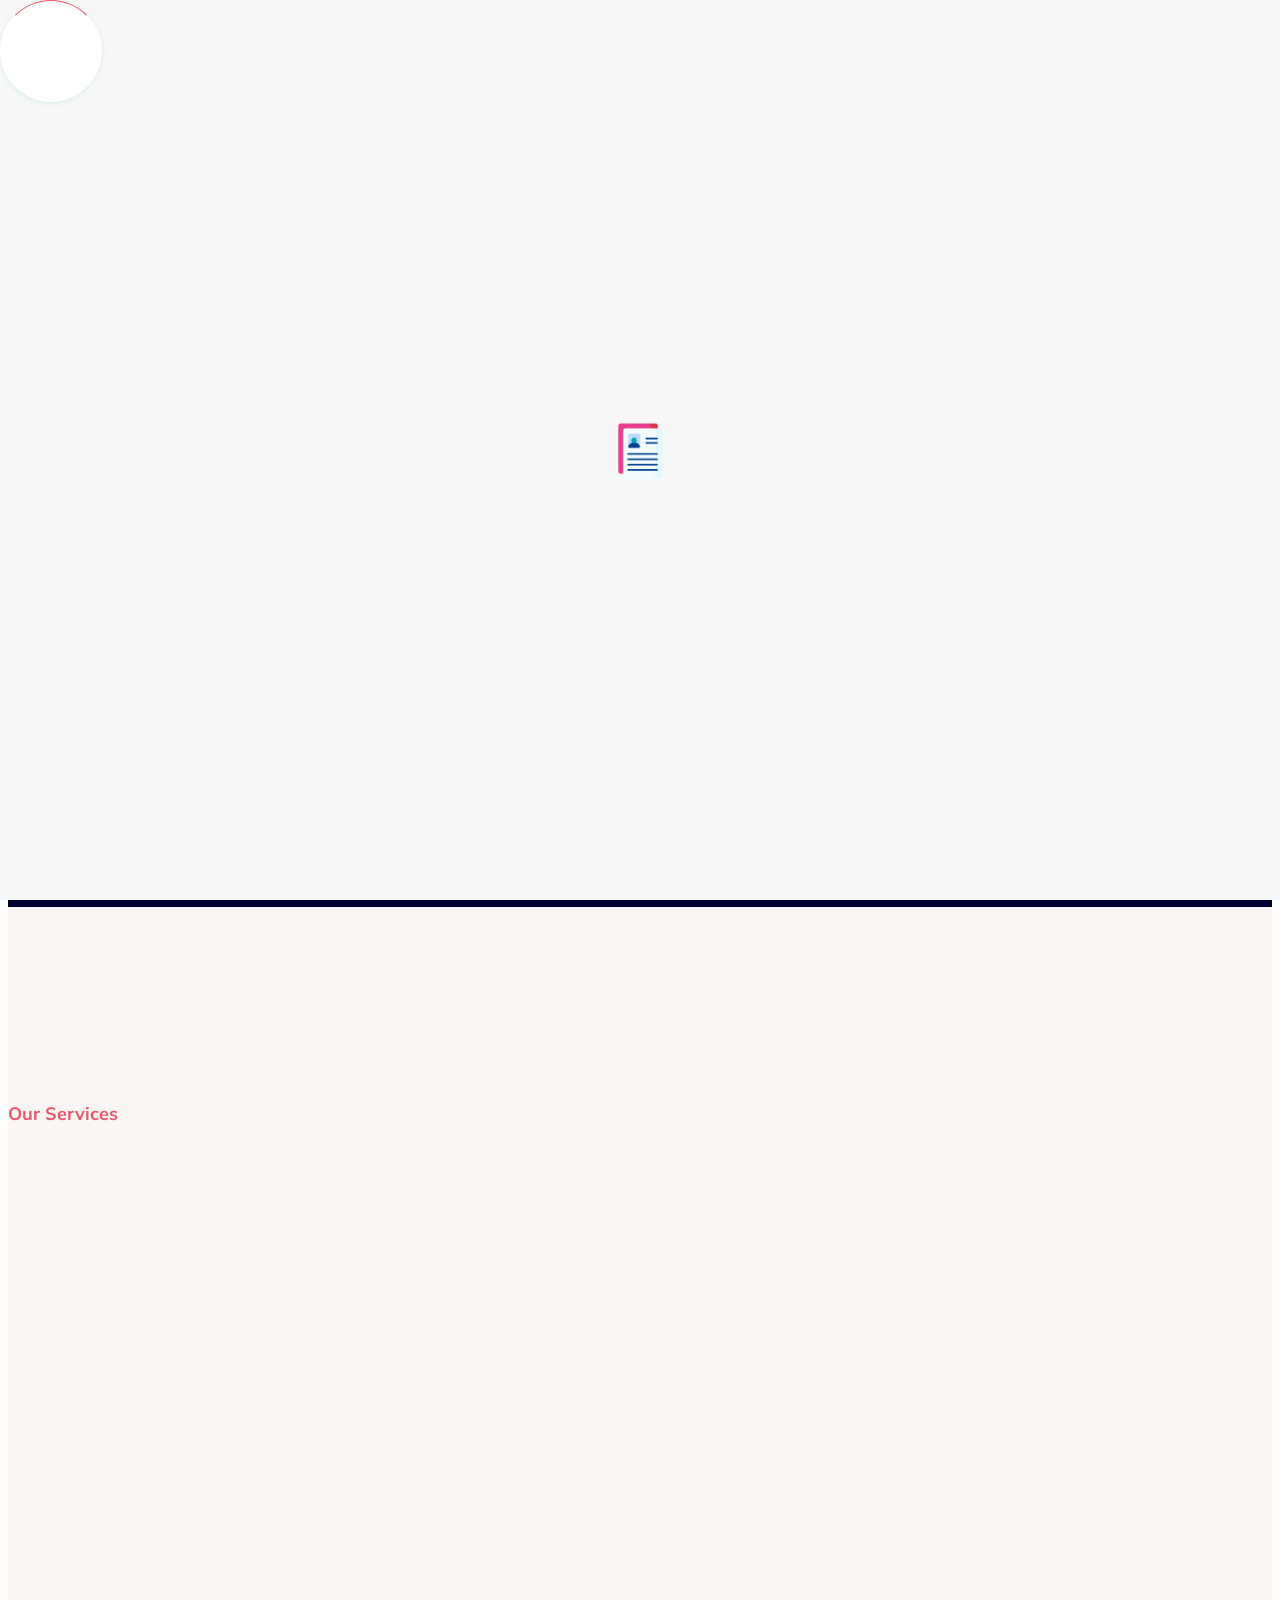
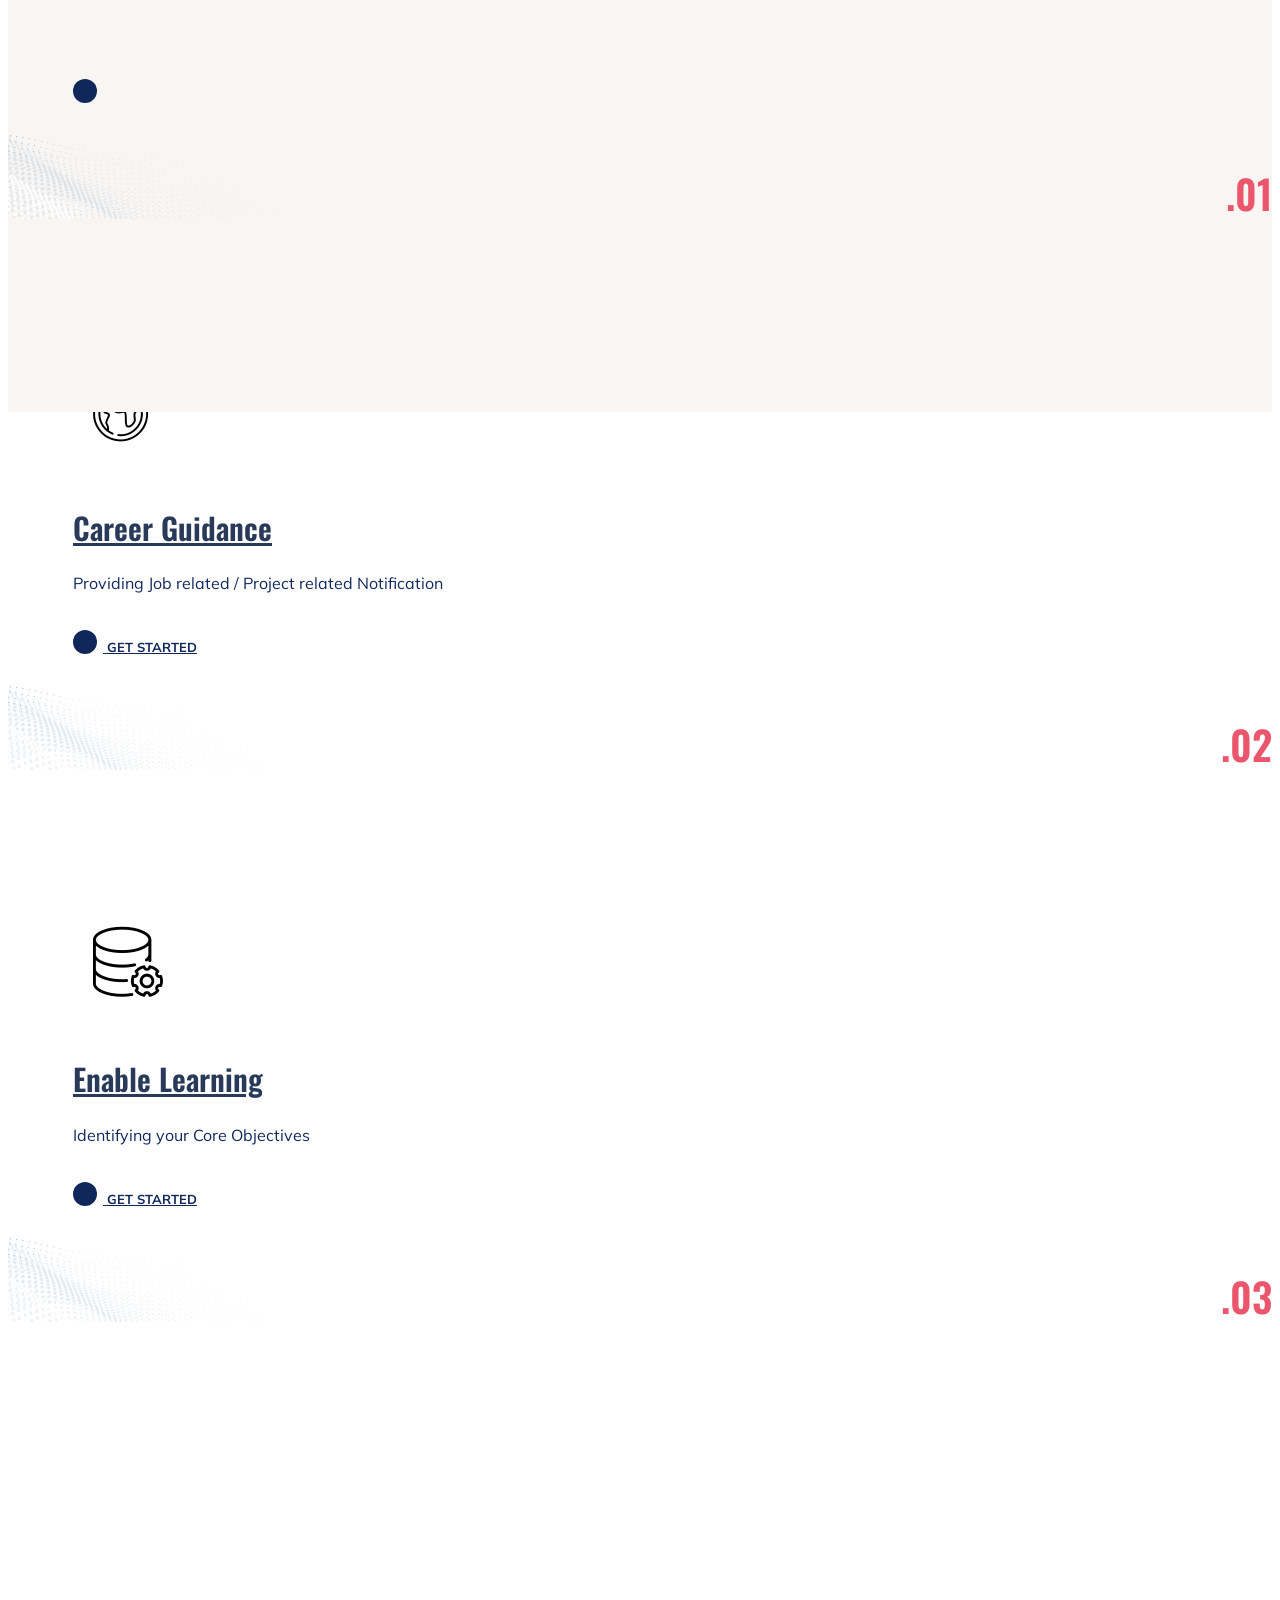
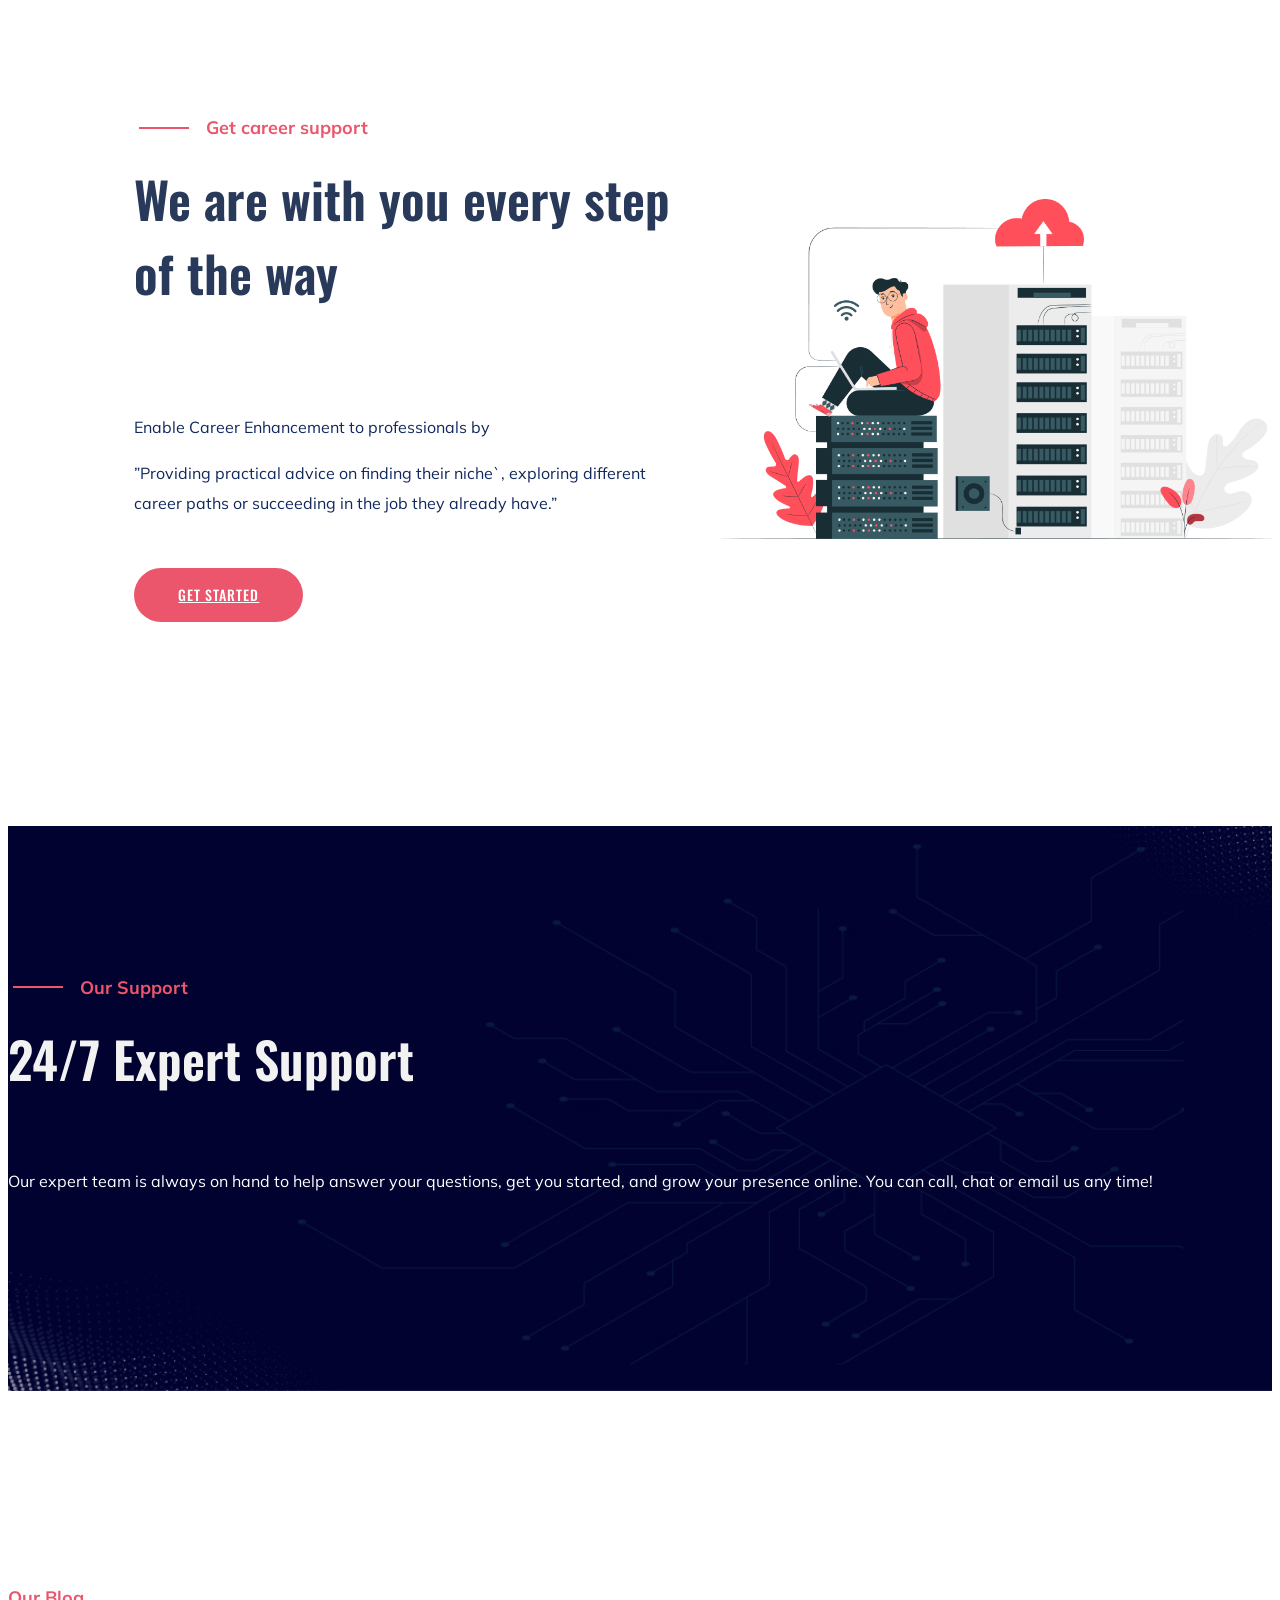
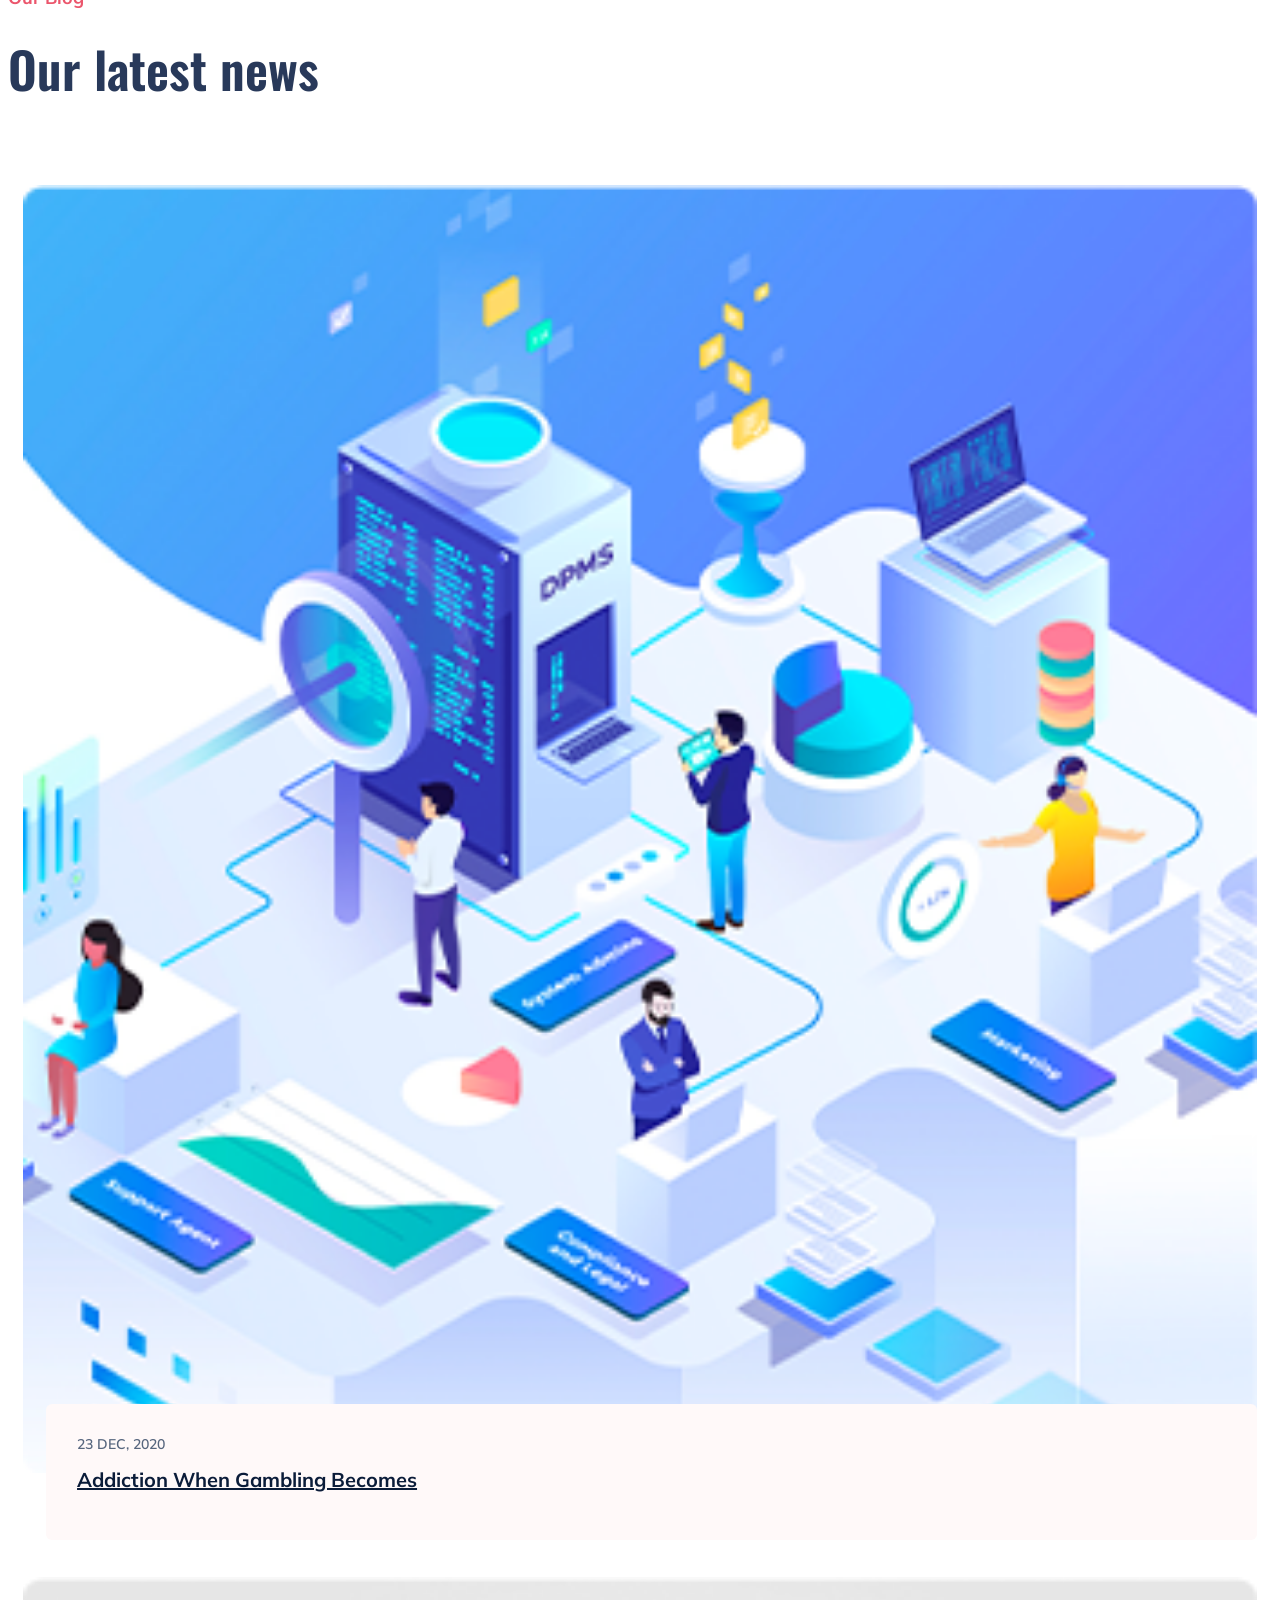
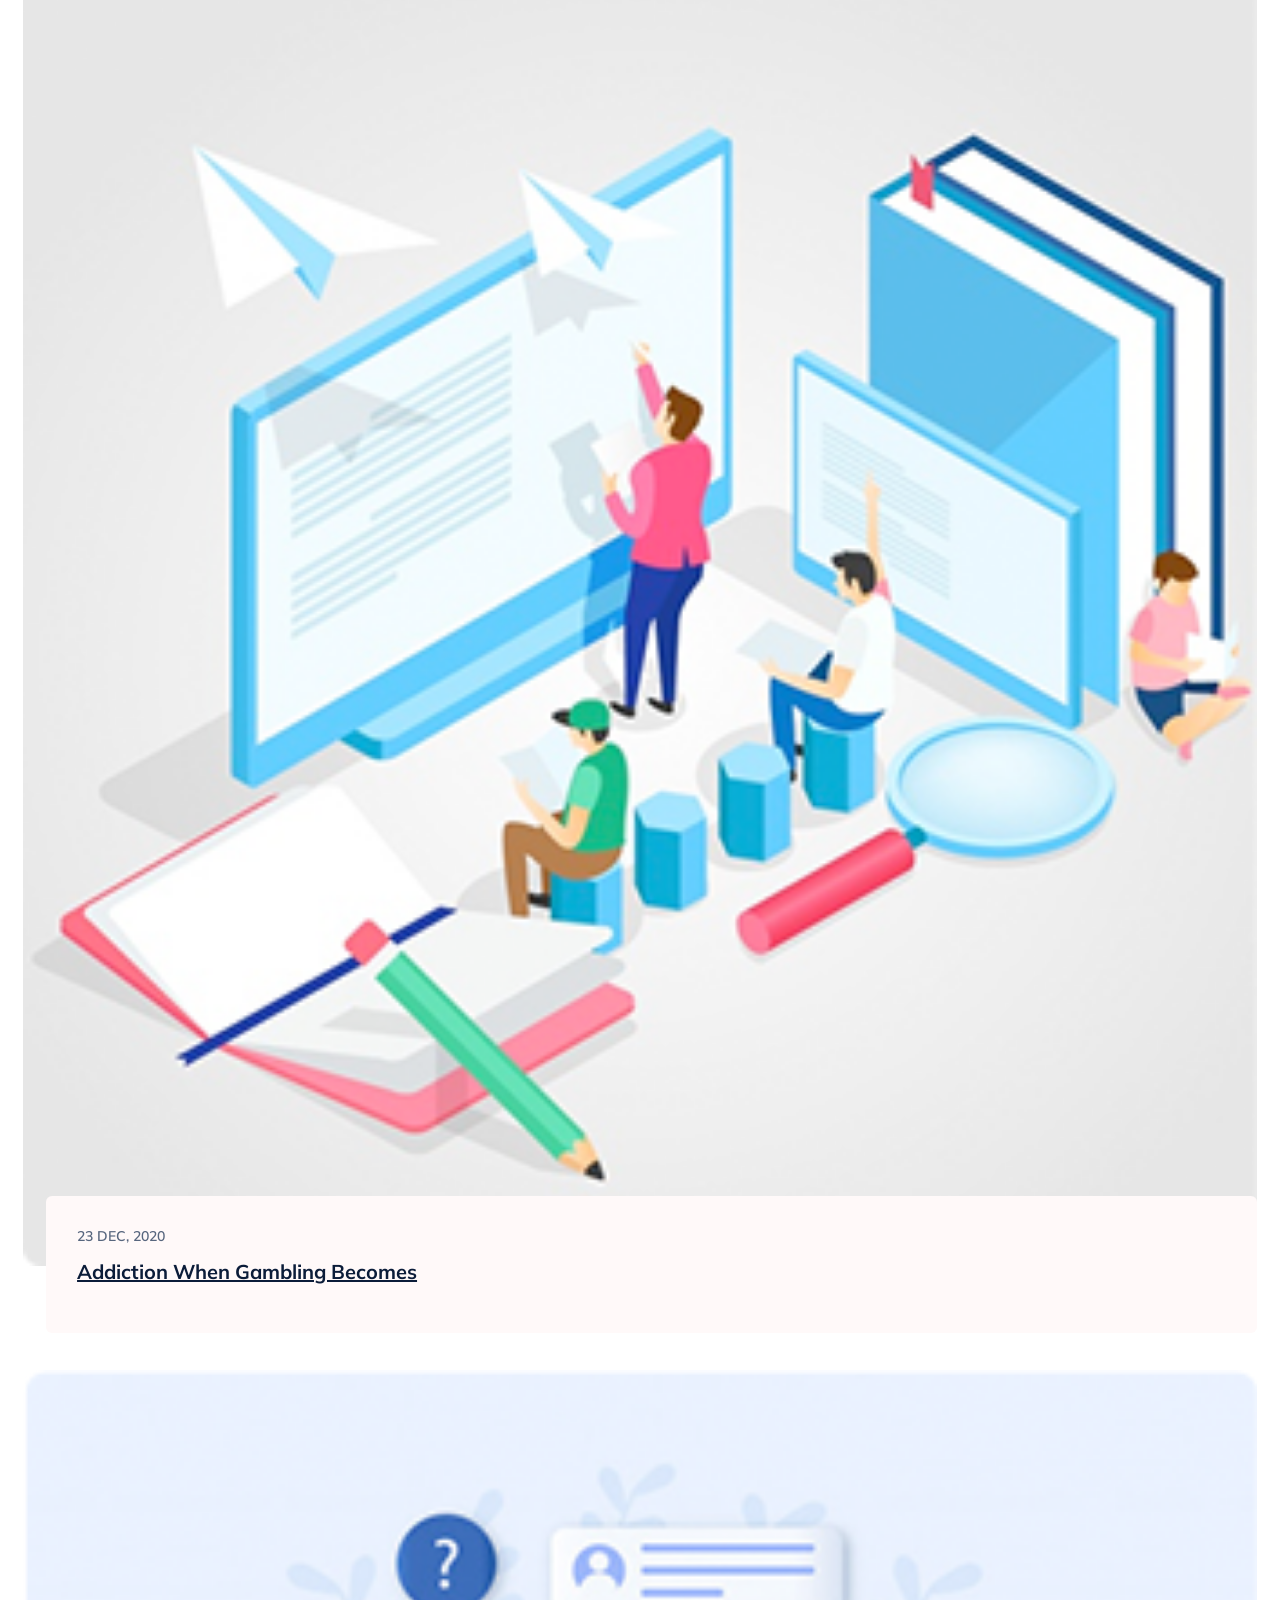
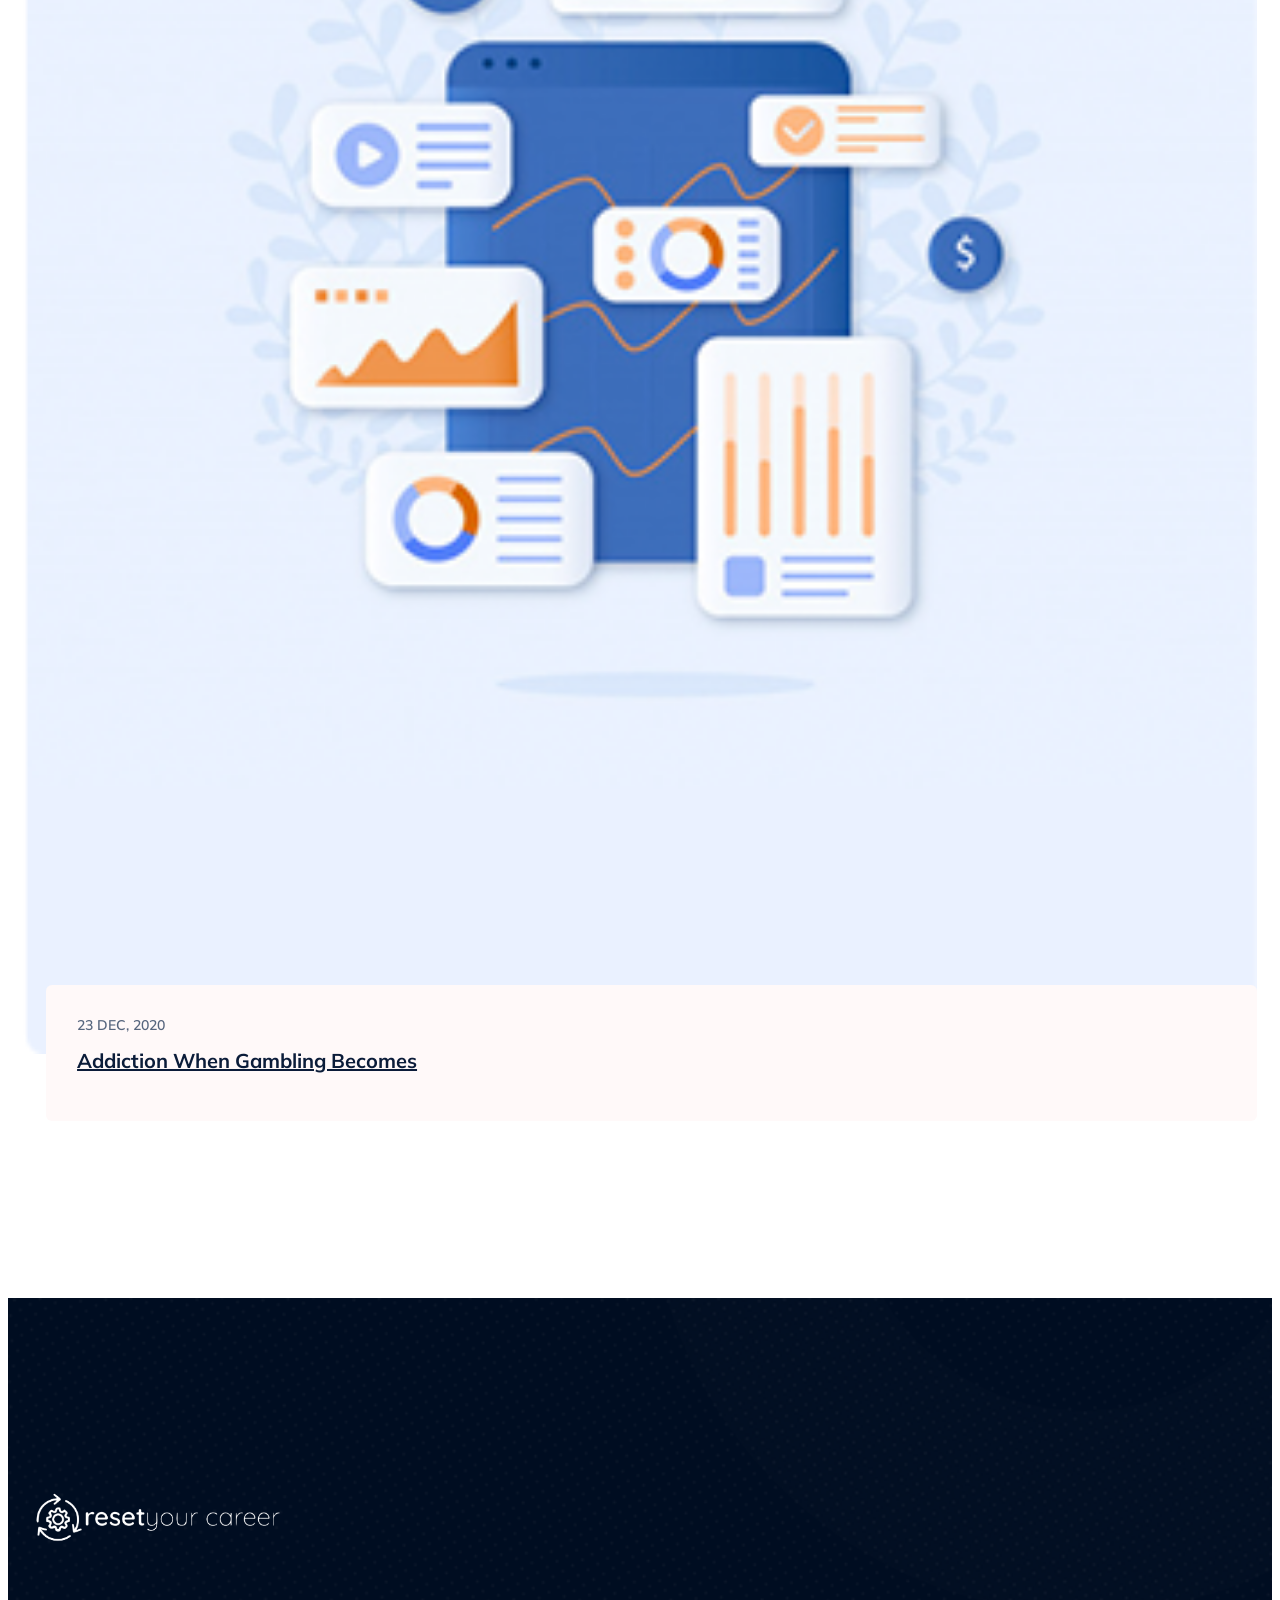
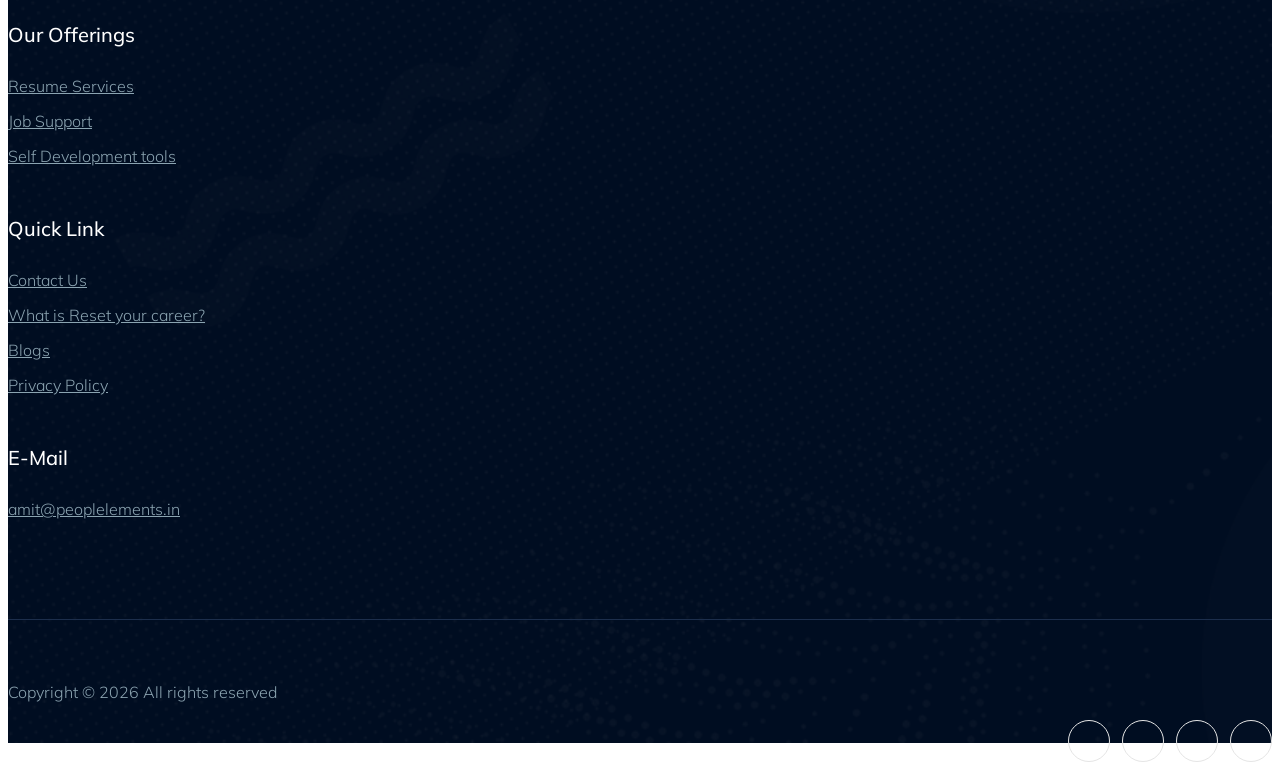
==== templates/index.html @ 9bf55723 "Initial Commit" ====
<!DOCTYPE html>
<html class="no-js" lang="zxx">
  <head>
    <meta charset="utf-8" />
    <meta http-equiv="x-ua-compatible" content="ie=edge" />
    <title>Reset Your Career</title>
    <meta name="description" content="" />
    <meta name="viewport" content="width=device-width, initial-scale=1" />
    <link rel="manifest" href="site.webmanifest" />
    <link
      rel="shortcut icon"
      type="image/x-icon"
      href="/static/assets/img/favicon.ico"
    />

    <!-- CSS here -->
    <link rel="stylesheet" href="/static/assets/css/bootstrap.min.css" />
    <link rel="stylesheet" href="/static/assets/css/owl.carousel.min.css" />
    <link rel="stylesheet" href="/static/assets/css/slicknav.css" />
    <link rel="stylesheet" href="/static/assets/css/flaticon.css" />
    <link rel="stylesheet" href="/static/assets/css/animate.min.css" />
    <link rel="stylesheet" href="/static/assets/css/magnific-popup.css" />
    <link rel="stylesheet" href="/static/assets/css/fontawesome-all.min.css" />
    <link rel="stylesheet" href="/static/assets/css/themify-icons.css" />
    <link rel="stylesheet" href="/static/assets/css/slick.css" />
    <link rel="stylesheet" href="/static/assets/css/nice-select.css" />
    <link rel="stylesheet" href="/static/assets/css/style.css" />
  </head>

  <body>
    <!-- Preloader Start -->
    <div id="preloader-active">
      <div class="preloader d-flex align-items-center justify-content-center">
        <div class="preloader-inner position-relative">
          <div class="preloader-circle"></div>
          <div class="preloader-img pere-text">
            <img src="/static/assets/img/logo/page.png" alt="" />
          </div>
        </div>
      </div>
    </div>
    <!-- Preloader Start -->
    <header>
      <!-- Header Start -->
      <div class="header-area header-transparent">
        <div class="main-header">
          <div class="header-bottom header-sticky">
            <div class="container-fluid">
              <div class="row align-items-center">
                <!-- Logo -->
                <div class="col-xl-2 col-lg-1 col-md-1">
                  <div class="logo">
                    <a href="/home"
                      ><img
                        src="/static/assets/img/logo/dataly-resetlogo-05-05.png"
                        style="width: 300px; height: 100px"
                        alt=""
                    /></a>
                  </div>
                </div>
                <div class="col-xl-8 col-lg-8 col-md-8">
                  <!-- Main-menu -->
                  <div class="main-menu f-right d-none d-lg-block">
                    <nav>
                      <ul id="navigation">
                        <li><a href="/home">Home</a></li>
                        <li><a href="about.html">What is Reset Your Career?</a></li>
                        <li><a href="/analyse">Our Services</a></li>
                        <li>
                          <a href="blog.html">Blog</a>
                          <!--<ul class="submenu">
                            <li><a href="blog.html">Blog</a></li>
                            <li>
                              <a href="blog_details.html">Blog Details</a>
                            </li>
                          </ul>-->
                        </li>
                       <!--<li>
                         <a href="#">Pages</a>
                          <ul class="submenu">
                            <li><a href="/analyse">Element</a></li>
                          </ul>
                        </li>-->
                        <li><a href="contact.html">Contact</a></li>
                      </ul>
                    </nav>
                  </div>
                </div>
                <div class="col-xl-2 col-lg-3 col-md-3">
                  <div class="header-right-btn f-right d-none d-lg-block">
                    <a href="/analyse" class="btn header-btn">
                      <!-- iocn -->
                      <svg
                        xmlns="http://www.w3.org/2000/svg"
                        xmlns:xlink="http://www.w3.org/1999/xlink"
                        width="22px"
                        height="25px"
                      >
                        <path
                          fill-rule="evenodd"
                          fill="rgb(255, 255, 255)"
                          d="M17.433,17.550 C20.041,18.419 21.933,21.164 21.933,24.076 C21.933,24.336 21.722,24.547 21.461,24.547 L0.704,24.547 C0.443,24.547 0.232,24.336 0.232,24.076 C0.232,21.164 2.124,18.419 4.731,17.550 L6.974,16.802 L7.778,15.193 C7.707,15.121 7.637,15.047 7.570,14.970 C7.248,14.600 6.984,14.188 6.779,13.744 L6.365,13.744 C5.584,13.744 4.949,13.109 4.949,12.329 L4.949,11.776 C4.400,11.581 4.006,11.057 4.006,10.442 L4.006,7.470 C4.006,3.559 7.170,0.393 11.082,0.393 C14.984,0.393 18.159,3.568 18.159,7.470 L18.159,10.442 C18.159,11.223 17.524,11.857 16.744,11.857 L15.885,11.857 L15.785,12.459 C15.615,13.477 15.111,14.455 14.386,15.192 L15.191,16.802 L17.433,17.550 ZM10.443,22.156 L11.082,23.184 C11.755,22.105 11.722,22.154 11.745,22.122 C12.128,21.613 12.485,21.078 12.812,20.528 L11.039,18.755 L9.357,20.535 C9.681,21.080 10.038,21.613 10.420,22.122 C10.428,22.134 10.435,22.145 10.443,22.156 ZM11.020,17.402 L11.854,16.521 C11.599,16.562 11.340,16.584 11.082,16.584 C10.753,16.584 10.423,16.550 10.099,16.481 L11.020,17.402 ZM8.381,16.097 L7.819,17.222 C8.109,18.061 8.463,18.882 8.875,19.671 L10.372,18.088 L8.381,16.097 ZM11.688,18.069 L13.289,19.671 C13.701,18.884 14.055,18.063 14.346,17.222 L13.704,15.938 L11.688,18.069 ZM7.016,17.783 L5.030,18.445 C2.936,19.143 1.381,21.267 1.194,23.604 L10.233,23.604 L9.652,22.672 C9.181,22.042 8.747,21.379 8.361,20.700 C8.360,20.699 8.359,20.698 8.358,20.696 C7.830,19.767 7.379,18.789 7.016,17.783 ZM5.893,12.329 C5.893,12.589 6.105,12.801 6.365,12.801 L6.450,12.801 C6.423,12.688 6.399,12.574 6.380,12.459 L6.280,11.857 L5.893,11.857 L5.893,12.329 ZM4.949,10.442 C4.949,10.702 5.161,10.914 5.421,10.914 L6.141,10.914 C6.024,10.005 5.945,9.042 5.912,8.096 C5.912,8.095 5.912,8.095 5.912,8.095 C5.912,8.093 5.912,8.092 5.912,8.090 C5.910,8.040 5.909,7.991 5.907,7.941 L4.949,7.941 L4.949,10.442 ZM16.744,10.914 C17.004,10.914 17.215,10.702 17.215,10.442 L17.215,7.941 L16.258,7.941 C16.257,7.969 16.256,7.995 16.255,8.022 C16.223,8.996 16.143,9.985 16.023,10.914 L16.744,10.914 ZM16.271,6.998 L17.197,6.998 C16.956,3.836 14.305,1.337 11.082,1.337 C7.845,1.337 5.206,3.836 4.967,6.998 L5.894,6.998 C5.928,4.393 8.049,2.281 10.660,2.281 L11.505,2.281 C14.115,2.281 16.237,4.393 16.271,6.998 ZM15.328,7.065 C15.329,4.953 13.618,3.224 11.505,3.224 L10.660,3.224 C8.679,3.224 7.055,4.742 6.857,6.663 C7.659,5.688 8.872,5.111 10.139,5.111 C10.264,5.111 10.384,5.160 10.472,5.249 C11.618,6.394 13.131,7.151 14.734,7.380 L15.324,7.464 C15.324,7.463 15.324,7.461 15.324,7.460 C15.327,7.342 15.328,7.213 15.328,7.065 ZM14.854,12.304 C14.941,11.778 14.975,11.590 15.018,11.298 C15.018,11.297 15.018,11.297 15.018,11.297 C15.154,10.387 15.249,9.398 15.296,8.413 L14.601,8.314 C12.865,8.066 11.222,7.268 9.952,6.060 C8.987,6.115 8.080,6.598 7.497,7.375 L6.862,8.222 C6.922,9.703 7.192,12.015 7.428,12.801 L8.804,12.801 C8.993,12.263 9.510,11.857 10.139,11.857 L11.082,11.857 C11.863,11.857 12.498,12.492 12.498,13.273 C12.498,14.054 11.864,14.688 11.082,14.688 L10.139,14.688 C9.524,14.688 8.999,14.293 8.805,13.744 L7.843,13.744 C8.388,14.658 9.233,15.296 10.155,15.526 C10.762,15.678 11.402,15.678 12.010,15.526 C13.486,15.157 14.604,13.802 14.854,12.304 ZM9.667,13.273 C9.667,13.533 9.879,13.744 10.139,13.744 L11.082,13.744 C11.343,13.744 11.554,13.533 11.554,13.273 C11.554,13.012 11.342,12.801 11.082,12.801 L10.139,12.801 C9.878,12.801 9.667,13.012 9.667,13.273 ZM13.820,20.671 C13.820,20.671 13.820,20.672 13.820,20.672 C13.817,20.677 13.815,20.681 13.813,20.685 C13.423,21.372 12.985,22.040 12.512,22.672 L11.932,23.604 L20.970,23.604 C20.784,21.267 19.228,19.143 17.135,18.445 L15.149,17.783 C14.788,18.781 14.342,19.751 13.820,20.671 ZM16.272,20.019 C16.011,20.019 15.800,19.807 15.800,19.547 C15.800,19.287 16.011,19.075 16.272,19.075 C16.532,19.075 16.744,19.287 16.744,19.547 C16.744,19.807 16.532,20.019 16.272,20.019 ZM18.217,20.073 C18.776,20.503 19.237,21.064 19.553,21.695 C19.669,21.928 19.574,22.212 19.341,22.328 C19.109,22.444 18.825,22.350 18.708,22.116 C18.457,21.612 18.088,21.165 17.642,20.822 C17.435,20.663 17.397,20.366 17.556,20.160 C17.714,19.953 18.011,19.914 18.217,20.073 Z"
                        /></svg
                      >Get Started
                    </a>
                  </div>
                </div>-->
                <!-- Mobile Menu -->
                <div class="col-12">
                  <div class="mobile_menu d-block d-lg-none"></div>
                </div>
              </div>
            </div>
          </div>
        </div>
      </div>
      <!-- Header End -->
    </header>
    <main>
      <!-- Slider Area Start-->
      <div class="slider-area slider-bg">
        <div class="slider-active dot-style">
          <div class="single-slider d-flex align-items-center slider-height">
            <div class="container">
              <div class="row align-items-center">
                <div class="col-lg-6 col-md-9">
                  <div class="hero__caption">
                    <h1 data-animation="fadeInLeft" data-delay=".3s">
                      Take smart career decisions.
                    </h1>
                    <!--<p data-animation="fadeInLeft" data-delay=".6s">
                      What's your next move? Let us guide your path!
                    </p>-->
                    <!-- Slider btn -->
                    <div class="slider-btns">
                      <!-- Hero-btn -->
                      <a
                        data-animation="fadeInLeft"
                        data-delay="1s"
                        href="/analyse"
                        class="btn radius-btn"
                        >get started</a
                      >
                    </div>
                  </div>
                </div>
                <div class="col-lg-6">
                  <div class="hero__img d-none d-lg-block f-right">
                    <img
                      src="/static/assets/img/hero/hero_right.png"
                      alt=""
                      data-animation="fadeInRight"
                      data-delay="1s"
                    />
                  </div>
                </div>
              </div>
            </div>
          </div>
        </div>
        <!-- Slider Shape -->
        <div class="slider-shape d-none d-lg-block">
          <!--<img
            class="slider-shape1"
            src="/static/assets/img/hero/top-left-shape.png"
            alt=""
          />-->
          <img
            class="slider-shape2"
            src="/static/assets/img/hero/right-top-shape.png"
            alt=""
          />
          <img
            class="slider-shape3"
            src="/static/assets/img/hero/left-botom-shape.png"
            alt=""
          />
        </div>
        <!-- slider Social -->
        <div class="slider-social d-none d-md-block">
          <a href="#"><i class="fab fa-facebook-f"></i></a>
          <a href="#"><i class="fab fa-twitter"></i></a>
          <a href="#"><i class="fas fa-globe"></i></a>
          <a href="#"><i class="fab fa-instagram"></i></a>
        </div>
      </div>
      <!-- Slider Area End -->
      <!--Services Area Start -->
      <div class="services-area section-padding30 fix">
        <div class="container">
          <!-- Section Tittle -->
          <div class="row">
            <div class="col-lg-12">
              <div class="section-tittle text-center mb-100">
                <span>Our Services</span>
                <h2>What we have for you</h2>
              </div>
            </div>
          </div>
          <div class="row">
            <div class="col-lg-4 col-md-6 col-sm-6">
              <div class="services-wrapper mb-50">
                <div class="single-services">
                  <div class="services-icon">
                    <span class="flaticon-server"></span>
                  </div>
                  <div class="services-cap">
                    <h3><a href="/analyse">Resume Services</a></h3>
                    <p>
                      Enabling you to highlight your potential in your resumes.
                    </p>
                    <a href="/analyse" class="get-btn"
                      ><i class="ti-arrow-right"></i> get started</a
                    >
                  </div>
                </div>
                <div class="services-shape">
                  <span>.01</span>
                  <img
                    src="/static/assets/img/gallery/shape-services.png"
                    alt=""
                  />
                </div>
              </div>
            </div>
            <div class="col-lg-4 col-md-6 col-sm-6">
              <div class="services-wrapper mb-50">
                <div class="single-services">
                  <div class="services-icon">
                    <span class="flaticon-green"></span>
                  </div>
                  <div class="services-cap">
                    <h3><a href="/analyse">Career Guidance</a></h3>
                    <p>Providing Job related / Project related Notification</p>
                    <a href="/analyse" class="get-btn"
                      ><i class="ti-arrow-right"></i> get started</a
                    >
                  </div>
                </div>
                <div class="services-shape">
                  <span>.02</span>
                  <img
                    src="/static/assets/img/gallery/shape-services.png"
                    alt=""
                  />
                </div>
              </div>
            </div>
            <div class="col-lg-4 col-md-6 col-sm-6">
              <div class="services-wrapper mb-50">
                <div class="single-services">
                  <div class="services-icon">
                    <span class="flaticon-servers"></span>
                  </div>
                  <div class="services-cap">
                    <h3><a href="services.html">Enable Learning</a></h3>
                    <p>Identifying your Core Objectives</p>
                    <a href="services.html" class="get-btn"
                      ><i class="ti-arrow-right"></i> get started</a
                    >
                  </div>
                </div>
                <div class="services-shape">
                  <span>.03</span>
                  <img
                    src="/static/assets/img/gallery/shape-services.png"
                    alt=""
                  />
                </div>
              </div>
            </div>
          </div>
        </div>
      </div>
      <!-- Services Area End -->

      <!--All startups Start -->
      <section class="all-starups-area section-padding2">
        <!-- left Contents -->
        <div class="starups">
          <div class="starups-details">
            <!-- Section Tittle -->
            <div class="section-tittle section-tittle3">
              <span>Get career support</span>
              <h2>We are with you every step of the way</h2>
            </div>
            <!-- details caption -->
            <div class="details-caption">
              <p>Enable Career Enhancement to professionals by</p>
              <p>
                ”Providing practical advice on finding their niche`, exploring
                different career paths or succeeding in the job they already
                have.”
              </p>
            </div>
            <a href="/analyse" class="btn">get started</a>
          </div>
        </div>
        <!--Right Contents  -->
        <div class="starups-img">
          <img src="/static/assets/img/gallery/visit_bg.jpg" alt="" />
        </div>
      </section>
      <!--All startups End -->

      <!-- Testimonial Start -->
      <!--<div class="testimonial-area testimonial-padding">
        <div class="container">
          <div class="row align-items-center">
            <div class="col-lg-7 col-md-7">
              <div class="h1-testimonial-active">
                
                <div class="single-testimonial">
                  
                  <div class="testimonial-caption">
                    
                    <div
                      class="testimonial-founder d-flex align-items-center mb-30"
                    >
                      <div class="founder-img">
                        <img
                          src="/static/assets/img/testmonial/Homepage_testi.png"
                          alt=""
                        />
                      </div>
                      <div class="founder-text">
                        <span>Jahon Ann</span>
                        <p>CEO, Colorlib</p>
                      </div>
                    </div>
                    <div class="testimonial-top-cap">
                      <p>
                        Lorem ipsum dolor sit amet, consectetur adipiscing elit,
                        sed do eiusmod tempor incididunt ut labore et dolore
                        magna aliqua. Quis ipsum suspendisse ultrice.
                      </p>
                    </div>
                  </div>
                </div>-->
                
                <!--<div class="single-testimonial">
                  
                  <div class="testimonial-caption">
                    
                    <div
                      class="testimonial-founder d-flex align-items-center mb-30"
                    >
                      <div class="founder-img">
                        <img
                          src="/static/assets/img/testmonial/Homepage_testi.png"
                          alt=""
                        />
                      </div>
                      <div class="founder-text">
                        <span>Jahon Ann</span>
                        <p>CEO, Colorlib</p>
                      </div>
                    </div>
                    <div class="testimonial-top-cap">
                      <p>
                        Lorem ipsum dolor sit amet, consectetur adipiscing elit,
                        sed do eiusmod tempor incididunt ut labore et dolore
                        magna aliqua. Quis ipsum suspendisse ultrice.
                      </p>
                    </div>
                  </div>
                </div>
              </div>
            </div>
            <div class="col-lg-5 col-md-5">
              <div class="testimonial-banner">
                <img src="/static/assets/img/gallery/testimonail.png" alt="" />
              </div>
            </div>
          </div>
        </div>
       
        <img
          src="/static/assets/img/testmonial/shape-testimonial.png"
          class="testimonial-shape d-none d-lg-block"
          alt=""
        />
      </div>-->
      <section
        class="support-area section-bg pt-150 pb-150"
        style="
          background: url(/static/assets/img/gallery/section_bg03.jpg) center /
            cover no-repeat;
        "
        data-background="/static/assets/img/gallery/section_bg03.jpg"
      >
        <div class="container">
          <div class="row align-items-center justify-content-between">
            <div class="col-lg-5">
              <div class="support-caption">
                <!-- Section Tittle -->
                <div class="section-tittle section-tittle5">
                  <span>Our Support</span>
                  <h2>24/7 Expert Support</h2>
                  <p class="support-details">
                    Our expert team is always on hand to help answer your
                    questions, get you started, and grow your presence online.
                    You can call, chat or email us any time!
                  </p>
                </div>
              </div>
            </div>
            <!-- <div class="col-lg-6">
            <div class="support-number">
                
                <div class="single-contact text-center">
                  <div class="contact-icon">
                    <i class="fas fa-phone-volume"></i>
                  </div>
                  <div class="contact-number">
                    <span>+1 514 648</span>
                  </div>
                </div>-->
                <!-- Single contact -->
                <!--<div class="single-contact text-center">
                  <div class="contact-icon">
                    <i class="far fa-comment"></i>
                  </div>
                  <div class="contact-number">
                    <span>Text Us</span>
                  </div>
                </div>
              </div>
            </div>-->
          </div>
        </div>
      </section>
      <!-- Support Area End -->
      <!-- Blog Area Start -->
      <section class="blogs-area section-padding30">
        <div class="container">
          <div class="row">
            <div class="col-lg-12">
              <!-- Section Tittle -->
              <div class="section-tittle text-center mb-80">
                <span>Our Blog</span>
                <h2>Our latest news</h2>
              </div>
            </div>
          </div>
          <div class="row">
            <div class="col-lg-4 col-md-6">
              <div class="single-blogs mb-100">
                <div class="blog-img">
                  <img src="/static/assets/img/gallery/blog1.png" alt="" />
                </div>
                <div class="blog-cap">
                  <span class="color1">23 Dec, 2020</span>
                  <h4><a href="#">Addiction When Gambling Becomes</a></h4>
                </div>
              </div>
            </div>
            <div class="col-lg-4 col-md-6">
              <div class="single-blogs mb-100">
                <div class="blog-img">
                  <img src="/static/assets/img/gallery/blog2.png" alt="" />
                </div>
                <div class="blog-cap">
                  <span class="color1">23 Dec, 2020</span>
                  <h4><a href="#">Addiction When Gambling Becomes</a></h4>
                </div>
              </div>
            </div>
            <div class="col-lg-4 col-md-6">
              <div class="single-blogs mb-100">
                <div class="blog-img">
                  <img src="/static/assets/img/gallery/blog3.png" alt="" />
                </div>
                <div class="blog-cap">
                  <span class="color1">23 Dec, 2020</span>
                  <h4><a href="#">Addiction When Gambling Becomes</a></h4>
                </div>
              </div>
            </div>
          </div>
        </div>
      </section>
      <!-- Blog Area End -->
    </main>
    <footer>
      <!-- Footer Start-->
      <div class="footer-area">
        <div class="container">
          <div class="footer-top footer-padding">
            <div class="row justify-content-between">
              <div class="col-xl-3 col-lg-4 col-md-4 col-sm-6">
                <div class="single-footer-caption mb-50">
                  <div class="single-footer-caption mb-30">
                    <!-- logo -->
                    <div class="footer-logo">
                      <a href="/home"
                        ><img
                        src="/static/assets/img/logo/dataly-resetlogo-05-05.png"
                          style="width: 300px; height: 100px"
                          alt=""
                      /></a>
                    </div>
                  </div>
                </div>
              </div>
              <div class="col-xl-2 col-lg-2 col-md-4 col-sm-6">
                <div class="single-footer-caption mb-50">
                  <div class="footer-tittle">
                    <h4>Our Offerings</h4>
                    <ul>
                      <li><a href="/analyse">Resume Services</a></li>
                      <li><a href="#">Job Support</a></li>
                      <li><a href="#">Self Development tools</a></li>
                    </ul>
                  </div>
                </div>
              </div>
              <div class="col-xl-2 col-lg-3 col-md-4 col-sm-6">
                <div class="single-footer-caption mb-50">
                  <div class="footer-tittle">
                    <h4>Quick Link</h4>
                    <ul>
                      <li><a href="#">Contact Us</a></li>
                      <li><a href="#">What is Reset your career?</a></li>
                      <li><a href="#">Blogs</a></li>
                      <li><a href="#">Privacy Policy</a></li>
                    </ul>
                  </div>
                </div>
              </div>
              <div class="col-xl-3 col-lg-3 col-md-4 col-sm-6">
                <div class="single-footer-caption mb-50">
                  <div class="footer-tittle">
                    <h4>E-Mail</h4>
                    <ul>
                      <li><a href="#">amit@peoplelements.in</a></li>
                    </ul>
                    <!--<p>123 East 26th Street, Fifth Floor, New York, NY 10011</p>-->
                  </div>
                </div>
              </div>
            </div>
          </div>
          <div class="footer-bottom">
            <div class="row d-flex justify-content-between align-items-center">
              <div class="col-xl-9 col-lg-9">
                <div class="footer-copy-right">
                  <p>
                    <!-- Link back to Colorlib can't be removed. Template is licensed under CC BY 3.0. -->
                    Copyright &copy;
                    <script>
                      document.write(new Date().getFullYear());
                    </script>
                    All rights reserved
                    <!-- <i class="fa fa-heart" aria-hidden="true"></i> by
                    <a href="https://colorlib.com" target="_blank">Colorlib</a> -->
                    <!-- Link back to Colorlib can't be removed. Template is licensed under CC BY 3.0. -->
                  </p>
                </div>
              </div>
              <div class="col-xl-3 col-lg-3">
                <!-- Footer Social -->
                <div class="footer-social f-right">
                  <a href="#"><i class="fab fa-facebook-f"></i></a>
                  <a href="#"><i class="fab fa-twitter"></i></a>
                  <a href="#"><i class="fas fa-globe"></i></a>
                  <a href="#"><i class="fab fa-instagram"></i></a>
                </div>
              </div>
            </div>
          </div>
        </div>
      </div>
      <!-- Footer End-->
    </footer>
    <!-- Scroll Up -->
    <div id="back-top">
      <a title="Go to Top" href="#"> <i class="fas fa-level-up-alt"></i></a>
    </div>

    <!-- JS here -->
    <!-- All JS Custom Plugins Link Here here -->
    <script src="/static/assets/js/vendor/modernizr-3.5.0.min.js"></script>
    <!-- Jquery, Popper, Bootstrap -->
    <script src="/static/assets/js/vendor/jquery-1.12.4.min.js"></script>
    <script src="/static/assets/js/popper.min.js"></script>
    <script src="/static/assets/js/bootstrap.min.js"></script>
    <!-- Jquery Mobile Menu -->
    <script src="/static/assets/js/jquery.slicknav.min.js"></script>

    <!-- Jquery Slick , Owl-Carousel Plugins -->
    <script src="/static/assets/js/owl.carousel.min.js"></script>
    <script src="/static/assets/js/slick.min.js"></script>
    <!-- One Page, Animated-HeadLin -->
    <script src="/static/assets/js/wow.min.js"></script>
    <script src="/static/assets/js/animated.headline.js"></script>
    <script src="/static/assets/js/jquery.magnific-popup.js"></script>

    <!-- Nice-select, sticky -->
    <script src="./assets/js/jquery.nice-select.min.js"></script>
    <script src="./assets/js/jquery.sticky.js"></script>

    <!-- contact js -->
    <script src="/static/assets/js/contact.js"></script>
    <script src="/static/assets/js/jquery.form.js"></script>
    <script src="/static/assets/js/jquery.validate.min.js"></script>
    <script src="/static/assets/js/mail-script.js"></script>
    <script src="/static/assets/js/jquery.ajaxchimp.min.js"></script>

    <!-- Jquery Plugins, main Jquery -->
    <script src="/static/assets/js/plugins.js"></script>
    <script src="/static/assets/js/main.js"></script>
  </body>
</html>
---- static/assets/css/flaticon.css ----
/*
  	Flaticon icon font: Flaticon
  	Creation date: 21/03/2020 04:40
  	*/

@font-face {
  font-family: "Flaticon";
  src: url("../fonts/Flaticon.eot");
  src: url("../fonts/Flaticon.eot?#iefix") format("embedded-opentype"),
       url("../fonts/Flaticon.woff2") format("woff2"),
       url("../fonts/Flaticon.woff") format("woff"),
       url("../fonts/Flaticon.ttf") format("truetype"),
       url("../fonts/Flaticon.svg#Flaticon") format("svg");
  font-weight: normal;
  font-style: normal;
}

@media screen and (-webkit-min-device-pixel-ratio:0) {
  @font-face {
    font-family: "Flaticon";
    src: url("../fonts/Flaticon.svg#Flaticon") format("svg");
  }
}

[class^="flaticon-"]:before, [class*=" flaticon-"]:before,
[class^="flaticon-"]:after, [class*=" flaticon-"]:after {   
  font-family: Flaticon;
font-style: normal;
margin-left: 20px;
}

.flaticon-server:before { content: "\f100"; }
.flaticon-green:before { content: "\f101"; }
.flaticon-servers:before { content: "\f102"; }
.flaticon-cloud:before { content: "\f103"; }
.flaticon-data:before { content: "\f104"; }
---- static/assets/css/style.css ----
@import url("https://fonts.googleapis.com/css?family=Muli:300,400,500,600,700,800|Oswald:200,300,400,500,600,700&display=swap");.white-bg{background:#ffffff}.gray-bg{background:#f5f5f5}.gray-bg{background:#f7f7fd}.white-bg{background:#fff}.black-bg{background:#16161a}.theme-bg{background:#eb566c}.brand-bg{background:#f1f4fa}.testimonial-bg{background:#f9fafc}.white-color{color:#fff}.black-color{color:#16161a}.theme-color{color:#eb566c}.boxed-btn{background:#fff;color:#eb566c !important;display:inline-block;padding:18px 44px;font-family:"Oswald",sans-serif;font-size:14px;font-weight:400;border:0;border:1px solid #eb566c;letter-spacing:3px;text-align:center;color:#eb566c;text-transform:uppercase;cursor:pointer}.boxed-btn:hover{background:#eb566c;color:#fff !important;border:1px solid #eb566c}.boxed-btn:focus{outline:none}.boxed-btn.large-width{width:220px}[data-overlay]{position:relative;background-size:cover;background-repeat:no-repeat;background-position:center center}[data-overlay]::before{position:absolute;left:0;top:0;right:0;bottom:0;content:""}[data-opacity="1"]::before{opacity:0.1}[data-opacity="2"]::before{opacity:0.2}[data-opacity="3"]::before{opacity:0.3}[data-opacity="4"]::before{opacity:0.4}[data-opacity="5"]::before{opacity:0.5}[data-opacity="6"]::before{opacity:0.6}[data-opacity="7"]::before{opacity:0.7}[data-opacity="8"]::before{opacity:0.8}[data-opacity="9"]::before{opacity:0.9}body{font-family:"Muli",sans-serif;font-weight:normal;font-style:normal}h1,h2,h3,h4,h5,h6{font-family:"Oswald",sans-serif;color:#0b1c39;margin-top:0px;font-style:normal;font-weight:500;text-transform:normal}p{font-family:"Muli",sans-serif;color:#10285d;font-size:16px;line-height:30px;margin-bottom:15px;font-weight:normal}.bg-img-1{background-image:url(../img/slider/slider-img-1.jpg)}.bg-img-2{background-image:url(../img/background-img/bg-img-2.jpg)}.cta-bg-1{background-image:url(../img/background-img/bg-img-3.jpg)}.img{max-width:100%;-webkit-transition:all .3s ease-out 0s;-moz-transition:all .3s ease-out 0s;-ms-transition:all .3s ease-out 0s;-o-transition:all .3s ease-out 0s;transition:all .3s ease-out 0s}.f-left{float:left}.f-right{float:right}.fix{overflow:hidden}.clear{clear:both}a,.button{-webkit-transition:all .3s ease-out 0s;-moz-transition:all .3s ease-out 0s;-ms-transition:all .3s ease-out 0s;-o-transition:all .3s ease-out 0s;transition:all .3s ease-out 0s}a:focus,.button:focus{text-decoration:none;outline:none}a{color:#635c5c}a:hover{color:#fff}a:focus,a:hover,.portfolio-cat a:hover,.footer -menu li a:hover{text-decoration:none}a,button{color:#fff;outline:medium none}button:focus,input:focus,input:focus,textarea,textarea:focus{outline:0}.uppercase{text-transform:uppercase}input:focus::-moz-placeholder{opacity:0;-webkit-transition:.4s;-o-transition:.4s;transition:.4s}.capitalize{text-transform:capitalize}h1 a,h2 a,h3 a,h4 a,h5 a,h6 a{color:inherit}ul{margin:0px;padding:0px}li{list-style:none}hr{border-bottom:1px solid #eceff8;border-top:0 none;margin:30px 0;padding:0}.theme-overlay{position:relative}.theme-overlay::before{background:#1696e7 none repeat scroll 0 0;content:"";height:100%;left:0;opacity:0.6;position:absolute;top:0;width:100%}.overlay{position:relative;z-index:0}.overlay::before{position:absolute;content:"";top:0;left:0;width:100%;height:100%;z-index:-1}.overlay2{position:relative;z-index:0}.overlay2::before{position:absolute;content:"";background-color:#2E2200;top:0;left:0;width:100%;height:100%;z-index:-1;opacity:0.5}.section-padding{padding-top:120px;padding-bottom:120px}.separator{border-top:1px solid #f2f2f2}.mb-90{margin-bottom:90px}@media (max-width: 767px){.mb-90{margin-bottom:30px}}@media (min-width: 768px) and (max-width: 991px){.mb-90{margin-bottom:45px}}.owl-carousel .owl-nav div{background:rgba(255,255,255,0.8) none repeat scroll 0 0;height:40px;left:20px;line-height:40px;font-size:22px;color:#646464;opacity:1;visibility:visible;position:absolute;text-align:center;top:50%;transform:translateY(-50%);transition:all 0.3s ease 0s;width:40px}.owl-carousel .owl-nav div.owl-next{left:auto;right:-30px}.owl-carousel .owl-nav div.owl-next i{position:relative;right:0;top:1px}.owl-carousel .owl-nav div.owl-prev i{position:relative;right:1px;top:0px}.owl-carousel:hover .owl-nav div{opacity:1;visibility:visible}.owl-carousel:hover .owl-nav div:hover{color:#fff;background:#ff3500}.btn{background:#eb566c;border-radius:30px;-moz-user-select:none;text-transform:uppercase;font-family:"Oswald",sans-serif;color:#fff;cursor:pointer;display:inline-block;font-size:14px;font-weight:500;letter-spacing:1px;line-height:0;margin-bottom:0;padding:27px 44px;margin:10px;cursor:pointer;transition:color 0.4s linear;position:relative;z-index:1;border:0;overflow:hidden;margin:0}.btn::before{content:"";position:absolute;left:0;top:0;width:101%;height:101%;background:#f32a48;z-index:1;border-radius:5px;transition:transform 0.5s;transition-timing-function:ease;transform-origin:0 0;transition-timing-function:cubic-bezier(0.5, 1.6, 0.4, 0.7);transform:scaleX(0);border-radius:0}.btn:hover::before{transform:scaleX(1);color:#fff !important;z-index:-1}.btn2{padding:55px 94px;cursor:pointer}@media only screen and (min-width: 1200px) and (max-width: 1300px){.btn2{padding:55px 70px}}.btn-black{background:#0b1416;padding:30px 36px;box-shadow:0px 10px 30px 0px rgba(249,248,249,0.1)}.white-btn{background:#fff;color:#020230}.btn.focus,.btn:focus{outline:0;box-shadow:none}.header-btn{padding:14px 29px}.header-btn svg{margin-right:9px;position:relative;top:-2px}.border-btn{border:2px solid #eb566c;color:#eb566c;font:"Oswald",sans-serif;background:none;border-radius:5px;-moz-user-select:none;padding:28px 50px;margin:10px;text-transform:uppercase;cursor:pointer;display:inline-block;font-size:14px;font-weight:500;letter-spacing:1px;margin-bottom:0;position:relative;transition:color 0.4s linear;position:relative;overflow:hidden;margin:0}.border-btn::before{border:2px solid transparent;content:"";position:absolute;left:0;top:0;width:100%;height:100%;background:#eb566c;z-index:-1;transition:transform 0.5s;transition-timing-function:ease;transform-origin:0 0;transition-timing-function:cubic-bezier(0.5, 1.6, 0.4, 0.7);transform:scaleY(0);border-radius:0}.border-btn:hover::before{transform:scaleY(1);order:2px solid transparent}.send-btn{background:#eb566c;color:#fff;font-size:14px;width:100%;height:55px;border:none;border-radius:5px;cursor:pointer;transition:color 0.4s linear;position:relative;overflow:hidden;z-index:1}.send-btn::before{border:2px solid transparent;content:"";position:absolute;left:0;top:0;width:100%;height:100%;background:#e6373d;color:#eb566c;z-index:-1;transition:transform 0.5s;transition-timing-function:ease;transform-origin:0 0;transition-timing-function:cubic-bezier(0.5, 1.6, 0.4, 0.7);transform:scaleX(0)}.send-btn:hover::before{transform:scaleY(1);order:2px solid transparent;color:red}.breadcrumb>.active{color:#888}#scrollUp,#back-top{background:#eb566c;height:50px;width:50px;right:31px;bottom:18px;position:fixed;color:#fff;font-size:20px;text-align:center;border-radius:50%;line-height:48px;border:2px solid transparent;box-shadow:0 0 10px 3px rgba(108,98,98,0.2)}@media (max-width: 575px){#scrollUp,#back-top{right:16px}}#scrollUp a i,#back-top a i{display:block;line-height:50px}#scrollUp:hover{color:#fff}.sticky-bar{left:0;margin:auto;position:fixed;top:0;width:100%;-webkit-box-shadow:0 10px 15px rgba(25,25,25,0.1);box-shadow:0 10px 15px rgba(25,25,25,0.1);z-index:9999;-webkit-animation:300ms ease-in-out 0s normal none 1 running fadeInDown;animation:300ms ease-in-out 0s normal none 1 running fadeInDown;-webkit-box-shadow:0 10px 15px rgba(25,25,25,0.1);background:#fff}.mt-5{margin-top:5px}.mt-10{margin-top:10px}.mt-15{margin-top:15px}.mt-20{margin-top:20px}.mt-25{margin-top:25px}.mt-30{margin-top:30px}.mt-35{margin-top:35px}.mt-40{margin-top:40px}.mt-45{margin-top:45px}.mt-50{margin-top:50px}.mt-55{margin-top:55px}.mt-60{margin-top:60px}.mt-65{margin-top:65px}.mt-70{margin-top:70px}.mt-75{margin-top:75px}.mt-80{margin-top:80px}.mt-85{margin-top:85px}.mt-90{margin-top:90px}.mt-95{margin-top:95px}.mt-100{margin-top:100px}.mt-105{margin-top:105px}.mt-110{margin-top:110px}.mt-115{margin-top:115px}.mt-120{margin-top:120px}.mt-125{margin-top:125px}.mt-130{margin-top:130px}.mt-135{margin-top:135px}.mt-140{margin-top:140px}.mt-145{margin-top:145px}.mt-150{margin-top:150px}.mt-155{margin-top:155px}.mt-160{margin-top:160px}.mt-165{margin-top:165px}.mt-170{margin-top:170px}.mt-175{margin-top:175px}.mt-180{margin-top:180px}.mt-185{margin-top:185px}.mt-190{margin-top:190px}.mt-195{margin-top:195px}.mt-200{margin-top:200px}.mb-5{margin-bottom:5px}.mb-10{margin-bottom:10px}.mb-15{margin-bottom:15px}.mb-20{margin-bottom:20px}.mb-25{margin-bottom:25px}.mb-30{margin-bottom:30px}.mb-35{margin-bottom:35px}.mb-40{margin-bottom:40px}.mb-45{margin-bottom:45px}.mb-50{margin-bottom:50px}.mb-55{margin-bottom:55px}.mb-60{margin-bottom:60px}.mb-65{margin-bottom:65px}.mb-70{margin-bottom:70px}.mb-75{margin-bottom:75px}.mb-80{margin-bottom:80px}.mb-85{margin-bottom:85px}.mb-90{margin-bottom:90px}.mb-95{margin-bottom:95px}.mb-100{margin-bottom:100px}.mb-105{margin-bottom:105px}.mb-110{margin-bottom:110px}.mb-115{margin-bottom:115px}.mb-120{margin-bottom:120px}.mb-125{margin-bottom:125px}.mb-130{margin-bottom:130px}.mb-135{margin-bottom:135px}.mb-140{margin-bottom:140px}.mb-145{margin-bottom:145px}.mb-150{margin-bottom:150px}.mb-155{margin-bottom:155px}.mb-160{margin-bottom:160px}.mb-165{margin-bottom:165px}.mb-170{margin-bottom:170px}.mb-175{margin-bottom:175px}.mb-180{margin-bottom:180px}.mb-185{margin-bottom:185px}.mb-190{margin-bottom:190px}.mb-195{margin-bottom:195px}.mb-200{margin-bottom:200px}.ml-5{margin-left:5px}.ml-10{margin-left:10px}.ml-15{margin-left:15px}.ml-20{margin-left:20px}.ml-25{margin-left:25px}.ml-30{margin-left:30px}.ml-35{margin-left:35px}.ml-40{margin-left:40px}.ml-45{margin-left:45px}.ml-50{margin-left:50px}.ml-55{margin-left:55px}.ml-60{margin-left:60px}.ml-65{margin-left:65px}.ml-70{margin-left:70px}.ml-75{margin-left:75px}.ml-80{margin-left:80px}.ml-85{margin-left:85px}.ml-90{margin-left:90px}.ml-95{margin-left:95px}.ml-100{margin-left:100px}.ml-105{margin-left:105px}.ml-110{margin-left:110px}.ml-115{margin-left:115px}.ml-120{margin-left:120px}.ml-125{margin-left:125px}.ml-130{margin-left:130px}.ml-135{margin-left:135px}.ml-140{margin-left:140px}.ml-145{margin-left:145px}.ml-150{margin-left:150px}.ml-155{margin-left:155px}.ml-160{margin-left:160px}.ml-165{margin-left:165px}.ml-170{margin-left:170px}.ml-175{margin-left:175px}.ml-180{margin-left:180px}.ml-185{margin-left:185px}.ml-190{margin-left:190px}.ml-195{margin-left:195px}.ml-200{margin-left:200px}.mr-5{margin-right:5px}.mr-10{margin-right:10px}.mr-15{margin-right:15px}.mr-20{margin-right:20px}.mr-25{margin-right:25px}.mr-30{margin-right:30px}.mr-35{margin-right:35px}.mr-40{margin-right:40px}.mr-45{margin-right:45px}.mr-50{margin-right:50px}.mr-55{margin-right:55px}.mr-60{margin-right:60px}.mr-65{margin-right:65px}.mr-70{margin-right:70px}.mr-75{margin-right:75px}.mr-80{margin-right:80px}.mr-85{margin-right:85px}.mr-90{margin-right:90px}.mr-95{margin-right:95px}.mr-100{margin-right:100px}.mr-105{margin-right:105px}.mr-110{margin-right:110px}.mr-115{margin-right:115px}.mr-120{margin-right:120px}.mr-125{margin-right:125px}.mr-130{margin-right:130px}.mr-135{margin-right:135px}.mr-140{margin-right:140px}.mr-145{margin-right:145px}.mr-150{margin-right:150px}.mr-155{margin-right:155px}.mr-160{margin-right:160px}.mr-165{margin-right:165px}.mr-170{margin-right:170px}.mr-175{margin-right:175px}.mr-180{margin-right:180px}.mr-185{margin-right:185px}.mr-190{margin-right:190px}.mr-195{margin-right:195px}.mr-200{margin-right:200px}.pt-5{padding-top:5px}.pt-10{padding-top:10px}.pt-15{padding-top:15px}.pt-20{padding-top:20px}.pt-25{padding-top:25px}.pt-30{padding-top:30px}.pt-35{padding-top:35px}.pt-40{padding-top:40px}.pt-45{padding-top:45px}.pt-50{padding-top:50px}.pt-55{padding-top:55px}.pt-60{padding-top:60px}.pt-65{padding-top:65px}.pt-70{padding-top:70px}.pt-75{padding-top:75px}.pt-80{padding-top:80px}.pt-85{padding-top:85px}.pt-90{padding-top:90px}.pt-95{padding-top:95px}.pt-100{padding-top:100px}.pt-105{padding-top:105px}.pt-110{padding-top:110px}.pt-115{padding-top:115px}.pt-120{padding-top:120px}.pt-125{padding-top:125px}.pt-130{padding-top:130px}.pt-135{padding-top:135px}.pt-140{padding-top:140px}.pt-145{padding-top:145px}.pt-150{padding-top:150px}.pt-155{padding-top:155px}.pt-160{padding-top:160px}.pt-165{padding-top:165px}.pt-170{padding-top:170px}.pt-175{padding-top:175px}.pt-180{padding-top:180px}.pt-185{padding-top:185px}.pt-190{padding-top:190px}.pt-195{padding-top:195px}.pt-200{padding-top:200px}.pt-260{padding-top:260px}.pb-5{padding-bottom:5px}.pb-10{padding-bottom:10px}.pb-15{padding-bottom:15px}.pb-20{padding-bottom:20px}.pb-25{padding-bottom:25px}.pb-30{padding-bottom:30px}.pb-35{padding-bottom:35px}.pb-40{padding-bottom:40px}.pb-45{padding-bottom:45px}.pb-50{padding-bottom:50px}.pb-55{padding-bottom:55px}.pb-60{padding-bottom:60px}.pb-65{padding-bottom:65px}.pb-70{padding-bottom:70px}.pb-75{padding-bottom:75px}.pb-80{padding-bottom:80px}.pb-85{padding-bottom:85px}.pb-90{padding-bottom:90px}.pb-95{padding-bottom:95px}.pb-100{padding-bottom:100px}.pb-105{padding-bottom:105px}.pb-110{padding-bottom:110px}.pb-115{padding-bottom:115px}.pb-120{padding-bottom:120px}.pb-125{padding-bottom:125px}.pb-130{padding-bottom:130px}.pb-135{padding-bottom:135px}.pb-140{padding-bottom:140px}.pb-145{padding-bottom:145px}.pb-150{padding-bottom:150px}.pb-155{padding-bottom:155px}.pb-160{padding-bottom:160px}.pb-165{padding-bottom:165px}.pb-170{padding-bottom:170px}.pb-175{padding-bottom:175px}.pb-180{padding-bottom:180px}.pb-185{padding-bottom:185px}.pb-190{padding-bottom:190px}.pb-195{padding-bottom:195px}.pb-200{padding-bottom:200px}.pl-5{padding-left:5px}.pl-10{padding-left:10px}.pl-15{padding-left:15px}.pl-20{padding-left:20px}.pl-25{padding-left:25px}.pl-30{padding-left:30px}.pl-35{padding-left:35px}.pl-40{padding-left:40px}.pl-45{padding-left:45px}.pl-50{padding-left:50px}.pl-55{padding-left:55px}.pl-60{padding-left:60px}.pl-65{padding-left:65px}.pl-70{padding-left:70px}.pl-75{padding-left:75px}.pl-80{padding-left:80px}.pl-85{padding-left:85px}.pl-90{padding-left:90px}.pl-95{padding-left:95px}.pl-100{padding-left:100px}.pl-105{padding-left:105px}.pl-110{padding-left:110px}.pl-115{padding-left:115px}.pl-120{padding-left:120px}.pl-125{padding-left:125px}.pl-130{padding-left:130px}.pl-135{padding-left:135px}.pl-140{padding-left:140px}.pl-145{padding-left:145px}.pl-150{padding-left:150px}.pl-155{padding-left:155px}.pl-160{padding-left:160px}.pl-165{padding-left:165px}.pl-170{padding-left:170px}.pl-175{padding-left:175px}.pl-180{padding-left:180px}.pl-185{padding-left:185px}.pl-190{padding-left:190px}.pl-195{padding-left:195px}.pl-200{padding-left:200px}.pr-5{padding-right:5px}.pr-10{padding-right:10px}.pr-15{padding-right:15px}.pr-20{padding-right:20px}.pr-25{padding-right:25px}.pr-30{padding-right:30px}.pr-35{padding-right:35px}.pr-40{padding-right:40px}.pr-45{padding-right:45px}.pr-50{padding-right:50px}.pr-55{padding-right:55px}.pr-60{padding-right:60px}.pr-65{padding-right:65px}.pr-70{padding-right:70px}.pr-75{padding-right:75px}.pr-80{padding-right:80px}.pr-85{padding-right:85px}.pr-90{padding-right:90px}.pr-95{padding-right:95px}.pr-100{padding-right:100px}.pr-105{padding-right:105px}.pr-110{padding-right:110px}.pr-115{padding-right:115px}.pr-120{padding-right:120px}.pr-125{padding-right:125px}.pr-130{padding-right:130px}.pr-135{padding-right:135px}.pr-140{padding-right:140px}.pr-145{padding-right:145px}.pr-150{padding-right:150px}.pr-155{padding-right:155px}.pr-160{padding-right:160px}.pr-165{padding-right:165px}.pr-170{padding-right:170px}.pr-175{padding-right:175px}.pr-180{padding-right:180px}.pr-185{padding-right:185px}.pr-190{padding-right:190px}.pr-195{padding-right:195px}.pr-200{padding-right:200px}.bounce-animate{animation-name:float-bob;animation-duration:2s;animation-iteration-count:infinite;-moz-animation-name:float-bob;-moz-animation-duration:2s;-moz-animation-iteration-count:infinite;-moz-animation-timing-function:linear;-ms-animation-name:float-bob;-ms-animation-duration:2s;-ms-animation-iteration-count:infinite;-ms-animation-timing-function:linear;-o-animation-name:float-bob;-o-animation-duration:2s;-o-animation-iteration-count:infinite;-o-animation-timing-function:linear}@-webkit-keyframes float-bob{0%{-webkit-transform:translateY(-20px);transform:translateY(-20px)}50%{-webkit-transform:translateY(-10px);transform:translateY(-10px)}100%{-webkit-transform:translateY(-20px);transform:translateY(-20px)}}.heartbeat{animation:heartbeat 1s infinite alternate}@-webkit-keyframes heartbeat{to{-webkit-transform:scale(1.03);transform:scale(1.03)}}.rotateme{-webkit-animation-name:rotateme;animation-name:rotateme;-webkit-animation-duration:30s;animation-duration:30s;-webkit-animation-iteration-count:infinite;animation-iteration-count:infinite;-webkit-animation-timing-function:linear;animation-timing-function:linear}@keyframes rotateme{from{-webkit-transform:rotate(0deg);transform:rotate(0deg)}to{-webkit-transform:rotate(360deg);transform:rotate(360deg)}}@-webkit-keyframes rotateme{from{-webkit-transform:rotate(0deg)}to{-webkit-transform:rotate(360deg)}}.preloader{background-color:#f7f7f7;width:100%;height:100%;position:fixed;top:0;left:0;right:0;bottom:0;z-index:999999;-webkit-transition:.6s;-o-transition:.6s;transition:.6s;margin:0 auto}.preloader .preloader-circle{width:100px;height:100px;position:relative;border-style:solid;border-width:1px;border-top-color:#eb566c;border-bottom-color:transparent;border-left-color:transparent;border-right-color:transparent;z-index:10;border-radius:50%;-webkit-box-shadow:0 1px 5px 0 rgba(35,181,185,0.15);box-shadow:0 1px 5px 0 rgba(35,181,185,0.15);background-color:#fff;-webkit-animation:zoom 2000ms infinite ease;animation:zoom 2000ms infinite ease;-webkit-transition:.6s;-o-transition:.6s;transition:.6s}.preloader .preloader-circle2{border-top-color:#0078ff}.preloader .preloader-img{position:absolute;top:50%;z-index:200;left:0;right:0;margin:0 auto;text-align:center;display:inline-block;-webkit-transform:translateY(-50%);-ms-transform:translateY(-50%);transform:translateY(-50%);padding-top:6px;-webkit-transition:.6s;-o-transition:.6s;transition:.6s}.preloader .preloader-img img{max-width:55px}.preloader .pere-text strong{font-weight:800;color:#dca73a;text-transform:uppercase}@-webkit-keyframes zoom{0%{-webkit-transform:rotate(0deg);transform:rotate(0deg);-webkit-transition:.6s;-o-transition:.6s;transition:.6s}100%{-webkit-transform:rotate(360deg);transform:rotate(360deg);-webkit-transition:.6s;-o-transition:.6s;transition:.6s}}@keyframes zoom{0%{-webkit-transform:rotate(0deg);transform:rotate(0deg);-webkit-transition:.6s;-o-transition:.6s;transition:.6s}100%{-webkit-transform:rotate(360deg);transform:rotate(360deg);-webkit-transition:.6s;-o-transition:.6s;transition:.6s}}.section-padding2{padding-top:200px;padding-bottom:200px}@media only screen and (min-width: 1200px) and (max-width: 1600px){.section-padding2{padding-top:200px;padding-bottom:200px}}@media only screen and (min-width: 992px) and (max-width: 1199px){.section-padding2{padding-top:200px;padding-bottom:200px}}@media only screen and (min-width: 768px) and (max-width: 991px){.section-padding2{padding-top:100px;padding-bottom:100px}}@media only screen and (min-width: 576px) and (max-width: 767px){.section-padding2{padding-top:70px;padding-bottom:70px}}@media (max-width: 575px){.section-padding2{padding-top:70px;padding-bottom:70px}}.section-padding30{padding-top:195px;padding-bottom:140px}@media only screen and (min-width: 1200px) and (max-width: 1600px){.section-padding30{padding-top:195px;padding-bottom:140px}}@media only screen and (min-width: 992px) and (max-width: 1199px){.section-padding30{padding-top:150px;padding-bottom:90px}}@media only screen and (min-width: 768px) and (max-width: 991px){.section-padding30{padding-top:100px;padding-bottom:40px}}@media only screen and (min-width: 576px) and (max-width: 767px){.section-padding30{padding-top:65px;padding-bottom:10px}}@media (max-width: 575px){.section-padding30{padding-top:65px;padding-bottom:10px}}.section-padding03{padding-top:200px;padding-bottom:80px}@media only screen and (min-width: 1200px) and (max-width: 1600px){.section-padding03{padding-top:200px;padding-bottom:80px}}@media only screen and (min-width: 992px) and (max-width: 1199px){.section-padding03{padding-top:100px;padding-bottom:100px}}@media only screen and (min-width: 768px) and (max-width: 991px){.section-padding03{padding-top:100px;padding-bottom:120px}}@media only screen and (min-width: 576px) and (max-width: 767px){.section-padding03{padding-top:100px;padding-bottom:10px}}@media (max-width: 575px){.section-padding03{padding-top:70px;padding-bottom:10px}}.visit-pt-200{padding-bottom:200px}@media only screen and (min-width: 1200px) and (max-width: 1600px){.visit-pt-200{padding-bottom:200px}}@media only screen and (min-width: 992px) and (max-width: 1199px){.visit-pt-200{padding-bottom:100px}}@media only screen and (min-width: 768px) and (max-width: 991px){.visit-pt-200{padding-bottom:0px}}@media only screen and (min-width: 576px) and (max-width: 767px){.visit-pt-200{padding-bottom:0px}}@media (max-width: 575px){.visit-pt-200{padding-bottom:0px}}.section-padding3{padding-top:200px;padding-bottom:200px}@media only screen and (min-width: 1200px) and (max-width: 1600px){.section-padding3{padding-top:200px;padding-bottom:200px}}@media only screen and (min-width: 992px) and (max-width: 1199px){.section-padding3{padding-top:150px;padding-bottom:150px}}@media only screen and (min-width: 768px) and (max-width: 991px){.section-padding3{padding-top:50px;padding-bottom:100px}}@media only screen and (min-width: 576px) and (max-width: 767px){.section-padding3{padding-top:60px;padding-bottom:60px}}@media (max-width: 575px){.section-padding3{padding-top:40px;padding-bottom:70px}}.testimonial-padding{padding-bottom:180px}@media only screen and (min-width: 1200px) and (max-width: 1600px){.testimonial-padding{padding-bottom:180px}}@media only screen and (min-width: 992px) and (max-width: 1199px){.testimonial-padding{padding-bottom:100px}}@media only screen and (min-width: 768px) and (max-width: 991px){.testimonial-padding{padding-bottom:120px}}@media only screen and (min-width: 576px) and (max-width: 767px){.testimonial-padding{padding-bottom:70px}}@media (max-width: 575px){.testimonial-padding{padding-bottom:70px}}.w-padding{padding-top:150px;padding-bottom:100px}@media only screen and (min-width: 1200px) and (max-width: 1600px){.w-padding{padding-top:150px;padding-bottom:100px}}@media only screen and (min-width: 992px) and (max-width: 1199px){.w-padding{padding-top:150px;padding-bottom:100px}}@media only screen and (min-width: 768px) and (max-width: 991px){.w-padding{padding-top:80px;padding-bottom:80px}}@media only screen and (min-width: 576px) and (max-width: 767px){.w-padding{padding-top:70px;padding-bottom:70px}}@media (max-width: 575px){.w-padding{padding-top:70px;padding-bottom:70px}}.w-padding2{padding-top:100px;padding-bottom:100px}@media only screen and (min-width: 1200px) and (max-width: 1600px){.w-padding2{padding-top:100px;padding-bottom:100px}}@media only screen and (min-width: 992px) and (max-width: 1199px){.w-padding2{padding-top:100px;padding-bottom:100px}}@media only screen and (min-width: 768px) and (max-width: 991px){.w-padding2{padding-top:80px;padding-bottom:80px}}@media only screen and (min-width: 576px) and (max-width: 767px){.w-padding2{padding-top:70px;padding-bottom:70px}}@media (max-width: 575px){.w-padding2{padding-top:70px;padding-bottom:70px}}.w-padding3{padding-top:190px;padding-bottom:55px}@media only screen and (min-width: 1200px) and (max-width: 1600px){.w-padding3{padding-top:190px;padding-bottom:55px}}@media only screen and (min-width: 992px) and (max-width: 1199px){.w-padding3{padding-top:190px;padding-bottom:55px}}@media only screen and (min-width: 768px) and (max-width: 991px){.w-padding3{padding-top:80px;padding-bottom:80px}}@media only screen and (min-width: 576px) and (max-width: 767px){.w-padding3{padding-top:70px;padding-bottom:70px}}@media (max-width: 575px){.w-padding3{padding-top:70px;padding-bottom:70px}}.footer-padding{padding-top:170px;padding-bottom:50px}@media only screen and (min-width: 1200px) and (max-width: 1600px){.footer-padding{padding-top:170px;padding-bottom:50px}}@media only screen and (min-width: 992px) and (max-width: 1199px){.footer-padding{padding-top:170px;padding-bottom:50px}}@media only screen and (min-width: 768px) and (max-width: 991px){.footer-padding{padding-top:100px;padding-bottom:50px}}@media only screen and (min-width: 576px) and (max-width: 767px){.footer-padding{padding-top:80px;padding-bottom:0px}}@media (max-width: 575px){.footer-padding{padding-top:80px;padding-bottom:0px}}@media (max-width: 575px){.section-tittle{margin-bottom:50px}}@media only screen and (min-width: 576px) and (max-width: 767px){.section-tittle{margin-bottom:50px}}.section-tittle span{font-size:18px;font-weight:700;margin-bottom:22px;color:#eb566c;display:inline-block;position:relative}.section-tittle span::before{position:absolute;content:"";width:50px;height:2px;background:#eb566c;top:0;left:-67px;top:50%;transform:translateY(-50%)}.section-tittle h2{font-size:50px;display:block;color:#28395a;font-weight:600}@media only screen and (min-width: 576px) and (max-width: 767px){.section-tittle h2{font-size:31px;text-align:center}}@media (max-width: 575px){.section-tittle h2{text-align:center;font-size:31px}}.section-tittle2 span{margin-left:72px}.section-tittle2 h2{color:#fff}@media only screen and (min-width: 576px) and (max-width: 767px){.section-tittle2 h2{text-align:left}}@media (max-width: 575px){.section-tittle2 h2{text-align:left;font-size:27px}}.section-tittle3 span{margin-left:72px}@media only screen and (min-width: 992px) and (max-width: 1199px){.section-tittle3 h2{font-size:44px}}@media only screen and (min-width: 768px) and (max-width: 991px){.section-tittle3 h2{margin-bottom:50px;font-size:45px}}@media only screen and (min-width: 576px) and (max-width: 767px){.section-tittle3 h2{text-align:left;margin-bottom:50px;font-size:26px}}@media (max-width: 575px){.section-tittle3 h2{text-align:left;font-size:26px;margin-bottom:50px}}.section-tittle5 span{margin-left:72px}.section-tittle5 h2{color:#f2f2f2}@media only screen and (min-width: 992px) and (max-width: 1199px){.section-tittle5 h2{font-size:44px}}@media only screen and (min-width: 576px) and (max-width: 767px){.section-tittle5 h2{text-align:left}}@media (max-width: 575px){.section-tittle5 h2{text-align:left;font-size:29px}}.section-bg{background-size:cover;background-repeat:no-repeat;background-position:center center}.white-bg{background:#ffffff}.gray-bg{background:#f5f5f5}.gray-bg{background:#f7f7fd}.white-bg{background:#fff}.black-bg{background:#16161a}.theme-bg{background:#eb566c}.brand-bg{background:#f1f4fa}.testimonial-bg{background:#f9fafc}.white-color{color:#fff}.black-color{color:#16161a}.theme-color{color:#eb566c}.header-area .header-bottom{padding:0px 90px}@media only screen and (min-width: 1200px) and (max-width: 1600px){.header-area .header-bottom{padding:0px 80px}}@media only screen and (min-width: 992px) and (max-width: 1199px){.header-area .header-bottom{padding:0px 60px}}@media only screen and (min-width: 768px) and (max-width: 991px){.header-area .header-bottom{padding:22px 50px}}@media only screen and (min-width: 576px) and (max-width: 767px){.header-area .header-bottom{padding:22px 20px}}@media (max-width: 575px){.header-area .header-bottom{padding:22px 20px}}@media only screen and (min-width: 768px) and (max-width: 991px){.header-area{box-shadow:0 10px 15px rgba(25,25,25,0.1)}}@media only screen and (min-width: 576px) and (max-width: 767px){.header-area{box-shadow:0 10px 15px rgba(25,25,25,0.1)}}@media (max-width: 575px){.header-area{box-shadow:0 10px 15px rgba(25,25,25,0.1)}}.header-area .header-top .header-info-left ul li{color:#fff;display:inline-block;margin-right:56px;font-family:"Oswald",sans-serif;font-size:14px}.header-area .header-top .header-info-left ul li:last-child{margin-right:0px}.header-area .header-top .header-info-left ul li i{margin-right:8px}.header-area .header-top .header-info-right .header-social li{display:inline-block}.header-area .header-top .header-info-right .header-social li a{color:#fff;font-size:14px;padding-left:25px}.header-area .header-top .header-info-right .header-social li a:hover{color:#eb566c}.main-header{position:relative;z-index:3}@media only screen and (min-width: 1200px) and (max-width: 1600px){.main-header .main-menu{margin-right:30px}}.main-header .main-menu ul li{display:inline-block;position:relative;z-index:1}.main-header .main-menu ul li a{color:#fff;font-weight:500;padding:39px 19px;display:block;font-size:14px;-webkit-transition:all .3s ease-out 0s;-moz-transition:all .3s ease-out 0s;-ms-transition:all .3s ease-out 0s;-o-transition:all .3s ease-out 0s;transition:all .3s ease-out 0s;text-transform:capitalize}@media only screen and (min-width: 992px) and (max-width: 1199px){.main-header .main-menu ul li a{padding:39px 15px}}.main-header .main-menu ul li:hover>a{color:#eb566c}.main-header .main-menu ul ul.submenu{position:absolute;width:170px;background:#fff;left:0;top:120%;visibility:hidden;opacity:0;box-shadow:0 0 10px 3px rgba(0,0,0,0.05);padding:17px 0;border-top:5px solid #eb566c;-webkit-transition:all .3s ease-out 0s;-moz-transition:all .3s ease-out 0s;-ms-transition:all .3s ease-out 0s;-o-transition:all .3s ease-out 0s;transition:all .3s ease-out 0s}.main-header .main-menu ul ul.submenu>li{margin-left:7px;display:block}.main-header .main-menu ul ul.submenu>li>a{padding:6px 10px !important;font-size:14px;color:#0b1c39;text-transform:capitalize}.main-header .main-menu ul ul.submenu>li>a:hover{color:#eb566c;background:none}.header-transparent{position:absolute;top:0;right:0;left:0;z-index:9}.header-area .header-top .header-info-right .header-social a i{-webkit-transition:all .4s ease-out 0s;-moz-transition:all .4s ease-out 0s;-ms-transition:all .4s ease-out 0s;-o-transition:all .4s ease-out 0s;transition:all .4s ease-out 0s;transform:rotateY(0deg);-webkit-transform:rotateY(0deg);-moz-transform:rotateY(0deg);-ms-transform:rotateY(0deg);-o-transform:rotateY(0deg)}.header-area .header-top .header-info-right .header-social a:hover i{transform:rotateY(180deg);-webkit-transform:rotateY(180deg);-moz-transform:rotateY(180deg);-ms-transform:rotateY(180deg);-o-transform:rotateY(180deg)}.main-header ul>li:hover>ul.submenu{visibility:visible;opacity:1;top:100%}.top-bg{background:#002d5b}.header-sticky ul li a{padding:10px 19px}.header-bottom.header-sticky.sticky-bar{background:#010E21}.header-sticky.sticky-bar .main-menu ul>li>a{padding:27px 13px}.slicknav_menu .slicknav_icon-bar{background-color:#eb566c !important}.slicknav_nav{margin-top:0px}.header-area .slicknav_btn{top:-46px}.slicknav_menu .slicknav_nav a:hover{background:transparent;color:#eb566c}.slicknav_menu{background:transparent;margin-top:16px !important}.mobile_menu{position:absolute;right:0px;width:100%;z-index:99}.header-transparent{position:absolute;top:0;right:0;left:0;z-index:9}.slider-area{margin-top:-1px;position:relative}.slider-area .hero__caption{overflow:hidden;position:relative}@media (max-width: 575px){.slider-area .hero__caption{padding-top:17px}}.slider-area .hero__caption span{display:inline-block;color:#28395a;font-size:16px;text-transform:uppercase;margin-bottom:20px}.slider-area .hero__caption h1{font-size:65px;font-weight:700;color:#fff;font-family:"Oswald",sans-serif;line-height:1.3;margin-bottom:32px}@media only screen and (min-width: 992px) and (max-width: 1199px){.slider-area .hero__caption h1{font-size:55px;line-height:1.2}}@media only screen and (min-width: 768px) and (max-width: 991px){.slider-area .hero__caption h1{font-size:50px;line-height:1.2}}@media only screen and (min-width: 576px) and (max-width: 767px){.slider-area .hero__caption h1{font-size:29px}}@media (max-width: 575px){.slider-area .hero__caption h1{font-size:29px;line-height:1.4}}.slider-area .hero__caption p{margin-bottom:54px;padding-right:155px;color:#fff}@media only screen and (min-width: 768px) and (max-width: 991px){.slider-area .hero__caption p{margin-bottom:54px;padding-right:0px}}@media (max-width: 575px){.slider-area .hero__caption p{margin-bottom:54px;padding-right:0px}}.slider-area .hero__img img{position:relative;right:-63px}@media only screen and (min-width: 1200px) and (max-width: 1300px){.slider-area .hero__img img{right:0px}}@media only screen and (min-width: 1200px) and (max-width: 1300px){.slider-area .hero__img img{right:0px}}.slider-area .slider-shape .slider-shape1{position:absolute;top:0;left:0}.slider-area .slider-shape .slider-shape2{position:absolute;top:0;right:0}.slider-area .slider-shape .slider-shape3{position:absolute;left:67px;bottom:95px}@media only screen and (min-width: 768px) and (max-width: 991px){.slider-area .hero-cap{padding-top:50px}}@media only screen and (min-width: 576px) and (max-width: 767px){.slider-area .hero-cap{padding-top:50px}}@media (max-width: 575px){.slider-area .hero-cap{padding-top:50px}}.slider-area .hero-cap h2{color:#fff;font-size:50px;font-weight:700;text-transform:capitalize}@media only screen and (min-width: 576px) and (max-width: 767px){.slider-area .hero-cap h2{font-size:40px}}@media (max-width: 575px){.slider-area .hero-cap h2{font-size:40px}}.slider-bg{background:#020230}.dot-style .slick-dots{text-align:right;bottom:0;right:35px;position:absolute;bottom:14%}.dot-style .slick-dots li{display:block}.dot-style .slick-dots .slick-active button{background:#03a7d2;height:34px;width:3px}.dot-style .slick-dots button{text-indent:-100000px;height:20px;width:3px;border:0;padding:0;margin-right:10px;cursor:pointer;border-radius:0;margin-bottom:7px;background:#162e78}.slider-social{position:absolute;right:-20px;bottom:29%;transform:rotate(-90deg)}@media only screen and (min-width: 768px) and (max-width: 991px){.slider-social{bottom:40%}}.slider-social a i{color:#45455f;margin-left:18px;font-size:14px;transition:all 0.4s ease-out 0s}.slider-social a i:hover{color:#f27420}.slider-height2{min-height:300px;background-repeat:no-repeat;background-position:center center}@media (max-width: 575px){.slider-height2{min-height:260px}}.slider-height{min-height:1000px;background-repeat:no-repeat;background-position:center center;background-size:cover}@media only screen and (min-width: 1200px) and (max-width: 1600px){.slider-height{min-height:900px}}@media only screen and (min-width: 768px) and (max-width: 991px){.slider-height{min-height:600px}}@media only screen and (min-width: 576px) and (max-width: 767px){.slider-height{min-height:600px}}@media (max-width: 575px){.slider-height{min-height:600px}}.slider-height2{height:530px}@media only screen and (min-width: 1200px) and (max-width: 1600px){.slider-height2{height:400px}}@media only screen and (min-width: 768px) and (max-width: 991px){.slider-height2{height:360px}}@media only screen and (min-width: 576px) and (max-width: 767px){.slider-height2{height:330px}}@media (max-width: 575px){.slider-height2{height:330px}}.services-area{position:relative}.services-area::before{position:absolute;content:"";width:100%;height:50%;background:#f8f5f2;top:0;left:0;right:0;z-index:0}.services-area .services-wrapper{background:#fff}.services-area .services-wrapper .single-services{padding:94px 57px 30px 65px}@media only screen and (min-width: 992px) and (max-width: 1199px){.services-area .services-wrapper .single-services{padding:53px 25px 11px 26px}}@media only screen and (min-width: 576px) and (max-width: 767px){.services-area .services-wrapper .single-services{padding:42px 20px 9px 20px}}@media (max-width: 575px){.services-area .services-wrapper .single-services{padding:42px 20px 9px 20px}}.services-area .services-wrapper .single-services .services-icon{margin-bottom:50px}.services-area .services-wrapper .single-services .services-icon span{font-size:70px;-webkit-transition:all .4s ease-out 0s;-moz-transition:all .4s ease-out 0s;-ms-transition:all .4s ease-out 0s;-o-transition:all .4s ease-out 0s;transition:all .4s ease-out 0s}.services-area .services-wrapper .single-services .services-cap h3>a{color:#28395a;font-size:30px;font-weight:600;line-height:1.5;margin-bottom:16px;-webkit-transition:all .4s ease-out 0s;-moz-transition:all .4s ease-out 0s;-ms-transition:all .4s ease-out 0s;-o-transition:all .4s ease-out 0s;transition:all .4s ease-out 0s}@media only screen and (min-width: 576px) and (max-width: 767px){.services-area .services-wrapper .single-services .services-cap h3>a{font-size:29px}}.services-area .services-wrapper .single-services .services-cap p{margin-bottom:30px}@media only screen and (min-width: 576px) and (max-width: 767px){.services-area .services-wrapper .single-services .services-cap p{font-size:15px}}.services-area .services-wrapper .single-services .services-cap a.get-btn{color:#10275c;font-size:13px;font-weight:700;text-transform:uppercase}.services-area .services-wrapper .single-services .services-cap a.get-btn i{display:inline-block;color:#fff;font-size:15px;width:24px;height:24px;background:#10275c;line-height:24px;text-align:center;border-radius:50%;position:relative;top:2px;margin-right:6px;-webkit-transition:all .4s ease-out 0s;-moz-transition:all .4s ease-out 0s;-ms-transition:all .4s ease-out 0s;-o-transition:all .4s ease-out 0s;transition:all .4s ease-out 0s}.services-area .services-wrapper:hover .single-services .services-icon span{color:#eb566c}.services-area .services-wrapper:hover .single-services .services-cap a i{color:#eb566c}.services-area .services-wrapper:hover .single-services .services-cap a.get-btn{color:#eb566c !important}.services-area .services-wrapper:hover .single-services .services-cap a.get-btn i{color:#fff;background:#eb566c !important}.services-area .services-shape{position:relative}.services-area .services-shape span{position:absolute;bottom:0;right:0px;color:#eb566c;font-size:40px;font-weight:600;font-family:"Oswald",sans-serif;-webkit-transition:all .4s ease-out 0s;-moz-transition:all .4s ease-out 0s;-ms-transition:all .4s ease-out 0s;-o-transition:all .4s ease-out 0s;transition:all .4s ease-out 0s}form.search-box{box-shadow:0px 6px 29px 0px rgba(36,43,94,0.08);display:flex;flex-wrap:wrap;justify-content:space-between}@media only screen and (min-width: 992px) and (max-width: 1199px){form.search-box{padding-top:30px}}@media only screen and (min-width: 768px) and (max-width: 991px){form.search-box{padding-top:30px}}form.search-box .input-form{width:65%;position:relative;border-top-left-radius:50px;overflow:hidden;border-bottom-left-radius:50px}@media only screen and (min-width: 576px) and (max-width: 767px){form.search-box .input-form{width:66%;border-top-left-radius:0px;border-bottom-left-radius:0px}}@media (max-width: 575px){form.search-box .input-form{width:100%;border-top-left-radius:0px;border-bottom-left-radius:0px}}form.search-box .input-form input{height:60px;width:100%;color:#777777;font-size:18px;font-weight:400;padding:9px 33px 9px 32px;border:none;border-radius:0px}@media (max-width: 575px){form.search-box .input-form input{margin-bottom:20px}}@media only screen and (min-width: 576px) and (max-width: 767px){form.search-box .input-form input{padding:9px 33px 9px 25px;margin-bottom:20px}}form.search-box .input-form input::placeholder{color:#616875}@media (max-width: 575px){form.search-box .input-form input::placeholder{font-size:13px}}form.search-box .select-form{width:13%}@media only screen and (min-width: 576px) and (max-width: 767px){form.search-box .select-form{width:34%}}@media (max-width: 575px){form.search-box .select-form{width:100%}}form.search-box .select-form .nice-select{width:100%;height:60px;background:#fff;border-radius:0px;padding:11px 3px 11px 43px;color:#020230;line-height:38px;border:0;font-size:16px;font-weight:600}@media (max-width: 575px){form.search-box .select-form .nice-select{margin-bottom:20px;padding-left:40px}}@media only screen and (min-width: 576px) and (max-width: 767px){form.search-box .select-form .nice-select{margin-bottom:20px;padding-left:40px}}form.search-box .select-form .nice-select .list{width:100%}form.search-box .select-form .nice-select.open .list{width:100%;border-radius:0;border:0}form.search-box .select-form .nice-select::after{border-bottom:1px solid #020230;border-right:1px solid #020230;height:12px;width:12px;margin-top:-6px;left:10px}form.search-box .search-form{width:22%;border-top-right-radius:50px;overflow:hidden;border-bottom-right-radius:50px}@media only screen and (min-width: 576px) and (max-width: 767px){form.search-box .search-form{width:100%;border-top-right-radius:0px;border-bottom-right-radius:0px}}@media (max-width: 575px){form.search-box .search-form{width:100%;border-top-right-radius:0px;border-bottom-right-radius:0px}}form.search-box .search-form a{width:100%;height:60px;background:#eb566c;font-size:20px;line-height:1;text-align:center;color:#fff;display:block;padding:15px;border-radius:0px;text-transform:uppercase;font-family:"Oswald",sans-serif;letter-spacing:0.1em;line-height:1.2;line-height:31px;font-size:14px}.domain-list{display:flex;flex-wrap:wrap;justify-content:space-between;width:100%;border:1px solid #032a57;border-radius:10px;padding:15px 0px;margin:0 15px}.domain-list .single-domain{width:16%;padding-left:25px;position:relative}@media only screen and (min-width: 768px) and (max-width: 991px){.domain-list .single-domain{padding-left:13px}}@media only screen and (min-width: 576px) and (max-width: 767px){.domain-list .single-domain{width:33.33%}.domain-list .single-domain:nth-child(-n+3){margin-bottom:20px}}@media (max-width: 575px){.domain-list .single-domain{width:50%}.domain-list .single-domain:nth-child(-n+4){margin-bottom:20px}}.domain-list .single-domain:nth-child(1){color:#ff7474}.domain-list .single-domain:nth-child(2){color:#ffdd74}.domain-list .single-domain:nth-child(3){color:#74ff9f}.domain-list .single-domain:nth-child(4){color:#748bff}.domain-list .single-domain:nth-child(n+5){color:#f074ff}.domain-list .single-domain::before{position:absolute;content:"";width:1px;height:74px;right:0;top:-10px;background:#032a57}.domain-list .single-domain:last-child::before{display:none}.domain-list .single-domain span{font-size:20xp;font-weight:700}.domain-list .single-domain p{margin:0;color:#636376}.all-starups-area{display:flex;align-items:center}@media only screen and (min-width: 768px) and (max-width: 991px){.all-starups-area{display:block}}@media (max-width: 575px){.all-starups-area{display:block}}@media only screen and (min-width: 576px) and (max-width: 767px){.all-starups-area{display:block}}.all-starups-area .starups{display:flex;align-items:center;width:50%;padding-left:19%}@media only screen and (min-width: 1200px) and (max-width: 1600px){.all-starups-area .starups{padding-left:10%;padding-right:35px}}@media only screen and (min-width: 1601px) and (max-width: 1800px){.all-starups-area .starups{padding-left:10%}}@media only screen and (min-width: 992px) and (max-width: 1199px){.all-starups-area .starups{padding-left:8%}}@media only screen and (min-width: 576px) and (max-width: 767px){.all-starups-area .starups{padding:0 30px;margin-bottom:60px}}@media (max-width: 575px){.all-starups-area .starups{padding:0 30px;margin-bottom:60px}}@media only screen and (min-width: 768px) and (max-width: 991px){.all-starups-area .starups{width:100%;padding-right:8%;margin-bottom:60px}}@media (max-width: 575px){.all-starups-area .starups{width:100%}}@media only screen and (min-width: 576px) and (max-width: 767px){.all-starups-area .starups{width:100%}}.all-starups-area .starups .starups-details{padding-right:117px}@media only screen and (min-width: 1200px) and (max-width: 1600px){.all-starups-area .starups .starups-details{padding-right:0px}}@media only screen and (min-width: 992px) and (max-width: 1199px){.all-starups-area .starups .starups-details{padding-right:30px}}@media only screen and (min-width: 768px) and (max-width: 991px){.all-starups-area .starups .starups-details{padding-right:0px}}@media only screen and (min-width: 576px) and (max-width: 767px){.all-starups-area .starups .starups-details{padding-right:0px}}@media (max-width: 575px){.all-starups-area .starups .starups-details{padding-right:0px}}.all-starups-area .starups .starups-details .details-caption{padding-top:45px;padding-bottom:35px}@media only screen and (min-width: 576px) and (max-width: 767px){.all-starups-area .starups .starups-details .details-caption{padding-top:0px}}@media (max-width: 575px){.all-starups-area .starups .starups-details .details-caption{padding-top:0px}}@media (max-width: 575px){.all-starups-area .starups .starups-details .details-caption p{font-size:15px;padding-top:0px}}@media only screen and (min-width: 576px) and (max-width: 767px){.all-starups-area .starups .starups-details .details-caption p{font-size:15px;padding-top:0px}}@media only screen and (min-width: 768px) and (max-width: 991px){.all-starups-area .starups .starups-details .details-caption p{font-size:13px}}.all-starups-area .starups-img{width:50%}.all-starups-area .starups-img img{width:100%}@media only screen and (min-width: 768px) and (max-width: 991px){.all-starups-area .starups-img{width:80%;padding-left:128px}}@media only screen and (min-width: 576px) and (max-width: 767px){.all-starups-area .starups-img{width:90%;padding-left:50px}}@media (max-width: 575px){.all-starups-area .starups-img{width:90%;padding-left:50px}}.our-pricing-area .single-pricing{background:#ff4f5b;padding:78px 73px;position:relative;width:60%}@media (max-width: 575px){.our-pricing-area .single-pricing{padding:57px 23px}}@media only screen and (min-width: 576px) and (max-width: 767px){.our-pricing-area .single-pricing{padding:57px 23px}}@media only screen and (min-width: 768px) and (max-width: 991px){.our-pricing-area .single-pricing{padding:57px 23px}}.our-pricing-area .single-pricing .pricing-caption .procing-logo{margin-bottom:40px;width:100px;height:100px;background:#fce0d8;line-height:100px;text-align:center;border-radius:50%;margin-left:42px}.our-pricing-area .single-pricing .pricing-caption .procing-logo img{display:inline-block}.our-pricing-area .single-pricing .pricing-caption span{display:block;color:#fff;font-size:35px;font-weight:900;font-family:"Muli",sans-serif;margin-bottom:30px;padding-bottom:30px;border-bottom:1px solid #fff}.our-pricing-area .single-pricing .pricing-caption .pricing-listing ul li{color:#ffff;color:#ffff;margin:19px 0;font-size:16px;font-weight:300}.our-pricing-area .single-pricing .pricing-shape .pricing1{position:absolute;bottom:0;left:0;z-index:0}.our-pricing-area .single-pricing .pricing-shape .pricing2{position:absolute;top:0;right:0;z-index:0}.our-pricing-area .nav-tabs .nav-link{border:0;padding:15px 43px}.our-pricing-area .nav-tabs .nav-item.show .nav-link,.our-pricing-area .nav-tabs .nav-link.active{color:#fff;background:#ff4f5b}.our-pricing-area .nav-tabs .nav-item{color:#020230;background:#fce0d8;text-transform:uppercase;display:block;font-size:16px;border-radius:0;font-family:"Oswald",sans-serif}.our-pricing-area .nav-tabs .nav-item:first-child{border-top-left-radius:30px;border-bottom-left-radius:30px}.our-pricing-area .nav-tabs .nav-item:last-child{border-top-right-radius:30px;border-bottom-right-radius:30px}.our-pricing-area .nav-tabs{margin-bottom:31px;padding-bottom:0px;position:relative;border:0;display:flex;justify-content:left}.testimonial-area{position:relative}.testimonial-area .testimonial-caption{padding-left:80px}@media only screen and (min-width: 768px) and (max-width: 991px){.testimonial-area .testimonial-caption{padding-left:40px}}@media only screen and (min-width: 576px) and (max-width: 767px){.testimonial-area .testimonial-caption{padding-left:40px}}@media (max-width: 575px){.testimonial-area .testimonial-caption{padding-left:40px}}.testimonial-area .testimonial-caption .testimonial-top-cap img{margin-bottom:50px;width:auto;display:inline-block}@media only screen and (min-width: 768px) and (max-width: 991px){.testimonial-area .testimonial-caption .testimonial-top-cap img{margin-bottom:30px}}@media (max-width: 575px){.testimonial-area .testimonial-caption .testimonial-top-cap img{margin-bottom:30px}}.testimonial-area .testimonial-caption .testimonial-top-cap p{line-height:1.5;padding-right:100px;margin-bottom:50px;font-size:20px}@media only screen and (min-width: 992px) and (max-width: 1199px){.testimonial-area .testimonial-caption .testimonial-top-cap p{font-size:20px}}@media only screen and (min-width: 768px) and (max-width: 991px){.testimonial-area .testimonial-caption .testimonial-top-cap p{font-size:20px;padding-right:40px}}@media only screen and (min-width: 768px) and (max-width: 991px){.testimonial-area .testimonial-caption .testimonial-top-cap p{font-size:18px;padding-right:30px;margin-bottom:60px}}@media only screen and (min-width: 576px) and (max-width: 767px){.testimonial-area .testimonial-caption .testimonial-top-cap p{font-size:18px;padding-right:30px;margin-bottom:60px}}@media (max-width: 575px){.testimonial-area .testimonial-caption .testimonial-top-cap p{font-size:17px;padding-right:30px;margin-bottom:60px}}.testimonial-area .testimonial-caption .testimonial-founder .founder-text{margin-left:20px}.testimonial-area .testimonial-caption .testimonial-founder .founder-text span{color:#eb566c;font-size:30px;font-weight:600}.testimonial-area .testimonial-caption .testimonial-founder .founder-text p{color:#57667e;font-weight:500;line-height:1.5}.testimonial-area .testimonial-banner{position:relative;right:-55px}@media only screen and (min-width: 1200px) and (max-width: 1300px){.testimonial-area .testimonial-banner{left:0px}}@media only screen and (min-width: 992px) and (max-width: 1199px){.testimonial-area .testimonial-banner{left:0px}}@media only screen and (min-width: 768px) and (max-width: 991px){.testimonial-area .testimonial-banner{left:0px}}@media only screen and (min-width: 576px) and (max-width: 767px){.testimonial-area .testimonial-banner{left:0px}}@media (max-width: 575px){.testimonial-area .testimonial-banner{left:0px}}.testimonial-area .testimonial-banner img{width:100%}.testimonial-area .testimonial-shape{position:absolute;left:0em;top:31%}.h1-testimonial-active button.slick-arrow{position:absolute;top:50%;left:0px;transform:translateY(-50%);border:0;padding:0;z-index:2;cursor:pointer;font-size:20px;-webkit-transition:all .3s ease-out 0s;-moz-transition:all .3s ease-out 0s;-ms-transition:all .3s ease-out 0s;-o-transition:all .3s ease-out 0s;transition:all .3s ease-out 0s;color:#ffe1e3;background:none}@media only screen and (min-width: 576px) and (max-width: 767px){.h1-testimonial-active button.slick-arrow{left:-28px}}@media only screen and (min-width: 576px) and (max-width: 767px){.h1-testimonial-active button.slick-arrow{left:-28px}}.h1-testimonial-active button.slick-next{left:auto;right:0px;color:#eb566c}@media only screen and (min-width: 576px) and (max-width: 767px){.h1-testimonial-active button.slick-next{right:-28px}}.slick-initialized .slick-slide{outline:0}@media (max-width: 575px){.support-area{padding-top:70px;padding-bottom:70px}}.support-area .support-caption .support-details{color:#fff;padding:30px 10px 30px 0}.support-area .support-number .single-contact{background:#eb566c;width:165px;height:136px;display:inline-block;border-radius:10px;margin:0 15px}@media only screen and (min-width: 576px) and (max-width: 767px){.support-area .support-number .single-contact{margin-bottom:30px;width:132px;height:130px}}@media (max-width: 575px){.support-area .support-number .single-contact{margin-bottom:30px;width:132px;height:130px}}.support-area .support-number .single-contact .contact-icon{margin-bottom:16px;padding-top:24px}.support-area .support-number .single-contact .contact-icon i{color:#fff;font:size 18px;width:50px;height:50px;background:#fce0d8;line-height:50px;text-align:center;border-radius:50%;background:#ff6b81}.support-area .support-number .single-contact .contact-number span{color:#fff;font-weight:700;font-size:16px}.footer-area{background-image:url(../img/gallery/footer_bg.jpg);background-size:cover;background-repeat:no-repeat}.footer-area .footer-logo{margin-bottom:40px}.footer-area .footer-pera p{color:#8ba4b1;padding-right:125px;font-size:16px;margin-bottom:50px;line-height:1.8}@media only screen and (min-width: 1200px) and (max-width: 1600px){.footer-area .footer-pera p{padding-right:138px}}@media only screen and (min-width: 992px) and (max-width: 1199px){.footer-area .footer-pera p{padding-right:95px}}@media only screen and (min-width: 768px) and (max-width: 991px){.footer-area .footer-pera p{padding-right:13px}}@media only screen and (min-width: 576px) and (max-width: 767px){.footer-area .footer-pera p{padding-right:80px}}@media (max-width: 575px){.footer-area .footer-pera p{padding-right:30px}}.footer-area .footer-pera.footer-pera2 p{padding:0}.footer-area .footer-tittle h4{color:#fff;font-size:20px;margin-bottom:29px;font-weight:500;text-transform:capitalize;font-family:"Muli",sans-serif}.footer-area .footer-tittle h4 span{color:#fff}.footer-area .footer-tittle ul li{color:#8ba4b1;margin-bottom:15px}.footer-area .footer-tittle ul li a{color:#8ba4b1;font-weight:300}.footer-area .footer-tittle ul li a:hover{color:#eb566c;padding-left:5px}.footer-area .footer-tittle P{color:#8ba4b1}@media only screen and (min-width: 768px) and (max-width: 991px){.footer-area .footer-social{float:left;padding-top:10px}}@media only screen and (min-width: 576px) and (max-width: 767px){.footer-area .footer-social{float:left;padding-top:10px}}@media (max-width: 575px){.footer-area .footer-social{float:left;padding-top:10px}}.footer-area .footer-social a{color:#8ba4b1;width:40px;height:40px;border-radius:50%;font-size:14px;border:1px solid #e5e5e5;line-height:40px;display:inline-block;text-align:center;margin-left:8px}.footer-area .footer-social a i{display:inline-block}.footer-area .footer-social a:hover{background:#eb566c;border:1px solid transparent;color:#fff}.footer-area .footer-bottom{border-top:1px solid #1c2e4c;padding:40px 0px 23px}@media (max-width: 575px){.footer-area .footer-bottom{padding:35px 0px 20px}}.footer-area .footer-bottom .footer-copy-right p{color:#8ba4b1;font-weight:300;font-size:16px;line-height:2;margin-bottom:12px}.footer-area .footer-bottom .footer-copy-right p i{color:#eb566c}.footer-area .footer-bottom .footer-copy-right p a{color:#eb566c}.hero-caption span{color:#fff;font-size:16px;display:block;margin-bottom:24px;font-weight:600;padding-left:95px;position:relative}.hero-caption span::before{position:absolute;content:"";width:75px;height:3px;background:#eb566c;left:0;top:52%;transform:translateY(-50%)}.hero-caption h2{color:#fff;font-size:50px;font-weight:700}.blogs-area .single-blogs{position:relative;margin-left:15px;margin-right:15px}.blogs-area .single-blogs .blog-img img{border-radius:6px;width:100%}.blogs-area .single-blogs .blog-cap{padding:29px 20px 20px 31px;background:#fff9f9;position:absolute;bottom:-63px;right:0;width:94%;border-radius:0  7px 0 0;-webkit-transition:all .4s ease-out 0s;-moz-transition:all .4s ease-out 0s;-ms-transition:all .4s ease-out 0s;-o-transition:all .4s ease-out 0s;transition:all .4s ease-out 0s;border-radius:6px}.blogs-area .single-blogs .blog-cap span{color:#57667e;text-transform:uppercase;font-size:14px;font-weight:600;line-height:1;margin-bottom:15px;display:inline-block}.blogs-area .single-blogs .blog-cap h4{font-size:20px;font-family:"Muli",sans-serif}@media (max-width: 575px){.blogs-area .single-blogs .blog-cap h4{font-size:13px}}.blogs-area .single-blogs .blog-cap h4 a{font-weight:700;line-height:1.4}.blogs-area .single-blogs .blog-cap h4 a:hover{color:#eb566c}.blogs-area .single-blogs:hover .what-cap{bottom:-70px}.latest-blog-area .area-heading{margin-bottom:70px}.blog_area a{color:"Oswald",sans-serif !important;text-decoration:none;transition:.4s}.blog_area a:hover,.blog_area a :hover{background:-webkit-linear-gradient(131deg, #eb566c 0%, #eb566c 99%);-webkit-background-clip:text;-webkit-text-fill-color:transparent;text-decoration:none;transition:.4s}.single-blog{overflow:hidden;margin-bottom:30px}.single-blog:hover{box-shadow:0px 10px 20px 0px rgba(42,34,123,0.1)}.single-blog .thumb{overflow:hidden;position:relative}.single-blog .thumb:after{content:'';position:absolute;left:0;top:0;width:100%;height:100%;background:#000;opacity:0;-webkit-transition:all .3s ease-out 0s;-moz-transition:all .3s ease-out 0s;-ms-transition:all .3s ease-out 0s;-o-transition:all .3s ease-out 0s;transition:all .3s ease-out 0s}.single-blog h4{border-bottom:1px solid #dfdfdf;padding-bottom:34px;margin-bottom:25px}.single-blog a{font-size:20px;font-weight:600}.single-blog .date{color:#666666;text-align:left;display:inline-block;font-size:13px;font-weight:300}.single-blog .tag{text-align:left;display:inline-block;float:left;font-size:13px;font-weight:300;margin-right:22px;position:relative}.single-blog .tag:after{content:'';position:absolute;width:1px;height:10px;background:#acacac;right:-12px;top:7px}@media (max-width: 1199px){.single-blog .tag{margin-right:8px}.single-blog .tag:after{display:none}}.single-blog .likes{margin-right:16px}@media (max-width: 800px){.single-blog{margin-bottom:30px}}.single-blog .single-blog-content{padding:30px}.single-blog .single-blog-content .meta-bottom p{font-size:13px;font-weight:300}.single-blog .single-blog-content .meta-bottom i{color:#fdcb9e;font-size:13px;margin-right:7px}@media (max-width: 1199px){.single-blog .single-blog-content{padding:15px}}.single-blog:hover .thumb:after{opacity:.7;-webkit-transition:all .3s ease-out 0s;-moz-transition:all .3s ease-out 0s;-ms-transition:all .3s ease-out 0s;-o-transition:all .3s ease-out 0s;transition:all .3s ease-out 0s}@media (max-width: 1199px){.single-blog h4{transition:all 300ms linear 0s;border-bottom:1px solid #dfdfdf;padding-bottom:14px;margin-bottom:12px}.single-blog h4 a{font-size:18px}}.full_image.single-blog{position:relative}.full_image.single-blog .single-blog-content{position:absolute;left:35px;bottom:0;opacity:0;visibility:hidden;-webkit-transition:all .3s ease-out 0s;-moz-transition:all .3s ease-out 0s;-ms-transition:all .3s ease-out 0s;-o-transition:all .3s ease-out 0s;transition:all .3s ease-out 0s}@media (min-width: 992px){.full_image.single-blog .single-blog-content{bottom:100px}}.full_image.single-blog h4{-webkit-transition:all .3s ease-out 0s;-moz-transition:all .3s ease-out 0s;-ms-transition:all .3s ease-out 0s;-o-transition:all .3s ease-out 0s;transition:all .3s ease-out 0s;border-bottom:none;padding-bottom:5px}.full_image.single-blog a{font-size:20px;font-weight:600}.full_image.single-blog .date{color:#fff}.full_image.single-blog:hover .single-blog-content{opacity:1;visibility:visible;-webkit-transition:all .3s ease-out 0s;-moz-transition:all .3s ease-out 0s;-ms-transition:all .3s ease-out 0s;-o-transition:all .3s ease-out 0s;transition:all .3s ease-out 0s}.l_blog_item .l_blog_text .date{margin-top:24px;margin-bottom:15px}.l_blog_item .l_blog_text .date a{font-size:12px}.l_blog_item .l_blog_text h4{font-size:18px;border-bottom:1px solid #eeeeee;margin-bottom:0px;padding-bottom:20px;-webkit-transition:all .3s ease-out 0s;-moz-transition:all .3s ease-out 0s;-ms-transition:all .3s ease-out 0s;-o-transition:all .3s ease-out 0s;transition:all .3s ease-out 0s}.l_blog_item .l_blog_text p{margin-bottom:0px;padding-top:20px}.causes_slider .owl-dots{text-align:center;margin-top:80px}.causes_slider .owl-dots .owl-dot{height:14px;width:14px;background:#eeeeee;display:inline-block;margin-right:7px}.causes_slider .owl-dots .owl-dot:last-child{margin-right:0px}.causes_item{background:#fff}.causes_item .causes_img{position:relative}.causes_item .causes_img .c_parcent{position:absolute;bottom:0px;width:100%;left:0px;height:3px;background:rgba(255,255,255,0.5)}.causes_item .causes_img .c_parcent span{width:70%;height:3px;position:absolute;left:0px;bottom:0px}.causes_item .causes_img .c_parcent span:before{content:"75%";position:absolute;right:-10px;bottom:0px;color:#fff;padding:0px 5px}.causes_item .causes_text{padding:30px 35px 40px 30px}.causes_item .causes_text h4{font-size:18px;font-weight:600;margin-bottom:15px;cursor:pointer}.causes_item .causes_text p{font-size:14px;line-height:24px;font-weight:300;margin-bottom:0px}.causes_item .causes_bottom a{width:50%;border:1px solid;text-align:center;float:left;line-height:50px;color:#fff;font-size:14px;font-weight:500}.causes_item .causes_bottom a+a{border-color:#eeeeee;background:#fff;font-size:14px}.latest_blog_area{background:#f9f9ff}.single-recent-blog-post{margin-bottom:30px}.single-recent-blog-post .thumb{overflow:hidden}.single-recent-blog-post .thumb img{transition:all 0.7s linear}.single-recent-blog-post .details{padding-top:30px}.single-recent-blog-post .details .sec_h4{line-height:24px;padding:10px 0px 13px;transition:all 0.3s linear}.single-recent-blog-post .date{font-size:14px;line-height:24px;font-weight:400}.single-recent-blog-post:hover img{transform:scale(1.23) rotate(10deg)}.tags .tag_btn{font-size:12px;font-weight:500;line-height:20px;border:1px solid #eeeeee;display:inline-block;padding:1px 18px;text-align:center}.tags .tag_btn+.tag_btn{margin-left:2px}.blog_categorie_area{padding-top:30px;padding-bottom:30px}@media (min-width: 900px){.blog_categorie_area{padding-top:80px;padding-bottom:80px}}@media (min-width: 1100px){.blog_categorie_area{padding-top:120px;padding-bottom:120px}}.categories_post{position:relative;text-align:center;cursor:pointer}.categories_post img{max-width:100%}.categories_post .categories_details{position:absolute;top:20px;left:20px;right:20px;bottom:20px;background:rgba(34,34,34,0.75);color:#fff;transition:all 0.3s linear;display:flex;align-items:center;justify-content:center}.categories_post .categories_details h5{margin-bottom:0px;font-size:18px;line-height:26px;text-transform:uppercase;color:#fff;position:relative}.categories_post .categories_details p{font-weight:300;font-size:14px;line-height:26px;margin-bottom:0px}.categories_post .categories_details .border_line{margin:10px 0px;background:#fff;width:100%;height:1px}.categories_post:hover .categories_details{background:rgba(222,99,32,0.85)}.blog_item{margin-bottom:50px}.blog_details{padding:30px 0 20px 10px;box-shadow:0px 10px 20px 0px rgba(221,221,221,0.3)}@media (min-width: 768px){.blog_details{padding:60px 30px 35px 35px}}.blog_details p{margin-bottom:30px}.blog_details a{color:#242b5e}.blog_details a:hover{color:#eb566c}.blog_details h2{font-size:18px;font-weight:600;margin-bottom:8px}@media (min-width: 768px){.blog_details h2{font-size:24px;margin-bottom:15px}}.blog-info-link li{float:left;font-size:14px}.blog-info-link li a{color:#999999}.blog-info-link li i,.blog-info-link li span{font-size:13px;margin-right:5px}.blog-info-link li::after{content:"|";padding-left:10px;padding-right:10px}.blog-info-link li:last-child::after{display:none}.blog-info-link::after{content:"";display:block;clear:both;display:table}.blog_item_img{position:relative}.blog_item_img .blog_item_date{position:absolute;bottom:-10px;left:10px;display:block;color:#fff;background-color:#eb566c;padding:8px 15px;border-radius:5px}@media (min-width: 768px){.blog_item_img .blog_item_date{bottom:-20px;left:40px;padding:13px 30px}}.blog_item_img .blog_item_date h3{font-size:22px;font-weight:600;color:#fff;margin-bottom:0;line-height:1.2}@media (min-width: 768px){.blog_item_img .blog_item_date h3{font-size:30px}}.blog_item_img .blog_item_date p{font-size:18px;margin-bottom:0;color:#fff}@media (min-width: 768px){.blog_item_img .blog_item_date p{font-size:18px}}.blog_right_sidebar .widget_title{font-size:20px;margin-bottom:40px}.blog_right_sidebar .widget_title::after{content:"";display:block;padding-top:15px;border-bottom:1px solid #f0e9ff}.blog_right_sidebar .single_sidebar_widget{background:#fbf9ff;padding:30px;margin-bottom:30px}.blog_right_sidebar .single_sidebar_widget .btn_1{margin-top:0px}.blog_right_sidebar .search_widget .form-control{height:50px;border-color:#f0e9ff;font-size:13px;color:#999999;padding-left:20px;border-radius:0;border-right:0}.blog_right_sidebar .search_widget .form-control::placeholder{color:#999999}.blog_right_sidebar .search_widget .form-control:focus{border-color:#f0e9ff;outline:0;box-shadow:none}.blog_right_sidebar .search_widget .input-group button{background:#eb566c;border-left:0;border:1px solid #f0e9ff;padding:4px 15px;border-left:0;cursor:pointer}.blog_right_sidebar .search_widget .input-group button i{color:#fff}.blog_right_sidebar .search_widget .input-group button span{font-size:14px;color:#999999}.blog_right_sidebar .newsletter_widget .form-control{height:50px;border-color:#f0e9ff;font-size:13px;color:#999999;padding-left:20px;border-radius:0}.blog_right_sidebar .newsletter_widget .form-control::placeholder{color:#999999}.blog_right_sidebar .newsletter_widget .form-control:focus{border-color:#f0e9ff;outline:0;box-shadow:none}.blog_right_sidebar .newsletter_widget .input-group button{background:#fff;border-left:0;border:1px solid #f0e9ff;padding:4px 15px;border-left:0}.blog_right_sidebar .newsletter_widget .input-group button i,.blog_right_sidebar .newsletter_widget .input-group button span{font-size:14px;color:#fff}.blog_right_sidebar .post_category_widget .cat-list li{border-bottom:1px solid #f0e9ff;transition:all 0.3s ease 0s;padding-bottom:12px}.blog_right_sidebar .post_category_widget .cat-list li:last-child{border-bottom:0}.blog_right_sidebar .post_category_widget .cat-list li a{font-size:14px;line-height:20px;color:#888888}.blog_right_sidebar .post_category_widget .cat-list li a p{margin-bottom:0px}.blog_right_sidebar .post_category_widget .cat-list li+li{padding-top:15px}.blog_right_sidebar .popular_post_widget .post_item .media-body{justify-content:center;align-self:center;padding-left:20px}.blog_right_sidebar .popular_post_widget .post_item .media-body h3{font-size:16px;line-height:20px;margin-bottom:6px;transition:all 0.3s linear}.blog_right_sidebar .popular_post_widget .post_item .media-body a:hover{color:#fff}.blog_right_sidebar .popular_post_widget .post_item .media-body p{font-size:14px;line-height:21px;margin-bottom:0px}.blog_right_sidebar .popular_post_widget .post_item+.post_item{margin-top:20px}.blog_right_sidebar .tag_cloud_widget ul li{display:inline-block}.blog_right_sidebar .tag_cloud_widget ul li a{display:inline-block;border:1px solid #eeeeee;background:#fff;padding:4px 20px;margin-bottom:8px;margin-right:3px;transition:all 0.3s ease 0s;color:#888888;font-size:13px}.blog_right_sidebar .tag_cloud_widget ul li a:hover{background:#eb566c;color:#fff !important;-webkit-text-fill-color:#fff;text-decoration:none;-webkit-transition:0.5s;transition:0.5s}.blog_right_sidebar .instagram_feeds .instagram_row{display:flex;margin-right:-6px;margin-left:-6px}.blog_right_sidebar .instagram_feeds .instagram_row li{width:33.33%;float:left;padding-right:6px;padding-left:6px;margin-bottom:15px}.blog_right_sidebar .br{width:100%;height:1px;background:#eee;margin:30px 0px}.blog-pagination{margin-top:80px}.blog-pagination .page-link{font-size:14px;position:relative;display:block;padding:0;text-align:center;margin-left:-1px;line-height:45px;width:45px;height:45px;border-radius:0 !important;color:#8a8a8a;border:1px solid #f0e9ff;margin-right:10px}.blog-pagination .page-link i,.blog-pagination .page-link span{font-size:13px}.blog-pagination .page-item.active .page-link{background-color:#fbf9ff;border-color:#f0e9ff;color:#888888}.blog-pagination .page-item:last-child .page-link{margin-right:0}.single-post-area .blog_details{box-shadow:none;padding:0}.single-post-area .social-links{padding-top:10px}.single-post-area .social-links li{display:inline-block;margin-bottom:10px}.single-post-area .social-links li a{color:#cccccc;padding:7px;font-size:14px;transition:all 0.2s linear}.single-post-area .blog_details{padding-top:26px}.single-post-area .blog_details p{margin-bottom:20px;font-size:15px}.single-post-area .quote-wrapper{background:rgba(130,139,178,0.1);padding:15px;line-height:1.733;color:#888888;font-style:italic;margin-top:25px;margin-bottom:25px}@media (min-width: 768px){.single-post-area .quote-wrapper{padding:30px}}.single-post-area .quotes{background:#fff;padding:15px 15px 15px 20px;border-left:2px solid}@media (min-width: 768px){.single-post-area .quotes{padding:25px 25px 25px 30px}}.single-post-area .arrow{position:absolute}.single-post-area .arrow .lnr{font-size:20px;font-weight:600}.single-post-area .thumb .overlay-bg{background:rgba(0,0,0,0.8)}.single-post-area .navigation-top{padding-top:15px;border-top:1px solid #f0e9ff}.single-post-area .navigation-top p{margin-bottom:0}.single-post-area .navigation-top .like-info{font-size:14px}.single-post-area .navigation-top .like-info i,.single-post-area .navigation-top .like-info span{font-size:16px;margin-right:5px}.single-post-area .navigation-top .comment-count{font-size:14px}.single-post-area .navigation-top .comment-count i,.single-post-area .navigation-top .comment-count span{font-size:16px;margin-right:5px}.single-post-area .navigation-top .social-icons li{display:inline-block;margin-right:15px}.single-post-area .navigation-top .social-icons li:last-child{margin:0}.single-post-area .navigation-top .social-icons li i,.single-post-area .navigation-top .social-icons li span{font-size:14px;color:#999999}.single-post-area .blog-author{padding:40px 30px;background:#fbf9ff;margin-top:50px}@media (max-width: 600px){.single-post-area .blog-author{padding:20px 8px}}.single-post-area .blog-author img{width:90px;height:90px;border-radius:50%;margin-right:30px}@media (max-width: 600px){.single-post-area .blog-author img{margin-right:15px;width:45px;height:45px}}.single-post-area .blog-author a{display:inline-block}.single-post-area .blog-author a:hover{color:#eb566c}.single-post-area .blog-author p{margin-bottom:0;font-size:15px}.single-post-area .blog-author h4{font-size:16px}.single-post-area .navigation-area{border-bottom:1px solid #eee;padding-bottom:30px;margin-top:55px}.single-post-area .navigation-area p{margin-bottom:0px}.single-post-area .navigation-area h4{font-size:18px;line-height:25px}.single-post-area .navigation-area .nav-left{text-align:left}.single-post-area .navigation-area .nav-left .thumb{margin-right:20px;background:#000}.single-post-area .navigation-area .nav-left .thumb img{-webkit-transition:all .3s ease-out 0s;-moz-transition:all .3s ease-out 0s;-ms-transition:all .3s ease-out 0s;-o-transition:all .3s ease-out 0s;transition:all .3s ease-out 0s}.single-post-area .navigation-area .nav-left .lnr{margin-left:20px;opacity:0;-webkit-transition:all .3s ease-out 0s;-moz-transition:all .3s ease-out 0s;-ms-transition:all .3s ease-out 0s;-o-transition:all .3s ease-out 0s;transition:all .3s ease-out 0s}.single-post-area .navigation-area .nav-left:hover .lnr{opacity:1}.single-post-area .navigation-area .nav-left:hover .thumb img{opacity:.5}@media (max-width: 767px){.single-post-area .navigation-area .nav-left{margin-bottom:30px}}.single-post-area .navigation-area .nav-right{text-align:right}.single-post-area .navigation-area .nav-right .thumb{margin-left:20px;background:#000}.single-post-area .navigation-area .nav-right .thumb img{-webkit-transition:all .3s ease-out 0s;-moz-transition:all .3s ease-out 0s;-ms-transition:all .3s ease-out 0s;-o-transition:all .3s ease-out 0s;transition:all .3s ease-out 0s}.single-post-area .navigation-area .nav-right .lnr{margin-right:20px;opacity:0;-webkit-transition:all .3s ease-out 0s;-moz-transition:all .3s ease-out 0s;-ms-transition:all .3s ease-out 0s;-o-transition:all .3s ease-out 0s;transition:all .3s ease-out 0s}.single-post-area .navigation-area .nav-right:hover .lnr{opacity:1}.single-post-area .navigation-area .nav-right:hover .thumb img{opacity:.5}@media (max-width: 991px){.single-post-area .sidebar-widgets{padding-bottom:0px}}.comments-area{background:transparent;border-top:1px solid #eee;padding:45px 0;margin-top:50px}@media (max-width: 414px){.comments-area{padding:50px 8px}}.comments-area h4{margin-bottom:35px;font-size:18px}.comments-area h5{font-size:16px;margin-bottom:0px}.comments-area .comment-list{padding-bottom:48px}.comments-area .comment-list:last-child{padding-bottom:0px}.comments-area .comment-list.left-padding{padding-left:25px}@media (max-width: 413px){.comments-area .comment-list .single-comment h5{font-size:12px}.comments-area .comment-list .single-comment .date{font-size:11px}.comments-area .comment-list .single-comment .comment{font-size:10px}}.comments-area .thumb{margin-right:20px}.comments-area .thumb img{width:70px;border-radius:50%}.comments-area .date{font-size:14px;color:#999999;margin-bottom:0;margin-left:20px}.comments-area .comment{margin-bottom:10px;color:#777777;font-size:15px}.comments-area .btn-reply{background-color:transparent;color:#888888;padding:5px 18px;font-size:14px;display:block;font-weight:400}.comment-form{border-top:1px solid #eee;padding-top:45px;margin-top:50px;margin-bottom:20px}.comment-form .form-group{margin-bottom:30px}.comment-form h4{margin-bottom:40px;font-size:18px;line-height:22px}.comment-form .name{padding-left:0px}@media (max-width: 767px){.comment-form .name{padding-right:0px;margin-bottom:1rem}}.comment-form .email{padding-right:0px}@media (max-width: 991px){.comment-form .email{padding-left:0px}}.comment-form .form-control{border:1px solid #f0e9ff;border-radius:5px;height:48px;padding-left:18px;font-size:13px;background:transparent}.comment-form .form-control:focus{outline:0;box-shadow:none}.comment-form .form-control::placeholder{font-weight:300;color:#999999}.comment-form .form-control::placeholder{color:#777777}.comment-form textarea{padding-top:18px;border-radius:12px;height:100% !important}.comment-form ::-webkit-input-placeholder{font-size:13px;color:#777}.comment-form ::-moz-placeholder{font-size:13px;color:#777}.comment-form :-ms-input-placeholder{font-size:13px;color:#777}.comment-form :-moz-placeholder{font-size:13px;color:#777}.dropdown .dropdown-menu{-webkit-transition:all 0.3s;-moz-transition:all 0.3s;-ms-transition:all 0.3s;-o-transition:all 0.3s;transition:all 0.3s}.contact-info{margin-bottom:25px}.contact-info__icon{margin-right:20px}.contact-info__icon i,.contact-info__icon span{color:#8f9195;font-size:27px}.contact-info .media-body h3{font-size:16px;margin-bottom:0;font-size:16px;color:#2a2a2a}.contact-info .media-body h3 a:hover{color:#1f2b7b}.contact-info .media-body p{color:#8a8a8a}.contact-title{font-size:27px;font-weight:600;margin-bottom:20px}.form-contact label{font-size:14px}.form-contact .form-group{margin-bottom:30px}.form-contact .form-control{border:1px solid #e5e6e9;border-radius:0px;height:48px;padding-left:18px;font-size:13px;background:transparent}.form-contact .form-control:focus{outline:0;box-shadow:none}.form-contact .form-control::placeholder{font-weight:300;color:#999999}.form-contact textarea{border-radius:0px;height:100% !important}.modal-message .modal-dialog{position:absolute;top:36%;left:50%;transform:translateX(-50%) translateY(-50%) !important;margin:0px;max-width:500px;width:100%}.modal-message .modal-dialog .modal-content .modal-header{text-align:center;display:block;border-bottom:none;padding-top:50px;padding-bottom:50px}.modal-message .modal-dialog .modal-content .modal-header .close{position:absolute;right:-15px;top:-15px;padding:0px;color:#fff;opacity:1;cursor:pointer}.modal-message .modal-dialog .modal-content .modal-header h2{display:block;text-align:center;padding-bottom:10px}.modal-message .modal-dialog .modal-content .modal-header p{display:block}.contact-section{padding:130px 0 100px}@media (max-width: 991px){.contact-section{padding:70px 0 40px}}@media only screen and (min-width: 992px) and (max-width: 1200px){.contact-section{padding:80px 0 50px}}.contact-section .btn_2{background-color:#191d34;padding:18px 60px;border-radius:50px;margin-top:0}.contact-section .btn_2:hover{background-color:#1f2b7b}.breadcam_bg{background-image:url(../img/banner/bradcam.png)}.breadcam_bg_1{background-image:url(../img/banner/bradcam2.png)}.breadcam_bg_2{background-image:url(../img/banner/bradcam3.png)}.bradcam_area{background-size:cover;background-position:center center;padding:160px 0;background-position:bottom;background-repeat:no-repeat}@media (max-width: 767px){.bradcam_area{padding:150px 0}}@media (min-width: 768px) and (max-width: 991px){.bradcam_area{padding:150px 0}}.bradcam_area h3{font-size:50px;color:#fff;font-weight:900;margin-bottom:0;font-family:"Oswald",sans-serif;text-transform:capitalize}@media (max-width: 767px){.bradcam_area h3{font-size:30px}}@media (min-width: 768px) and (max-width: 991px){.bradcam_area h3{font-size:40px}}.popup_box{background:#fff;display:inline-block;z-index:9;width:681px;padding:60px 40px}@media (max-width: 767px){.popup_box{width:320px;padding:45px 30px}}@media only screen and (min-width: 480px) and (max-width: 767px){.popup_box{width:420px !important;padding:45px 30px}}.popup_box h3{text-align:center;font-size:22px;color:#1F1F1F;margin-bottom:46px}.popup_box .boxed-btn3{width:100%;text-transform:capitalize}.popup_box .nice-select{-webkit-tap-highlight-color:transparent;background-color:#fff;border:solid 1px #E2E2E2;box-sizing:border-box;clear:both;cursor:pointer;display:block;float:left;font-family:"Muli",sans-serif;font-weight:normal;width:100% !important;line-height:50px;outline:none;padding-left:18px;padding-right:30px;position:relative;text-align:left !important;-webkit-transition:all 0.2s ease-in-out;transition:all 0.2s ease-in-out;-webkit-user-select:none;-moz-user-select:none;-ms-user-select:none;user-select:none;white-space:nowrap;width:auto;border-radius:0;margin-bottom:30px;height:50px !important;font-size:16px;font-weight:400;color:#919191}.popup_box .nice-select::after{content:"\f0d7";display:block;height:5px;margin-top:-5px;pointer-events:none;position:absolute;right:17px;top:3px;transition:all 0.15s ease-in-out;width:5px;font-family:fontawesome;color:#919191;font-size:15px}.popup_box .nice-select.open .list{opacity:1;pointer-events:auto;-webkit-transform:scale(1) translateY(0);-ms-transform:scale(1) translateY(0);transform:scale(1) translateY(0);height:200px;overflow-y:scroll}.popup_box .nice-select.list{height:200px;overflow-y:scroll}#test-form{display:inline-block;margin:auto;text-align:center;position:absolute;left:50%;top:50%;-webkit-transform:translate(-50%, -50%);-ms-transform:translate(-50%, -50%);transform:translate(-50%, -50%)}@media (max-width: 767px){#test-form{top:0;left:0;width:100%;height:100%;-webkit-transform:none;-ms-transform:none;transform:none}}#test-form .mfp-close-btn-in .mfp-close{color:#333;display:none !important}#test-form button.mfp-close{display:none !important}@media (max-width: 767px){#test-form button.mfp-close{display:block !important;position:absolute;left:0;right:0;margin:auto}}#test-form button.mfp-close{overflow:visible;cursor:pointer;background:transparent;border:0;-webkit-appearance:none;display:block;outline:none;padding:0;z-index:1046;box-shadow:none;touch-action:manipulation;width:40px;height:40px;background:#4A3600;text-align:center;line-height:20px;position:absolute;right:0;border-bottom-right-radius:20px;border-bottom-left-radius:20px;position:absolute;right:-6px;color:#fff !important}.mfp-bg{top:0;left:0;width:100%;height:100%;z-index:1042;overflow:hidden;position:fixed;background:#4A3600;opacity:0.6}@media (max-width: 767px){.gj-picker.gj-picker-md.timepicker{width:310px;left:6px !important}}@media (max-width: 767px){.gj-picker.gj-picker-md.datepicker.gj-unselectable{width:320px;left:0 !important}}.flex-center-start{display:-webkit-box;display:-ms-flexbox;display:flex;-webkit-box-align:center;-ms-flex-align:center;align-items:center;-webkit-box-pack:start;-ms-flex-pack:start;justify-content:start}.overlay::before{background-image:-moz-linear-gradient(170deg, rgba(34,34,34,0) 0%, #000 100%);background-image:-webkit-linear-gradient(170deg, rgba(34,34,34,0) 0%, #000 100%);background-image:-ms-linear-gradient(170deg, rgba(34,34,34,0) 0%, #000 100%)}.sample-text-area{background:#fff;padding:100px 0 70px 0}.text-heading{margin-bottom:30px;font-size:24px}b,sup,sub,u,del{color:#1f2b7b}.typography h1,.typography h2,.typography h3,.typography h4,.typography h5,.typography h6{color:#828bb2}.button-area{background:#fff}.button-area .border-top-generic{padding:70px 15px;border-top:1px dotted #eee}.button-group-area .genric-btn{margin-right:10px;margin-top:10px}.button-group-area .genric-btn:last-child{margin-right:0}.genric-btn{display:inline-block;outline:none;line-height:40px;padding:0 30px;font-size:.8em;text-align:center;text-decoration:none;font-weight:500;cursor:pointer;-webkit-transition:all 0.3s ease 0s;-moz-transition:all 0.3s ease 0s;-o-transition:all 0.3s ease 0s;transition:all 0.3s ease 0s}.genric-btn:focus{outline:none}.genric-btn.e-large{padding:0 40px;line-height:50px}.genric-btn.large{line-height:45px}.genric-btn.medium{line-height:30px}.genric-btn.small{line-height:25px}.genric-btn.radius{border-radius:3px}.genric-btn.circle{border-radius:20px}.genric-btn.arrow{display:-webkit-inline-box;display:-ms-inline-flexbox;display:inline-flex;-webkit-box-align:center;-ms-flex-align:center;align-items:center}.genric-btn.arrow span{margin-left:10px}.genric-btn.default{color:#415094;background:#f9f9ff;border:1px solid transparent}.genric-btn.default:hover{border:1px solid #f9f9ff;background:#fff}.genric-btn.default-border{border:1px solid #f9f9ff;background:#fff}.genric-btn.default-border:hover{color:#415094;background:#f9f9ff;border:1px solid transparent}.genric-btn.primary{color:#fff;background:#1f2b7b;border:1px solid transparent}.genric-btn.primary:hover{color:#1f2b7b;border:1px solid #1f2b7b;background:#fff}.genric-btn.primary-border{color:#1f2b7b;border:1px solid #1f2b7b;background:#fff}.genric-btn.primary-border:hover{color:#fff;background:#1f2b7b;border:1px solid transparent}.genric-btn.success{color:#fff;background:#4cd3e3;border:1px solid transparent}.genric-btn.success:hover{color:#4cd3e3;border:1px solid #4cd3e3;background:#fff}.genric-btn.success-border{color:#4cd3e3;border:1px solid #4cd3e3;background:#fff}.genric-btn.success-border:hover{color:#fff;background:#4cd3e3;border:1px solid transparent}.genric-btn.info{color:#fff;background:#38a4ff;border:1px solid transparent}.genric-btn.info:hover{color:#38a4ff;border:1px solid #38a4ff;background:#fff}.genric-btn.info-border{color:#38a4ff;border:1px solid #38a4ff;background:#fff}.genric-btn.info-border:hover{color:#fff;background:#38a4ff;border:1px solid transparent}.genric-btn.warning{color:#fff;background:#f4e700;border:1px solid transparent}.genric-btn.warning:hover{color:#f4e700;border:1px solid #f4e700;background:#fff}.genric-btn.warning-border{color:#f4e700;border:1px solid #f4e700;background:#fff}.genric-btn.warning-border:hover{color:#fff;background:#f4e700;border:1px solid transparent}.genric-btn.danger{color:#fff;background:#f44a40;border:1px solid transparent}.genric-btn.danger:hover{color:#f44a40;border:1px solid #f44a40;background:#fff}.genric-btn.danger-border{color:#f44a40;border:1px solid #f44a40;background:#fff}.genric-btn.danger-border:hover{color:#fff;background:#f44a40;border:1px solid transparent}.genric-btn.link{color:#415094;background:#f9f9ff;text-decoration:underline;border:1px solid transparent}.genric-btn.link:hover{color:#415094;border:1px solid #f9f9ff;background:#fff}.genric-btn.link-border{color:#415094;border:1px solid #f9f9ff;background:#fff;text-decoration:underline}.genric-btn.link-border:hover{color:#415094;background:#f9f9ff;border:1px solid transparent}.genric-btn.disable{color:#222,0.3;background:#f9f9ff;border:1px solid transparent;cursor:not-allowed}.generic-blockquote{padding:30px 50px 30px 30px;background:#f9f9ff;border-left:2px solid #1f2b7b}.progress-table-wrap{overflow-x:scroll}.progress-table{background:#f9f9ff;padding:15px 0px 30px 0px;min-width:800px}.progress-table .serial{width:11.83%;padding-left:30px}.progress-table .country{width:28.07%}.progress-table .visit{width:19.74%}.progress-table .percentage{width:40.36%;padding-right:50px}.progress-table .table-head{display:flex}.progress-table .table-head .serial,.progress-table .table-head .country,.progress-table .table-head .visit,.progress-table .table-head .percentage{color:#415094;line-height:40px;text-transform:uppercase;font-weight:500}.progress-table .table-row{padding:15px 0;border-top:1px solid #edf3fd;display:flex}.progress-table .table-row .serial,.progress-table .table-row .country,.progress-table .table-row .visit,.progress-table .table-row .percentage{display:flex;align-items:center}.progress-table .table-row .country img{margin-right:15px}.progress-table .table-row .percentage .progress{width:80%;border-radius:0px;background:transparent}.progress-table .table-row .percentage .progress .progress-bar{height:5px;line-height:5px}.progress-table .table-row .percentage .progress .progress-bar.color-1{background-color:#6382e6}.progress-table .table-row .percentage .progress .progress-bar.color-2{background-color:#e66686}.progress-table .table-row .percentage .progress .progress-bar.color-3{background-color:#f09359}.progress-table .table-row .percentage .progress .progress-bar.color-4{background-color:#73fbaf}.progress-table .table-row .percentage .progress .progress-bar.color-5{background-color:#73fbaf}.progress-table .table-row .percentage .progress .progress-bar.color-6{background-color:#6382e6}.progress-table .table-row .percentage .progress .progress-bar.color-7{background-color:#a367e7}.progress-table .table-row .percentage .progress .progress-bar.color-8{background-color:#e66686}.single-gallery-image{margin-top:30px;background-repeat:no-repeat !important;background-position:center center !important;background-size:cover !important;height:200px}.list-style{width:14px;height:14px}.unordered-list li{position:relative;padding-left:30px;line-height:1.82em !important}.unordered-list li:before{content:"";position:absolute;width:14px;height:14px;border:3px solid #1f2b7b;background:#fff;top:4px;left:0;border-radius:50%}.ordered-list{margin-left:30px}.ordered-list li{list-style-type:decimal-leading-zero;color:#1f2b7b;font-weight:500;line-height:1.82em !important}.ordered-list li span{font-weight:300;color:#828bb2}.ordered-list-alpha li{margin-left:30px;list-style-type:lower-alpha;color:#1f2b7b;font-weight:500;line-height:1.82em !important}.ordered-list-alpha li span{font-weight:300;color:#828bb2}.ordered-list-roman li{margin-left:30px;list-style-type:lower-roman;color:#1f2b7b;font-weight:500;line-height:1.82em !important}.ordered-list-roman li span{font-weight:300;color:#828bb2}.single-input{display:block;width:100%;line-height:40px;border:none;outline:none;background:#f9f9ff;padding:0 20px}.single-input:focus{outline:none}.input-group-icon{position:relative}.input-group-icon .icon{position:absolute;left:20px;top:0;line-height:40px;z-index:3}.input-group-icon .icon i{color:#797979}.input-group-icon .single-input{padding-left:45px}.single-textarea{display:block;width:100%;line-height:40px;border:none;outline:none;background:#f9f9ff;padding:0 20px;height:100px;resize:none}.single-textarea:focus{outline:none}.single-input-primary{display:block;width:100%;line-height:40px;border:1px solid transparent;outline:none;background:#f9f9ff;padding:0 20px}.single-input-primary:focus{outline:none;border:1px solid #1f2b7b}.single-input-accent{display:block;width:100%;line-height:40px;border:1px solid transparent;outline:none;background:#f9f9ff;padding:0 20px}.single-input-accent:focus{outline:none;border:1px solid #eb6b55}.single-input-secondary{display:block;width:100%;line-height:40px;border:1px solid transparent;outline:none;background:#f9f9ff;padding:0 20px}.single-input-secondary:focus{outline:none;border:1px solid #f09359}.default-switch{width:35px;height:17px;border-radius:8.5px;background:#f9f9ff;position:relative;cursor:pointer}.default-switch input{position:absolute;left:0;top:0;right:0;bottom:0;width:100%;height:100%;opacity:0;cursor:pointer}.default-switch input+label{position:absolute;top:1px;left:1px;width:15px;height:15px;border-radius:50%;background:#1f2b7b;-webkit-transition:all 0.2s;-moz-transition:all 0.2s;-o-transition:all 0.2s;transition:all 0.2s;box-shadow:0px 4px 5px 0px rgba(0,0,0,0.2);cursor:pointer}.default-switch input:checked+label{left:19px}.primary-switch{width:35px;height:17px;border-radius:8.5px;background:#f9f9ff;position:relative;cursor:pointer}.primary-switch input{position:absolute;left:0;top:0;right:0;bottom:0;width:100%;height:100%;opacity:0}.primary-switch input+label{position:absolute;left:0;top:0;right:0;bottom:0;width:100%;height:100%}.primary-switch input+label:before{content:"";position:absolute;left:0;top:0;right:0;bottom:0;width:100%;height:100%;background:transparent;border-radius:8.5px;cursor:pointer;-webkit-transition:all 0.2s;-moz-transition:all 0.2s;-o-transition:all 0.2s;transition:all 0.2s}.primary-switch input+label:after{content:"";position:absolute;top:1px;left:1px;width:15px;height:15px;border-radius:50%;background:#fff;-webkit-transition:all 0.2s;-moz-transition:all 0.2s;-o-transition:all 0.2s;transition:all 0.2s;box-shadow:0px 4px 5px 0px rgba(0,0,0,0.2);cursor:pointer}.primary-switch input:checked+label:after{left:19px}.primary-switch input:checked+label:before{background:#1f2b7b}.confirm-switch{width:35px;height:17px;border-radius:8.5px;background:#f9f9ff;position:relative;cursor:pointer}.confirm-switch input{position:absolute;left:0;top:0;right:0;bottom:0;width:100%;height:100%;opacity:0}.confirm-switch input+label{position:absolute;left:0;top:0;right:0;bottom:0;width:100%;height:100%}.confirm-switch input+label:before{content:"";position:absolute;left:0;top:0;right:0;bottom:0;width:100%;height:100%;background:transparent;border-radius:8.5px;-webkit-transition:all 0.2s;-moz-transition:all 0.2s;-o-transition:all 0.2s;transition:all 0.2s;cursor:pointer}.confirm-switch input+label:after{content:"";position:absolute;top:1px;left:1px;width:15px;height:15px;border-radius:50%;background:#fff;-webkit-transition:all 0.2s;-moz-transition:all 0.2s;-o-transition:all 0.2s;transition:all 0.2s;box-shadow:0px 4px 5px 0px rgba(0,0,0,0.2);cursor:pointer}.confirm-switch input:checked+label:after{left:19px}.confirm-switch input:checked+label:before{background:#4cd3e3}.primary-checkbox{width:16px;height:16px;border-radius:3px;background:#f9f9ff;position:relative;cursor:pointer}.primary-checkbox input{position:absolute;left:0;top:0;right:0;bottom:0;width:100%;height:100%;opacity:0}.primary-checkbox input+label{position:absolute;left:0;top:0;right:0;bottom:0;width:100%;height:100%;border-radius:3px;cursor:pointer;border:1px solid #f1f1f1}.primary-checkbox input:checked+label{background:url(../img/elements/primary-check.png) no-repeat center center/cover;border:none}.confirm-checkbox{width:16px;height:16px;border-radius:3px;background:#f9f9ff;position:relative;cursor:pointer}.confirm-checkbox input{position:absolute;left:0;top:0;right:0;bottom:0;width:100%;height:100%;opacity:0}.confirm-checkbox input+label{position:absolute;left:0;top:0;right:0;bottom:0;width:100%;height:100%;border-radius:3px;cursor:pointer;border:1px solid #f1f1f1}.confirm-checkbox input:checked+label{background:url(../img/elements/success-check.png) no-repeat center center/cover;border:none}.disabled-checkbox{width:16px;height:16px;border-radius:3px;background:#f9f9ff;position:relative;cursor:pointer}.disabled-checkbox input{position:absolute;left:0;top:0;right:0;bottom:0;width:100%;height:100%;opacity:0}.disabled-checkbox input+label{position:absolute;left:0;top:0;right:0;bottom:0;width:100%;height:100%;border-radius:3px;cursor:pointer;border:1px solid #f1f1f1}.disabled-checkbox input:disabled{cursor:not-allowed;z-index:3}.disabled-checkbox input:checked+label{background:url(../img/elements/disabled-check.png) no-repeat center center/cover;border:none}.primary-radio{width:16px;height:16px;border-radius:8px;background:#f9f9ff;position:relative;cursor:pointer}.primary-radio input{position:absolute;left:0;top:0;right:0;bottom:0;width:100%;height:100%;opacity:0}.primary-radio input+label{position:absolute;left:0;top:0;right:0;bottom:0;width:100%;height:100%;border-radius:8px;cursor:pointer;border:1px solid #f1f1f1}.primary-radio input:checked+label{background:url(../img/elements/primary-radio.png) no-repeat center center/cover;border:none}.confirm-radio{width:16px;height:16px;border-radius:8px;background:#f9f9ff;position:relative;cursor:pointer}.confirm-radio input{position:absolute;left:0;top:0;right:0;bottom:0;width:100%;height:100%;opacity:0}.confirm-radio input+label{position:absolute;left:0;top:0;right:0;bottom:0;width:100%;height:100%;border-radius:8px;cursor:pointer;border:1px solid #f1f1f1}.confirm-radio input:checked+label{background:url(../img/elements/success-radio.png) no-repeat center center/cover;border:none}.disabled-radio{width:16px;height:16px;border-radius:8px;background:#f9f9ff;position:relative;cursor:pointer}.disabled-radio input{position:absolute;left:0;top:0;right:0;bottom:0;width:100%;height:100%;opacity:0}.disabled-radio input+label{position:absolute;left:0;top:0;right:0;bottom:0;width:100%;height:100%;border-radius:8px;cursor:pointer;border:1px solid #f1f1f1}.disabled-radio input:disabled{cursor:not-allowed;z-index:3}.disabled-radio input:checked+label{background:url(../img/elements/disabled-radio.png) no-repeat center center/cover;border:none}.default-select{height:40px}.default-select .nice-select{border:none;border-radius:0px;height:40px;background:#f9f9ff;padding-left:20px;padding-right:40px}.default-select .nice-select .list{margin-top:0;border:none;border-radius:0px;box-shadow:none;width:100%;padding:10px 0 10px 0px}.default-select .nice-select .list .option{font-weight:300;-webkit-transition:all 0.3s ease 0s;-moz-transition:all 0.3s ease 0s;-o-transition:all 0.3s ease 0s;transition:all 0.3s ease 0s;line-height:28px;min-height:28px;font-size:12px;padding-left:20px}.default-select .nice-select .list .option.selected{color:#1f2b7b;background:transparent}.default-select .nice-select .list .option:hover{color:#1f2b7b;background:transparent}.default-select .current{margin-right:50px;font-weight:300}.default-select .nice-select::after{right:20px}.form-select{height:40px;width:100%}.form-select .nice-select{border:none;border-radius:0px;height:40px;background:#f9f9ff;padding-left:45px;padding-right:40px;width:100%}.form-select .nice-select .list{margin-top:0;border:none;border-radius:0px;box-shadow:none;width:100%;padding:10px 0 10px 0px}.form-select .nice-select .list .option{font-weight:300;-webkit-transition:all 0.3s ease 0s;-moz-transition:all 0.3s ease 0s;-o-transition:all 0.3s ease 0s;transition:all 0.3s ease 0s;line-height:28px;min-height:28px;font-size:12px;padding-left:45px}.form-select .nice-select .list .option.selected{color:#1f2b7b;background:transparent}.form-select .nice-select .list .option:hover{color:#1f2b7b;background:transparent}.form-select .current{margin-right:50px;font-weight:300}.form-select .nice-select::after{right:20px}.mt-10{margin-top:10px}.section-top-border{padding:50px 0;border-top:1px dotted #eee}.mb-30{margin-bottom:30px}.mt-30{margin-top:30px}.switch-wrap{margin-bottom:10px}
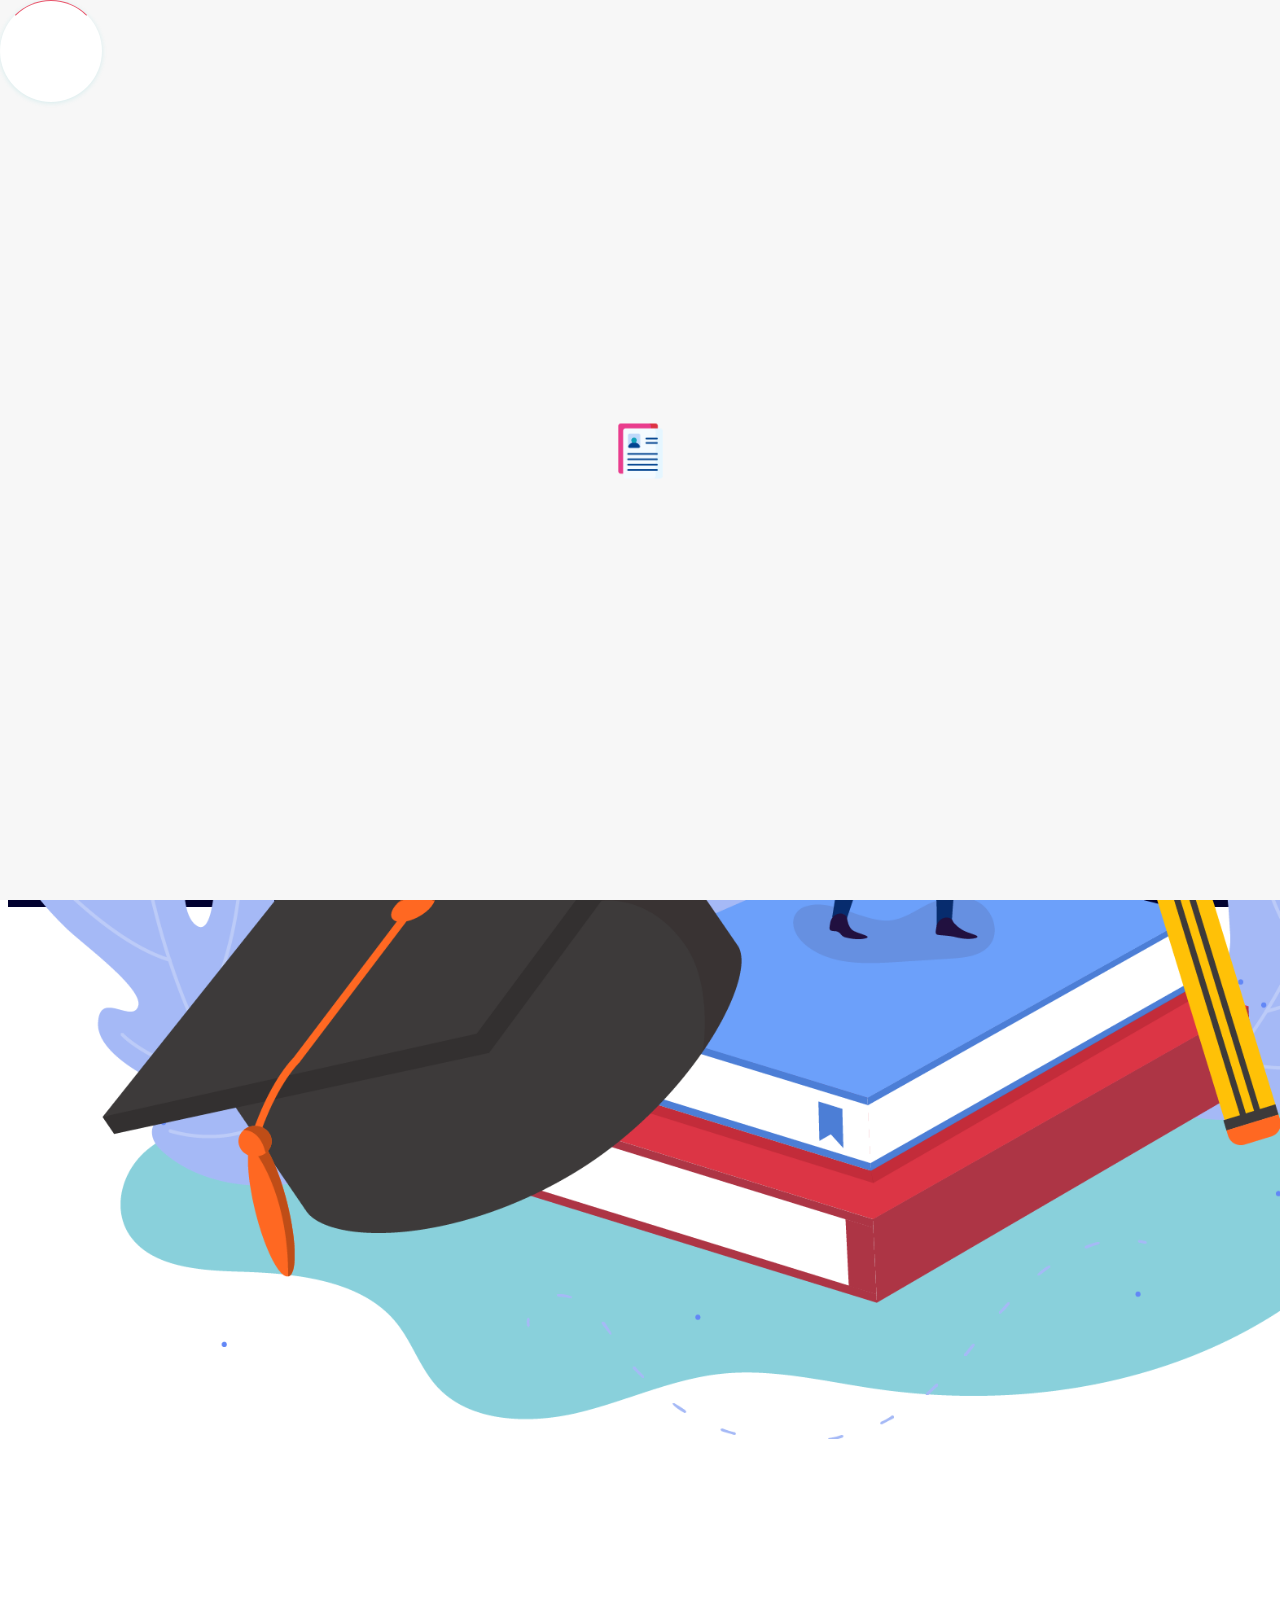
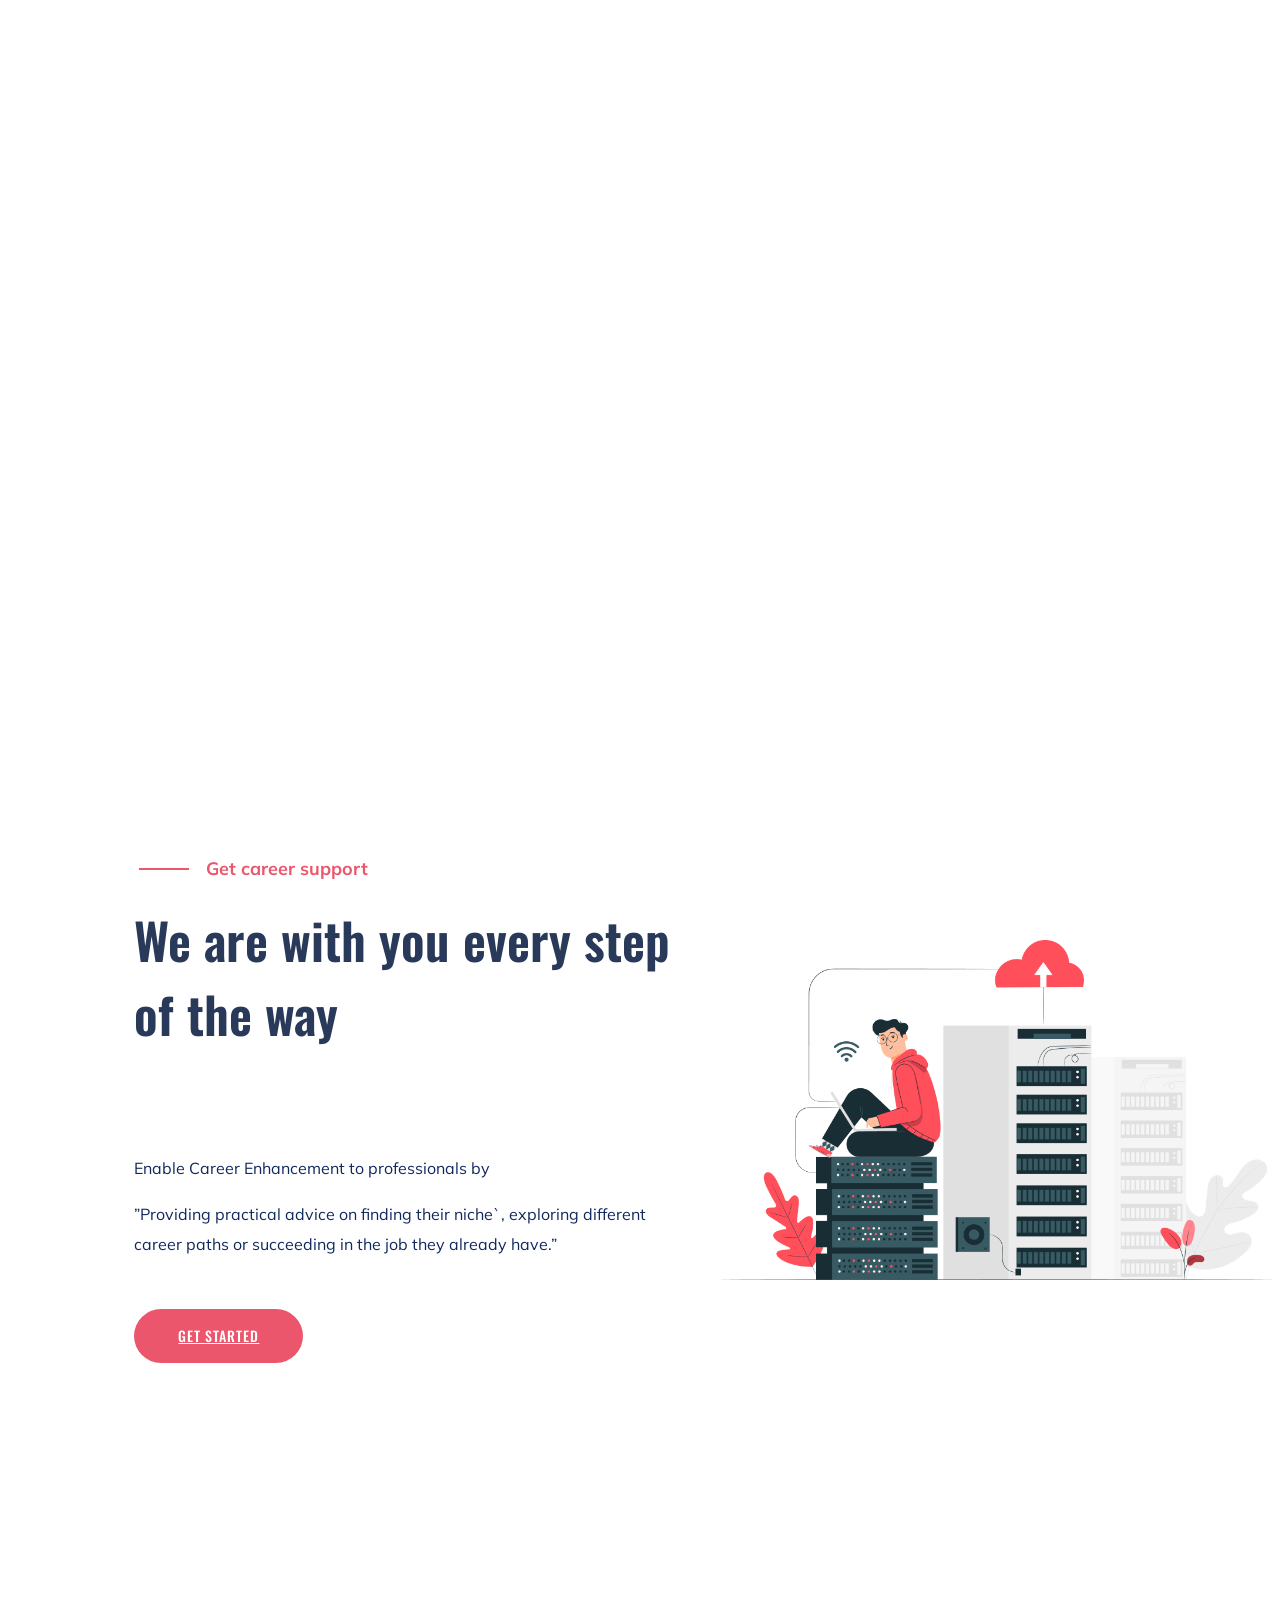
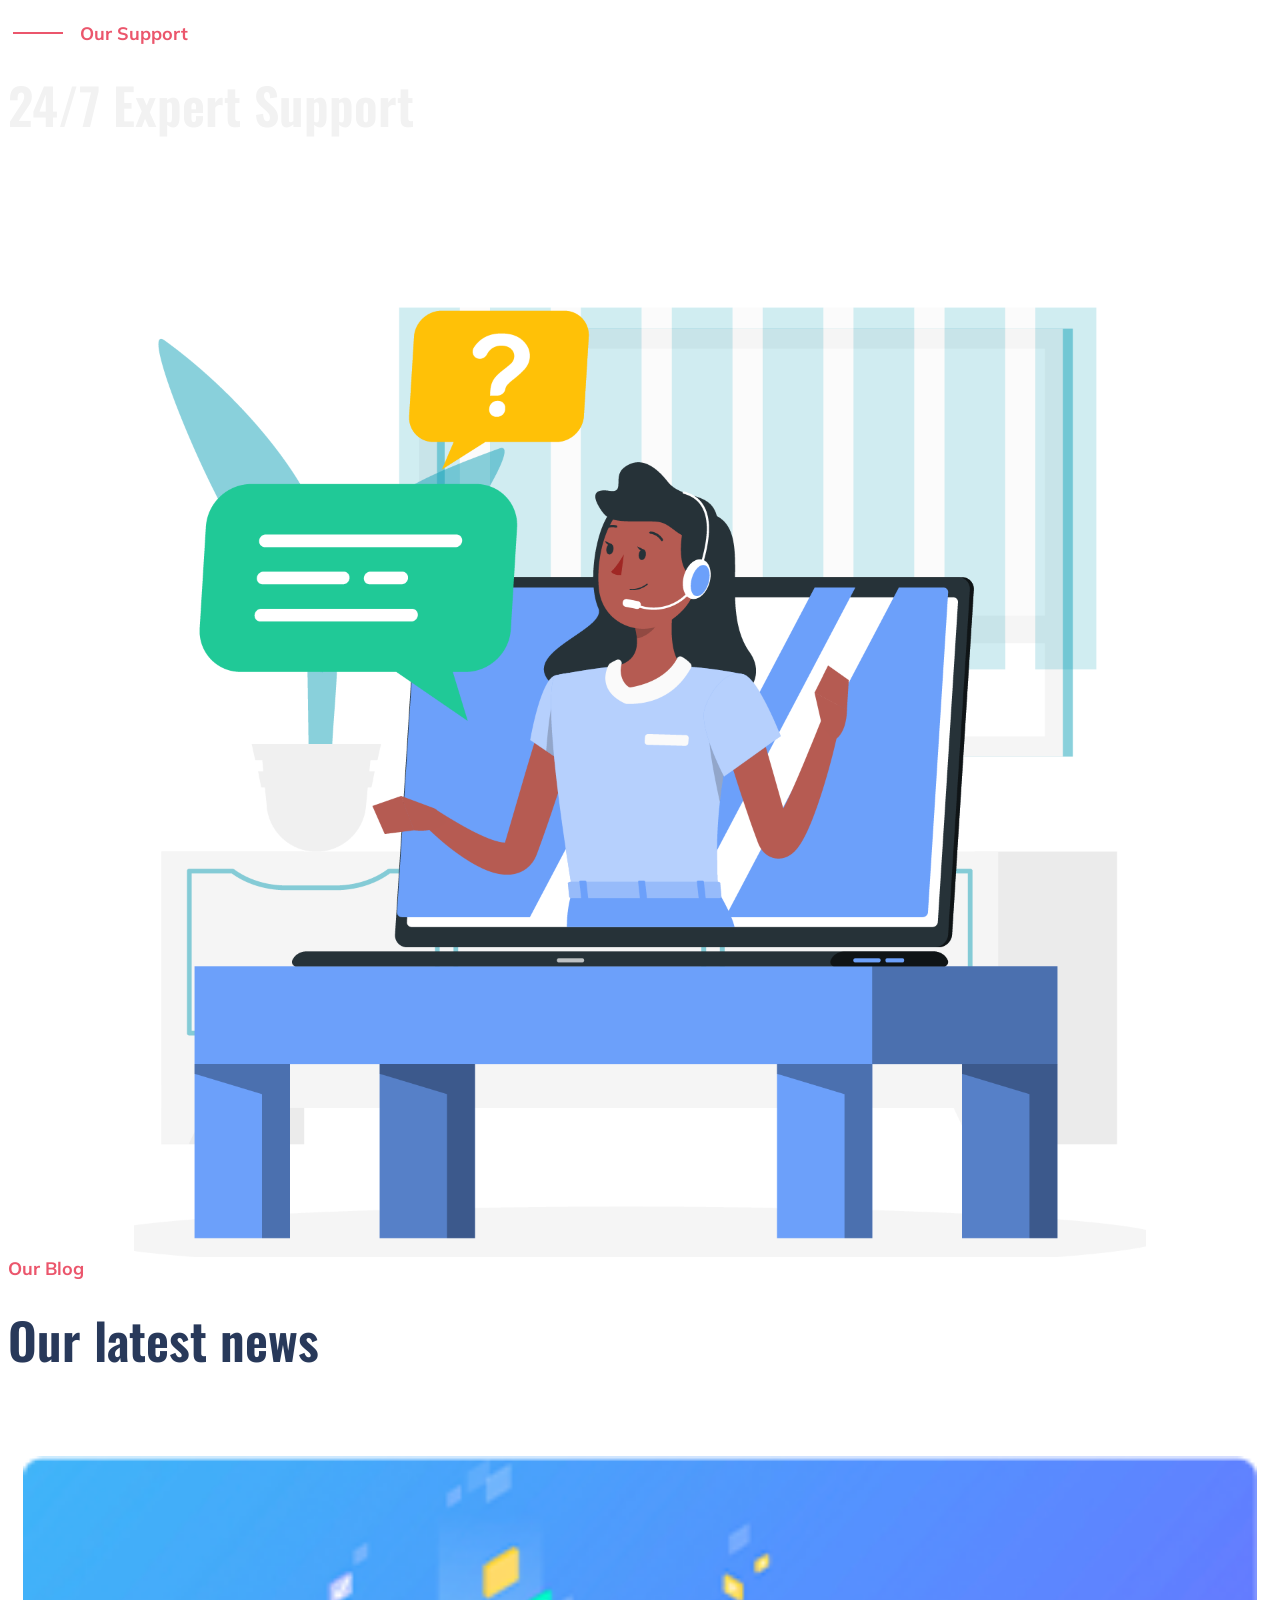
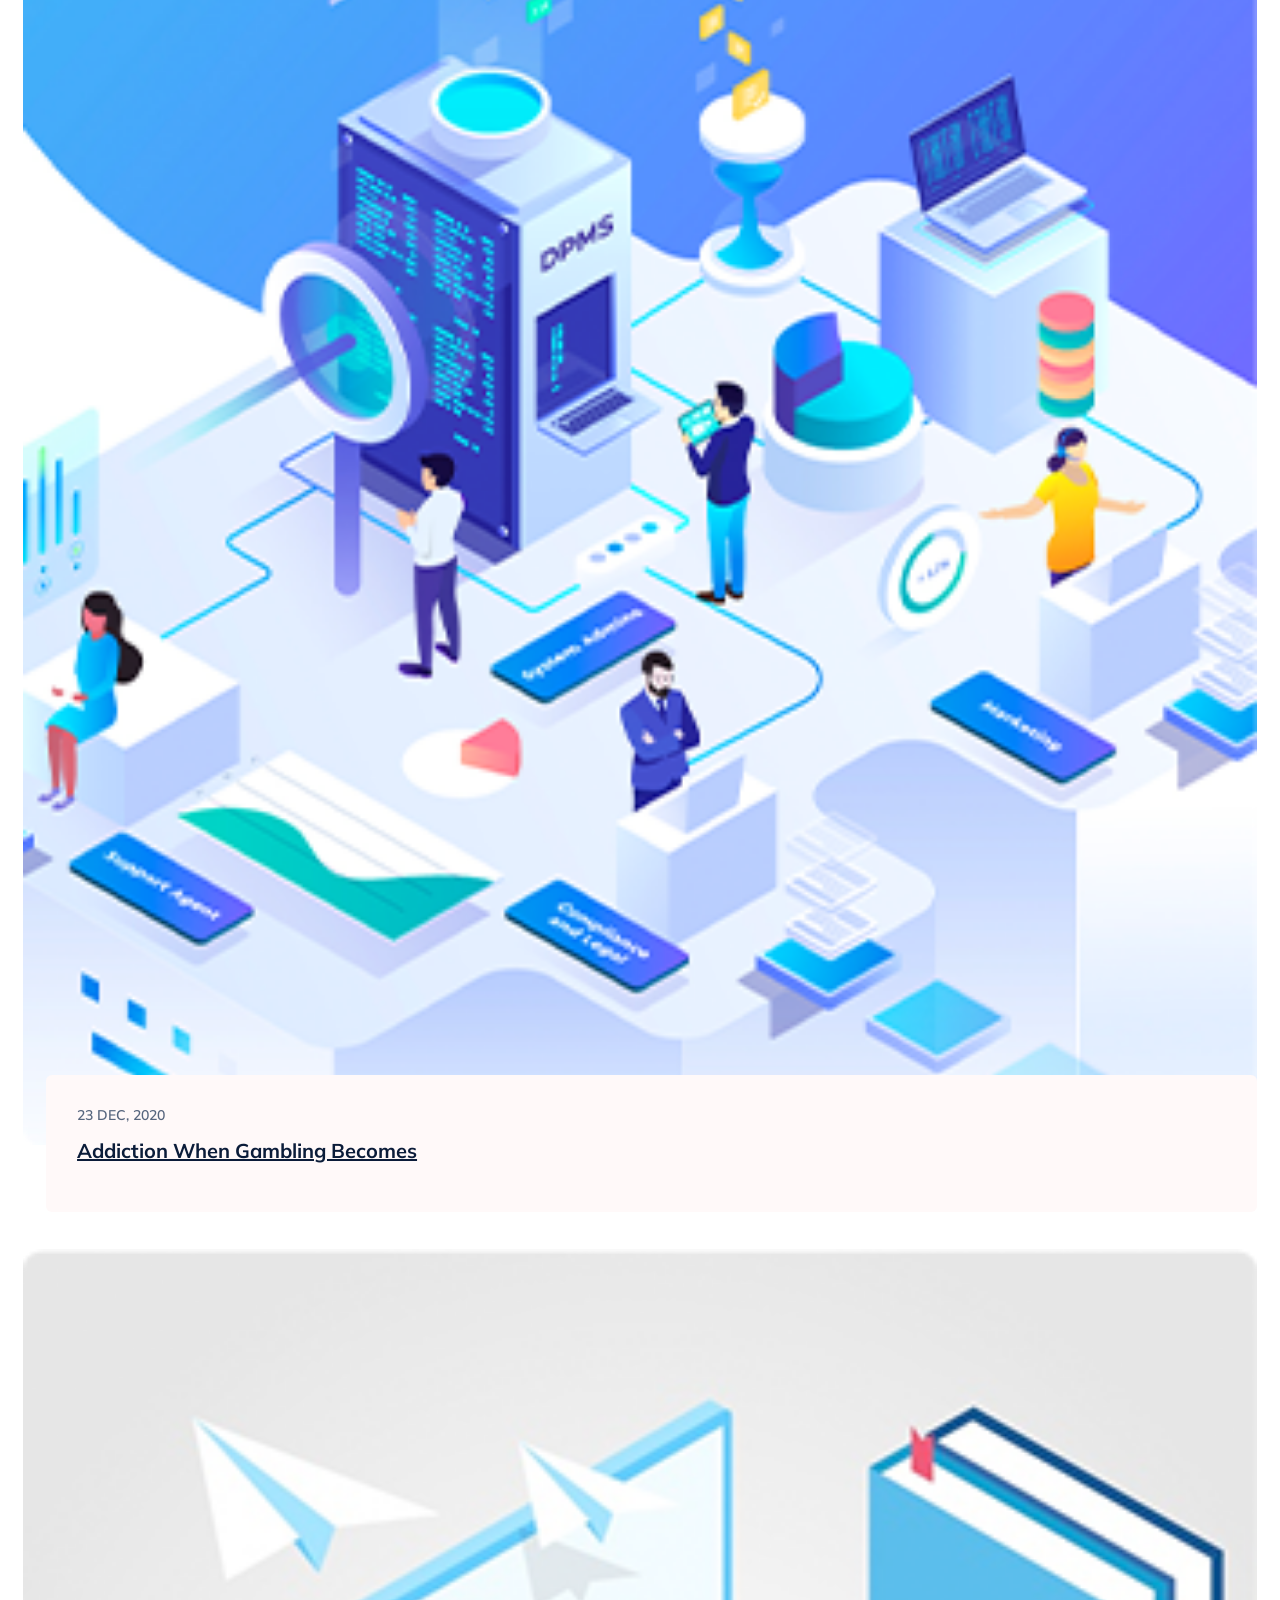
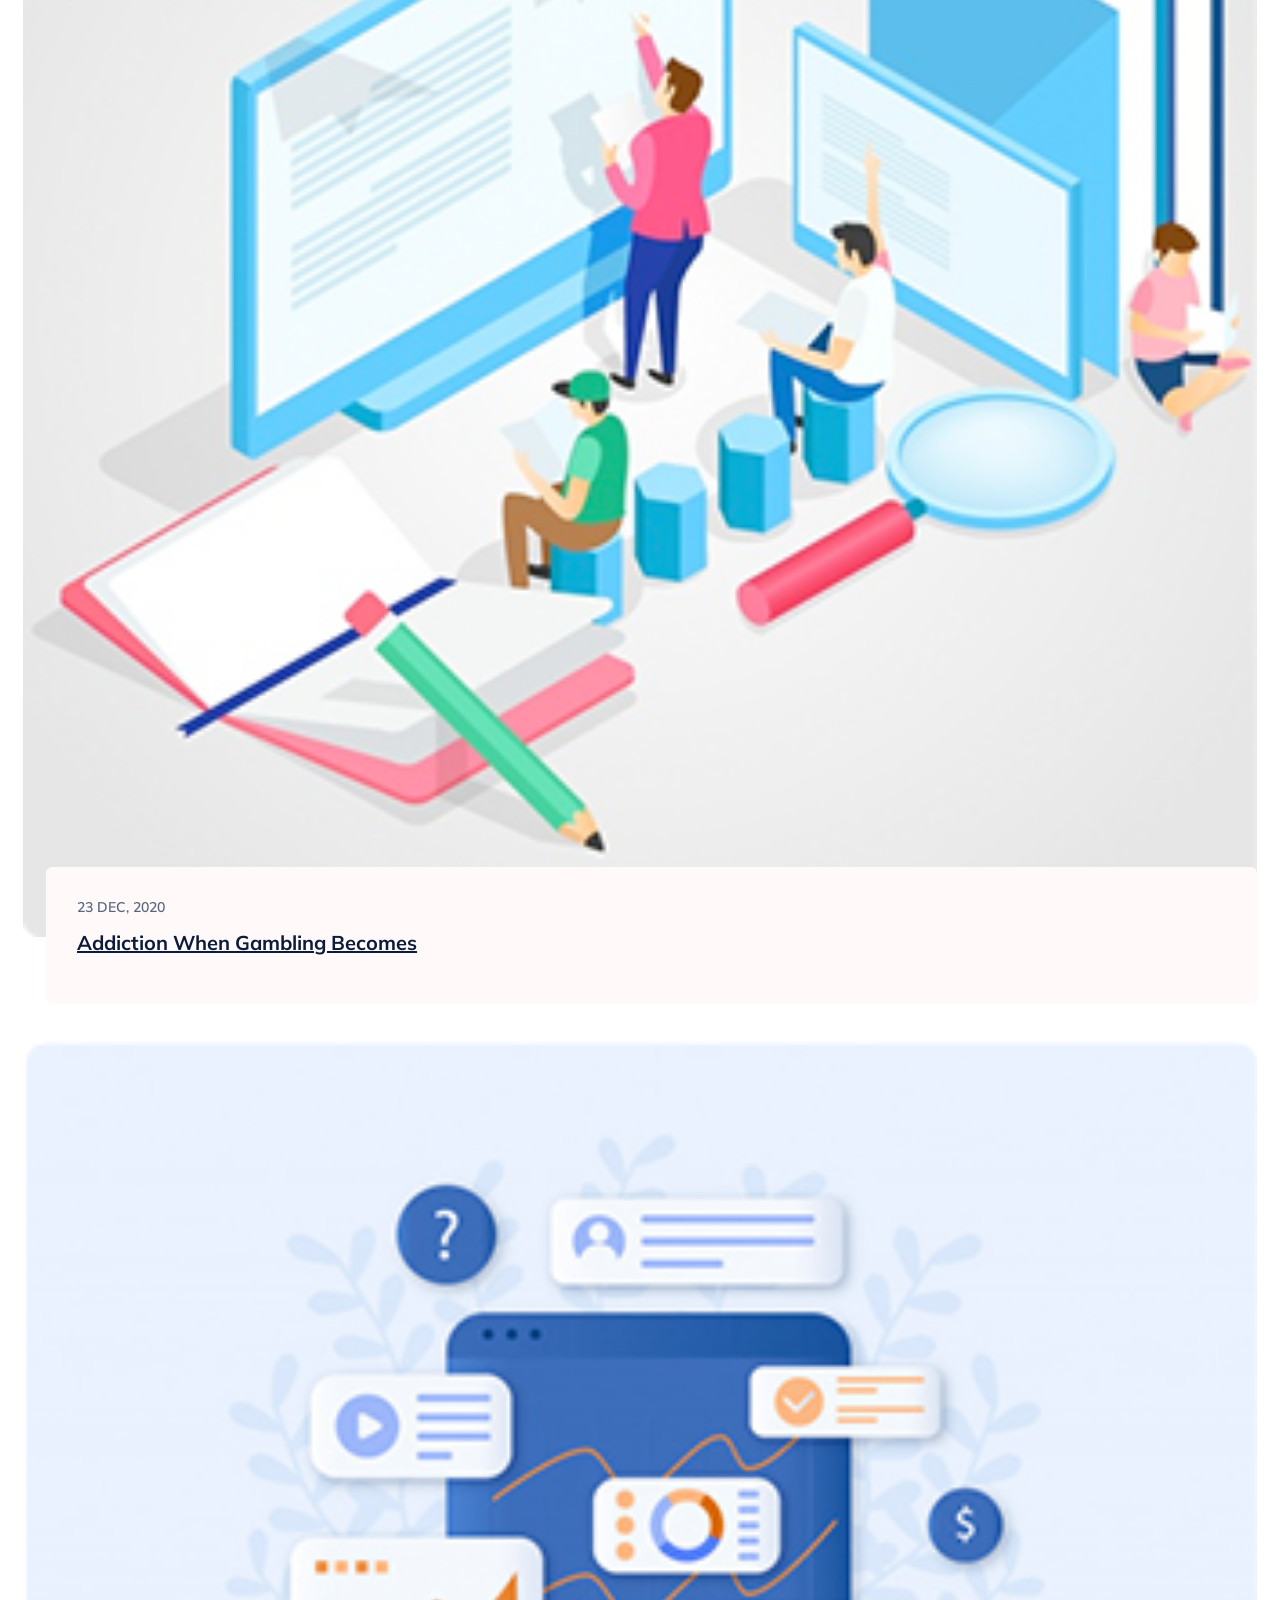
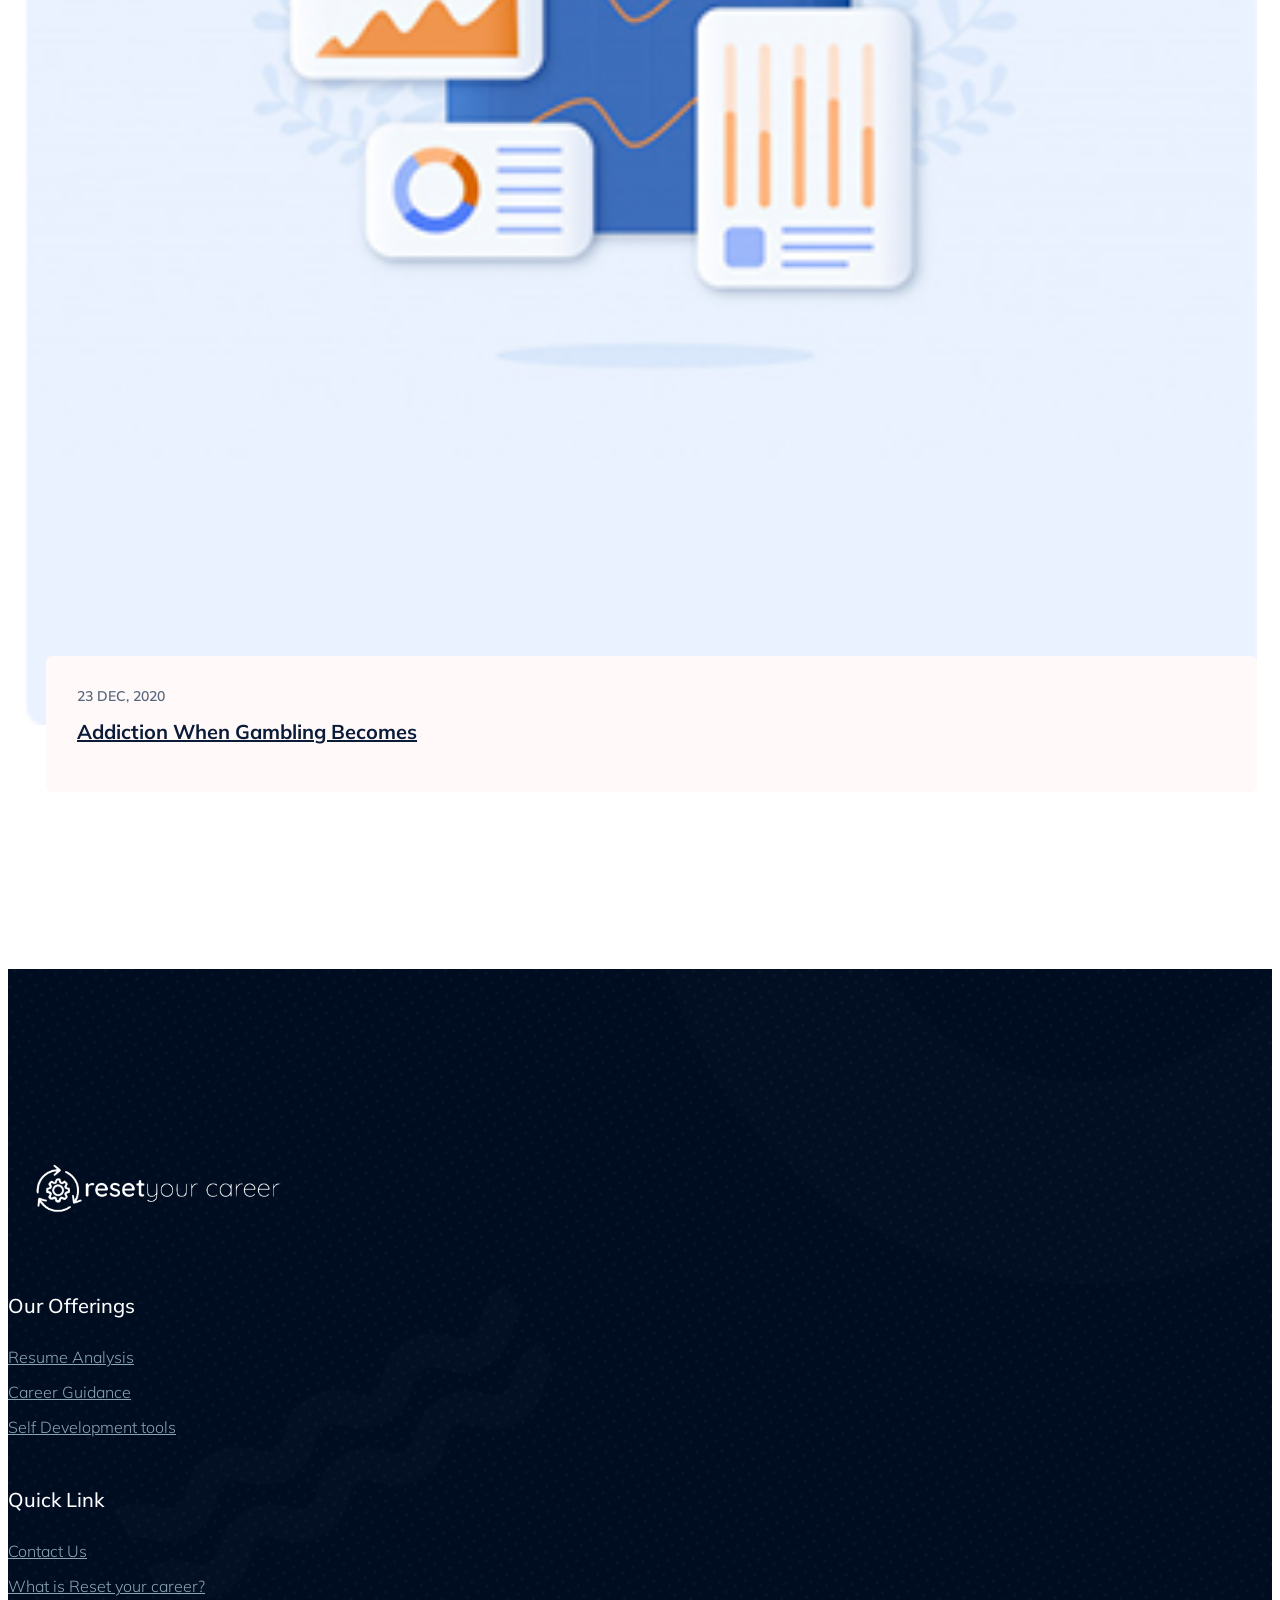
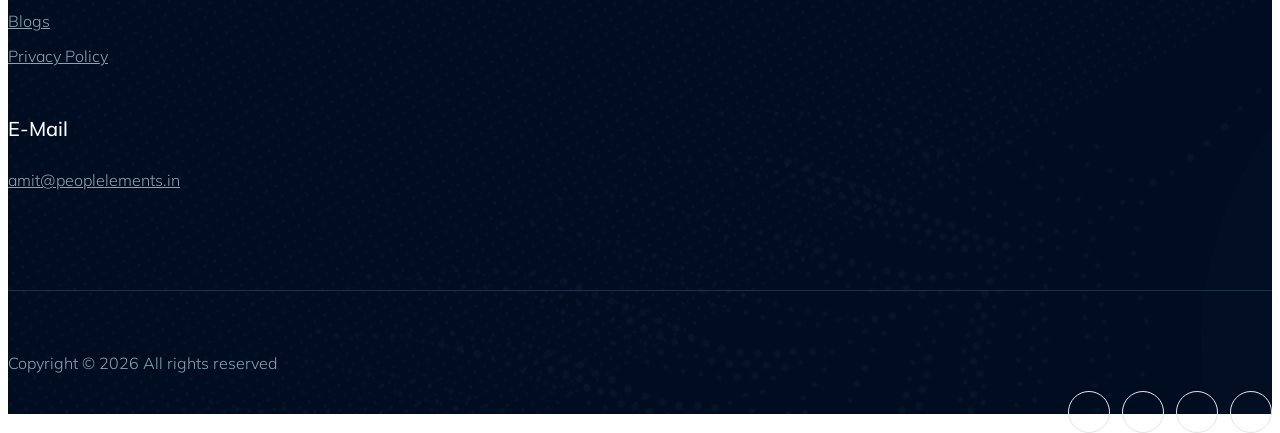
==== commit d9f2528e: "addes svg and new html and jd" ====
--- a/templates/index.html
+++ b/templates/index.html
@@ -64,8 +64,10 @@
                     <nav>
                       <ul id="navigation">
                         <li><a href="/home">Home</a></li>
-                        <li><a href="about.html">What is Reset Your Career?</a></li>
-                        <li><a href="/analyse">Our Services</a></li>
+                        <li>
+                          <a href="about.html">What is Reset Your Career?</a>
+                        </li>
+                        <li><a href="#service">Our Services</a></li>
                         <li>
                           <a href="blog.html">Blog</a>
                           <!--<ul class="submenu">
@@ -75,7 +77,7 @@
                             </li>
                           </ul>-->
                         </li>
-                       <!--<li>
+                        <!--<li>
                          <a href="#">Pages</a>
                           <ul class="submenu">
                             <li><a href="/analyse">Element</a></li>
@@ -88,7 +90,7 @@
                 </div>
                 <div class="col-xl-2 col-lg-3 col-md-3">
                   <div class="header-right-btn f-right d-none d-lg-block">
-                    <a href="/analyse" class="btn header-btn">
+                    <a href="#service" class="btn header-btn">
                       <!-- iocn -->
                       <svg
                         xmlns="http://www.w3.org/2000/svg"
@@ -104,7 +106,8 @@
                       >Get Started
                     </a>
                   </div>
-                </div>-->
+                </div>
+                -->
                 <!-- Mobile Menu -->
                 <div class="col-12">
                   <div class="mobile_menu d-block d-lg-none"></div>
@@ -137,7 +140,7 @@
                       <a
                         data-animation="fadeInLeft"
                         data-delay="1s"
-                        href="/analyse"
+                        href="#service"
                         class="btn radius-btn"
                         >get started</a
                       >
@@ -145,12 +148,16 @@
                   </div>
                 </div>
                 <div class="col-lg-6">
-                  <div class="hero__img d-none d-lg-block f-right">
+                  <div
+                    class="hero__img d-none d-lg-block f-right"
+                    style="display: flex"
+                  >
                     <img
-                      src="/static/assets/img/hero/hero_right.png"
+                      src="/static/home.png"
                       alt=""
                       data-animation="fadeInRight"
                       data-delay="1s"
+                      style="max-width: 120%; margin: auto; text-align: left"
                     />
                   </div>
                 </div>
@@ -186,7 +193,7 @@
       </div>
       <!-- Slider Area End -->
       <!--Services Area Start -->
-      <div class="services-area section-padding30 fix">
+      <div id="service" class="services-area section-padding30 fix">
         <div class="container">
           <!-- Section Tittle -->
           <div class="row">
@@ -198,19 +205,24 @@
             </div>
           </div>
           <div class="row">
-            <div class="col-lg-4 col-md-6 col-sm-6">
+            <div class="col-lg-6 col-md-6 col-sm-6">
               <div class="services-wrapper mb-50">
                 <div class="single-services">
                   <div class="services-icon">
-                    <span class="flaticon-server"></span>
+                    <img
+                      src="/static/recruitment.png"
+                      style="max-width: 20%"
+                      alt=""
+                    />
                   </div>
                   <div class="services-cap">
-                    <h3><a href="/analyse">Resume Services</a></h3>
+                    <h3><a href="/analyse">Resume Analysis</a></h3>
                     <p>
-                      Enabling you to highlight your potential in your resumes.
+                      Enabling you to highlight your potential in your resume
+                      and get a detailed report for it.
                     </p>
                     <a href="/analyse" class="get-btn"
-                      ><i class="ti-arrow-right"></i> get started</a
+                      ><i class="ti-arrow-right"></i>Analyze</a
                     >
                   </div>
                 </div>
@@ -223,17 +235,24 @@
                 </div>
               </div>
             </div>
-            <div class="col-lg-4 col-md-6 col-sm-6">
+            <div class="col-lg-6 col-md-6 col-sm-6">
               <div class="services-wrapper mb-50">
                 <div class="single-services">
                   <div class="services-icon">
-                    <span class="flaticon-green"></span>
+                    <img
+                      src="/static/leader.png"
+                      style="max-width: 20%"
+                      alt=""
+                    />
                   </div>
                   <div class="services-cap">
-                    <h3><a href="/analyse">Career Guidance</a></h3>
-                    <p>Providing Job related / Project related Notification</p>
-                    <a href="/analyse" class="get-btn"
-                      ><i class="ti-arrow-right"></i> get started</a
+                    <h3><a href="/jd">Career Guidance</a></h3>
+                    <p>
+                      Get instant analysis for job seekers to check how well
+                      their resume is tailored for a particular job.
+                    </p>
+                    <a href="/jd" class="get-btn"
+                      ><i class="ti-arrow-right"></i>JD Match</a
                     >
                   </div>
                 </div>
@@ -246,7 +265,7 @@
                 </div>
               </div>
             </div>
-            <div class="col-lg-4 col-md-6 col-sm-6">
+            <!-- <div class="col-lg-4 col-md-6 col-sm-6">
               <div class="services-wrapper mb-50">
                 <div class="single-services">
                   <div class="services-icon">
@@ -268,7 +287,7 @@
                   />
                 </div>
               </div>
-            </div>
+            </div> -->
           </div>
         </div>
       </div>
@@ -293,7 +312,7 @@
                 have.”
               </p>
             </div>
-            <a href="/analyse" class="btn">get started</a>
+            <a href="#service" class="btn">get started</a>
           </div>
         </div>
         <!--Right Contents  -->
@@ -337,8 +356,8 @@
                     </div>
                   </div>
                 </div>-->
-                
-                <!--<div class="single-testimonial">
+
+      <!--<div class="single-testimonial">
                   
                   <div class="testimonial-caption">
                     
@@ -383,6 +402,7 @@
       </div>-->
       <section
         class="support-area section-bg pt-150 pb-150"
+        style="padding-top: 55px !important; padding-bottom: 60px !important"
         style="
           background: url(/static/assets/img/gallery/section_bg03.jpg) center /
             cover no-repeat;
@@ -405,6 +425,24 @@
                 </div>
               </div>
             </div>
+            <div class="col-lg-6">
+              <div
+                class="hero__img d-none d-lg-block f-right"
+                style="
+                  display: flex;
+                  justify-content: center;
+                  text-align: center;
+                "
+              >
+                <img
+                  src="/static/expert.png"
+                  alt=""
+                  data-animation="fadeInRight"
+                  data-delay="1s"
+                  style="max-width: 80%; margin: auto; text-align: center"
+                />
+              </div>
+            </div>
             <!-- <div class="col-lg-6">
             <div class="support-number">
                 
@@ -416,8 +454,8 @@
                     <span>+1 514 648</span>
                   </div>
                 </div>-->
-                <!-- Single contact -->
-                <!--<div class="single-contact text-center">
+            <!-- Single contact -->
+            <!--<div class="single-contact text-center">
                   <div class="contact-icon">
                     <i class="far fa-comment"></i>
                   </div>
@@ -495,7 +533,7 @@
                     <div class="footer-logo">
                       <a href="/home"
                         ><img
-                        src="/static/assets/img/logo/dataly-resetlogo-05-05.png"
+                          src="/static/assets/img/logo/dataly-resetlogo-05-05.png"
                           style="width: 300px; height: 100px"
                           alt=""
                       /></a>
@@ -508,9 +546,9 @@
                   <div class="footer-tittle">
                     <h4>Our Offerings</h4>
                     <ul>
-                      <li><a href="/analyse">Resume Services</a></li>
-                      <li><a href="#">Job Support</a></li>
-                      <li><a href="#">Self Development tools</a></li>
+                      <li><a href="/analyse">Resume Analysis</a></li>
+                      <li><a href="/jd">Career Guidance</a></li>
+                      <li><a href="#service">Self Development tools</a></li>
                     </ul>
                   </div>
                 </div>
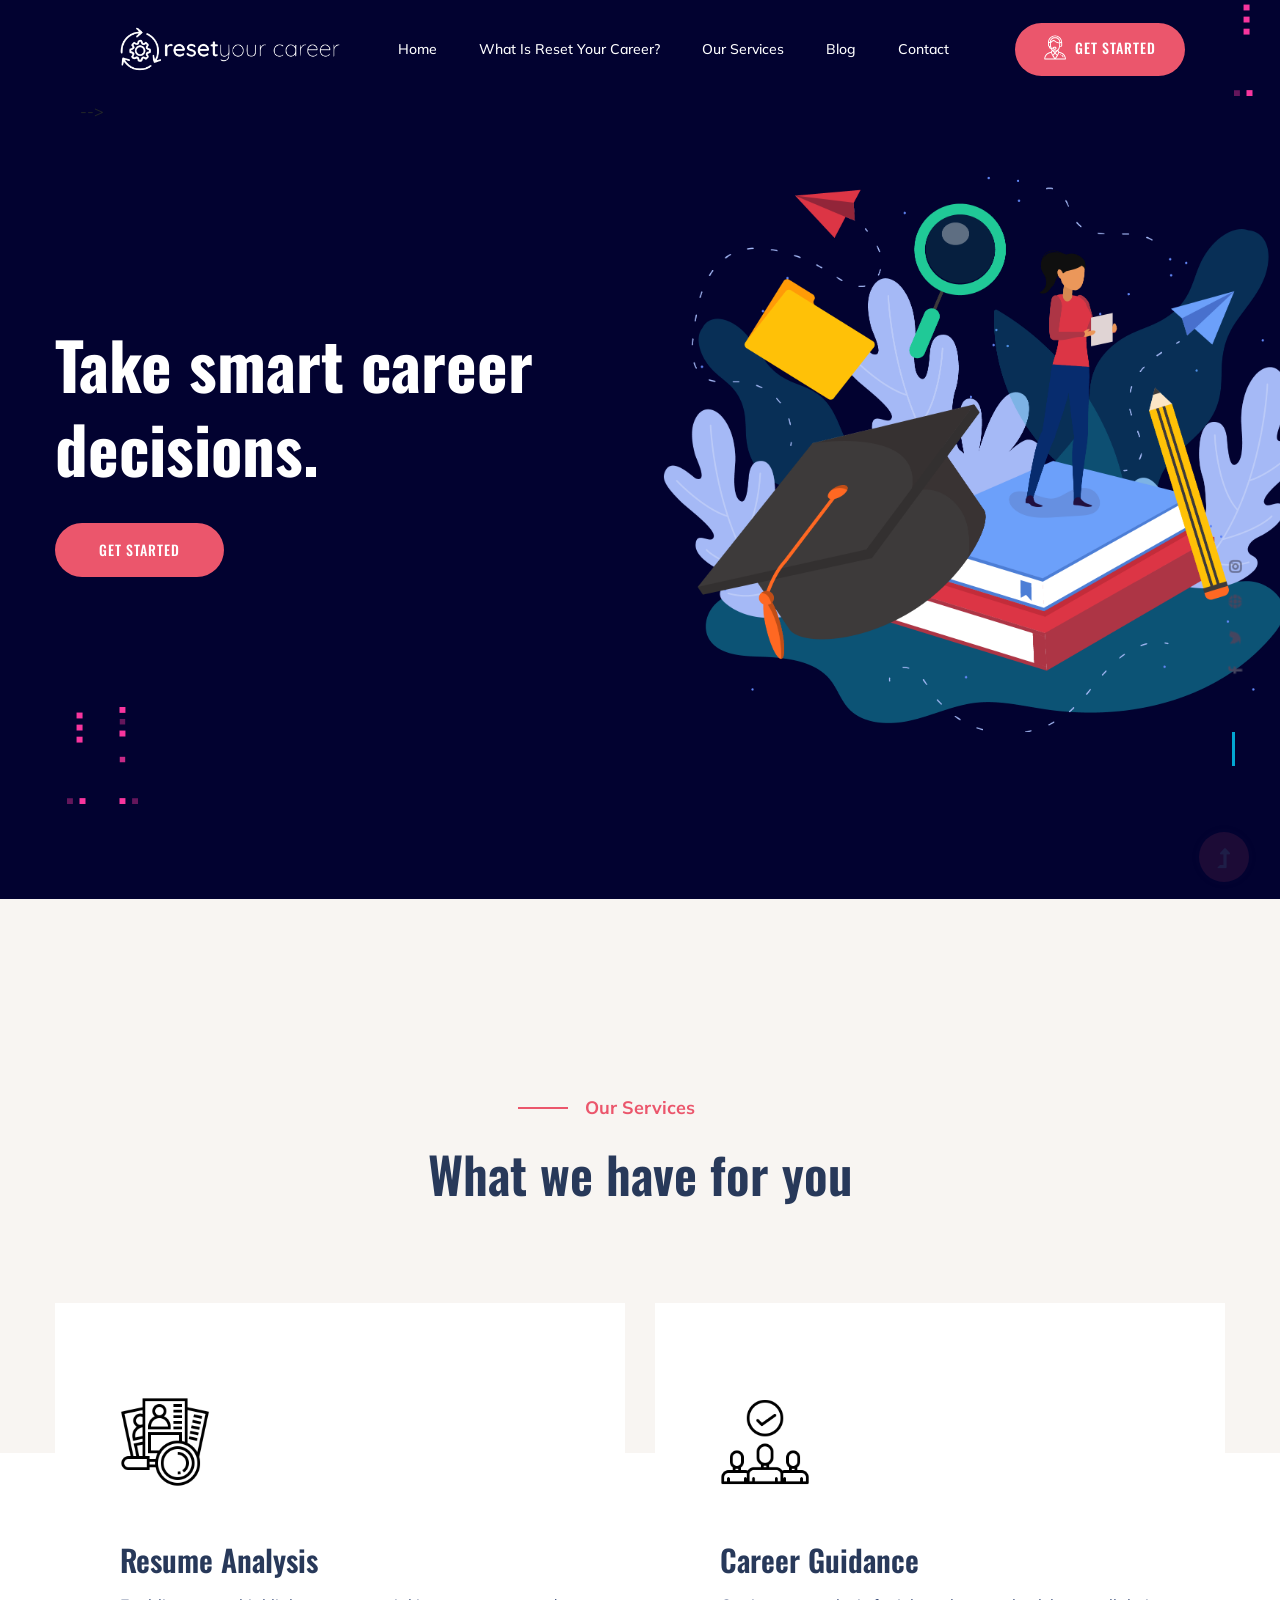
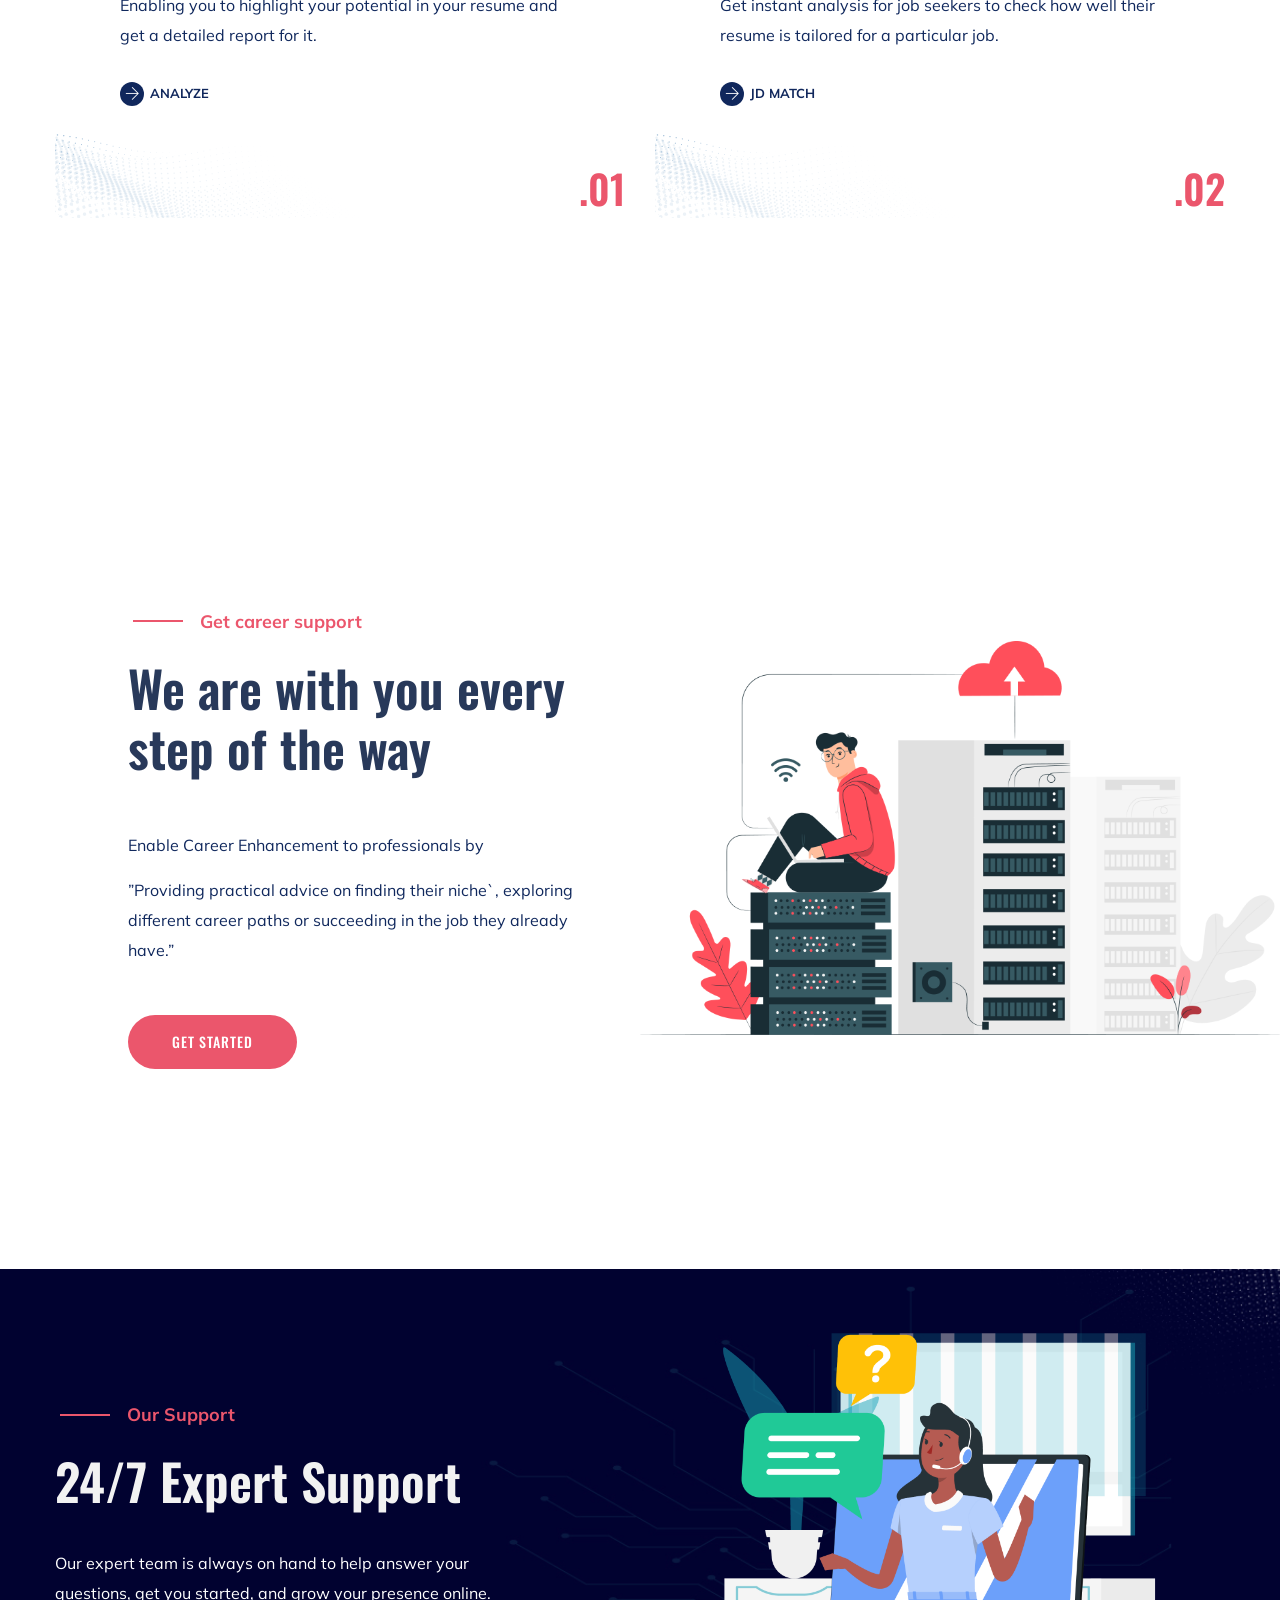
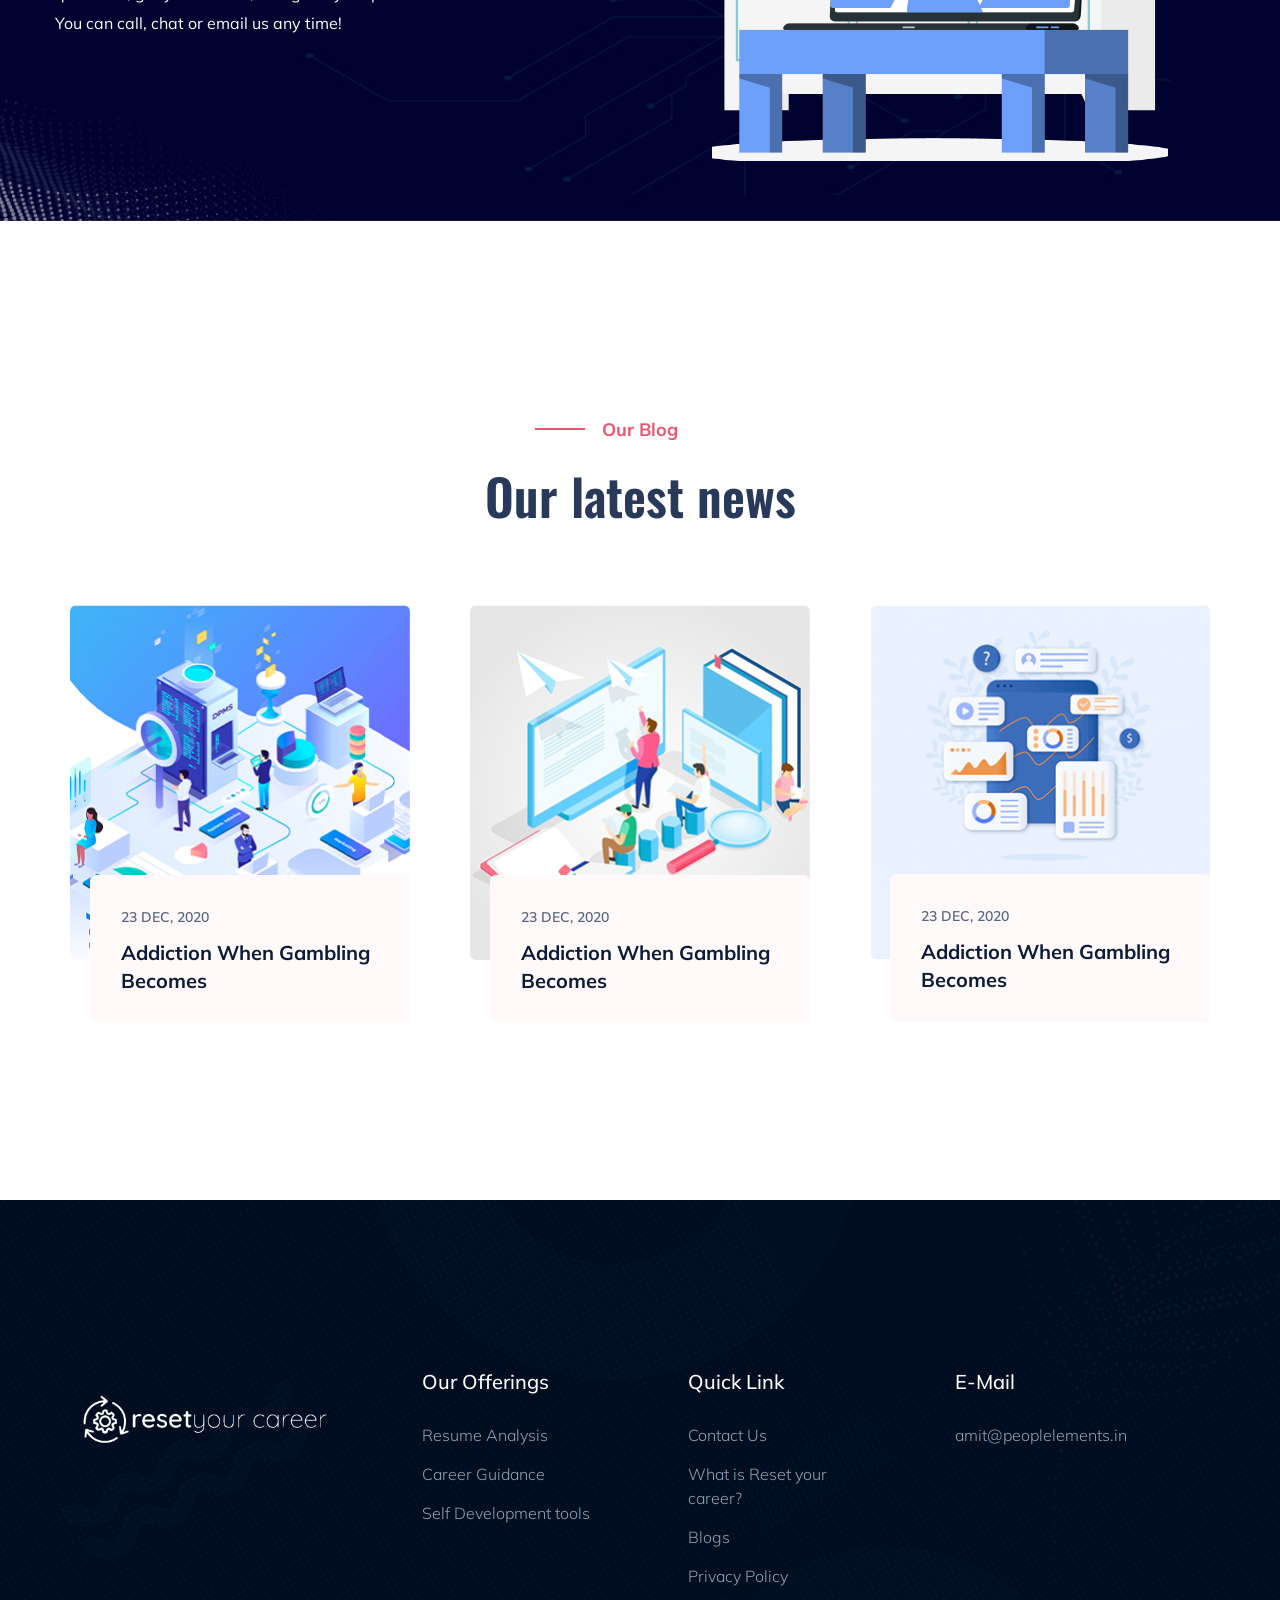
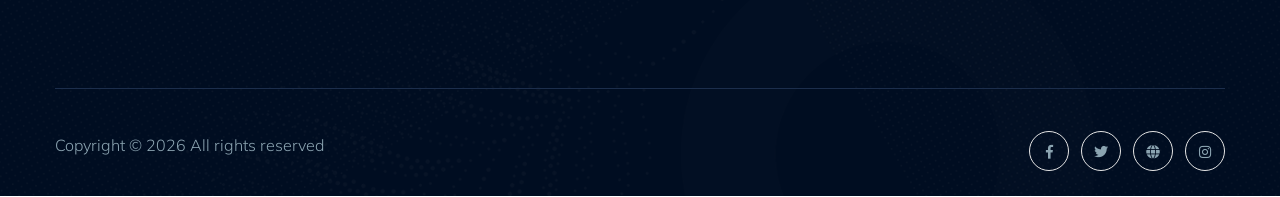
==== commit 15653adb: "added new stuffs" ====
--- a/templates/index.html
+++ b/templates/index.html
@@ -1,652 +1,660 @@
-<!DOCTYPE html>
-<html class="no-js" lang="zxx">
-  <head>
-    <meta charset="utf-8" />
-    <meta http-equiv="x-ua-compatible" content="ie=edge" />
-    <title>Reset Your Career</title>
-    <meta name="description" content="" />
-    <meta name="viewport" content="width=device-width, initial-scale=1" />
-    <link rel="manifest" href="site.webmanifest" />
-    <link
-      rel="shortcut icon"
-      type="image/x-icon"
-      href="/static/assets/img/favicon.ico"
-    />
-
-    <!-- CSS here -->
-    <link rel="stylesheet" href="/static/assets/css/bootstrap.min.css" />
-    <link rel="stylesheet" href="/static/assets/css/owl.carousel.min.css" />
-    <link rel="stylesheet" href="/static/assets/css/slicknav.css" />
-    <link rel="stylesheet" href="/static/assets/css/flaticon.css" />
-    <link rel="stylesheet" href="/static/assets/css/animate.min.css" />
-    <link rel="stylesheet" href="/static/assets/css/magnific-popup.css" />
-    <link rel="stylesheet" href="/static/assets/css/fontawesome-all.min.css" />
-    <link rel="stylesheet" href="/static/assets/css/themify-icons.css" />
-    <link rel="stylesheet" href="/static/assets/css/slick.css" />
-    <link rel="stylesheet" href="/static/assets/css/nice-select.css" />
-    <link rel="stylesheet" href="/static/assets/css/style.css" />
-  </head>
-
-  <body>
-    <!-- Preloader Start -->
-    <div id="preloader-active">
-      <div class="preloader d-flex align-items-center justify-content-center">
-        <div class="preloader-inner position-relative">
-          <div class="preloader-circle"></div>
-          <div class="preloader-img pere-text">
-            <img src="/static/assets/img/logo/page.png" alt="" />
-          </div>
-        </div>
-      </div>
-    </div>
-    <!-- Preloader Start -->
-    <header>
-      <!-- Header Start -->
-      <div class="header-area header-transparent">
-        <div class="main-header">
-          <div class="header-bottom header-sticky">
-            <div class="container-fluid">
-              <div class="row align-items-center">
-                <!-- Logo -->
-                <div class="col-xl-2 col-lg-1 col-md-1">
-                  <div class="logo">
-                    <a href="/home"
-                      ><img
-                        src="/static/assets/img/logo/dataly-resetlogo-05-05.png"
-                        style="width: 300px; height: 100px"
-                        alt=""
-                    /></a>
-                  </div>
-                </div>
-                <div class="col-xl-8 col-lg-8 col-md-8">
-                  <!-- Main-menu -->
-                  <div class="main-menu f-right d-none d-lg-block">
-                    <nav>
-                      <ul id="navigation">
-                        <li><a href="/home">Home</a></li>
-                        <li>
-                          <a href="about.html">What is Reset Your Career?</a>
-                        </li>
-                        <li><a href="#service">Our Services</a></li>
-                        <li>
-                          <a href="blog.html">Blog</a>
-                          <!--<ul class="submenu">
-                            <li><a href="blog.html">Blog</a></li>
-                            <li>
-                              <a href="blog_details.html">Blog Details</a>
-                            </li>
-                          </ul>-->
-                        </li>
-                        <!--<li>
-                         <a href="#">Pages</a>
-                          <ul class="submenu">
-                            <li><a href="/analyse">Element</a></li>
-                          </ul>
-                        </li>-->
-                        <li><a href="contact.html">Contact</a></li>
-                      </ul>
-                    </nav>
-                  </div>
-                </div>
-                <div class="col-xl-2 col-lg-3 col-md-3">
-                  <div class="header-right-btn f-right d-none d-lg-block">
-                    <a href="#service" class="btn header-btn">
-                      <!-- iocn -->
-                      <svg
-                        xmlns="http://www.w3.org/2000/svg"
-                        xmlns:xlink="http://www.w3.org/1999/xlink"
-                        width="22px"
-                        height="25px"
-                      >
-                        <path
-                          fill-rule="evenodd"
-                          fill="rgb(255, 255, 255)"
-                          d="M17.433,17.550 C20.041,18.419 21.933,21.164 21.933,24.076 C21.933,24.336 21.722,24.547 21.461,24.547 L0.704,24.547 C0.443,24.547 0.232,24.336 0.232,24.076 C0.232,21.164 2.124,18.419 4.731,17.550 L6.974,16.802 L7.778,15.193 C7.707,15.121 7.637,15.047 7.570,14.970 C7.248,14.600 6.984,14.188 6.779,13.744 L6.365,13.744 C5.584,13.744 4.949,13.109 4.949,12.329 L4.949,11.776 C4.400,11.581 4.006,11.057 4.006,10.442 L4.006,7.470 C4.006,3.559 7.170,0.393 11.082,0.393 C14.984,0.393 18.159,3.568 18.159,7.470 L18.159,10.442 C18.159,11.223 17.524,11.857 16.744,11.857 L15.885,11.857 L15.785,12.459 C15.615,13.477 15.111,14.455 14.386,15.192 L15.191,16.802 L17.433,17.550 ZM10.443,22.156 L11.082,23.184 C11.755,22.105 11.722,22.154 11.745,22.122 C12.128,21.613 12.485,21.078 12.812,20.528 L11.039,18.755 L9.357,20.535 C9.681,21.080 10.038,21.613 10.420,22.122 C10.428,22.134 10.435,22.145 10.443,22.156 ZM11.020,17.402 L11.854,16.521 C11.599,16.562 11.340,16.584 11.082,16.584 C10.753,16.584 10.423,16.550 10.099,16.481 L11.020,17.402 ZM8.381,16.097 L7.819,17.222 C8.109,18.061 8.463,18.882 8.875,19.671 L10.372,18.088 L8.381,16.097 ZM11.688,18.069 L13.289,19.671 C13.701,18.884 14.055,18.063 14.346,17.222 L13.704,15.938 L11.688,18.069 ZM7.016,17.783 L5.030,18.445 C2.936,19.143 1.381,21.267 1.194,23.604 L10.233,23.604 L9.652,22.672 C9.181,22.042 8.747,21.379 8.361,20.700 C8.360,20.699 8.359,20.698 8.358,20.696 C7.830,19.767 7.379,18.789 7.016,17.783 ZM5.893,12.329 C5.893,12.589 6.105,12.801 6.365,12.801 L6.450,12.801 C6.423,12.688 6.399,12.574 6.380,12.459 L6.280,11.857 L5.893,11.857 L5.893,12.329 ZM4.949,10.442 C4.949,10.702 5.161,10.914 5.421,10.914 L6.141,10.914 C6.024,10.005 5.945,9.042 5.912,8.096 C5.912,8.095 5.912,8.095 5.912,8.095 C5.912,8.093 5.912,8.092 5.912,8.090 C5.910,8.040 5.909,7.991 5.907,7.941 L4.949,7.941 L4.949,10.442 ZM16.744,10.914 C17.004,10.914 17.215,10.702 17.215,10.442 L17.215,7.941 L16.258,7.941 C16.257,7.969 16.256,7.995 16.255,8.022 C16.223,8.996 16.143,9.985 16.023,10.914 L16.744,10.914 ZM16.271,6.998 L17.197,6.998 C16.956,3.836 14.305,1.337 11.082,1.337 C7.845,1.337 5.206,3.836 4.967,6.998 L5.894,6.998 C5.928,4.393 8.049,2.281 10.660,2.281 L11.505,2.281 C14.115,2.281 16.237,4.393 16.271,6.998 ZM15.328,7.065 C15.329,4.953 13.618,3.224 11.505,3.224 L10.660,3.224 C8.679,3.224 7.055,4.742 6.857,6.663 C7.659,5.688 8.872,5.111 10.139,5.111 C10.264,5.111 10.384,5.160 10.472,5.249 C11.618,6.394 13.131,7.151 14.734,7.380 L15.324,7.464 C15.324,7.463 15.324,7.461 15.324,7.460 C15.327,7.342 15.328,7.213 15.328,7.065 ZM14.854,12.304 C14.941,11.778 14.975,11.590 15.018,11.298 C15.018,11.297 15.018,11.297 15.018,11.297 C15.154,10.387 15.249,9.398 15.296,8.413 L14.601,8.314 C12.865,8.066 11.222,7.268 9.952,6.060 C8.987,6.115 8.080,6.598 7.497,7.375 L6.862,8.222 C6.922,9.703 7.192,12.015 7.428,12.801 L8.804,12.801 C8.993,12.263 9.510,11.857 10.139,11.857 L11.082,11.857 C11.863,11.857 12.498,12.492 12.498,13.273 C12.498,14.054 11.864,14.688 11.082,14.688 L10.139,14.688 C9.524,14.688 8.999,14.293 8.805,13.744 L7.843,13.744 C8.388,14.658 9.233,15.296 10.155,15.526 C10.762,15.678 11.402,15.678 12.010,15.526 C13.486,15.157 14.604,13.802 14.854,12.304 ZM9.667,13.273 C9.667,13.533 9.879,13.744 10.139,13.744 L11.082,13.744 C11.343,13.744 11.554,13.533 11.554,13.273 C11.554,13.012 11.342,12.801 11.082,12.801 L10.139,12.801 C9.878,12.801 9.667,13.012 9.667,13.273 ZM13.820,20.671 C13.820,20.671 13.820,20.672 13.820,20.672 C13.817,20.677 13.815,20.681 13.813,20.685 C13.423,21.372 12.985,22.040 12.512,22.672 L11.932,23.604 L20.970,23.604 C20.784,21.267 19.228,19.143 17.135,18.445 L15.149,17.783 C14.788,18.781 14.342,19.751 13.820,20.671 ZM16.272,20.019 C16.011,20.019 15.800,19.807 15.800,19.547 C15.800,19.287 16.011,19.075 16.272,19.075 C16.532,19.075 16.744,19.287 16.744,19.547 C16.744,19.807 16.532,20.019 16.272,20.019 ZM18.217,20.073 C18.776,20.503 19.237,21.064 19.553,21.695 C19.669,21.928 19.574,22.212 19.341,22.328 C19.109,22.444 18.825,22.350 18.708,22.116 C18.457,21.612 18.088,21.165 17.642,20.822 C17.435,20.663 17.397,20.366 17.556,20.160 C17.714,19.953 18.011,19.914 18.217,20.073 Z"
-                        /></svg
-                      >Get Started
-                    </a>
-                  </div>
-                </div>
-                -->
-                <!-- Mobile Menu -->
-                <div class="col-12">
-                  <div class="mobile_menu d-block d-lg-none"></div>
-                </div>
-              </div>
-            </div>
-          </div>
-        </div>
-      </div>
-      <!-- Header End -->
-    </header>
-    <main>
-      <!-- Slider Area Start-->
-      <div class="slider-area slider-bg">
-        <div class="slider-active dot-style">
-          <div class="single-slider d-flex align-items-center slider-height">
-            <div class="container">
-              <div class="row align-items-center">
-                <div class="col-lg-6 col-md-9">
-                  <div class="hero__caption">
-                    <h1 data-animation="fadeInLeft" data-delay=".3s">
-                      Take smart career decisions.
-                    </h1>
-                    <!--<p data-animation="fadeInLeft" data-delay=".6s">
-                      What's your next move? Let us guide your path!
-                    </p>-->
-                    <!-- Slider btn -->
-                    <div class="slider-btns">
-                      <!-- Hero-btn -->
-                      <a
-                        data-animation="fadeInLeft"
-                        data-delay="1s"
-                        href="#service"
-                        class="btn radius-btn"
-                        >get started</a
-                      >
-                    </div>
-                  </div>
-                </div>
-                <div class="col-lg-6">
-                  <div
-                    class="hero__img d-none d-lg-block f-right"
-                    style="display: flex"
-                  >
-                    <img
-                      src="/static/home.png"
-                      alt=""
-                      data-animation="fadeInRight"
-                      data-delay="1s"
-                      style="max-width: 120%; margin: auto; text-align: left"
-                    />
-                  </div>
-                </div>
-              </div>
-            </div>
-          </div>
-        </div>
-        <!-- Slider Shape -->
-        <div class="slider-shape d-none d-lg-block">
-          <!--<img
-            class="slider-shape1"
-            src="/static/assets/img/hero/top-left-shape.png"
-            alt=""
-          />-->
-          <img
-            class="slider-shape2"
-            src="/static/assets/img/hero/right-top-shape.png"
-            alt=""
-          />
-          <img
-            class="slider-shape3"
-            src="/static/assets/img/hero/left-botom-shape.png"
-            alt=""
-          />
-        </div>
-        <!-- slider Social -->
-        <div class="slider-social d-none d-md-block">
-          <a href="#"><i class="fab fa-facebook-f"></i></a>
-          <a href="#"><i class="fab fa-twitter"></i></a>
-          <a href="#"><i class="fas fa-globe"></i></a>
-          <a href="#"><i class="fab fa-instagram"></i></a>
-        </div>
-      </div>
-      <!-- Slider Area End -->
-      <!--Services Area Start -->
-      <div id="service" class="services-area section-padding30 fix">
-        <div class="container">
-          <!-- Section Tittle -->
-          <div class="row">
-            <div class="col-lg-12">
-              <div class="section-tittle text-center mb-100">
-                <span>Our Services</span>
-                <h2>What we have for you</h2>
-              </div>
-            </div>
-          </div>
-          <div class="row">
-            <div class="col-lg-6 col-md-6 col-sm-6">
-              <div class="services-wrapper mb-50">
-                <div class="single-services">
-                  <div class="services-icon">
-                    <img
-                      src="/static/recruitment.png"
-                      style="max-width: 20%"
-                      alt=""
-                    />
-                  </div>
-                  <div class="services-cap">
-                    <h3><a href="/analyse">Resume Analysis</a></h3>
-                    <p>
-                      Enabling you to highlight your potential in your resume
-                      and get a detailed report for it.
-                    </p>
-                    <a href="/analyse" class="get-btn"
-                      ><i class="ti-arrow-right"></i>Analyze</a
-                    >
-                  </div>
-                </div>
-                <div class="services-shape">
-                  <span>.01</span>
-                  <img
-                    src="/static/assets/img/gallery/shape-services.png"
-                    alt=""
-                  />
-                </div>
-              </div>
-            </div>
-            <div class="col-lg-6 col-md-6 col-sm-6">
-              <div class="services-wrapper mb-50">
-                <div class="single-services">
-                  <div class="services-icon">
-                    <img
-                      src="/static/leader.png"
-                      style="max-width: 20%"
-                      alt=""
-                    />
-                  </div>
-                  <div class="services-cap">
-                    <h3><a href="/jd">Career Guidance</a></h3>
-                    <p>
-                      Get instant analysis for job seekers to check how well
-                      their resume is tailored for a particular job.
-                    </p>
-                    <a href="/jd" class="get-btn"
-                      ><i class="ti-arrow-right"></i>JD Match</a
-                    >
-                  </div>
-                </div>
-                <div class="services-shape">
-                  <span>.02</span>
-                  <img
-                    src="/static/assets/img/gallery/shape-services.png"
-                    alt=""
-                  />
-                </div>
-              </div>
-            </div>
-            <!-- <div class="col-lg-4 col-md-6 col-sm-6">
-              <div class="services-wrapper mb-50">
-                <div class="single-services">
-                  <div class="services-icon">
-                    <span class="flaticon-servers"></span>
-                  </div>
-                  <div class="services-cap">
-                    <h3><a href="services.html">Enable Learning</a></h3>
-                    <p>Identifying your Core Objectives</p>
-                    <a href="services.html" class="get-btn"
-                      ><i class="ti-arrow-right"></i> get started</a
-                    >
-                  </div>
-                </div>
-                <div class="services-shape">
-                  <span>.03</span>
-                  <img
-                    src="/static/assets/img/gallery/shape-services.png"
-                    alt=""
-                  />
-                </div>
-              </div>
-            </div> -->
-          </div>
-        </div>
-      </div>
-      <!-- Services Area End -->
-
-      <!--All startups Start -->
-      <section class="all-starups-area section-padding2">
-        <!-- left Contents -->
-        <div class="starups">
-          <div class="starups-details">
-            <!-- Section Tittle -->
-            <div class="section-tittle section-tittle3">
-              <span>Get career support</span>
-              <h2>We are with you every step of the way</h2>
-            </div>
-            <!-- details caption -->
-            <div class="details-caption">
-              <p>Enable Career Enhancement to professionals by</p>
-              <p>
-                ”Providing practical advice on finding their niche`, exploring
-                different career paths or succeeding in the job they already
-                have.”
-              </p>
-            </div>
-            <a href="#service" class="btn">get started</a>
-          </div>
-        </div>
-        <!--Right Contents  -->
-        <div class="starups-img">
-          <img src="/static/assets/img/gallery/visit_bg.jpg" alt="" />
-        </div>
-      </section>
-      <!--All startups End -->
-
-      <!-- Testimonial Start -->
-      <!--<div class="testimonial-area testimonial-padding">
-        <div class="container">
-          <div class="row align-items-center">
-            <div class="col-lg-7 col-md-7">
-              <div class="h1-testimonial-active">
-                
-                <div class="single-testimonial">
-                  
-                  <div class="testimonial-caption">
-                    
-                    <div
-                      class="testimonial-founder d-flex align-items-center mb-30"
-                    >
-                      <div class="founder-img">
-                        <img
-                          src="/static/assets/img/testmonial/Homepage_testi.png"
-                          alt=""
-                        />
-                      </div>
-                      <div class="founder-text">
-                        <span>Jahon Ann</span>
-                        <p>CEO, Colorlib</p>
-                      </div>
-                    </div>
-                    <div class="testimonial-top-cap">
-                      <p>
-                        Lorem ipsum dolor sit amet, consectetur adipiscing elit,
-                        sed do eiusmod tempor incididunt ut labore et dolore
-                        magna aliqua. Quis ipsum suspendisse ultrice.
-                      </p>
-                    </div>
-                  </div>
-                </div>-->
-
-      <!--<div class="single-testimonial">
-                  
-                  <div class="testimonial-caption">
-                    
-                    <div
-                      class="testimonial-founder d-flex align-items-center mb-30"
-                    >
-                      <div class="founder-img">
-                        <img
-                          src="/static/assets/img/testmonial/Homepage_testi.png"
-                          alt=""
-                        />
-                      </div>
-                      <div class="founder-text">
-                        <span>Jahon Ann</span>
-                        <p>CEO, Colorlib</p>
-                      </div>
-                    </div>
-                    <div class="testimonial-top-cap">
-                      <p>
-                        Lorem ipsum dolor sit amet, consectetur adipiscing elit,
-                        sed do eiusmod tempor incididunt ut labore et dolore
-                        magna aliqua. Quis ipsum suspendisse ultrice.
-                      </p>
-                    </div>
-                  </div>
-                </div>
-              </div>
-            </div>
-            <div class="col-lg-5 col-md-5">
-              <div class="testimonial-banner">
-                <img src="/static/assets/img/gallery/testimonail.png" alt="" />
-              </div>
-            </div>
-          </div>
-        </div>
-       
-        <img
-          src="/static/assets/img/testmonial/shape-testimonial.png"
-          class="testimonial-shape d-none d-lg-block"
-          alt=""
-        />
-      </div>-->
-      <section
-        class="support-area section-bg pt-150 pb-150"
-        style="padding-top: 55px !important; padding-bottom: 60px !important"
-        style="
-          background: url(/static/assets/img/gallery/section_bg03.jpg) center /
-            cover no-repeat;
-        "
-        data-background="/static/assets/img/gallery/section_bg03.jpg"
-      >
-        <div class="container">
-          <div class="row align-items-center justify-content-between">
-            <div class="col-lg-5">
-              <div class="support-caption">
-                <!-- Section Tittle -->
-                <div class="section-tittle section-tittle5">
-                  <span>Our Support</span>
-                  <h2>24/7 Expert Support</h2>
-                  <p class="support-details">
-                    Our expert team is always on hand to help answer your
-                    questions, get you started, and grow your presence online.
-                    You can call, chat or email us any time!
-                  </p>
-                </div>
-              </div>
-            </div>
-            <div class="col-lg-6">
-              <div
-                class="hero__img d-none d-lg-block f-right"
-                style="
-                  display: flex;
-                  justify-content: center;
-                  text-align: center;
-                "
-              >
-                <img
-                  src="/static/expert.png"
-                  alt=""
-                  data-animation="fadeInRight"
-                  data-delay="1s"
-                  style="max-width: 80%; margin: auto; text-align: center"
-                />
-              </div>
-            </div>
-            <!-- <div class="col-lg-6">
-            <div class="support-number">
-                
-                <div class="single-contact text-center">
-                  <div class="contact-icon">
-                    <i class="fas fa-phone-volume"></i>
-                  </div>
-                  <div class="contact-number">
-                    <span>+1 514 648</span>
-                  </div>
-                </div>-->
-            <!-- Single contact -->
-            <!--<div class="single-contact text-center">
-                  <div class="contact-icon">
-                    <i class="far fa-comment"></i>
-                  </div>
-                  <div class="contact-number">
-                    <span>Text Us</span>
-                  </div>
-                </div>
-              </div>
-            </div>-->
-          </div>
-        </div>
-      </section>
-      <!-- Support Area End -->
-      <!-- Blog Area Start -->
-      <section class="blogs-area section-padding30">
-        <div class="container">
-          <div class="row">
-            <div class="col-lg-12">
-              <!-- Section Tittle -->
-              <div class="section-tittle text-center mb-80">
-                <span>Our Blog</span>
-                <h2>Our latest news</h2>
-              </div>
-            </div>
-          </div>
-          <div class="row">
-            <div class="col-lg-4 col-md-6">
-              <div class="single-blogs mb-100">
-                <div class="blog-img">
-                  <img src="/static/assets/img/gallery/blog1.png" alt="" />
-                </div>
-                <div class="blog-cap">
-                  <span class="color1">23 Dec, 2020</span>
-                  <h4><a href="#">Addiction When Gambling Becomes</a></h4>
-                </div>
-              </div>
-            </div>
-            <div class="col-lg-4 col-md-6">
-              <div class="single-blogs mb-100">
-                <div class="blog-img">
-                  <img src="/static/assets/img/gallery/blog2.png" alt="" />
-                </div>
-                <div class="blog-cap">
-                  <span class="color1">23 Dec, 2020</span>
-                  <h4><a href="#">Addiction When Gambling Becomes</a></h4>
-                </div>
-              </div>
-            </div>
-            <div class="col-lg-4 col-md-6">
-              <div class="single-blogs mb-100">
-                <div class="blog-img">
-                  <img src="/static/assets/img/gallery/blog3.png" alt="" />
-                </div>
-                <div class="blog-cap">
-                  <span class="color1">23 Dec, 2020</span>
-                  <h4><a href="#">Addiction When Gambling Becomes</a></h4>
-                </div>
-              </div>
-            </div>
-          </div>
-        </div>
-      </section>
-      <!-- Blog Area End -->
-    </main>
-    <footer>
-      <!-- Footer Start-->
-      <div class="footer-area">
-        <div class="container">
-          <div class="footer-top footer-padding">
-            <div class="row justify-content-between">
-              <div class="col-xl-3 col-lg-4 col-md-4 col-sm-6">
-                <div class="single-footer-caption mb-50">
-                  <div class="single-footer-caption mb-30">
-                    <!-- logo -->
-                    <div class="footer-logo">
-                      <a href="/home"
-                        ><img
-                          src="/static/assets/img/logo/dataly-resetlogo-05-05.png"
-                          style="width: 300px; height: 100px"
-                          alt=""
-                      /></a>
-                    </div>
-                  </div>
-                </div>
-              </div>
-              <div class="col-xl-2 col-lg-2 col-md-4 col-sm-6">
-                <div class="single-footer-caption mb-50">
-                  <div class="footer-tittle">
-                    <h4>Our Offerings</h4>
-                    <ul>
-                      <li><a href="/analyse">Resume Analysis</a></li>
-                      <li><a href="/jd">Career Guidance</a></li>
-                      <li><a href="#service">Self Development tools</a></li>
-                    </ul>
-                  </div>
-                </div>
-              </div>
-              <div class="col-xl-2 col-lg-3 col-md-4 col-sm-6">
-                <div class="single-footer-caption mb-50">
-                  <div class="footer-tittle">
-                    <h4>Quick Link</h4>
-                    <ul>
-                      <li><a href="#">Contact Us</a></li>
-                      <li><a href="#">What is Reset your career?</a></li>
-                      <li><a href="#">Blogs</a></li>
-                      <li><a href="#">Privacy Policy</a></li>
-                    </ul>
-                  </div>
-                </div>
-              </div>
-              <div class="col-xl-3 col-lg-3 col-md-4 col-sm-6">
-                <div class="single-footer-caption mb-50">
-                  <div class="footer-tittle">
-                    <h4>E-Mail</h4>
-                    <ul>
-                      <li><a href="#">amit@peoplelements.in</a></li>
-                    </ul>
-                    <!--<p>123 East 26th Street, Fifth Floor, New York, NY 10011</p>-->
-                  </div>
-                </div>
-              </div>
-            </div>
-          </div>
-          <div class="footer-bottom">
-            <div class="row d-flex justify-content-between align-items-center">
-              <div class="col-xl-9 col-lg-9">
-                <div class="footer-copy-right">
-                  <p>
-                    <!-- Link back to Colorlib can't be removed. Template is licensed under CC BY 3.0. -->
-                    Copyright &copy;
-                    <script>
-                      document.write(new Date().getFullYear());
-                    </script>
-                    All rights reserved
-                    <!-- <i class="fa fa-heart" aria-hidden="true"></i> by
-                    <a href="https://colorlib.com" target="_blank">Colorlib</a> -->
-                    <!-- Link back to Colorlib can't be removed. Template is licensed under CC BY 3.0. -->
-                  </p>
-                </div>
-              </div>
-              <div class="col-xl-3 col-lg-3">
-                <!-- Footer Social -->
-                <div class="footer-social f-right">
-                  <a href="#"><i class="fab fa-facebook-f"></i></a>
-                  <a href="#"><i class="fab fa-twitter"></i></a>
-                  <a href="#"><i class="fas fa-globe"></i></a>
-                  <a href="#"><i class="fab fa-instagram"></i></a>
-                </div>
-              </div>
-            </div>
-          </div>
-        </div>
-      </div>
-      <!-- Footer End-->
-    </footer>
-    <!-- Scroll Up -->
-    <div id="back-top">
-      <a title="Go to Top" href="#"> <i class="fas fa-level-up-alt"></i></a>
-    </div>
-
-    <!-- JS here -->
-    <!-- All JS Custom Plugins Link Here here -->
-    <script src="/static/assets/js/vendor/modernizr-3.5.0.min.js"></script>
-    <!-- Jquery, Popper, Bootstrap -->
-    <script src="/static/assets/js/vendor/jquery-1.12.4.min.js"></script>
-    <script src="/static/assets/js/popper.min.js"></script>
-    <script src="/static/assets/js/bootstrap.min.js"></script>
-    <!-- Jquery Mobile Menu -->
-    <script src="/static/assets/js/jquery.slicknav.min.js"></script>
-
-    <!-- Jquery Slick , Owl-Carousel Plugins -->
-    <script src="/static/assets/js/owl.carousel.min.js"></script>
-    <script src="/static/assets/js/slick.min.js"></script>
-    <!-- One Page, Animated-HeadLin -->
-    <script src="/static/assets/js/wow.min.js"></script>
-    <script src="/static/assets/js/animated.headline.js"></script>
-    <script src="/static/assets/js/jquery.magnific-popup.js"></script>
-
-    <!-- Nice-select, sticky -->
-    <script src="./assets/js/jquery.nice-select.min.js"></script>
-    <script src="./assets/js/jquery.sticky.js"></script>
-
-    <!-- contact js -->
-    <script src="/static/assets/js/contact.js"></script>
-    <script src="/static/assets/js/jquery.form.js"></script>
-    <script src="/static/assets/js/jquery.validate.min.js"></script>
-    <script src="/static/assets/js/mail-script.js"></script>
-    <script src="/static/assets/js/jquery.ajaxchimp.min.js"></script>
-
-    <!-- Jquery Plugins, main Jquery -->
-    <script src="/static/assets/js/plugins.js"></script>
-    <script src="/static/assets/js/main.js"></script>
-  </body>
-</html>
+<!DOCTYPE html>
+<html class="no-js" lang="zxx">
+  <head>
+    <meta charset="utf-8" />
+    <meta http-equiv="x-ua-compatible" content="ie=edge" />
+    <title>Reset Your Career</title>
+    <meta name="description" content="" />
+    <meta name="viewport" content="width=device-width, initial-scale=1" />
+    <link rel="manifest" href="site.webmanifest" />
+    <link
+      rel="shortcut icon"
+      type="image/x-icon"
+      href="/static/assets/img/favicon.ico"
+    />
+
+    <!-- CSS here -->
+    <link rel="stylesheet" href="/static/assets/css/bootstrap.min.css" />
+    <link rel="stylesheet" href="/static/assets/css/owl.carousel.min.css" />
+    <link rel="stylesheet" href="/static/assets/css/slicknav.css" />
+    <link rel="stylesheet" href="/static/assets/css/flaticon.css" />
+    <link rel="stylesheet" href="/static/assets/css/animate.min.css" />
+    <link rel="stylesheet" href="/static/assets/css/magnific-popup.css" />
+    <link rel="stylesheet" href="/static/assets/css/fontawesome-all.min.css" />
+    <link rel="stylesheet" href="/static/assets/css/themify-icons.css" />
+    <link rel="stylesheet" href="/static/assets/css/slick.css" />
+    <link rel="stylesheet" href="/static/assets/css/nice-select.css" />
+    <link rel="stylesheet" href="/static/assets/css/style.css" />
+  </head>
+
+  <body>
+    <!-- Preloader Start -->
+    <div id="preloader-active">
+      <div class="preloader d-flex align-items-center justify-content-center">
+        <div class="preloader-inner position-relative">
+          <div class="preloader-circle"></div>
+          <div class="preloader-img pere-text">
+            <img src="/static/assets/img/logo/page.png" alt="" />
+          </div>
+        </div>
+      </div>
+    </div>
+    <!-- Preloader Start -->
+    <header>
+      <style>
+        .slicknav_menu {
+          margin-top: 16px !important;
+        }
+        .header-area .slicknav_btn {
+          top: -100px !important;
+        }
+      </style>
+      <!-- Header Start -->
+      <div class="header-area header-transparent">
+        <div class="main-header">
+          <div class="header-bottom header-sticky">
+            <div class="container-fluid">
+              <div class="row align-items-center">
+                <!-- Logo -->
+                <div class="col-xl-2 col-lg-1 col-md-1">
+                  <div class="logo">
+                    <a href="/home"
+                      ><img
+                        src="/static/assets/img/logo/dataly-resetlogo-05-05.png"
+                        style="width: 270px"
+                        alt=""
+                    /></a>
+                  </div>
+                </div>
+                <div class="col-xl-8 col-lg-8 col-md-8">
+                  <!-- Main-menu -->
+                  <div class="main-menu f-right d-none d-lg-block">
+                    <nav>
+                      <ul id="navigation">
+                        <li><a href="/home">Home</a></li>
+                        <li>
+                          <a href="/about">What is Reset Your Career?</a>
+                        </li>
+                        <li><a href="#service">Our Services</a></li>
+                        <li>
+                          <a href="blog.html">Blog</a>
+                          <!--<ul class="submenu">
+                            <li><a href="blog.html">Blog</a></li>
+                            <li>
+                              <a href="blog_details.html">Blog Details</a>
+                            </li>
+                          </ul>-->
+                        </li>
+                        <!--<li>
+                         <a href="#">Pages</a>
+                          <ul class="submenu">
+                            <li><a href="/analyse">Element</a></li>
+                          </ul>
+                        </li>-->
+                        <li><a href="/contact">Contact</a></li>
+                      </ul>
+                    </nav>
+                  </div>
+                </div>
+                <div class="col-xl-2 col-lg-3 col-md-3">
+                  <div class="header-right-btn f-right d-none d-lg-block">
+                    <a href="#service" class="btn header-btn">
+                      <!-- iocn -->
+                      <svg
+                        xmlns="http://www.w3.org/2000/svg"
+                        xmlns:xlink="http://www.w3.org/1999/xlink"
+                        width="22px"
+                        height="25px"
+                      >
+                        <path
+                          fill-rule="evenodd"
+                          fill="rgb(255, 255, 255)"
+                          d="M17.433,17.550 C20.041,18.419 21.933,21.164 21.933,24.076 C21.933,24.336 21.722,24.547 21.461,24.547 L0.704,24.547 C0.443,24.547 0.232,24.336 0.232,24.076 C0.232,21.164 2.124,18.419 4.731,17.550 L6.974,16.802 L7.778,15.193 C7.707,15.121 7.637,15.047 7.570,14.970 C7.248,14.600 6.984,14.188 6.779,13.744 L6.365,13.744 C5.584,13.744 4.949,13.109 4.949,12.329 L4.949,11.776 C4.400,11.581 4.006,11.057 4.006,10.442 L4.006,7.470 C4.006,3.559 7.170,0.393 11.082,0.393 C14.984,0.393 18.159,3.568 18.159,7.470 L18.159,10.442 C18.159,11.223 17.524,11.857 16.744,11.857 L15.885,11.857 L15.785,12.459 C15.615,13.477 15.111,14.455 14.386,15.192 L15.191,16.802 L17.433,17.550 ZM10.443,22.156 L11.082,23.184 C11.755,22.105 11.722,22.154 11.745,22.122 C12.128,21.613 12.485,21.078 12.812,20.528 L11.039,18.755 L9.357,20.535 C9.681,21.080 10.038,21.613 10.420,22.122 C10.428,22.134 10.435,22.145 10.443,22.156 ZM11.020,17.402 L11.854,16.521 C11.599,16.562 11.340,16.584 11.082,16.584 C10.753,16.584 10.423,16.550 10.099,16.481 L11.020,17.402 ZM8.381,16.097 L7.819,17.222 C8.109,18.061 8.463,18.882 8.875,19.671 L10.372,18.088 L8.381,16.097 ZM11.688,18.069 L13.289,19.671 C13.701,18.884 14.055,18.063 14.346,17.222 L13.704,15.938 L11.688,18.069 ZM7.016,17.783 L5.030,18.445 C2.936,19.143 1.381,21.267 1.194,23.604 L10.233,23.604 L9.652,22.672 C9.181,22.042 8.747,21.379 8.361,20.700 C8.360,20.699 8.359,20.698 8.358,20.696 C7.830,19.767 7.379,18.789 7.016,17.783 ZM5.893,12.329 C5.893,12.589 6.105,12.801 6.365,12.801 L6.450,12.801 C6.423,12.688 6.399,12.574 6.380,12.459 L6.280,11.857 L5.893,11.857 L5.893,12.329 ZM4.949,10.442 C4.949,10.702 5.161,10.914 5.421,10.914 L6.141,10.914 C6.024,10.005 5.945,9.042 5.912,8.096 C5.912,8.095 5.912,8.095 5.912,8.095 C5.912,8.093 5.912,8.092 5.912,8.090 C5.910,8.040 5.909,7.991 5.907,7.941 L4.949,7.941 L4.949,10.442 ZM16.744,10.914 C17.004,10.914 17.215,10.702 17.215,10.442 L17.215,7.941 L16.258,7.941 C16.257,7.969 16.256,7.995 16.255,8.022 C16.223,8.996 16.143,9.985 16.023,10.914 L16.744,10.914 ZM16.271,6.998 L17.197,6.998 C16.956,3.836 14.305,1.337 11.082,1.337 C7.845,1.337 5.206,3.836 4.967,6.998 L5.894,6.998 C5.928,4.393 8.049,2.281 10.660,2.281 L11.505,2.281 C14.115,2.281 16.237,4.393 16.271,6.998 ZM15.328,7.065 C15.329,4.953 13.618,3.224 11.505,3.224 L10.660,3.224 C8.679,3.224 7.055,4.742 6.857,6.663 C7.659,5.688 8.872,5.111 10.139,5.111 C10.264,5.111 10.384,5.160 10.472,5.249 C11.618,6.394 13.131,7.151 14.734,7.380 L15.324,7.464 C15.324,7.463 15.324,7.461 15.324,7.460 C15.327,7.342 15.328,7.213 15.328,7.065 ZM14.854,12.304 C14.941,11.778 14.975,11.590 15.018,11.298 C15.018,11.297 15.018,11.297 15.018,11.297 C15.154,10.387 15.249,9.398 15.296,8.413 L14.601,8.314 C12.865,8.066 11.222,7.268 9.952,6.060 C8.987,6.115 8.080,6.598 7.497,7.375 L6.862,8.222 C6.922,9.703 7.192,12.015 7.428,12.801 L8.804,12.801 C8.993,12.263 9.510,11.857 10.139,11.857 L11.082,11.857 C11.863,11.857 12.498,12.492 12.498,13.273 C12.498,14.054 11.864,14.688 11.082,14.688 L10.139,14.688 C9.524,14.688 8.999,14.293 8.805,13.744 L7.843,13.744 C8.388,14.658 9.233,15.296 10.155,15.526 C10.762,15.678 11.402,15.678 12.010,15.526 C13.486,15.157 14.604,13.802 14.854,12.304 ZM9.667,13.273 C9.667,13.533 9.879,13.744 10.139,13.744 L11.082,13.744 C11.343,13.744 11.554,13.533 11.554,13.273 C11.554,13.012 11.342,12.801 11.082,12.801 L10.139,12.801 C9.878,12.801 9.667,13.012 9.667,13.273 ZM13.820,20.671 C13.820,20.671 13.820,20.672 13.820,20.672 C13.817,20.677 13.815,20.681 13.813,20.685 C13.423,21.372 12.985,22.040 12.512,22.672 L11.932,23.604 L20.970,23.604 C20.784,21.267 19.228,19.143 17.135,18.445 L15.149,17.783 C14.788,18.781 14.342,19.751 13.820,20.671 ZM16.272,20.019 C16.011,20.019 15.800,19.807 15.800,19.547 C15.800,19.287 16.011,19.075 16.272,19.075 C16.532,19.075 16.744,19.287 16.744,19.547 C16.744,19.807 16.532,20.019 16.272,20.019 ZM18.217,20.073 C18.776,20.503 19.237,21.064 19.553,21.695 C19.669,21.928 19.574,22.212 19.341,22.328 C19.109,22.444 18.825,22.350 18.708,22.116 C18.457,21.612 18.088,21.165 17.642,20.822 C17.435,20.663 17.397,20.366 17.556,20.160 C17.714,19.953 18.011,19.914 18.217,20.073 Z"
+                        /></svg
+                      >Get Started
+                    </a>
+                  </div>
+                </div>
+                -->
+                <!-- Mobile Menu -->
+                <div class="col-12">
+                  <div class="mobile_menu d-block d-lg-none"></div>
+                </div>
+              </div>
+            </div>
+          </div>
+        </div>
+      </div>
+      <!-- Header End -->
+    </header>
+    <main>
+      <!-- Slider Area Start-->
+      <div class="slider-area slider-bg">
+        <div class="slider-active dot-style">
+          <div class="single-slider d-flex align-items-center slider-height">
+            <div class="container">
+              <div class="row align-items-center">
+                <div class="col-lg-6 col-md-9">
+                  <div class="hero__caption">
+                    <h1 data-animation="fadeInLeft" data-delay=".3s">
+                      Take smart career decisions.
+                    </h1>
+                    <!--<p data-animation="fadeInLeft" data-delay=".6s">
+                      What's your next move? Let us guide your path!
+                    </p>-->
+                    <!-- Slider btn -->
+                    <div class="slider-btns">
+                      <!-- Hero-btn -->
+                      <a
+                        data-animation="fadeInLeft"
+                        data-delay="1s"
+                        href="#service"
+                        class="btn radius-btn"
+                        >get started</a
+                      >
+                    </div>
+                  </div>
+                </div>
+                <div class="col-lg-6">
+                  <div
+                    class="hero__img d-none d-lg-block f-right"
+                    style="display: flex"
+                  >
+                    <img
+                      src="/static/home.png"
+                      alt=""
+                      data-animation="fadeInRight"
+                      data-delay="1s"
+                      style="max-width: 120%; margin: auto; text-align: left"
+                    />
+                  </div>
+                </div>
+              </div>
+            </div>
+          </div>
+        </div>
+        <!-- Slider Shape -->
+        <div class="slider-shape d-none d-lg-block">
+          <!--<img
+            class="slider-shape1"
+            src="/static/assets/img/hero/top-left-shape.png"
+            alt=""
+          />-->
+          <img
+            class="slider-shape2"
+            src="/static/assets/img/hero/right-top-shape.png"
+            alt=""
+          />
+          <img
+            class="slider-shape3"
+            src="/static/assets/img/hero/left-botom-shape.png"
+            alt=""
+          />
+        </div>
+        <!-- slider Social -->
+        <div class="slider-social d-none d-md-block">
+          <a href="#"><i class="fab fa-facebook-f"></i></a>
+          <a href="#"><i class="fab fa-twitter"></i></a>
+          <a href="#"><i class="fas fa-globe"></i></a>
+          <a href="#"><i class="fab fa-instagram"></i></a>
+        </div>
+      </div>
+      <!-- Slider Area End -->
+      <!--Services Area Start -->
+      <div id="service" class="services-area section-padding30 fix">
+        <div class="container">
+          <!-- Section Tittle -->
+          <div class="row">
+            <div class="col-lg-12">
+              <div class="section-tittle text-center mb-100">
+                <span>Our Services</span>
+                <h2>What we have for you</h2>
+              </div>
+            </div>
+          </div>
+          <div class="row">
+            <div class="col-lg-6 col-md-6 col-sm-6">
+              <div class="services-wrapper mb-50">
+                <div class="single-services">
+                  <div class="services-icon">
+                    <img
+                      src="/static/recruitment.png"
+                      style="max-width: 20%"
+                      alt=""
+                    />
+                  </div>
+                  <div class="services-cap">
+                    <h3><a href="/analyse">Resume Analysis</a></h3>
+                    <p>
+                      Enabling you to highlight your potential in your resume
+                      and get a detailed report for it.
+                    </p>
+                    <a href="/analyse" class="get-btn"
+                      ><i class="ti-arrow-right"></i>Analyze</a
+                    >
+                  </div>
+                </div>
+                <div class="services-shape">
+                  <span>.01</span>
+                  <img
+                    src="/static/assets/img/gallery/shape-services.png"
+                    alt=""
+                  />
+                </div>
+              </div>
+            </div>
+            <div class="col-lg-6 col-md-6 col-sm-6">
+              <div class="services-wrapper mb-50">
+                <div class="single-services">
+                  <div class="services-icon">
+                    <img
+                      src="/static/leader.png"
+                      style="max-width: 20%"
+                      alt=""
+                    />
+                  </div>
+                  <div class="services-cap">
+                    <h3><a href="/jd">Career Guidance</a></h3>
+                    <p>
+                      Get instant analysis for job seekers to check how well
+                      their resume is tailored for a particular job.
+                    </p>
+                    <a href="/jd" class="get-btn"
+                      ><i class="ti-arrow-right"></i>JD Match</a
+                    >
+                  </div>
+                </div>
+                <div class="services-shape">
+                  <span>.02</span>
+                  <img
+                    src="/static/assets/img/gallery/shape-services.png"
+                    alt=""
+                  />
+                </div>
+              </div>
+            </div>
+            <!-- <div class="col-lg-4 col-md-6 col-sm-6">
+              <div class="services-wrapper mb-50">
+                <div class="single-services">
+                  <div class="services-icon">
+                    <span class="flaticon-servers"></span>
+                  </div>
+                  <div class="services-cap">
+                    <h3><a href="services.html">Enable Learning</a></h3>
+                    <p>Identifying your Core Objectives</p>
+                    <a href="services.html" class="get-btn"
+                      ><i class="ti-arrow-right"></i> get started</a
+                    >
+                  </div>
+                </div>
+                <div class="services-shape">
+                  <span>.03</span>
+                  <img
+                    src="/static/assets/img/gallery/shape-services.png"
+                    alt=""
+                  />
+                </div>
+              </div>
+            </div> -->
+          </div>
+        </div>
+      </div>
+      <!-- Services Area End -->
+
+      <!--All startups Start -->
+      <section class="all-starups-area section-padding2">
+        <!-- left Contents -->
+        <div class="starups">
+          <div class="starups-details">
+            <!-- Section Tittle -->
+            <div class="section-tittle section-tittle3">
+              <span>Get career support</span>
+              <h2>We are with you every step of the way</h2>
+            </div>
+            <!-- details caption -->
+            <div class="details-caption">
+              <p>Enable Career Enhancement to professionals by</p>
+              <p>
+                ”Providing practical advice on finding their niche`, exploring
+                different career paths or succeeding in the job they already
+                have.”
+              </p>
+            </div>
+            <a href="#service" class="btn">get started</a>
+          </div>
+        </div>
+        <!--Right Contents  -->
+        <div class="starups-img">
+          <img src="/static/assets/img/gallery/visit_bg.jpg" alt="" />
+        </div>
+      </section>
+      <!--All startups End -->
+
+      <!-- Testimonial Start -->
+      <!--<div class="testimonial-area testimonial-padding">
+        <div class="container">
+          <div class="row align-items-center">
+            <div class="col-lg-7 col-md-7">
+              <div class="h1-testimonial-active">
+                
+                <div class="single-testimonial">
+                  
+                  <div class="testimonial-caption">
+                    
+                    <div
+                      class="testimonial-founder d-flex align-items-center mb-30"
+                    >
+                      <div class="founder-img">
+                        <img
+                          src="/static/assets/img/testmonial/Homepage_testi.png"
+                          alt=""
+                        />
+                      </div>
+                      <div class="founder-text">
+                        <span>Jahon Ann</span>
+                        <p>CEO, Colorlib</p>
+                      </div>
+                    </div>
+                    <div class="testimonial-top-cap">
+                      <p>
+                        Lorem ipsum dolor sit amet, consectetur adipiscing elit,
+                        sed do eiusmod tempor incididunt ut labore et dolore
+                        magna aliqua. Quis ipsum suspendisse ultrice.
+                      </p>
+                    </div>
+                  </div>
+                </div>-->
+
+      <!--<div class="single-testimonial">
+                  
+                  <div class="testimonial-caption">
+                    
+                    <div
+                      class="testimonial-founder d-flex align-items-center mb-30"
+                    >
+                      <div class="founder-img">
+                        <img
+                          src="/static/assets/img/testmonial/Homepage_testi.png"
+                          alt=""
+                        />
+                      </div>
+                      <div class="founder-text">
+                        <span>Jahon Ann</span>
+                        <p>CEO, Colorlib</p>
+                      </div>
+                    </div>
+                    <div class="testimonial-top-cap">
+                      <p>
+                        Lorem ipsum dolor sit amet, consectetur adipiscing elit,
+                        sed do eiusmod tempor incididunt ut labore et dolore
+                        magna aliqua. Quis ipsum suspendisse ultrice.
+                      </p>
+                    </div>
+                  </div>
+                </div>
+              </div>
+            </div>
+            <div class="col-lg-5 col-md-5">
+              <div class="testimonial-banner">
+                <img src="/static/assets/img/gallery/testimonail.png" alt="" />
+              </div>
+            </div>
+          </div>
+        </div>
+       
+        <img
+          src="/static/assets/img/testmonial/shape-testimonial.png"
+          class="testimonial-shape d-none d-lg-block"
+          alt=""
+        />
+      </div>-->
+      <section
+        class="support-area section-bg pt-150 pb-150"
+        style="padding-top: 55px !important; padding-bottom: 60px !important"
+        style="
+          background: url(/static/assets/img/gallery/section_bg03.jpg) center /
+            cover no-repeat;
+        "
+        data-background="/static/assets/img/gallery/section_bg03.jpg"
+      >
+        <div class="container">
+          <div class="row align-items-center justify-content-between">
+            <div class="col-lg-5">
+              <div class="support-caption">
+                <!-- Section Tittle -->
+                <div class="section-tittle section-tittle5">
+                  <span>Our Support</span>
+                  <h2>24/7 Expert Support</h2>
+                  <p class="support-details">
+                    Our expert team is always on hand to help answer your
+                    questions, get you started, and grow your presence online.
+                    You can call, chat or email us any time!
+                  </p>
+                </div>
+              </div>
+            </div>
+            <div class="col-lg-6">
+              <div
+                class="hero__img d-none d-lg-block f-right"
+                style="
+                  display: flex;
+                  justify-content: center;
+                  text-align: center;
+                "
+              >
+                <img
+                  src="/static/expert.png"
+                  alt=""
+                  data-animation="fadeInRight"
+                  data-delay="1s"
+                  style="max-width: 80%; margin: auto; text-align: center"
+                />
+              </div>
+            </div>
+            <!-- <div class="col-lg-6">
+            <div class="support-number">
+                
+                <div class="single-contact text-center">
+                  <div class="contact-icon">
+                    <i class="fas fa-phone-volume"></i>
+                  </div>
+                  <div class="contact-number">
+                    <span>+1 514 648</span>
+                  </div>
+                </div>-->
+            <!-- Single contact -->
+            <!--<div class="single-contact text-center">
+                  <div class="contact-icon">
+                    <i class="far fa-comment"></i>
+                  </div>
+                  <div class="contact-number">
+                    <span>Text Us</span>
+                  </div>
+                </div>
+              </div>
+            </div>-->
+          </div>
+        </div>
+      </section>
+      <!-- Support Area End -->
+      <!-- Blog Area Start -->
+      <section class="blogs-area section-padding30">
+        <div class="container">
+          <div class="row">
+            <div class="col-lg-12">
+              <!-- Section Tittle -->
+              <div class="section-tittle text-center mb-80">
+                <span>Our Blog</span>
+                <h2>Our latest news</h2>
+              </div>
+            </div>
+          </div>
+          <div class="row">
+            <div class="col-lg-4 col-md-6">
+              <div class="single-blogs mb-100">
+                <div class="blog-img">
+                  <img src="/static/assets/img/gallery/blog1.png" alt="" />
+                </div>
+                <div class="blog-cap">
+                  <span class="color1">23 Dec, 2020</span>
+                  <h4><a href="#">Addiction When Gambling Becomes</a></h4>
+                </div>
+              </div>
+            </div>
+            <div class="col-lg-4 col-md-6">
+              <div class="single-blogs mb-100">
+                <div class="blog-img">
+                  <img src="/static/assets/img/gallery/blog2.png" alt="" />
+                </div>
+                <div class="blog-cap">
+                  <span class="color1">23 Dec, 2020</span>
+                  <h4><a href="#">Addiction When Gambling Becomes</a></h4>
+                </div>
+              </div>
+            </div>
+            <div class="col-lg-4 col-md-6">
+              <div class="single-blogs mb-100">
+                <div class="blog-img">
+                  <img src="/static/assets/img/gallery/blog3.png" alt="" />
+                </div>
+                <div class="blog-cap">
+                  <span class="color1">23 Dec, 2020</span>
+                  <h4><a href="#">Addiction When Gambling Becomes</a></h4>
+                </div>
+              </div>
+            </div>
+          </div>
+        </div>
+      </section>
+      <!-- Blog Area End -->
+    </main>
+    <footer>
+      <!-- Footer Start-->
+      <div class="footer-area">
+        <div class="container">
+          <div class="footer-top footer-padding">
+            <div class="row justify-content-between">
+              <div class="col-xl-3 col-lg-4 col-md-4 col-sm-6">
+                <div class="single-footer-caption mb-50">
+                  <div class="single-footer-caption mb-30">
+                    <!-- logo -->
+                    <div class="footer-logo">
+                      <a href="/home"
+                        ><img
+                          src="/static/assets/img/logo/dataly-resetlogo-05-05.png"
+                          style="width: 300px; height: 100px"
+                          alt=""
+                      /></a>
+                    </div>
+                  </div>
+                </div>
+              </div>
+              <div class="col-xl-2 col-lg-2 col-md-4 col-sm-6">
+                <div class="single-footer-caption mb-50">
+                  <div class="footer-tittle">
+                    <h4>Our Offerings</h4>
+                    <ul>
+                      <li><a href="/analyse">Resume Analysis</a></li>
+                      <li><a href="/jd">Career Guidance</a></li>
+                      <li><a href="#service">Self Development tools</a></li>
+                    </ul>
+                  </div>
+                </div>
+              </div>
+              <div class="col-xl-2 col-lg-3 col-md-4 col-sm-6">
+                <div class="single-footer-caption mb-50">
+                  <div class="footer-tittle">
+                    <h4>Quick Link</h4>
+                    <ul>
+                      <li><a href="/contact">Contact Us</a></li>
+                      <li><a href="/about">What is Reset your career?</a></li>
+                      <li><a href="#">Blogs</a></li>
+                      <li><a href="#">Privacy Policy</a></li>
+                    </ul>
+                  </div>
+                </div>
+              </div>
+              <div class="col-xl-3 col-lg-3 col-md-4 col-sm-6">
+                <div class="single-footer-caption mb-50">
+                  <div class="footer-tittle">
+                    <h4>E-Mail</h4>
+                    <ul>
+                      <li><a href="#">amit@peoplelements.in</a></li>
+                    </ul>
+                    <!--<p>123 East 26th Street, Fifth Floor, New York, NY 10011</p>-->
+                  </div>
+                </div>
+              </div>
+            </div>
+          </div>
+          <div class="footer-bottom">
+            <div class="row d-flex justify-content-between align-items-center">
+              <div class="col-xl-9 col-lg-9">
+                <div class="footer-copy-right">
+                  <p>
+                    <!-- Link back to Colorlib can't be removed. Template is licensed under CC BY 3.0. -->
+                    Copyright &copy;
+                    <script>
+                      document.write(new Date().getFullYear());
+                    </script>
+                    All rights reserved
+                    <!-- <i class="fa fa-heart" aria-hidden="true"></i> by
+                    <a href="https://colorlib.com" target="_blank">Colorlib</a> -->
+                    <!-- Link back to Colorlib can't be removed. Template is licensed under CC BY 3.0. -->
+                  </p>
+                </div>
+              </div>
+              <div class="col-xl-3 col-lg-3">
+                <!-- Footer Social -->
+                <div class="footer-social f-right">
+                  <a href="#"><i class="fab fa-facebook-f"></i></a>
+                  <a href="#"><i class="fab fa-twitter"></i></a>
+                  <a href="#"><i class="fas fa-globe"></i></a>
+                  <a href="#"><i class="fab fa-instagram"></i></a>
+                </div>
+              </div>
+            </div>
+          </div>
+        </div>
+      </div>
+      <!-- Footer End-->
+    </footer>
+    <!-- Scroll Up -->
+    <div id="back-top">
+      <a title="Go to Top" href="#"> <i class="fas fa-level-up-alt"></i></a>
+    </div>
+
+    <!-- JS here -->
+    <!-- All JS Custom Plugins Link Here here -->
+    <script src="/static/assets/js/vendor/modernizr-3.5.0.min.js"></script>
+    <!-- Jquery, Popper, Bootstrap -->
+    <script src="/static/assets/js/vendor/jquery-1.12.4.min.js"></script>
+    <script src="/static/assets/js/popper.min.js"></script>
+    <script src="/static/assets/js/bootstrap.min.js"></script>
+    <!-- Jquery Mobile Menu -->
+    <script src="/static/assets/js/jquery.slicknav.min.js"></script>
+
+    <!-- Jquery Slick , Owl-Carousel Plugins -->
+    <script src="/static/assets/js/owl.carousel.min.js"></script>
+    <script src="/static/assets/js/slick.min.js"></script>
+    <!-- One Page, Animated-HeadLin -->
+    <script src="/static/assets/js/wow.min.js"></script>
+    <script src="/static/assets/js/animated.headline.js"></script>
+    <script src="/static/assets/js/jquery.magnific-popup.js"></script>
+
+    <!-- Nice-select, sticky -->
+    <script src="./assets/js/jquery.nice-select.min.js"></script>
+    <script src="./assets/js/jquery.sticky.js"></script>
+
+    <!-- contact js -->
+    <script src="/static/assets/js/contact.js"></script>
+    <script src="/static/assets/js/jquery.form.js"></script>
+    <script src="/static/assets/js/jquery.validate.min.js"></script>
+    <script src="/static/assets/js/mail-script.js"></script>
+    <script src="/static/assets/js/jquery.ajaxchimp.min.js"></script>
+
+    <!-- Jquery Plugins, main Jquery -->
+    <script src="/static/assets/js/plugins.js"></script>
+    <script src="/static/assets/js/main.js"></script>
+  </body>
+</html>
--- a/static/assets/css/flaticon.css
+++ b/static/assets/css/flaticon.css
@@ -1,36 +1,36 @@
-	/*
-  	Flaticon icon font: Flaticon
-  	Creation date: 21/03/2020 04:40
-  	*/
-
-@font-face {
-  font-family: "Flaticon";
-  src: url("../fonts/Flaticon.eot");
-  src: url("../fonts/Flaticon.eot?#iefix") format("embedded-opentype"),
-       url("../fonts/Flaticon.woff2") format("woff2"),
-       url("../fonts/Flaticon.woff") format("woff"),
-       url("../fonts/Flaticon.ttf") format("truetype"),
-       url("../fonts/Flaticon.svg#Flaticon") format("svg");
-  font-weight: normal;
-  font-style: normal;
-}
-
-@media screen and (-webkit-min-device-pixel-ratio:0) {
-  @font-face {
-    font-family: "Flaticon";
-    src: url("../fonts/Flaticon.svg#Flaticon") format("svg");
-  }
-}
-
-[class^="flaticon-"]:before, [class*=" flaticon-"]:before,
-[class^="flaticon-"]:after, [class*=" flaticon-"]:after {   
-  font-family: Flaticon;
-font-style: normal;
-margin-left: 20px;
-}
-
-.flaticon-server:before { content: "\f100"; }
-.flaticon-green:before { content: "\f101"; }
-.flaticon-servers:before { content: "\f102"; }
-.flaticon-cloud:before { content: "\f103"; }
+	/*
+  	Flaticon icon font: Flaticon
+  	Creation date: 21/03/2020 04:40
+  	*/
+
+@font-face {
+  font-family: "Flaticon";
+  src: url("../fonts/Flaticon.eot");
+  src: url("../fonts/Flaticon.eot?#iefix") format("embedded-opentype"),
+       url("../fonts/Flaticon.woff2") format("woff2"),
+       url("../fonts/Flaticon.woff") format("woff"),
+       url("../fonts/Flaticon.ttf") format("truetype"),
+       url("../fonts/Flaticon.svg#Flaticon") format("svg");
+  font-weight: normal;
+  font-style: normal;
+}
+
+@media screen and (-webkit-min-device-pixel-ratio:0) {
+  @font-face {
+    font-family: "Flaticon";
+    src: url("../fonts/Flaticon.svg#Flaticon") format("svg");
+  }
+}
+
+[class^="flaticon-"]:before, [class*=" flaticon-"]:before,
+[class^="flaticon-"]:after, [class*=" flaticon-"]:after {   
+  font-family: Flaticon;
+font-style: normal;
+margin-left: 20px;
+}
+
+.flaticon-server:before { content: "\f100"; }
+.flaticon-green:before { content: "\f101"; }
+.flaticon-servers:before { content: "\f102"; }
+.flaticon-cloud:before { content: "\f103"; }
 .flaticon-data:before { content: "\f104"; }
--- a/static/assets/css/themify-icons.css
+++ b/static/assets/css/themify-icons.css
@@ -0,0 +1,1083 @@
+@font-face {
+	font-family: 'themify';
+	src:url('../fonts/themify.eot?-fvbane');
+
+
+	src:url('../fonts/themify.eot?#iefix-fvbane') format('embedded-opentype'),
+		url('../fonts/themify.woff?-fvbane') format('woff'),
+		url('../fonts/themify.ttf?-fvbane') format('truetype'),
+		url('../fonts/themify.svg?-fvbane#themify') format('svg');
+	font-weight: normal;
+	font-style: normal;
+}
+
+[class^="ti-"], [class*=" ti-"] {
+	font-family: 'themify';
+	speak: none;
+	font-style: normal;
+	font-weight: normal;
+	font-variant: normal;
+	text-transform: none;
+	line-height: 1;
+
+	/* Better Font Rendering =========== */
+	-webkit-font-smoothing: antialiased;
+	-moz-osx-font-smoothing: grayscale;
+}
+
+.ti-wand:before {
+	content: "\e600";
+}
+.ti-volume:before {
+	content: "\e601";
+}
+.ti-user:before {
+	content: "\e602";
+}
+.ti-unlock:before {
+	content: "\e603";
+}
+.ti-unlink:before {
+	content: "\e604";
+}
+.ti-trash:before {
+	content: "\e605";
+}
+.ti-thought:before {
+	content: "\e606";
+}
+.ti-target:before {
+	content: "\e607";
+}
+.ti-tag:before {
+	content: "\e608";
+}
+.ti-tablet:before {
+	content: "\e609";
+}
+.ti-star:before {
+	content: "\e60a";
+}
+.ti-spray:before {
+	content: "\e60b";
+}
+.ti-signal:before {
+	content: "\e60c";
+}
+.ti-shopping-cart:before {
+	content: "\e60d";
+}
+.ti-shopping-cart-full:before {
+	content: "\e60e";
+}
+.ti-settings:before {
+	content: "\e60f";
+}
+.ti-search:before {
+	content: "\e610";
+}
+.ti-zoom-in:before {
+	content: "\e611";
+}
+.ti-zoom-out:before {
+	content: "\e612";
+}
+.ti-cut:before {
+	content: "\e613";
+}
+.ti-ruler:before {
+	content: "\e614";
+}
+.ti-ruler-pencil:before {
+	content: "\e615";
+}
+.ti-ruler-alt:before {
+	content: "\e616";
+}
+.ti-bookmark:before {
+	content: "\e617";
+}
+.ti-bookmark-alt:before {
+	content: "\e618";
+}
+.ti-reload:before {
+	content: "\e619";
+}
+.ti-plus:before {
+	content: "\e61a";
+}
+.ti-pin:before {
+	content: "\e61b";
+}
+.ti-pencil:before {
+	content: "\e61c";
+}
+.ti-pencil-alt:before {
+	content: "\e61d";
+}
+.ti-paint-roller:before {
+	content: "\e61e";
+}
+.ti-paint-bucket:before {
+	content: "\e61f";
+}
+.ti-na:before {
+	content: "\e620";
+}
+.ti-mobile:before {
+	content: "\e621";
+}
+.ti-minus:before {
+	content: "\e622";
+}
+.ti-medall:before {
+	content: "\e623";
+}
+.ti-medall-alt:before {
+	content: "\e624";
+}
+.ti-marker:before {
+	content: "\e625";
+}
+.ti-marker-alt:before {
+	content: "\e626";
+}
+.ti-arrow-up:before {
+	content: "\e627";
+}
+.ti-arrow-right:before {
+	content: "\e628";
+}
+.ti-arrow-left:before {
+	content: "\e629";
+}
+.ti-arrow-down:before {
+	content: "\e62a";
+}
+.ti-lock:before {
+	content: "\e62b";
+}
+.ti-location-arrow:before {
+	content: "\e62c";
+}
+.ti-link:before {
+	content: "\e62d";
+}
+.ti-layout:before {
+	content: "\e62e";
+}
+.ti-layers:before {
+	content: "\e62f";
+}
+.ti-layers-alt:before {
+	content: "\e630";
+}
+.ti-key:before {
+	content: "\e631";
+}
+.ti-import:before {
+	content: "\e632";
+}
+.ti-image:before {
+	content: "\e633";
+}
+.ti-heart:before {
+	content: "\e634";
+}
+.ti-heart-broken:before {
+	content: "\e635";
+}
+.ti-hand-stop:before {
+	content: "\e636";
+}
+.ti-hand-open:before {
+	content: "\e637";
+}
+.ti-hand-drag:before {
+	content: "\e638";
+}
+.ti-folder:before {
+	content: "\e639";
+}
+.ti-flag:before {
+	content: "\e63a";
+}
+.ti-flag-alt:before {
+	content: "\e63b";
+}
+.ti-flag-alt-2:before {
+	content: "\e63c";
+}
+.ti-eye:before {
+	content: "\e63d";
+}
+.ti-export:before {
+	content: "\e63e";
+}
+.ti-exchange-vertical:before {
+	content: "\e63f";
+}
+.ti-desktop:before {
+	content: "\e640";
+}
+.ti-cup:before {
+	content: "\e641";
+}
+.ti-crown:before {
+	content: "\e642";
+}
+.ti-comments:before {
+	content: "\e643";
+}
+.ti-comment:before {
+	content: "\e644";
+}
+.ti-comment-alt:before {
+	content: "\e645";
+}
+.ti-close:before {
+	content: "\e646";
+}
+.ti-clip:before {
+	content: "\e647";
+}
+.ti-angle-up:before {
+	content: "\e648";
+}
+.ti-angle-right:before {
+	content: "\e649";
+}
+.ti-angle-left:before {
+	content: "\e64a";
+}
+.ti-angle-down:before {
+	content: "\e64b";
+}
+.ti-check:before {
+	content: "\e64c";
+}
+.ti-check-box:before {
+	content: "\e64d";
+}
+.ti-camera:before {
+	content: "\e64e";
+}
+.ti-announcement:before {
+	content: "\e64f";
+}
+.ti-brush:before {
+	content: "\e650";
+}
+.ti-briefcase:before {
+	content: "\e651";
+}
+.ti-bolt:before {
+	content: "\e652";
+}
+.ti-bolt-alt:before {
+	content: "\e653";
+}
+.ti-blackboard:before {
+	content: "\e654";
+}
+.ti-bag:before {
+	content: "\e655";
+}
+.ti-move:before {
+	content: "\e656";
+}
+.ti-arrows-vertical:before {
+	content: "\e657";
+}
+.ti-arrows-horizontal:before {
+	content: "\e658";
+}
+.ti-fullscreen:before {
+	content: "\e659";
+}
+.ti-arrow-top-right:before {
+	content: "\e65a";
+}
+.ti-arrow-top-left:before {
+	content: "\e65b";
+}
+.ti-arrow-circle-up:before {
+	content: "\e65c";
+}
+.ti-arrow-circle-right:before {
+	content: "\e65d";
+}
+.ti-arrow-circle-left:before {
+	content: "\e65e";
+}
+.ti-arrow-circle-down:before {
+	content: "\e65f";
+}
+.ti-angle-double-up:before {
+	content: "\e660";
+}
+.ti-angle-double-right:before {
+	content: "\e661";
+}
+.ti-angle-double-left:before {
+	content: "\e662";
+}
+.ti-angle-double-down:before {
+	content: "\e663";
+}
+.ti-zip:before {
+	content: "\e664";
+}
+.ti-world:before {
+	content: "\e665";
+}
+.ti-wheelchair:before {
+	content: "\e666";
+}
+.ti-view-list:before {
+	content: "\e667";
+}
+.ti-view-list-alt:before {
+	content: "\e668";
+}
+.ti-view-grid:before {
+	content: "\e669";
+}
+.ti-uppercase:before {
+	content: "\e66a";
+}
+.ti-upload:before {
+	content: "\e66b";
+}
+.ti-underline:before {
+	content: "\e66c";
+}
+.ti-truck:before {
+	content: "\e66d";
+}
+.ti-timer:before {
+	content: "\e66e";
+}
+.ti-ticket:before {
+	content: "\e66f";
+}
+.ti-thumb-up:before {
+	content: "\e670";
+}
+.ti-thumb-down:before {
+	content: "\e671";
+}
+.ti-text:before {
+	content: "\e672";
+}
+.ti-stats-up:before {
+	content: "\e673";
+}
+.ti-stats-down:before {
+	content: "\e674";
+}
+.ti-split-v:before {
+	content: "\e675";
+}
+.ti-split-h:before {
+	content: "\e676";
+}
+.ti-smallcap:before {
+	content: "\e677";
+}
+.ti-shine:before {
+	content: "\e678";
+}
+.ti-shift-right:before {
+	content: "\e679";
+}
+.ti-shift-left:before {
+	content: "\e67a";
+}
+.ti-shield:before {
+	content: "\e67b";
+}
+.ti-notepad:before {
+	content: "\e67c";
+}
+.ti-server:before {
+	content: "\e67d";
+}
+.ti-quote-right:before {
+	content: "\e67e";
+}
+.ti-quote-left:before {
+	content: "\e67f";
+}
+.ti-pulse:before {
+	content: "\e680";
+}
+.ti-printer:before {
+	content: "\e681";
+}
+.ti-power-off:before {
+	content: "\e682";
+}
+.ti-plug:before {
+	content: "\e683";
+}
+.ti-pie-chart:before {
+	content: "\e684";
+}
+.ti-paragraph:before {
+	content: "\e685";
+}
+.ti-panel:before {
+	content: "\e686";
+}
+.ti-package:before {
+	content: "\e687";
+}
+.ti-music:before {
+	content: "\e688";
+}
+.ti-music-alt:before {
+	content: "\e689";
+}
+.ti-mouse:before {
+	content: "\e68a";
+}
+.ti-mouse-alt:before {
+	content: "\e68b";
+}
+.ti-money:before {
+	content: "\e68c";
+}
+.ti-microphone:before {
+	content: "\e68d";
+}
+.ti-menu:before {
+	content: "\e68e";
+}
+.ti-menu-alt:before {
+	content: "\e68f";
+}
+.ti-map:before {
+	content: "\e690";
+}
+.ti-map-alt:before {
+	content: "\e691";
+}
+.ti-loop:before {
+	content: "\e692";
+}
+.ti-location-pin:before {
+	content: "\e693";
+}
+.ti-list:before {
+	content: "\e694";
+}
+.ti-light-bulb:before {
+	content: "\e695";
+}
+.ti-Italic:before {
+	content: "\e696";
+}
+.ti-info:before {
+	content: "\e697";
+}
+.ti-infinite:before {
+	content: "\e698";
+}
+.ti-id-badge:before {
+	content: "\e699";
+}
+.ti-hummer:before {
+	content: "\e69a";
+}
+.ti-home:before {
+	content: "\e69b";
+}
+.ti-help:before {
+	content: "\e69c";
+}
+.ti-headphone:before {
+	content: "\e69d";
+}
+.ti-harddrives:before {
+	content: "\e69e";
+}
+.ti-harddrive:before {
+	content: "\e69f";
+}
+.ti-gift:before {
+	content: "\e6a0";
+}
+.ti-game:before {
+	content: "\e6a1";
+}
+.ti-filter:before {
+	content: "\e6a2";
+}
+.ti-files:before {
+	content: "\e6a3";
+}
+.ti-file:before {
+	content: "\e6a4";
+}
+.ti-eraser:before {
+	content: "\e6a5";
+}
+.ti-envelope:before {
+	content: "\e6a6";
+}
+.ti-download:before {
+	content: "\e6a7";
+}
+.ti-direction:before {
+	content: "\e6a8";
+}
+.ti-direction-alt:before {
+	content: "\e6a9";
+}
+.ti-dashboard:before {
+	content: "\e6aa";
+}
+.ti-control-stop:before {
+	content: "\e6ab";
+}
+.ti-control-shuffle:before {
+	content: "\e6ac";
+}
+.ti-control-play:before {
+	content: "\e6ad";
+}
+.ti-control-pause:before {
+	content: "\e6ae";
+}
+.ti-control-forward:before {
+	content: "\e6af";
+}
+.ti-control-backward:before {
+	content: "\e6b0";
+}
+.ti-cloud:before {
+	content: "\e6b1";
+}
+.ti-cloud-up:before {
+	content: "\e6b2";
+}
+.ti-cloud-down:before {
+	content: "\e6b3";
+}
+.ti-clipboard:before {
+	content: "\e6b4";
+}
+.ti-car:before {
+	content: "\e6b5";
+}
+.ti-calendar:before {
+	content: "\e6b6";
+}
+.ti-book:before {
+	content: "\e6b7";
+}
+.ti-bell:before {
+	content: "\e6b8";
+}
+.ti-basketball:before {
+	content: "\e6b9";
+}
+.ti-bar-chart:before {
+	content: "\e6ba";
+}
+.ti-bar-chart-alt:before {
+	content: "\e6bb";
+}
+.ti-back-right:before {
+	content: "\e6bc";
+}
+.ti-back-left:before {
+	content: "\e6bd";
+}
+.ti-arrows-corner:before {
+	content: "\e6be";
+}
+.ti-archive:before {
+	content: "\e6bf";
+}
+.ti-anchor:before {
+	content: "\e6c0";
+}
+.ti-align-right:before {
+	content: "\e6c1";
+}
+.ti-align-left:before {
+	content: "\e6c2";
+}
+.ti-align-justify:before {
+	content: "\e6c3";
+}
+.ti-align-center:before {
+	content: "\e6c4";
+}
+.ti-alert:before {
+	content: "\e6c5";
+}
+.ti-alarm-clock:before {
+	content: "\e6c6";
+}
+.ti-agenda:before {
+	content: "\e6c7";
+}
+.ti-write:before {
+	content: "\e6c8";
+}
+.ti-window:before {
+	content: "\e6c9";
+}
+.ti-widgetized:before {
+	content: "\e6ca";
+}
+.ti-widget:before {
+	content: "\e6cb";
+}
+.ti-widget-alt:before {
+	content: "\e6cc";
+}
+.ti-wallet:before {
+	content: "\e6cd";
+}
+.ti-video-clapper:before {
+	content: "\e6ce";
+}
+.ti-video-camera:before {
+	content: "\e6cf";
+}
+.ti-vector:before {
+	content: "\e6d0";
+}
+.ti-themify-logo:before {
+	content: "\e6d1";
+}
+.ti-themify-favicon:before {
+	content: "\e6d2";
+}
+.ti-themify-favicon-alt:before {
+	content: "\e6d3";
+}
+.ti-support:before {
+	content: "\e6d4";
+}
+.ti-stamp:before {
+	content: "\e6d5";
+}
+.ti-split-v-alt:before {
+	content: "\e6d6";
+}
+.ti-slice:before {
+	content: "\e6d7";
+}
+.ti-shortcode:before {
+	content: "\e6d8";
+}
+.ti-shift-right-alt:before {
+	content: "\e6d9";
+}
+.ti-shift-left-alt:before {
+	content: "\e6da";
+}
+.ti-ruler-alt-2:before {
+	content: "\e6db";
+}
+.ti-receipt:before {
+	content: "\e6dc";
+}
+.ti-pin2:before {
+	content: "\e6dd";
+}
+.ti-pin-alt:before {
+	content: "\e6de";
+}
+.ti-pencil-alt2:before {
+	content: "\e6df";
+}
+.ti-palette:before {
+	content: "\e6e0";
+}
+.ti-more:before {
+	content: "\e6e1";
+}
+.ti-more-alt:before {
+	content: "\e6e2";
+}
+.ti-microphone-alt:before {
+	content: "\e6e3";
+}
+.ti-magnet:before {
+	content: "\e6e4";
+}
+.ti-line-double:before {
+	content: "\e6e5";
+}
+.ti-line-dotted:before {
+	content: "\e6e6";
+}
+.ti-line-dashed:before {
+	content: "\e6e7";
+}
+.ti-layout-width-full:before {
+	content: "\e6e8";
+}
+.ti-layout-width-default:before {
+	content: "\e6e9";
+}
+.ti-layout-width-default-alt:before {
+	content: "\e6ea";
+}
+.ti-layout-tab:before {
+	content: "\e6eb";
+}
+.ti-layout-tab-window:before {
+	content: "\e6ec";
+}
+.ti-layout-tab-v:before {
+	content: "\e6ed";
+}
+.ti-layout-tab-min:before {
+	content: "\e6ee";
+}
+.ti-layout-slider:before {
+	content: "\e6ef";
+}
+.ti-layout-slider-alt:before {
+	content: "\e6f0";
+}
+.ti-layout-sidebar-right:before {
+	content: "\e6f1";
+}
+.ti-layout-sidebar-none:before {
+	content: "\e6f2";
+}
+.ti-layout-sidebar-left:before {
+	content: "\e6f3";
+}
+.ti-layout-placeholder:before {
+	content: "\e6f4";
+}
+.ti-layout-menu:before {
+	content: "\e6f5";
+}
+.ti-layout-menu-v:before {
+	content: "\e6f6";
+}
+.ti-layout-menu-separated:before {
+	content: "\e6f7";
+}
+.ti-layout-menu-full:before {
+	content: "\e6f8";
+}
+.ti-layout-media-right-alt:before {
+	content: "\e6f9";
+}
+.ti-layout-media-right:before {
+	content: "\e6fa";
+}
+.ti-layout-media-overlay:before {
+	content: "\e6fb";
+}
+.ti-layout-media-overlay-alt:before {
+	content: "\e6fc";
+}
+.ti-layout-media-overlay-alt-2:before {
+	content: "\e6fd";
+}
+.ti-layout-media-left-alt:before {
+	content: "\e6fe";
+}
+.ti-layout-media-left:before {
+	content: "\e6ff";
+}
+.ti-layout-media-center-alt:before {
+	content: "\e700";
+}
+.ti-layout-media-center:before {
+	content: "\e701";
+}
+.ti-layout-list-thumb:before {
+	content: "\e702";
+}
+.ti-layout-list-thumb-alt:before {
+	content: "\e703";
+}
+.ti-layout-list-post:before {
+	content: "\e704";
+}
+.ti-layout-list-large-image:before {
+	content: "\e705";
+}
+.ti-layout-line-solid:before {
+	content: "\e706";
+}
+.ti-layout-grid4:before {
+	content: "\e707";
+}
+.ti-layout-grid3:before {
+	content: "\e708";
+}
+.ti-layout-grid2:before {
+	content: "\e709";
+}
+.ti-layout-grid2-thumb:before {
+	content: "\e70a";
+}
+.ti-layout-cta-right:before {
+	content: "\e70b";
+}
+.ti-layout-cta-left:before {
+	content: "\e70c";
+}
+.ti-layout-cta-center:before {
+	content: "\e70d";
+}
+.ti-layout-cta-btn-right:before {
+	content: "\e70e";
+}
+.ti-layout-cta-btn-left:before {
+	content: "\e70f";
+}
+.ti-layout-column4:before {
+	content: "\e710";
+}
+.ti-layout-column3:before {
+	content: "\e711";
+}
+.ti-layout-column2:before {
+	content: "\e712";
+}
+.ti-layout-accordion-separated:before {
+	content: "\e713";
+}
+.ti-layout-accordion-merged:before {
+	content: "\e714";
+}
+.ti-layout-accordion-list:before {
+	content: "\e715";
+}
+.ti-ink-pen:before {
+	content: "\e716";
+}
+.ti-info-alt:before {
+	content: "\e717";
+}
+.ti-help-alt:before {
+	content: "\e718";
+}
+.ti-headphone-alt:before {
+	content: "\e719";
+}
+.ti-hand-point-up:before {
+	content: "\e71a";
+}
+.ti-hand-point-right:before {
+	content: "\e71b";
+}
+.ti-hand-point-left:before {
+	content: "\e71c";
+}
+.ti-hand-point-down:before {
+	content: "\e71d";
+}
+.ti-gallery:before {
+	content: "\e71e";
+}
+.ti-face-smile:before {
+	content: "\e71f";
+}
+.ti-face-sad:before {
+	content: "\e720";
+}
+.ti-credit-card:before {
+	content: "\e721";
+}
+.ti-control-skip-forward:before {
+	content: "\e722";
+}
+.ti-control-skip-backward:before {
+	content: "\e723";
+}
+.ti-control-record:before {
+	content: "\e724";
+}
+.ti-control-eject:before {
+	content: "\e725";
+}
+.ti-comments-smiley:before {
+	content: "\e726";
+}
+.ti-brush-alt:before {
+	content: "\e727";
+}
+.ti-youtube:before {
+	content: "\e728";
+}
+.ti-vimeo:before {
+	content: "\e729";
+}
+.ti-twitter:before {
+	content: "\e72a";
+}
+.ti-time:before {
+	content: "\e72b";
+}
+.ti-tumblr:before {
+	content: "\e72c";
+}
+.ti-skype:before {
+	content: "\e72d";
+}
+.ti-share:before {
+	content: "\e72e";
+}
+.ti-share-alt:before {
+	content: "\e72f";
+}
+.ti-rocket:before {
+	content: "\e730";
+}
+.ti-pinterest:before {
+	content: "\e731";
+}
+.ti-new-window:before {
+	content: "\e732";
+}
+.ti-microsoft:before {
+	content: "\e733";
+}
+.ti-list-ol:before {
+	content: "\e734";
+}
+.ti-linkedin:before {
+	content: "\e735";
+}
+.ti-layout-sidebar-2:before {
+	content: "\e736";
+}
+.ti-layout-grid4-alt:before {
+	content: "\e737";
+}
+.ti-layout-grid3-alt:before {
+	content: "\e738";
+}
+.ti-layout-grid2-alt:before {
+	content: "\e739";
+}
+.ti-layout-column4-alt:before {
+	content: "\e73a";
+}
+.ti-layout-column3-alt:before {
+	content: "\e73b";
+}
+.ti-layout-column2-alt:before {
+	content: "\e73c";
+}
+.ti-instagram:before {
+	content: "\e73d";
+}
+.ti-google:before {
+	content: "\e73e";
+}
+.ti-github:before {
+	content: "\e73f";
+}
+.ti-flickr:before {
+	content: "\e740";
+}
+.ti-facebook:before {
+	content: "\e741";
+}
+.ti-dropbox:before {
+	content: "\e742";
+}
+.ti-dribbble:before {
+	content: "\e743";
+}
+.ti-apple:before {
+	content: "\e744";
+}
+.ti-android:before {
+	content: "\e745";
+}
+.ti-save:before {
+	content: "\e746";
+}
+.ti-save-alt:before {
+	content: "\e747";
+}
+.ti-yahoo:before {
+	content: "\e748";
+}
+.ti-wordpress:before {
+	content: "\e749";
+}
+.ti-vimeo-alt:before {
+	content: "\e74a";
+}
+.ti-twitter-alt:before {
+	content: "\e74b";
+}
+.ti-tumblr-alt:before {
+	content: "\e74c";
+}
+.ti-trello:before {
+	content: "\e74d";
+}
+.ti-stack-overflow:before {
+	content: "\e74e";
+}
+.ti-soundcloud:before {
+	content: "\e74f";
+}
+.ti-sharethis:before {
+	content: "\e750";
+}
+.ti-sharethis-alt:before {
+	content: "\e751";
+}
+.ti-reddit:before {
+	content: "\e752";
+}
+.ti-pinterest-alt:before {
+	content: "\e753";
+}
+.ti-microsoft-alt:before {
+	content: "\e754";
+}
+.ti-linux:before {
+	content: "\e755";
+}
+.ti-jsfiddle:before {
+	content: "\e756";
+}
+.ti-joomla:before {
+	content: "\e757";
+}
+.ti-html5:before {
+	content: "\e758";
+}
+.ti-flickr-alt:before {
+	content: "\e759";
+}
+.ti-email:before {
+	content: "\e75a";
+}
+.ti-drupal:before {
+	content: "\e75b";
+}
+.ti-dropbox-alt:before {
+	content: "\e75c";
+}
+.ti-css3:before {
+	content: "\e75d";
+}
+.ti-rss:before {
+	content: "\e75e";
+}
+.ti-rss-alt:before {
+	content: "\e75f";
+}
--- a/static/assets/css/nice-select.css
+++ b/static/assets/css/nice-select.css
@@ -0,0 +1,138 @@
+.nice-select {
+  -webkit-tap-highlight-color: transparent;
+  background-color: #fff;
+  border-radius: 5px;
+  border: solid 1px #e8e8e8;
+  box-sizing: border-box;
+  clear: both;
+  cursor: pointer;
+  display: block;
+  float: left;
+  font-family: inherit;
+  font-size: 14px;
+  font-weight: normal;
+  height: 42px;
+  line-height: 40px;
+  outline: none;
+  padding-left: 18px;
+  padding-right: 30px;
+  position: relative;
+  text-align: left !important;
+  -webkit-transition: all 0.2s ease-in-out;
+  transition: all 0.2s ease-in-out;
+  -webkit-user-select: none;
+     -moz-user-select: none;
+      -ms-user-select: none;
+          user-select: none;
+  white-space: nowrap;
+  width: auto; }
+  .nice-select:hover {
+    border-color: #dbdbdb; }
+  .nice-select:active, .nice-select.open, .nice-select:focus {
+    border-color: #999; }
+  .nice-select:after {
+    border-bottom: 2px solid #999;
+    border-right: 2px solid #999;
+    content: '';
+    display: block;
+    height: 5px;
+    margin-top: -4px;
+    pointer-events: none;
+    position: absolute;
+    right: 12px;
+    top: 50%;
+    -webkit-transform-origin: 66% 66%;
+        -ms-transform-origin: 66% 66%;
+            transform-origin: 66% 66%;
+    -webkit-transform: rotate(45deg);
+        -ms-transform: rotate(45deg);
+            transform: rotate(45deg);
+    -webkit-transition: all 0.15s ease-in-out;
+    transition: all 0.15s ease-in-out;
+    width: 5px; }
+  .nice-select.open:after {
+    -webkit-transform: rotate(-135deg);
+        -ms-transform: rotate(-135deg);
+            transform: rotate(-135deg); }
+  .nice-select.open .list {
+    opacity: 1;
+    pointer-events: auto;
+    -webkit-transform: scale(1) translateY(0);
+        -ms-transform: scale(1) translateY(0);
+            transform: scale(1) translateY(0); }
+  .nice-select.disabled {
+    border-color: #ededed;
+    color: #999;
+    pointer-events: none; }
+    .nice-select.disabled:after {
+      border-color: #cccccc; }
+  .nice-select.wide {
+    width: 100%; }
+    .nice-select.wide .list {
+      left: 0 !important;
+      right: 0 !important; }
+  .nice-select.right {
+    float: right; }
+    .nice-select.right .list {
+      left: auto;
+      right: 0; }
+  .nice-select.small {
+    font-size: 12px;
+    height: 36px;
+    line-height: 34px; }
+    .nice-select.small:after {
+      height: 4px;
+      width: 4px; }
+    .nice-select.small .option {
+      line-height: 34px;
+      min-height: 34px; }
+  .nice-select .list {
+    background-color: #fff;
+    border-radius: 5px;
+    box-shadow: 0 0 0 1px rgba(68, 68, 68, 0.11);
+    box-sizing: border-box;
+    margin-top: 4px;
+    opacity: 0;
+    overflow: hidden;
+    padding: 0;
+    pointer-events: none;
+    position: absolute;
+    top: 100%;
+    left: 0;
+    -webkit-transform-origin: 50% 0;
+        -ms-transform-origin: 50% 0;
+            transform-origin: 50% 0;
+    -webkit-transform: scale(0.75) translateY(-21px);
+        -ms-transform: scale(0.75) translateY(-21px);
+            transform: scale(0.75) translateY(-21px);
+    -webkit-transition: all 0.2s cubic-bezier(0.5, 0, 0, 1.25), opacity 0.15s ease-out;
+    transition: all 0.2s cubic-bezier(0.5, 0, 0, 1.25), opacity 0.15s ease-out;
+    z-index: 9; }
+    .nice-select .list:hover .option:not(:hover) {
+      background-color: transparent !important; }
+  .nice-select .option {
+    cursor: pointer;
+    font-weight: 400;
+    line-height: 40px;
+    list-style: none;
+    min-height: 40px;
+    outline: none;
+    padding-left: 18px;
+    padding-right: 29px;
+    text-align: left;
+    -webkit-transition: all 0.2s;
+    transition: all 0.2s; }
+    .nice-select .option:hover, .nice-select .option.focus, .nice-select .option.selected.focus {
+      background-color: #f6f6f6; }
+    .nice-select .option.selected {
+      font-weight: bold; }
+    .nice-select .option.disabled {
+      background-color: transparent;
+      color: #999;
+      cursor: default; }
+
+.no-csspointerevents .nice-select .list {
+  display: none; }
+
+.no-csspointerevents .nice-select.open .list {
+  display: block; }
--- a/static/assets/css/style.css
+++ b/static/assets/css/style.css
@@ -1 +1 @@
-@import url("https://fonts.googleapis.com/css?family=Muli:300,400,500,600,700,800|Oswald:200,300,400,500,600,700&display=swap");.white-bg{background:#ffffff}.gray-bg{background:#f5f5f5}.gray-bg{background:#f7f7fd}.white-bg{background:#fff}.black-bg{background:#16161a}.theme-bg{background:#eb566c}.brand-bg{background:#f1f4fa}.testimonial-bg{background:#f9fafc}.white-color{color:#fff}.black-color{color:#16161a}.theme-color{color:#eb566c}.boxed-btn{background:#fff;color:#eb566c !important;display:inline-block;padding:18px 44px;font-family:"Oswald",sans-serif;font-size:14px;font-weight:400;border:0;border:1px solid #eb566c;letter-spacing:3px;text-align:center;color:#eb566c;text-transform:uppercase;cursor:pointer}.boxed-btn:hover{background:#eb566c;color:#fff !important;border:1px solid #eb566c}.boxed-btn:focus{outline:none}.boxed-btn.large-width{width:220px}[data-overlay]{position:relative;background-size:cover;background-repeat:no-repeat;background-position:center center}[data-overlay]::before{position:absolute;left:0;top:0;right:0;bottom:0;content:""}[data-opacity="1"]::before{opacity:0.1}[data-opacity="2"]::before{opacity:0.2}[data-opacity="3"]::before{opacity:0.3}[data-opacity="4"]::before{opacity:0.4}[data-opacity="5"]::before{opacity:0.5}[data-opacity="6"]::before{opacity:0.6}[data-opacity="7"]::before{opacity:0.7}[data-opacity="8"]::before{opacity:0.8}[data-opacity="9"]::before{opacity:0.9}body{font-family:"Muli",sans-serif;font-weight:normal;font-style:normal}h1,h2,h3,h4,h5,h6{font-family:"Oswald",sans-serif;color:#0b1c39;margin-top:0px;font-style:normal;font-weight:500;text-transform:normal}p{font-family:"Muli",sans-serif;color:#10285d;font-size:16px;line-height:30px;margin-bottom:15px;font-weight:normal}.bg-img-1{background-image:url(../img/slider/slider-img-1.jpg)}.bg-img-2{background-image:url(../img/background-img/bg-img-2.jpg)}.cta-bg-1{background-image:url(../img/background-img/bg-img-3.jpg)}.img{max-width:100%;-webkit-transition:all .3s ease-out 0s;-moz-transition:all .3s ease-out 0s;-ms-transition:all .3s ease-out 0s;-o-transition:all .3s ease-out 0s;transition:all .3s ease-out 0s}.f-left{float:left}.f-right{float:right}.fix{overflow:hidden}.clear{clear:both}a,.button{-webkit-transition:all .3s ease-out 0s;-moz-transition:all .3s ease-out 0s;-ms-transition:all .3s ease-out 0s;-o-transition:all .3s ease-out 0s;transition:all .3s ease-out 0s}a:focus,.button:focus{text-decoration:none;outline:none}a{color:#635c5c}a:hover{color:#fff}a:focus,a:hover,.portfolio-cat a:hover,.footer -menu li a:hover{text-decoration:none}a,button{color:#fff;outline:medium none}button:focus,input:focus,input:focus,textarea,textarea:focus{outline:0}.uppercase{text-transform:uppercase}input:focus::-moz-placeholder{opacity:0;-webkit-transition:.4s;-o-transition:.4s;transition:.4s}.capitalize{text-transform:capitalize}h1 a,h2 a,h3 a,h4 a,h5 a,h6 a{color:inherit}ul{margin:0px;padding:0px}li{list-style:none}hr{border-bottom:1px solid #eceff8;border-top:0 none;margin:30px 0;padding:0}.theme-overlay{position:relative}.theme-overlay::before{background:#1696e7 none repeat scroll 0 0;content:"";height:100%;left:0;opacity:0.6;position:absolute;top:0;width:100%}.overlay{position:relative;z-index:0}.overlay::before{position:absolute;content:"";top:0;left:0;width:100%;height:100%;z-index:-1}.overlay2{position:relative;z-index:0}.overlay2::before{position:absolute;content:"";background-color:#2E2200;top:0;left:0;width:100%;height:100%;z-index:-1;opacity:0.5}.section-padding{padding-top:120px;padding-bottom:120px}.separator{border-top:1px solid #f2f2f2}.mb-90{margin-bottom:90px}@media (max-width: 767px){.mb-90{margin-bottom:30px}}@media (min-width: 768px) and (max-width: 991px){.mb-90{margin-bottom:45px}}.owl-carousel .owl-nav div{background:rgba(255,255,255,0.8) none repeat scroll 0 0;height:40px;left:20px;line-height:40px;font-size:22px;color:#646464;opacity:1;visibility:visible;position:absolute;text-align:center;top:50%;transform:translateY(-50%);transition:all 0.3s ease 0s;width:40px}.owl-carousel .owl-nav div.owl-next{left:auto;right:-30px}.owl-carousel .owl-nav div.owl-next i{position:relative;right:0;top:1px}.owl-carousel .owl-nav div.owl-prev i{position:relative;right:1px;top:0px}.owl-carousel:hover .owl-nav div{opacity:1;visibility:visible}.owl-carousel:hover .owl-nav div:hover{color:#fff;background:#ff3500}.btn{background:#eb566c;border-radius:30px;-moz-user-select:none;text-transform:uppercase;font-family:"Oswald",sans-serif;color:#fff;cursor:pointer;display:inline-block;font-size:14px;font-weight:500;letter-spacing:1px;line-height:0;margin-bottom:0;padding:27px 44px;margin:10px;cursor:pointer;transition:color 0.4s linear;position:relative;z-index:1;border:0;overflow:hidden;margin:0}.btn::before{content:"";position:absolute;left:0;top:0;width:101%;height:101%;background:#f32a48;z-index:1;border-radius:5px;transition:transform 0.5s;transition-timing-function:ease;transform-origin:0 0;transition-timing-function:cubic-bezier(0.5, 1.6, 0.4, 0.7);transform:scaleX(0);border-radius:0}.btn:hover::before{transform:scaleX(1);color:#fff !important;z-index:-1}.btn2{padding:55px 94px;cursor:pointer}@media only screen and (min-width: 1200px) and (max-width: 1300px){.btn2{padding:55px 70px}}.btn-black{background:#0b1416;padding:30px 36px;box-shadow:0px 10px 30px 0px rgba(249,248,249,0.1)}.white-btn{background:#fff;color:#020230}.btn.focus,.btn:focus{outline:0;box-shadow:none}.header-btn{padding:14px 29px}.header-btn svg{margin-right:9px;position:relative;top:-2px}.border-btn{border:2px solid #eb566c;color:#eb566c;font:"Oswald",sans-serif;background:none;border-radius:5px;-moz-user-select:none;padding:28px 50px;margin:10px;text-transform:uppercase;cursor:pointer;display:inline-block;font-size:14px;font-weight:500;letter-spacing:1px;margin-bottom:0;position:relative;transition:color 0.4s linear;position:relative;overflow:hidden;margin:0}.border-btn::before{border:2px solid transparent;content:"";position:absolute;left:0;top:0;width:100%;height:100%;background:#eb566c;z-index:-1;transition:transform 0.5s;transition-timing-function:ease;transform-origin:0 0;transition-timing-function:cubic-bezier(0.5, 1.6, 0.4, 0.7);transform:scaleY(0);border-radius:0}.border-btn:hover::before{transform:scaleY(1);order:2px solid transparent}.send-btn{background:#eb566c;color:#fff;font-size:14px;width:100%;height:55px;border:none;border-radius:5px;cursor:pointer;transition:color 0.4s linear;position:relative;overflow:hidden;z-index:1}.send-btn::before{border:2px solid transparent;content:"";position:absolute;left:0;top:0;width:100%;height:100%;background:#e6373d;color:#eb566c;z-index:-1;transition:transform 0.5s;transition-timing-function:ease;transform-origin:0 0;transition-timing-function:cubic-bezier(0.5, 1.6, 0.4, 0.7);transform:scaleX(0)}.send-btn:hover::before{transform:scaleY(1);order:2px solid transparent;color:red}.breadcrumb>.active{color:#888}#scrollUp,#back-top{background:#eb566c;height:50px;width:50px;right:31px;bottom:18px;position:fixed;color:#fff;font-size:20px;text-align:center;border-radius:50%;line-height:48px;border:2px solid transparent;box-shadow:0 0 10px 3px rgba(108,98,98,0.2)}@media (max-width: 575px){#scrollUp,#back-top{right:16px}}#scrollUp a i,#back-top a i{display:block;line-height:50px}#scrollUp:hover{color:#fff}.sticky-bar{left:0;margin:auto;position:fixed;top:0;width:100%;-webkit-box-shadow:0 10px 15px rgba(25,25,25,0.1);box-shadow:0 10px 15px rgba(25,25,25,0.1);z-index:9999;-webkit-animation:300ms ease-in-out 0s normal none 1 running fadeInDown;animation:300ms ease-in-out 0s normal none 1 running fadeInDown;-webkit-box-shadow:0 10px 15px rgba(25,25,25,0.1);background:#fff}.mt-5{margin-top:5px}.mt-10{margin-top:10px}.mt-15{margin-top:15px}.mt-20{margin-top:20px}.mt-25{margin-top:25px}.mt-30{margin-top:30px}.mt-35{margin-top:35px}.mt-40{margin-top:40px}.mt-45{margin-top:45px}.mt-50{margin-top:50px}.mt-55{margin-top:55px}.mt-60{margin-top:60px}.mt-65{margin-top:65px}.mt-70{margin-top:70px}.mt-75{margin-top:75px}.mt-80{margin-top:80px}.mt-85{margin-top:85px}.mt-90{margin-top:90px}.mt-95{margin-top:95px}.mt-100{margin-top:100px}.mt-105{margin-top:105px}.mt-110{margin-top:110px}.mt-115{margin-top:115px}.mt-120{margin-top:120px}.mt-125{margin-top:125px}.mt-130{margin-top:130px}.mt-135{margin-top:135px}.mt-140{margin-top:140px}.mt-145{margin-top:145px}.mt-150{margin-top:150px}.mt-155{margin-top:155px}.mt-160{margin-top:160px}.mt-165{margin-top:165px}.mt-170{margin-top:170px}.mt-175{margin-top:175px}.mt-180{margin-top:180px}.mt-185{margin-top:185px}.mt-190{margin-top:190px}.mt-195{margin-top:195px}.mt-200{margin-top:200px}.mb-5{margin-bottom:5px}.mb-10{margin-bottom:10px}.mb-15{margin-bottom:15px}.mb-20{margin-bottom:20px}.mb-25{margin-bottom:25px}.mb-30{margin-bottom:30px}.mb-35{margin-bottom:35px}.mb-40{margin-bottom:40px}.mb-45{margin-bottom:45px}.mb-50{margin-bottom:50px}.mb-55{margin-bottom:55px}.mb-60{margin-bottom:60px}.mb-65{margin-bottom:65px}.mb-70{margin-bottom:70px}.mb-75{margin-bottom:75px}.mb-80{margin-bottom:80px}.mb-85{margin-bottom:85px}.mb-90{margin-bottom:90px}.mb-95{margin-bottom:95px}.mb-100{margin-bottom:100px}.mb-105{margin-bottom:105px}.mb-110{margin-bottom:110px}.mb-115{margin-bottom:115px}.mb-120{margin-bottom:120px}.mb-125{margin-bottom:125px}.mb-130{margin-bottom:130px}.mb-135{margin-bottom:135px}.mb-140{margin-bottom:140px}.mb-145{margin-bottom:145px}.mb-150{margin-bottom:150px}.mb-155{margin-bottom:155px}.mb-160{margin-bottom:160px}.mb-165{margin-bottom:165px}.mb-170{margin-bottom:170px}.mb-175{margin-bottom:175px}.mb-180{margin-bottom:180px}.mb-185{margin-bottom:185px}.mb-190{margin-bottom:190px}.mb-195{margin-bottom:195px}.mb-200{margin-bottom:200px}.ml-5{margin-left:5px}.ml-10{margin-left:10px}.ml-15{margin-left:15px}.ml-20{margin-left:20px}.ml-25{margin-left:25px}.ml-30{margin-left:30px}.ml-35{margin-left:35px}.ml-40{margin-left:40px}.ml-45{margin-left:45px}.ml-50{margin-left:50px}.ml-55{margin-left:55px}.ml-60{margin-left:60px}.ml-65{margin-left:65px}.ml-70{margin-left:70px}.ml-75{margin-left:75px}.ml-80{margin-left:80px}.ml-85{margin-left:85px}.ml-90{margin-left:90px}.ml-95{margin-left:95px}.ml-100{margin-left:100px}.ml-105{margin-left:105px}.ml-110{margin-left:110px}.ml-115{margin-left:115px}.ml-120{margin-left:120px}.ml-125{margin-left:125px}.ml-130{margin-left:130px}.ml-135{margin-left:135px}.ml-140{margin-left:140px}.ml-145{margin-left:145px}.ml-150{margin-left:150px}.ml-155{margin-left:155px}.ml-160{margin-left:160px}.ml-165{margin-left:165px}.ml-170{margin-left:170px}.ml-175{margin-left:175px}.ml-180{margin-left:180px}.ml-185{margin-left:185px}.ml-190{margin-left:190px}.ml-195{margin-left:195px}.ml-200{margin-left:200px}.mr-5{margin-right:5px}.mr-10{margin-right:10px}.mr-15{margin-right:15px}.mr-20{margin-right:20px}.mr-25{margin-right:25px}.mr-30{margin-right:30px}.mr-35{margin-right:35px}.mr-40{margin-right:40px}.mr-45{margin-right:45px}.mr-50{margin-right:50px}.mr-55{margin-right:55px}.mr-60{margin-right:60px}.mr-65{margin-right:65px}.mr-70{margin-right:70px}.mr-75{margin-right:75px}.mr-80{margin-right:80px}.mr-85{margin-right:85px}.mr-90{margin-right:90px}.mr-95{margin-right:95px}.mr-100{margin-right:100px}.mr-105{margin-right:105px}.mr-110{margin-right:110px}.mr-115{margin-right:115px}.mr-120{margin-right:120px}.mr-125{margin-right:125px}.mr-130{margin-right:130px}.mr-135{margin-right:135px}.mr-140{margin-right:140px}.mr-145{margin-right:145px}.mr-150{margin-right:150px}.mr-155{margin-right:155px}.mr-160{margin-right:160px}.mr-165{margin-right:165px}.mr-170{margin-right:170px}.mr-175{margin-right:175px}.mr-180{margin-right:180px}.mr-185{margin-right:185px}.mr-190{margin-right:190px}.mr-195{margin-right:195px}.mr-200{margin-right:200px}.pt-5{padding-top:5px}.pt-10{padding-top:10px}.pt-15{padding-top:15px}.pt-20{padding-top:20px}.pt-25{padding-top:25px}.pt-30{padding-top:30px}.pt-35{padding-top:35px}.pt-40{padding-top:40px}.pt-45{padding-top:45px}.pt-50{padding-top:50px}.pt-55{padding-top:55px}.pt-60{padding-top:60px}.pt-65{padding-top:65px}.pt-70{padding-top:70px}.pt-75{padding-top:75px}.pt-80{padding-top:80px}.pt-85{padding-top:85px}.pt-90{padding-top:90px}.pt-95{padding-top:95px}.pt-100{padding-top:100px}.pt-105{padding-top:105px}.pt-110{padding-top:110px}.pt-115{padding-top:115px}.pt-120{padding-top:120px}.pt-125{padding-top:125px}.pt-130{padding-top:130px}.pt-135{padding-top:135px}.pt-140{padding-top:140px}.pt-145{padding-top:145px}.pt-150{padding-top:150px}.pt-155{padding-top:155px}.pt-160{padding-top:160px}.pt-165{padding-top:165px}.pt-170{padding-top:170px}.pt-175{padding-top:175px}.pt-180{padding-top:180px}.pt-185{padding-top:185px}.pt-190{padding-top:190px}.pt-195{padding-top:195px}.pt-200{padding-top:200px}.pt-260{padding-top:260px}.pb-5{padding-bottom:5px}.pb-10{padding-bottom:10px}.pb-15{padding-bottom:15px}.pb-20{padding-bottom:20px}.pb-25{padding-bottom:25px}.pb-30{padding-bottom:30px}.pb-35{padding-bottom:35px}.pb-40{padding-bottom:40px}.pb-45{padding-bottom:45px}.pb-50{padding-bottom:50px}.pb-55{padding-bottom:55px}.pb-60{padding-bottom:60px}.pb-65{padding-bottom:65px}.pb-70{padding-bottom:70px}.pb-75{padding-bottom:75px}.pb-80{padding-bottom:80px}.pb-85{padding-bottom:85px}.pb-90{padding-bottom:90px}.pb-95{padding-bottom:95px}.pb-100{padding-bottom:100px}.pb-105{padding-bottom:105px}.pb-110{padding-bottom:110px}.pb-115{padding-bottom:115px}.pb-120{padding-bottom:120px}.pb-125{padding-bottom:125px}.pb-130{padding-bottom:130px}.pb-135{padding-bottom:135px}.pb-140{padding-bottom:140px}.pb-145{padding-bottom:145px}.pb-150{padding-bottom:150px}.pb-155{padding-bottom:155px}.pb-160{padding-bottom:160px}.pb-165{padding-bottom:165px}.pb-170{padding-bottom:170px}.pb-175{padding-bottom:175px}.pb-180{padding-bottom:180px}.pb-185{padding-bottom:185px}.pb-190{padding-bottom:190px}.pb-195{padding-bottom:195px}.pb-200{padding-bottom:200px}.pl-5{padding-left:5px}.pl-10{padding-left:10px}.pl-15{padding-left:15px}.pl-20{padding-left:20px}.pl-25{padding-left:25px}.pl-30{padding-left:30px}.pl-35{padding-left:35px}.pl-40{padding-left:40px}.pl-45{padding-left:45px}.pl-50{padding-left:50px}.pl-55{padding-left:55px}.pl-60{padding-left:60px}.pl-65{padding-left:65px}.pl-70{padding-left:70px}.pl-75{padding-left:75px}.pl-80{padding-left:80px}.pl-85{padding-left:85px}.pl-90{padding-left:90px}.pl-95{padding-left:95px}.pl-100{padding-left:100px}.pl-105{padding-left:105px}.pl-110{padding-left:110px}.pl-115{padding-left:115px}.pl-120{padding-left:120px}.pl-125{padding-left:125px}.pl-130{padding-left:130px}.pl-135{padding-left:135px}.pl-140{padding-left:140px}.pl-145{padding-left:145px}.pl-150{padding-left:150px}.pl-155{padding-left:155px}.pl-160{padding-left:160px}.pl-165{padding-left:165px}.pl-170{padding-left:170px}.pl-175{padding-left:175px}.pl-180{padding-left:180px}.pl-185{padding-left:185px}.pl-190{padding-left:190px}.pl-195{padding-left:195px}.pl-200{padding-left:200px}.pr-5{padding-right:5px}.pr-10{padding-right:10px}.pr-15{padding-right:15px}.pr-20{padding-right:20px}.pr-25{padding-right:25px}.pr-30{padding-right:30px}.pr-35{padding-right:35px}.pr-40{padding-right:40px}.pr-45{padding-right:45px}.pr-50{padding-right:50px}.pr-55{padding-right:55px}.pr-60{padding-right:60px}.pr-65{padding-right:65px}.pr-70{padding-right:70px}.pr-75{padding-right:75px}.pr-80{padding-right:80px}.pr-85{padding-right:85px}.pr-90{padding-right:90px}.pr-95{padding-right:95px}.pr-100{padding-right:100px}.pr-105{padding-right:105px}.pr-110{padding-right:110px}.pr-115{padding-right:115px}.pr-120{padding-right:120px}.pr-125{padding-right:125px}.pr-130{padding-right:130px}.pr-135{padding-right:135px}.pr-140{padding-right:140px}.pr-145{padding-right:145px}.pr-150{padding-right:150px}.pr-155{padding-right:155px}.pr-160{padding-right:160px}.pr-165{padding-right:165px}.pr-170{padding-right:170px}.pr-175{padding-right:175px}.pr-180{padding-right:180px}.pr-185{padding-right:185px}.pr-190{padding-right:190px}.pr-195{padding-right:195px}.pr-200{padding-right:200px}.bounce-animate{animation-name:float-bob;animation-duration:2s;animation-iteration-count:infinite;-moz-animation-name:float-bob;-moz-animation-duration:2s;-moz-animation-iteration-count:infinite;-moz-animation-timing-function:linear;-ms-animation-name:float-bob;-ms-animation-duration:2s;-ms-animation-iteration-count:infinite;-ms-animation-timing-function:linear;-o-animation-name:float-bob;-o-animation-duration:2s;-o-animation-iteration-count:infinite;-o-animation-timing-function:linear}@-webkit-keyframes float-bob{0%{-webkit-transform:translateY(-20px);transform:translateY(-20px)}50%{-webkit-transform:translateY(-10px);transform:translateY(-10px)}100%{-webkit-transform:translateY(-20px);transform:translateY(-20px)}}.heartbeat{animation:heartbeat 1s infinite alternate}@-webkit-keyframes heartbeat{to{-webkit-transform:scale(1.03);transform:scale(1.03)}}.rotateme{-webkit-animation-name:rotateme;animation-name:rotateme;-webkit-animation-duration:30s;animation-duration:30s;-webkit-animation-iteration-count:infinite;animation-iteration-count:infinite;-webkit-animation-timing-function:linear;animation-timing-function:linear}@keyframes rotateme{from{-webkit-transform:rotate(0deg);transform:rotate(0deg)}to{-webkit-transform:rotate(360deg);transform:rotate(360deg)}}@-webkit-keyframes rotateme{from{-webkit-transform:rotate(0deg)}to{-webkit-transform:rotate(360deg)}}.preloader{background-color:#f7f7f7;width:100%;height:100%;position:fixed;top:0;left:0;right:0;bottom:0;z-index:999999;-webkit-transition:.6s;-o-transition:.6s;transition:.6s;margin:0 auto}.preloader .preloader-circle{width:100px;height:100px;position:relative;border-style:solid;border-width:1px;border-top-color:#eb566c;border-bottom-color:transparent;border-left-color:transparent;border-right-color:transparent;z-index:10;border-radius:50%;-webkit-box-shadow:0 1px 5px 0 rgba(35,181,185,0.15);box-shadow:0 1px 5px 0 rgba(35,181,185,0.15);background-color:#fff;-webkit-animation:zoom 2000ms infinite ease;animation:zoom 2000ms infinite ease;-webkit-transition:.6s;-o-transition:.6s;transition:.6s}.preloader .preloader-circle2{border-top-color:#0078ff}.preloader .preloader-img{position:absolute;top:50%;z-index:200;left:0;right:0;margin:0 auto;text-align:center;display:inline-block;-webkit-transform:translateY(-50%);-ms-transform:translateY(-50%);transform:translateY(-50%);padding-top:6px;-webkit-transition:.6s;-o-transition:.6s;transition:.6s}.preloader .preloader-img img{max-width:55px}.preloader .pere-text strong{font-weight:800;color:#dca73a;text-transform:uppercase}@-webkit-keyframes zoom{0%{-webkit-transform:rotate(0deg);transform:rotate(0deg);-webkit-transition:.6s;-o-transition:.6s;transition:.6s}100%{-webkit-transform:rotate(360deg);transform:rotate(360deg);-webkit-transition:.6s;-o-transition:.6s;transition:.6s}}@keyframes zoom{0%{-webkit-transform:rotate(0deg);transform:rotate(0deg);-webkit-transition:.6s;-o-transition:.6s;transition:.6s}100%{-webkit-transform:rotate(360deg);transform:rotate(360deg);-webkit-transition:.6s;-o-transition:.6s;transition:.6s}}.section-padding2{padding-top:200px;padding-bottom:200px}@media only screen and (min-width: 1200px) and (max-width: 1600px){.section-padding2{padding-top:200px;padding-bottom:200px}}@media only screen and (min-width: 992px) and (max-width: 1199px){.section-padding2{padding-top:200px;padding-bottom:200px}}@media only screen and (min-width: 768px) and (max-width: 991px){.section-padding2{padding-top:100px;padding-bottom:100px}}@media only screen and (min-width: 576px) and (max-width: 767px){.section-padding2{padding-top:70px;padding-bottom:70px}}@media (max-width: 575px){.section-padding2{padding-top:70px;padding-bottom:70px}}.section-padding30{padding-top:195px;padding-bottom:140px}@media only screen and (min-width: 1200px) and (max-width: 1600px){.section-padding30{padding-top:195px;padding-bottom:140px}}@media only screen and (min-width: 992px) and (max-width: 1199px){.section-padding30{padding-top:150px;padding-bottom:90px}}@media only screen and (min-width: 768px) and (max-width: 991px){.section-padding30{padding-top:100px;padding-bottom:40px}}@media only screen and (min-width: 576px) and (max-width: 767px){.section-padding30{padding-top:65px;padding-bottom:10px}}@media (max-width: 575px){.section-padding30{padding-top:65px;padding-bottom:10px}}.section-padding03{padding-top:200px;padding-bottom:80px}@media only screen and (min-width: 1200px) and (max-width: 1600px){.section-padding03{padding-top:200px;padding-bottom:80px}}@media only screen and (min-width: 992px) and (max-width: 1199px){.section-padding03{padding-top:100px;padding-bottom:100px}}@media only screen and (min-width: 768px) and (max-width: 991px){.section-padding03{padding-top:100px;padding-bottom:120px}}@media only screen and (min-width: 576px) and (max-width: 767px){.section-padding03{padding-top:100px;padding-bottom:10px}}@media (max-width: 575px){.section-padding03{padding-top:70px;padding-bottom:10px}}.visit-pt-200{padding-bottom:200px}@media only screen and (min-width: 1200px) and (max-width: 1600px){.visit-pt-200{padding-bottom:200px}}@media only screen and (min-width: 992px) and (max-width: 1199px){.visit-pt-200{padding-bottom:100px}}@media only screen and (min-width: 768px) and (max-width: 991px){.visit-pt-200{padding-bottom:0px}}@media only screen and (min-width: 576px) and (max-width: 767px){.visit-pt-200{padding-bottom:0px}}@media (max-width: 575px){.visit-pt-200{padding-bottom:0px}}.section-padding3{padding-top:200px;padding-bottom:200px}@media only screen and (min-width: 1200px) and (max-width: 1600px){.section-padding3{padding-top:200px;padding-bottom:200px}}@media only screen and (min-width: 992px) and (max-width: 1199px){.section-padding3{padding-top:150px;padding-bottom:150px}}@media only screen and (min-width: 768px) and (max-width: 991px){.section-padding3{padding-top:50px;padding-bottom:100px}}@media only screen and (min-width: 576px) and (max-width: 767px){.section-padding3{padding-top:60px;padding-bottom:60px}}@media (max-width: 575px){.section-padding3{padding-top:40px;padding-bottom:70px}}.testimonial-padding{padding-bottom:180px}@media only screen and (min-width: 1200px) and (max-width: 1600px){.testimonial-padding{padding-bottom:180px}}@media only screen and (min-width: 992px) and (max-width: 1199px){.testimonial-padding{padding-bottom:100px}}@media only screen and (min-width: 768px) and (max-width: 991px){.testimonial-padding{padding-bottom:120px}}@media only screen and (min-width: 576px) and (max-width: 767px){.testimonial-padding{padding-bottom:70px}}@media (max-width: 575px){.testimonial-padding{padding-bottom:70px}}.w-padding{padding-top:150px;padding-bottom:100px}@media only screen and (min-width: 1200px) and (max-width: 1600px){.w-padding{padding-top:150px;padding-bottom:100px}}@media only screen and (min-width: 992px) and (max-width: 1199px){.w-padding{padding-top:150px;padding-bottom:100px}}@media only screen and (min-width: 768px) and (max-width: 991px){.w-padding{padding-top:80px;padding-bottom:80px}}@media only screen and (min-width: 576px) and (max-width: 767px){.w-padding{padding-top:70px;padding-bottom:70px}}@media (max-width: 575px){.w-padding{padding-top:70px;padding-bottom:70px}}.w-padding2{padding-top:100px;padding-bottom:100px}@media only screen and (min-width: 1200px) and (max-width: 1600px){.w-padding2{padding-top:100px;padding-bottom:100px}}@media only screen and (min-width: 992px) and (max-width: 1199px){.w-padding2{padding-top:100px;padding-bottom:100px}}@media only screen and (min-width: 768px) and (max-width: 991px){.w-padding2{padding-top:80px;padding-bottom:80px}}@media only screen and (min-width: 576px) and (max-width: 767px){.w-padding2{padding-top:70px;padding-bottom:70px}}@media (max-width: 575px){.w-padding2{padding-top:70px;padding-bottom:70px}}.w-padding3{padding-top:190px;padding-bottom:55px}@media only screen and (min-width: 1200px) and (max-width: 1600px){.w-padding3{padding-top:190px;padding-bottom:55px}}@media only screen and (min-width: 992px) and (max-width: 1199px){.w-padding3{padding-top:190px;padding-bottom:55px}}@media only screen and (min-width: 768px) and (max-width: 991px){.w-padding3{padding-top:80px;padding-bottom:80px}}@media only screen and (min-width: 576px) and (max-width: 767px){.w-padding3{padding-top:70px;padding-bottom:70px}}@media (max-width: 575px){.w-padding3{padding-top:70px;padding-bottom:70px}}.footer-padding{padding-top:170px;padding-bottom:50px}@media only screen and (min-width: 1200px) and (max-width: 1600px){.footer-padding{padding-top:170px;padding-bottom:50px}}@media only screen and (min-width: 992px) and (max-width: 1199px){.footer-padding{padding-top:170px;padding-bottom:50px}}@media only screen and (min-width: 768px) and (max-width: 991px){.footer-padding{padding-top:100px;padding-bottom:50px}}@media only screen and (min-width: 576px) and (max-width: 767px){.footer-padding{padding-top:80px;padding-bottom:0px}}@media (max-width: 575px){.footer-padding{padding-top:80px;padding-bottom:0px}}@media (max-width: 575px){.section-tittle{margin-bottom:50px}}@media only screen and (min-width: 576px) and (max-width: 767px){.section-tittle{margin-bottom:50px}}.section-tittle span{font-size:18px;font-weight:700;margin-bottom:22px;color:#eb566c;display:inline-block;position:relative}.section-tittle span::before{position:absolute;content:"";width:50px;height:2px;background:#eb566c;top:0;left:-67px;top:50%;transform:translateY(-50%)}.section-tittle h2{font-size:50px;display:block;color:#28395a;font-weight:600}@media only screen and (min-width: 576px) and (max-width: 767px){.section-tittle h2{font-size:31px;text-align:center}}@media (max-width: 575px){.section-tittle h2{text-align:center;font-size:31px}}.section-tittle2 span{margin-left:72px}.section-tittle2 h2{color:#fff}@media only screen and (min-width: 576px) and (max-width: 767px){.section-tittle2 h2{text-align:left}}@media (max-width: 575px){.section-tittle2 h2{text-align:left;font-size:27px}}.section-tittle3 span{margin-left:72px}@media only screen and (min-width: 992px) and (max-width: 1199px){.section-tittle3 h2{font-size:44px}}@media only screen and (min-width: 768px) and (max-width: 991px){.section-tittle3 h2{margin-bottom:50px;font-size:45px}}@media only screen and (min-width: 576px) and (max-width: 767px){.section-tittle3 h2{text-align:left;margin-bottom:50px;font-size:26px}}@media (max-width: 575px){.section-tittle3 h2{text-align:left;font-size:26px;margin-bottom:50px}}.section-tittle5 span{margin-left:72px}.section-tittle5 h2{color:#f2f2f2}@media only screen and (min-width: 992px) and (max-width: 1199px){.section-tittle5 h2{font-size:44px}}@media only screen and (min-width: 576px) and (max-width: 767px){.section-tittle5 h2{text-align:left}}@media (max-width: 575px){.section-tittle5 h2{text-align:left;font-size:29px}}.section-bg{background-size:cover;background-repeat:no-repeat;background-position:center center}.white-bg{background:#ffffff}.gray-bg{background:#f5f5f5}.gray-bg{background:#f7f7fd}.white-bg{background:#fff}.black-bg{background:#16161a}.theme-bg{background:#eb566c}.brand-bg{background:#f1f4fa}.testimonial-bg{background:#f9fafc}.white-color{color:#fff}.black-color{color:#16161a}.theme-color{color:#eb566c}.header-area .header-bottom{padding:0px 90px}@media only screen and (min-width: 1200px) and (max-width: 1600px){.header-area .header-bottom{padding:0px 80px}}@media only screen and (min-width: 992px) and (max-width: 1199px){.header-area .header-bottom{padding:0px 60px}}@media only screen and (min-width: 768px) and (max-width: 991px){.header-area .header-bottom{padding:22px 50px}}@media only screen and (min-width: 576px) and (max-width: 767px){.header-area .header-bottom{padding:22px 20px}}@media (max-width: 575px){.header-area .header-bottom{padding:22px 20px}}@media only screen and (min-width: 768px) and (max-width: 991px){.header-area{box-shadow:0 10px 15px rgba(25,25,25,0.1)}}@media only screen and (min-width: 576px) and (max-width: 767px){.header-area{box-shadow:0 10px 15px rgba(25,25,25,0.1)}}@media (max-width: 575px){.header-area{box-shadow:0 10px 15px rgba(25,25,25,0.1)}}.header-area .header-top .header-info-left ul li{color:#fff;display:inline-block;margin-right:56px;font-family:"Oswald",sans-serif;font-size:14px}.header-area .header-top .header-info-left ul li:last-child{margin-right:0px}.header-area .header-top .header-info-left ul li i{margin-right:8px}.header-area .header-top .header-info-right .header-social li{display:inline-block}.header-area .header-top .header-info-right .header-social li a{color:#fff;font-size:14px;padding-left:25px}.header-area .header-top .header-info-right .header-social li a:hover{color:#eb566c}.main-header{position:relative;z-index:3}@media only screen and (min-width: 1200px) and (max-width: 1600px){.main-header .main-menu{margin-right:30px}}.main-header .main-menu ul li{display:inline-block;position:relative;z-index:1}.main-header .main-menu ul li a{color:#fff;font-weight:500;padding:39px 19px;display:block;font-size:14px;-webkit-transition:all .3s ease-out 0s;-moz-transition:all .3s ease-out 0s;-ms-transition:all .3s ease-out 0s;-o-transition:all .3s ease-out 0s;transition:all .3s ease-out 0s;text-transform:capitalize}@media only screen and (min-width: 992px) and (max-width: 1199px){.main-header .main-menu ul li a{padding:39px 15px}}.main-header .main-menu ul li:hover>a{color:#eb566c}.main-header .main-menu ul ul.submenu{position:absolute;width:170px;background:#fff;left:0;top:120%;visibility:hidden;opacity:0;box-shadow:0 0 10px 3px rgba(0,0,0,0.05);padding:17px 0;border-top:5px solid #eb566c;-webkit-transition:all .3s ease-out 0s;-moz-transition:all .3s ease-out 0s;-ms-transition:all .3s ease-out 0s;-o-transition:all .3s ease-out 0s;transition:all .3s ease-out 0s}.main-header .main-menu ul ul.submenu>li{margin-left:7px;display:block}.main-header .main-menu ul ul.submenu>li>a{padding:6px 10px !important;font-size:14px;color:#0b1c39;text-transform:capitalize}.main-header .main-menu ul ul.submenu>li>a:hover{color:#eb566c;background:none}.header-transparent{position:absolute;top:0;right:0;left:0;z-index:9}.header-area .header-top .header-info-right .header-social a i{-webkit-transition:all .4s ease-out 0s;-moz-transition:all .4s ease-out 0s;-ms-transition:all .4s ease-out 0s;-o-transition:all .4s ease-out 0s;transition:all .4s ease-out 0s;transform:rotateY(0deg);-webkit-transform:rotateY(0deg);-moz-transform:rotateY(0deg);-ms-transform:rotateY(0deg);-o-transform:rotateY(0deg)}.header-area .header-top .header-info-right .header-social a:hover i{transform:rotateY(180deg);-webkit-transform:rotateY(180deg);-moz-transform:rotateY(180deg);-ms-transform:rotateY(180deg);-o-transform:rotateY(180deg)}.main-header ul>li:hover>ul.submenu{visibility:visible;opacity:1;top:100%}.top-bg{background:#002d5b}.header-sticky ul li a{padding:10px 19px}.header-bottom.header-sticky.sticky-bar{background:#010E21}.header-sticky.sticky-bar .main-menu ul>li>a{padding:27px 13px}.slicknav_menu .slicknav_icon-bar{background-color:#eb566c !important}.slicknav_nav{margin-top:0px}.header-area .slicknav_btn{top:-46px}.slicknav_menu .slicknav_nav a:hover{background:transparent;color:#eb566c}.slicknav_menu{background:transparent;margin-top:16px !important}.mobile_menu{position:absolute;right:0px;width:100%;z-index:99}.header-transparent{position:absolute;top:0;right:0;left:0;z-index:9}.slider-area{margin-top:-1px;position:relative}.slider-area .hero__caption{overflow:hidden;position:relative}@media (max-width: 575px){.slider-area .hero__caption{padding-top:17px}}.slider-area .hero__caption span{display:inline-block;color:#28395a;font-size:16px;text-transform:uppercase;margin-bottom:20px}.slider-area .hero__caption h1{font-size:65px;font-weight:700;color:#fff;font-family:"Oswald",sans-serif;line-height:1.3;margin-bottom:32px}@media only screen and (min-width: 992px) and (max-width: 1199px){.slider-area .hero__caption h1{font-size:55px;line-height:1.2}}@media only screen and (min-width: 768px) and (max-width: 991px){.slider-area .hero__caption h1{font-size:50px;line-height:1.2}}@media only screen and (min-width: 576px) and (max-width: 767px){.slider-area .hero__caption h1{font-size:29px}}@media (max-width: 575px){.slider-area .hero__caption h1{font-size:29px;line-height:1.4}}.slider-area .hero__caption p{margin-bottom:54px;padding-right:155px;color:#fff}@media only screen and (min-width: 768px) and (max-width: 991px){.slider-area .hero__caption p{margin-bottom:54px;padding-right:0px}}@media (max-width: 575px){.slider-area .hero__caption p{margin-bottom:54px;padding-right:0px}}.slider-area .hero__img img{position:relative;right:-63px}@media only screen and (min-width: 1200px) and (max-width: 1300px){.slider-area .hero__img img{right:0px}}@media only screen and (min-width: 1200px) and (max-width: 1300px){.slider-area .hero__img img{right:0px}}.slider-area .slider-shape .slider-shape1{position:absolute;top:0;left:0}.slider-area .slider-shape .slider-shape2{position:absolute;top:0;right:0}.slider-area .slider-shape .slider-shape3{position:absolute;left:67px;bottom:95px}@media only screen and (min-width: 768px) and (max-width: 991px){.slider-area .hero-cap{padding-top:50px}}@media only screen and (min-width: 576px) and (max-width: 767px){.slider-area .hero-cap{padding-top:50px}}@media (max-width: 575px){.slider-area .hero-cap{padding-top:50px}}.slider-area .hero-cap h2{color:#fff;font-size:50px;font-weight:700;text-transform:capitalize}@media only screen and (min-width: 576px) and (max-width: 767px){.slider-area .hero-cap h2{font-size:40px}}@media (max-width: 575px){.slider-area .hero-cap h2{font-size:40px}}.slider-bg{background:#020230}.dot-style .slick-dots{text-align:right;bottom:0;right:35px;position:absolute;bottom:14%}.dot-style .slick-dots li{display:block}.dot-style .slick-dots .slick-active button{background:#03a7d2;height:34px;width:3px}.dot-style .slick-dots button{text-indent:-100000px;height:20px;width:3px;border:0;padding:0;margin-right:10px;cursor:pointer;border-radius:0;margin-bottom:7px;background:#162e78}.slider-social{position:absolute;right:-20px;bottom:29%;transform:rotate(-90deg)}@media only screen and (min-width: 768px) and (max-width: 991px){.slider-social{bottom:40%}}.slider-social a i{color:#45455f;margin-left:18px;font-size:14px;transition:all 0.4s ease-out 0s}.slider-social a i:hover{color:#f27420}.slider-height2{min-height:300px;background-repeat:no-repeat;background-position:center center}@media (max-width: 575px){.slider-height2{min-height:260px}}.slider-height{min-height:1000px;background-repeat:no-repeat;background-position:center center;background-size:cover}@media only screen and (min-width: 1200px) and (max-width: 1600px){.slider-height{min-height:900px}}@media only screen and (min-width: 768px) and (max-width: 991px){.slider-height{min-height:600px}}@media only screen and (min-width: 576px) and (max-width: 767px){.slider-height{min-height:600px}}@media (max-width: 575px){.slider-height{min-height:600px}}.slider-height2{height:530px}@media only screen and (min-width: 1200px) and (max-width: 1600px){.slider-height2{height:400px}}@media only screen and (min-width: 768px) and (max-width: 991px){.slider-height2{height:360px}}@media only screen and (min-width: 576px) and (max-width: 767px){.slider-height2{height:330px}}@media (max-width: 575px){.slider-height2{height:330px}}.services-area{position:relative}.services-area::before{position:absolute;content:"";width:100%;height:50%;background:#f8f5f2;top:0;left:0;right:0;z-index:0}.services-area .services-wrapper{background:#fff}.services-area .services-wrapper .single-services{padding:94px 57px 30px 65px}@media only screen and (min-width: 992px) and (max-width: 1199px){.services-area .services-wrapper .single-services{padding:53px 25px 11px 26px}}@media only screen and (min-width: 576px) and (max-width: 767px){.services-area .services-wrapper .single-services{padding:42px 20px 9px 20px}}@media (max-width: 575px){.services-area .services-wrapper .single-services{padding:42px 20px 9px 20px}}.services-area .services-wrapper .single-services .services-icon{margin-bottom:50px}.services-area .services-wrapper .single-services .services-icon span{font-size:70px;-webkit-transition:all .4s ease-out 0s;-moz-transition:all .4s ease-out 0s;-ms-transition:all .4s ease-out 0s;-o-transition:all .4s ease-out 0s;transition:all .4s ease-out 0s}.services-area .services-wrapper .single-services .services-cap h3>a{color:#28395a;font-size:30px;font-weight:600;line-height:1.5;margin-bottom:16px;-webkit-transition:all .4s ease-out 0s;-moz-transition:all .4s ease-out 0s;-ms-transition:all .4s ease-out 0s;-o-transition:all .4s ease-out 0s;transition:all .4s ease-out 0s}@media only screen and (min-width: 576px) and (max-width: 767px){.services-area .services-wrapper .single-services .services-cap h3>a{font-size:29px}}.services-area .services-wrapper .single-services .services-cap p{margin-bottom:30px}@media only screen and (min-width: 576px) and (max-width: 767px){.services-area .services-wrapper .single-services .services-cap p{font-size:15px}}.services-area .services-wrapper .single-services .services-cap a.get-btn{color:#10275c;font-size:13px;font-weight:700;text-transform:uppercase}.services-area .services-wrapper .single-services .services-cap a.get-btn i{display:inline-block;color:#fff;font-size:15px;width:24px;height:24px;background:#10275c;line-height:24px;text-align:center;border-radius:50%;position:relative;top:2px;margin-right:6px;-webkit-transition:all .4s ease-out 0s;-moz-transition:all .4s ease-out 0s;-ms-transition:all .4s ease-out 0s;-o-transition:all .4s ease-out 0s;transition:all .4s ease-out 0s}.services-area .services-wrapper:hover .single-services .services-icon span{color:#eb566c}.services-area .services-wrapper:hover .single-services .services-cap a i{color:#eb566c}.services-area .services-wrapper:hover .single-services .services-cap a.get-btn{color:#eb566c !important}.services-area .services-wrapper:hover .single-services .services-cap a.get-btn i{color:#fff;background:#eb566c !important}.services-area .services-shape{position:relative}.services-area .services-shape span{position:absolute;bottom:0;right:0px;color:#eb566c;font-size:40px;font-weight:600;font-family:"Oswald",sans-serif;-webkit-transition:all .4s ease-out 0s;-moz-transition:all .4s ease-out 0s;-ms-transition:all .4s ease-out 0s;-o-transition:all .4s ease-out 0s;transition:all .4s ease-out 0s}form.search-box{box-shadow:0px 6px 29px 0px rgba(36,43,94,0.08);display:flex;flex-wrap:wrap;justify-content:space-between}@media only screen and (min-width: 992px) and (max-width: 1199px){form.search-box{padding-top:30px}}@media only screen and (min-width: 768px) and (max-width: 991px){form.search-box{padding-top:30px}}form.search-box .input-form{width:65%;position:relative;border-top-left-radius:50px;overflow:hidden;border-bottom-left-radius:50px}@media only screen and (min-width: 576px) and (max-width: 767px){form.search-box .input-form{width:66%;border-top-left-radius:0px;border-bottom-left-radius:0px}}@media (max-width: 575px){form.search-box .input-form{width:100%;border-top-left-radius:0px;border-bottom-left-radius:0px}}form.search-box .input-form input{height:60px;width:100%;color:#777777;font-size:18px;font-weight:400;padding:9px 33px 9px 32px;border:none;border-radius:0px}@media (max-width: 575px){form.search-box .input-form input{margin-bottom:20px}}@media only screen and (min-width: 576px) and (max-width: 767px){form.search-box .input-form input{padding:9px 33px 9px 25px;margin-bottom:20px}}form.search-box .input-form input::placeholder{color:#616875}@media (max-width: 575px){form.search-box .input-form input::placeholder{font-size:13px}}form.search-box .select-form{width:13%}@media only screen and (min-width: 576px) and (max-width: 767px){form.search-box .select-form{width:34%}}@media (max-width: 575px){form.search-box .select-form{width:100%}}form.search-box .select-form .nice-select{width:100%;height:60px;background:#fff;border-radius:0px;padding:11px 3px 11px 43px;color:#020230;line-height:38px;border:0;font-size:16px;font-weight:600}@media (max-width: 575px){form.search-box .select-form .nice-select{margin-bottom:20px;padding-left:40px}}@media only screen and (min-width: 576px) and (max-width: 767px){form.search-box .select-form .nice-select{margin-bottom:20px;padding-left:40px}}form.search-box .select-form .nice-select .list{width:100%}form.search-box .select-form .nice-select.open .list{width:100%;border-radius:0;border:0}form.search-box .select-form .nice-select::after{border-bottom:1px solid #020230;border-right:1px solid #020230;height:12px;width:12px;margin-top:-6px;left:10px}form.search-box .search-form{width:22%;border-top-right-radius:50px;overflow:hidden;border-bottom-right-radius:50px}@media only screen and (min-width: 576px) and (max-width: 767px){form.search-box .search-form{width:100%;border-top-right-radius:0px;border-bottom-right-radius:0px}}@media (max-width: 575px){form.search-box .search-form{width:100%;border-top-right-radius:0px;border-bottom-right-radius:0px}}form.search-box .search-form a{width:100%;height:60px;background:#eb566c;font-size:20px;line-height:1;text-align:center;color:#fff;display:block;padding:15px;border-radius:0px;text-transform:uppercase;font-family:"Oswald",sans-serif;letter-spacing:0.1em;line-height:1.2;line-height:31px;font-size:14px}.domain-list{display:flex;flex-wrap:wrap;justify-content:space-between;width:100%;border:1px solid #032a57;border-radius:10px;padding:15px 0px;margin:0 15px}.domain-list .single-domain{width:16%;padding-left:25px;position:relative}@media only screen and (min-width: 768px) and (max-width: 991px){.domain-list .single-domain{padding-left:13px}}@media only screen and (min-width: 576px) and (max-width: 767px){.domain-list .single-domain{width:33.33%}.domain-list .single-domain:nth-child(-n+3){margin-bottom:20px}}@media (max-width: 575px){.domain-list .single-domain{width:50%}.domain-list .single-domain:nth-child(-n+4){margin-bottom:20px}}.domain-list .single-domain:nth-child(1){color:#ff7474}.domain-list .single-domain:nth-child(2){color:#ffdd74}.domain-list .single-domain:nth-child(3){color:#74ff9f}.domain-list .single-domain:nth-child(4){color:#748bff}.domain-list .single-domain:nth-child(n+5){color:#f074ff}.domain-list .single-domain::before{position:absolute;content:"";width:1px;height:74px;right:0;top:-10px;background:#032a57}.domain-list .single-domain:last-child::before{display:none}.domain-list .single-domain span{font-size:20xp;font-weight:700}.domain-list .single-domain p{margin:0;color:#636376}.all-starups-area{display:flex;align-items:center}@media only screen and (min-width: 768px) and (max-width: 991px){.all-starups-area{display:block}}@media (max-width: 575px){.all-starups-area{display:block}}@media only screen and (min-width: 576px) and (max-width: 767px){.all-starups-area{display:block}}.all-starups-area .starups{display:flex;align-items:center;width:50%;padding-left:19%}@media only screen and (min-width: 1200px) and (max-width: 1600px){.all-starups-area .starups{padding-left:10%;padding-right:35px}}@media only screen and (min-width: 1601px) and (max-width: 1800px){.all-starups-area .starups{padding-left:10%}}@media only screen and (min-width: 992px) and (max-width: 1199px){.all-starups-area .starups{padding-left:8%}}@media only screen and (min-width: 576px) and (max-width: 767px){.all-starups-area .starups{padding:0 30px;margin-bottom:60px}}@media (max-width: 575px){.all-starups-area .starups{padding:0 30px;margin-bottom:60px}}@media only screen and (min-width: 768px) and (max-width: 991px){.all-starups-area .starups{width:100%;padding-right:8%;margin-bottom:60px}}@media (max-width: 575px){.all-starups-area .starups{width:100%}}@media only screen and (min-width: 576px) and (max-width: 767px){.all-starups-area .starups{width:100%}}.all-starups-area .starups .starups-details{padding-right:117px}@media only screen and (min-width: 1200px) and (max-width: 1600px){.all-starups-area .starups .starups-details{padding-right:0px}}@media only screen and (min-width: 992px) and (max-width: 1199px){.all-starups-area .starups .starups-details{padding-right:30px}}@media only screen and (min-width: 768px) and (max-width: 991px){.all-starups-area .starups .starups-details{padding-right:0px}}@media only screen and (min-width: 576px) and (max-width: 767px){.all-starups-area .starups .starups-details{padding-right:0px}}@media (max-width: 575px){.all-starups-area .starups .starups-details{padding-right:0px}}.all-starups-area .starups .starups-details .details-caption{padding-top:45px;padding-bottom:35px}@media only screen and (min-width: 576px) and (max-width: 767px){.all-starups-area .starups .starups-details .details-caption{padding-top:0px}}@media (max-width: 575px){.all-starups-area .starups .starups-details .details-caption{padding-top:0px}}@media (max-width: 575px){.all-starups-area .starups .starups-details .details-caption p{font-size:15px;padding-top:0px}}@media only screen and (min-width: 576px) and (max-width: 767px){.all-starups-area .starups .starups-details .details-caption p{font-size:15px;padding-top:0px}}@media only screen and (min-width: 768px) and (max-width: 991px){.all-starups-area .starups .starups-details .details-caption p{font-size:13px}}.all-starups-area .starups-img{width:50%}.all-starups-area .starups-img img{width:100%}@media only screen and (min-width: 768px) and (max-width: 991px){.all-starups-area .starups-img{width:80%;padding-left:128px}}@media only screen and (min-width: 576px) and (max-width: 767px){.all-starups-area .starups-img{width:90%;padding-left:50px}}@media (max-width: 575px){.all-starups-area .starups-img{width:90%;padding-left:50px}}.our-pricing-area .single-pricing{background:#ff4f5b;padding:78px 73px;position:relative;width:60%}@media (max-width: 575px){.our-pricing-area .single-pricing{padding:57px 23px}}@media only screen and (min-width: 576px) and (max-width: 767px){.our-pricing-area .single-pricing{padding:57px 23px}}@media only screen and (min-width: 768px) and (max-width: 991px){.our-pricing-area .single-pricing{padding:57px 23px}}.our-pricing-area .single-pricing .pricing-caption .procing-logo{margin-bottom:40px;width:100px;height:100px;background:#fce0d8;line-height:100px;text-align:center;border-radius:50%;margin-left:42px}.our-pricing-area .single-pricing .pricing-caption .procing-logo img{display:inline-block}.our-pricing-area .single-pricing .pricing-caption span{display:block;color:#fff;font-size:35px;font-weight:900;font-family:"Muli",sans-serif;margin-bottom:30px;padding-bottom:30px;border-bottom:1px solid #fff}.our-pricing-area .single-pricing .pricing-caption .pricing-listing ul li{color:#ffff;color:#ffff;margin:19px 0;font-size:16px;font-weight:300}.our-pricing-area .single-pricing .pricing-shape .pricing1{position:absolute;bottom:0;left:0;z-index:0}.our-pricing-area .single-pricing .pricing-shape .pricing2{position:absolute;top:0;right:0;z-index:0}.our-pricing-area .nav-tabs .nav-link{border:0;padding:15px 43px}.our-pricing-area .nav-tabs .nav-item.show .nav-link,.our-pricing-area .nav-tabs .nav-link.active{color:#fff;background:#ff4f5b}.our-pricing-area .nav-tabs .nav-item{color:#020230;background:#fce0d8;text-transform:uppercase;display:block;font-size:16px;border-radius:0;font-family:"Oswald",sans-serif}.our-pricing-area .nav-tabs .nav-item:first-child{border-top-left-radius:30px;border-bottom-left-radius:30px}.our-pricing-area .nav-tabs .nav-item:last-child{border-top-right-radius:30px;border-bottom-right-radius:30px}.our-pricing-area .nav-tabs{margin-bottom:31px;padding-bottom:0px;position:relative;border:0;display:flex;justify-content:left}.testimonial-area{position:relative}.testimonial-area .testimonial-caption{padding-left:80px}@media only screen and (min-width: 768px) and (max-width: 991px){.testimonial-area .testimonial-caption{padding-left:40px}}@media only screen and (min-width: 576px) and (max-width: 767px){.testimonial-area .testimonial-caption{padding-left:40px}}@media (max-width: 575px){.testimonial-area .testimonial-caption{padding-left:40px}}.testimonial-area .testimonial-caption .testimonial-top-cap img{margin-bottom:50px;width:auto;display:inline-block}@media only screen and (min-width: 768px) and (max-width: 991px){.testimonial-area .testimonial-caption .testimonial-top-cap img{margin-bottom:30px}}@media (max-width: 575px){.testimonial-area .testimonial-caption .testimonial-top-cap img{margin-bottom:30px}}.testimonial-area .testimonial-caption .testimonial-top-cap p{line-height:1.5;padding-right:100px;margin-bottom:50px;font-size:20px}@media only screen and (min-width: 992px) and (max-width: 1199px){.testimonial-area .testimonial-caption .testimonial-top-cap p{font-size:20px}}@media only screen and (min-width: 768px) and (max-width: 991px){.testimonial-area .testimonial-caption .testimonial-top-cap p{font-size:20px;padding-right:40px}}@media only screen and (min-width: 768px) and (max-width: 991px){.testimonial-area .testimonial-caption .testimonial-top-cap p{font-size:18px;padding-right:30px;margin-bottom:60px}}@media only screen and (min-width: 576px) and (max-width: 767px){.testimonial-area .testimonial-caption .testimonial-top-cap p{font-size:18px;padding-right:30px;margin-bottom:60px}}@media (max-width: 575px){.testimonial-area .testimonial-caption .testimonial-top-cap p{font-size:17px;padding-right:30px;margin-bottom:60px}}.testimonial-area .testimonial-caption .testimonial-founder .founder-text{margin-left:20px}.testimonial-area .testimonial-caption .testimonial-founder .founder-text span{color:#eb566c;font-size:30px;font-weight:600}.testimonial-area .testimonial-caption .testimonial-founder .founder-text p{color:#57667e;font-weight:500;line-height:1.5}.testimonial-area .testimonial-banner{position:relative;right:-55px}@media only screen and (min-width: 1200px) and (max-width: 1300px){.testimonial-area .testimonial-banner{left:0px}}@media only screen and (min-width: 992px) and (max-width: 1199px){.testimonial-area .testimonial-banner{left:0px}}@media only screen and (min-width: 768px) and (max-width: 991px){.testimonial-area .testimonial-banner{left:0px}}@media only screen and (min-width: 576px) and (max-width: 767px){.testimonial-area .testimonial-banner{left:0px}}@media (max-width: 575px){.testimonial-area .testimonial-banner{left:0px}}.testimonial-area .testimonial-banner img{width:100%}.testimonial-area .testimonial-shape{position:absolute;left:0em;top:31%}.h1-testimonial-active button.slick-arrow{position:absolute;top:50%;left:0px;transform:translateY(-50%);border:0;padding:0;z-index:2;cursor:pointer;font-size:20px;-webkit-transition:all .3s ease-out 0s;-moz-transition:all .3s ease-out 0s;-ms-transition:all .3s ease-out 0s;-o-transition:all .3s ease-out 0s;transition:all .3s ease-out 0s;color:#ffe1e3;background:none}@media only screen and (min-width: 576px) and (max-width: 767px){.h1-testimonial-active button.slick-arrow{left:-28px}}@media only screen and (min-width: 576px) and (max-width: 767px){.h1-testimonial-active button.slick-arrow{left:-28px}}.h1-testimonial-active button.slick-next{left:auto;right:0px;color:#eb566c}@media only screen and (min-width: 576px) and (max-width: 767px){.h1-testimonial-active button.slick-next{right:-28px}}.slick-initialized .slick-slide{outline:0}@media (max-width: 575px){.support-area{padding-top:70px;padding-bottom:70px}}.support-area .support-caption .support-details{color:#fff;padding:30px 10px 30px 0}.support-area .support-number .single-contact{background:#eb566c;width:165px;height:136px;display:inline-block;border-radius:10px;margin:0 15px}@media only screen and (min-width: 576px) and (max-width: 767px){.support-area .support-number .single-contact{margin-bottom:30px;width:132px;height:130px}}@media (max-width: 575px){.support-area .support-number .single-contact{margin-bottom:30px;width:132px;height:130px}}.support-area .support-number .single-contact .contact-icon{margin-bottom:16px;padding-top:24px}.support-area .support-number .single-contact .contact-icon i{color:#fff;font:size 18px;width:50px;height:50px;background:#fce0d8;line-height:50px;text-align:center;border-radius:50%;background:#ff6b81}.support-area .support-number .single-contact .contact-number span{color:#fff;font-weight:700;font-size:16px}.footer-area{background-image:url(../img/gallery/footer_bg.jpg);background-size:cover;background-repeat:no-repeat}.footer-area .footer-logo{margin-bottom:40px}.footer-area .footer-pera p{color:#8ba4b1;padding-right:125px;font-size:16px;margin-bottom:50px;line-height:1.8}@media only screen and (min-width: 1200px) and (max-width: 1600px){.footer-area .footer-pera p{padding-right:138px}}@media only screen and (min-width: 992px) and (max-width: 1199px){.footer-area .footer-pera p{padding-right:95px}}@media only screen and (min-width: 768px) and (max-width: 991px){.footer-area .footer-pera p{padding-right:13px}}@media only screen and (min-width: 576px) and (max-width: 767px){.footer-area .footer-pera p{padding-right:80px}}@media (max-width: 575px){.footer-area .footer-pera p{padding-right:30px}}.footer-area .footer-pera.footer-pera2 p{padding:0}.footer-area .footer-tittle h4{color:#fff;font-size:20px;margin-bottom:29px;font-weight:500;text-transform:capitalize;font-family:"Muli",sans-serif}.footer-area .footer-tittle h4 span{color:#fff}.footer-area .footer-tittle ul li{color:#8ba4b1;margin-bottom:15px}.footer-area .footer-tittle ul li a{color:#8ba4b1;font-weight:300}.footer-area .footer-tittle ul li a:hover{color:#eb566c;padding-left:5px}.footer-area .footer-tittle P{color:#8ba4b1}@media only screen and (min-width: 768px) and (max-width: 991px){.footer-area .footer-social{float:left;padding-top:10px}}@media only screen and (min-width: 576px) and (max-width: 767px){.footer-area .footer-social{float:left;padding-top:10px}}@media (max-width: 575px){.footer-area .footer-social{float:left;padding-top:10px}}.footer-area .footer-social a{color:#8ba4b1;width:40px;height:40px;border-radius:50%;font-size:14px;border:1px solid #e5e5e5;line-height:40px;display:inline-block;text-align:center;margin-left:8px}.footer-area .footer-social a i{display:inline-block}.footer-area .footer-social a:hover{background:#eb566c;border:1px solid transparent;color:#fff}.footer-area .footer-bottom{border-top:1px solid #1c2e4c;padding:40px 0px 23px}@media (max-width: 575px){.footer-area .footer-bottom{padding:35px 0px 20px}}.footer-area .footer-bottom .footer-copy-right p{color:#8ba4b1;font-weight:300;font-size:16px;line-height:2;margin-bottom:12px}.footer-area .footer-bottom .footer-copy-right p i{color:#eb566c}.footer-area .footer-bottom .footer-copy-right p a{color:#eb566c}.hero-caption span{color:#fff;font-size:16px;display:block;margin-bottom:24px;font-weight:600;padding-left:95px;position:relative}.hero-caption span::before{position:absolute;content:"";width:75px;height:3px;background:#eb566c;left:0;top:52%;transform:translateY(-50%)}.hero-caption h2{color:#fff;font-size:50px;font-weight:700}.blogs-area .single-blogs{position:relative;margin-left:15px;margin-right:15px}.blogs-area .single-blogs .blog-img img{border-radius:6px;width:100%}.blogs-area .single-blogs .blog-cap{padding:29px 20px 20px 31px;background:#fff9f9;position:absolute;bottom:-63px;right:0;width:94%;border-radius:0  7px 0 0;-webkit-transition:all .4s ease-out 0s;-moz-transition:all .4s ease-out 0s;-ms-transition:all .4s ease-out 0s;-o-transition:all .4s ease-out 0s;transition:all .4s ease-out 0s;border-radius:6px}.blogs-area .single-blogs .blog-cap span{color:#57667e;text-transform:uppercase;font-size:14px;font-weight:600;line-height:1;margin-bottom:15px;display:inline-block}.blogs-area .single-blogs .blog-cap h4{font-size:20px;font-family:"Muli",sans-serif}@media (max-width: 575px){.blogs-area .single-blogs .blog-cap h4{font-size:13px}}.blogs-area .single-blogs .blog-cap h4 a{font-weight:700;line-height:1.4}.blogs-area .single-blogs .blog-cap h4 a:hover{color:#eb566c}.blogs-area .single-blogs:hover .what-cap{bottom:-70px}.latest-blog-area .area-heading{margin-bottom:70px}.blog_area a{color:"Oswald",sans-serif !important;text-decoration:none;transition:.4s}.blog_area a:hover,.blog_area a :hover{background:-webkit-linear-gradient(131deg, #eb566c 0%, #eb566c 99%);-webkit-background-clip:text;-webkit-text-fill-color:transparent;text-decoration:none;transition:.4s}.single-blog{overflow:hidden;margin-bottom:30px}.single-blog:hover{box-shadow:0px 10px 20px 0px rgba(42,34,123,0.1)}.single-blog .thumb{overflow:hidden;position:relative}.single-blog .thumb:after{content:'';position:absolute;left:0;top:0;width:100%;height:100%;background:#000;opacity:0;-webkit-transition:all .3s ease-out 0s;-moz-transition:all .3s ease-out 0s;-ms-transition:all .3s ease-out 0s;-o-transition:all .3s ease-out 0s;transition:all .3s ease-out 0s}.single-blog h4{border-bottom:1px solid #dfdfdf;padding-bottom:34px;margin-bottom:25px}.single-blog a{font-size:20px;font-weight:600}.single-blog .date{color:#666666;text-align:left;display:inline-block;font-size:13px;font-weight:300}.single-blog .tag{text-align:left;display:inline-block;float:left;font-size:13px;font-weight:300;margin-right:22px;position:relative}.single-blog .tag:after{content:'';position:absolute;width:1px;height:10px;background:#acacac;right:-12px;top:7px}@media (max-width: 1199px){.single-blog .tag{margin-right:8px}.single-blog .tag:after{display:none}}.single-blog .likes{margin-right:16px}@media (max-width: 800px){.single-blog{margin-bottom:30px}}.single-blog .single-blog-content{padding:30px}.single-blog .single-blog-content .meta-bottom p{font-size:13px;font-weight:300}.single-blog .single-blog-content .meta-bottom i{color:#fdcb9e;font-size:13px;margin-right:7px}@media (max-width: 1199px){.single-blog .single-blog-content{padding:15px}}.single-blog:hover .thumb:after{opacity:.7;-webkit-transition:all .3s ease-out 0s;-moz-transition:all .3s ease-out 0s;-ms-transition:all .3s ease-out 0s;-o-transition:all .3s ease-out 0s;transition:all .3s ease-out 0s}@media (max-width: 1199px){.single-blog h4{transition:all 300ms linear 0s;border-bottom:1px solid #dfdfdf;padding-bottom:14px;margin-bottom:12px}.single-blog h4 a{font-size:18px}}.full_image.single-blog{position:relative}.full_image.single-blog .single-blog-content{position:absolute;left:35px;bottom:0;opacity:0;visibility:hidden;-webkit-transition:all .3s ease-out 0s;-moz-transition:all .3s ease-out 0s;-ms-transition:all .3s ease-out 0s;-o-transition:all .3s ease-out 0s;transition:all .3s ease-out 0s}@media (min-width: 992px){.full_image.single-blog .single-blog-content{bottom:100px}}.full_image.single-blog h4{-webkit-transition:all .3s ease-out 0s;-moz-transition:all .3s ease-out 0s;-ms-transition:all .3s ease-out 0s;-o-transition:all .3s ease-out 0s;transition:all .3s ease-out 0s;border-bottom:none;padding-bottom:5px}.full_image.single-blog a{font-size:20px;font-weight:600}.full_image.single-blog .date{color:#fff}.full_image.single-blog:hover .single-blog-content{opacity:1;visibility:visible;-webkit-transition:all .3s ease-out 0s;-moz-transition:all .3s ease-out 0s;-ms-transition:all .3s ease-out 0s;-o-transition:all .3s ease-out 0s;transition:all .3s ease-out 0s}.l_blog_item .l_blog_text .date{margin-top:24px;margin-bottom:15px}.l_blog_item .l_blog_text .date a{font-size:12px}.l_blog_item .l_blog_text h4{font-size:18px;border-bottom:1px solid #eeeeee;margin-bottom:0px;padding-bottom:20px;-webkit-transition:all .3s ease-out 0s;-moz-transition:all .3s ease-out 0s;-ms-transition:all .3s ease-out 0s;-o-transition:all .3s ease-out 0s;transition:all .3s ease-out 0s}.l_blog_item .l_blog_text p{margin-bottom:0px;padding-top:20px}.causes_slider .owl-dots{text-align:center;margin-top:80px}.causes_slider .owl-dots .owl-dot{height:14px;width:14px;background:#eeeeee;display:inline-block;margin-right:7px}.causes_slider .owl-dots .owl-dot:last-child{margin-right:0px}.causes_item{background:#fff}.causes_item .causes_img{position:relative}.causes_item .causes_img .c_parcent{position:absolute;bottom:0px;width:100%;left:0px;height:3px;background:rgba(255,255,255,0.5)}.causes_item .causes_img .c_parcent span{width:70%;height:3px;position:absolute;left:0px;bottom:0px}.causes_item .causes_img .c_parcent span:before{content:"75%";position:absolute;right:-10px;bottom:0px;color:#fff;padding:0px 5px}.causes_item .causes_text{padding:30px 35px 40px 30px}.causes_item .causes_text h4{font-size:18px;font-weight:600;margin-bottom:15px;cursor:pointer}.causes_item .causes_text p{font-size:14px;line-height:24px;font-weight:300;margin-bottom:0px}.causes_item .causes_bottom a{width:50%;border:1px solid;text-align:center;float:left;line-height:50px;color:#fff;font-size:14px;font-weight:500}.causes_item .causes_bottom a+a{border-color:#eeeeee;background:#fff;font-size:14px}.latest_blog_area{background:#f9f9ff}.single-recent-blog-post{margin-bottom:30px}.single-recent-blog-post .thumb{overflow:hidden}.single-recent-blog-post .thumb img{transition:all 0.7s linear}.single-recent-blog-post .details{padding-top:30px}.single-recent-blog-post .details .sec_h4{line-height:24px;padding:10px 0px 13px;transition:all 0.3s linear}.single-recent-blog-post .date{font-size:14px;line-height:24px;font-weight:400}.single-recent-blog-post:hover img{transform:scale(1.23) rotate(10deg)}.tags .tag_btn{font-size:12px;font-weight:500;line-height:20px;border:1px solid #eeeeee;display:inline-block;padding:1px 18px;text-align:center}.tags .tag_btn+.tag_btn{margin-left:2px}.blog_categorie_area{padding-top:30px;padding-bottom:30px}@media (min-width: 900px){.blog_categorie_area{padding-top:80px;padding-bottom:80px}}@media (min-width: 1100px){.blog_categorie_area{padding-top:120px;padding-bottom:120px}}.categories_post{position:relative;text-align:center;cursor:pointer}.categories_post img{max-width:100%}.categories_post .categories_details{position:absolute;top:20px;left:20px;right:20px;bottom:20px;background:rgba(34,34,34,0.75);color:#fff;transition:all 0.3s linear;display:flex;align-items:center;justify-content:center}.categories_post .categories_details h5{margin-bottom:0px;font-size:18px;line-height:26px;text-transform:uppercase;color:#fff;position:relative}.categories_post .categories_details p{font-weight:300;font-size:14px;line-height:26px;margin-bottom:0px}.categories_post .categories_details .border_line{margin:10px 0px;background:#fff;width:100%;height:1px}.categories_post:hover .categories_details{background:rgba(222,99,32,0.85)}.blog_item{margin-bottom:50px}.blog_details{padding:30px 0 20px 10px;box-shadow:0px 10px 20px 0px rgba(221,221,221,0.3)}@media (min-width: 768px){.blog_details{padding:60px 30px 35px 35px}}.blog_details p{margin-bottom:30px}.blog_details a{color:#242b5e}.blog_details a:hover{color:#eb566c}.blog_details h2{font-size:18px;font-weight:600;margin-bottom:8px}@media (min-width: 768px){.blog_details h2{font-size:24px;margin-bottom:15px}}.blog-info-link li{float:left;font-size:14px}.blog-info-link li a{color:#999999}.blog-info-link li i,.blog-info-link li span{font-size:13px;margin-right:5px}.blog-info-link li::after{content:"|";padding-left:10px;padding-right:10px}.blog-info-link li:last-child::after{display:none}.blog-info-link::after{content:"";display:block;clear:both;display:table}.blog_item_img{position:relative}.blog_item_img .blog_item_date{position:absolute;bottom:-10px;left:10px;display:block;color:#fff;background-color:#eb566c;padding:8px 15px;border-radius:5px}@media (min-width: 768px){.blog_item_img .blog_item_date{bottom:-20px;left:40px;padding:13px 30px}}.blog_item_img .blog_item_date h3{font-size:22px;font-weight:600;color:#fff;margin-bottom:0;line-height:1.2}@media (min-width: 768px){.blog_item_img .blog_item_date h3{font-size:30px}}.blog_item_img .blog_item_date p{font-size:18px;margin-bottom:0;color:#fff}@media (min-width: 768px){.blog_item_img .blog_item_date p{font-size:18px}}.blog_right_sidebar .widget_title{font-size:20px;margin-bottom:40px}.blog_right_sidebar .widget_title::after{content:"";display:block;padding-top:15px;border-bottom:1px solid #f0e9ff}.blog_right_sidebar .single_sidebar_widget{background:#fbf9ff;padding:30px;margin-bottom:30px}.blog_right_sidebar .single_sidebar_widget .btn_1{margin-top:0px}.blog_right_sidebar .search_widget .form-control{height:50px;border-color:#f0e9ff;font-size:13px;color:#999999;padding-left:20px;border-radius:0;border-right:0}.blog_right_sidebar .search_widget .form-control::placeholder{color:#999999}.blog_right_sidebar .search_widget .form-control:focus{border-color:#f0e9ff;outline:0;box-shadow:none}.blog_right_sidebar .search_widget .input-group button{background:#eb566c;border-left:0;border:1px solid #f0e9ff;padding:4px 15px;border-left:0;cursor:pointer}.blog_right_sidebar .search_widget .input-group button i{color:#fff}.blog_right_sidebar .search_widget .input-group button span{font-size:14px;color:#999999}.blog_right_sidebar .newsletter_widget .form-control{height:50px;border-color:#f0e9ff;font-size:13px;color:#999999;padding-left:20px;border-radius:0}.blog_right_sidebar .newsletter_widget .form-control::placeholder{color:#999999}.blog_right_sidebar .newsletter_widget .form-control:focus{border-color:#f0e9ff;outline:0;box-shadow:none}.blog_right_sidebar .newsletter_widget .input-group button{background:#fff;border-left:0;border:1px solid #f0e9ff;padding:4px 15px;border-left:0}.blog_right_sidebar .newsletter_widget .input-group button i,.blog_right_sidebar .newsletter_widget .input-group button span{font-size:14px;color:#fff}.blog_right_sidebar .post_category_widget .cat-list li{border-bottom:1px solid #f0e9ff;transition:all 0.3s ease 0s;padding-bottom:12px}.blog_right_sidebar .post_category_widget .cat-list li:last-child{border-bottom:0}.blog_right_sidebar .post_category_widget .cat-list li a{font-size:14px;line-height:20px;color:#888888}.blog_right_sidebar .post_category_widget .cat-list li a p{margin-bottom:0px}.blog_right_sidebar .post_category_widget .cat-list li+li{padding-top:15px}.blog_right_sidebar .popular_post_widget .post_item .media-body{justify-content:center;align-self:center;padding-left:20px}.blog_right_sidebar .popular_post_widget .post_item .media-body h3{font-size:16px;line-height:20px;margin-bottom:6px;transition:all 0.3s linear}.blog_right_sidebar .popular_post_widget .post_item .media-body a:hover{color:#fff}.blog_right_sidebar .popular_post_widget .post_item .media-body p{font-size:14px;line-height:21px;margin-bottom:0px}.blog_right_sidebar .popular_post_widget .post_item+.post_item{margin-top:20px}.blog_right_sidebar .tag_cloud_widget ul li{display:inline-block}.blog_right_sidebar .tag_cloud_widget ul li a{display:inline-block;border:1px solid #eeeeee;background:#fff;padding:4px 20px;margin-bottom:8px;margin-right:3px;transition:all 0.3s ease 0s;color:#888888;font-size:13px}.blog_right_sidebar .tag_cloud_widget ul li a:hover{background:#eb566c;color:#fff !important;-webkit-text-fill-color:#fff;text-decoration:none;-webkit-transition:0.5s;transition:0.5s}.blog_right_sidebar .instagram_feeds .instagram_row{display:flex;margin-right:-6px;margin-left:-6px}.blog_right_sidebar .instagram_feeds .instagram_row li{width:33.33%;float:left;padding-right:6px;padding-left:6px;margin-bottom:15px}.blog_right_sidebar .br{width:100%;height:1px;background:#eee;margin:30px 0px}.blog-pagination{margin-top:80px}.blog-pagination .page-link{font-size:14px;position:relative;display:block;padding:0;text-align:center;margin-left:-1px;line-height:45px;width:45px;height:45px;border-radius:0 !important;color:#8a8a8a;border:1px solid #f0e9ff;margin-right:10px}.blog-pagination .page-link i,.blog-pagination .page-link span{font-size:13px}.blog-pagination .page-item.active .page-link{background-color:#fbf9ff;border-color:#f0e9ff;color:#888888}.blog-pagination .page-item:last-child .page-link{margin-right:0}.single-post-area .blog_details{box-shadow:none;padding:0}.single-post-area .social-links{padding-top:10px}.single-post-area .social-links li{display:inline-block;margin-bottom:10px}.single-post-area .social-links li a{color:#cccccc;padding:7px;font-size:14px;transition:all 0.2s linear}.single-post-area .blog_details{padding-top:26px}.single-post-area .blog_details p{margin-bottom:20px;font-size:15px}.single-post-area .quote-wrapper{background:rgba(130,139,178,0.1);padding:15px;line-height:1.733;color:#888888;font-style:italic;margin-top:25px;margin-bottom:25px}@media (min-width: 768px){.single-post-area .quote-wrapper{padding:30px}}.single-post-area .quotes{background:#fff;padding:15px 15px 15px 20px;border-left:2px solid}@media (min-width: 768px){.single-post-area .quotes{padding:25px 25px 25px 30px}}.single-post-area .arrow{position:absolute}.single-post-area .arrow .lnr{font-size:20px;font-weight:600}.single-post-area .thumb .overlay-bg{background:rgba(0,0,0,0.8)}.single-post-area .navigation-top{padding-top:15px;border-top:1px solid #f0e9ff}.single-post-area .navigation-top p{margin-bottom:0}.single-post-area .navigation-top .like-info{font-size:14px}.single-post-area .navigation-top .like-info i,.single-post-area .navigation-top .like-info span{font-size:16px;margin-right:5px}.single-post-area .navigation-top .comment-count{font-size:14px}.single-post-area .navigation-top .comment-count i,.single-post-area .navigation-top .comment-count span{font-size:16px;margin-right:5px}.single-post-area .navigation-top .social-icons li{display:inline-block;margin-right:15px}.single-post-area .navigation-top .social-icons li:last-child{margin:0}.single-post-area .navigation-top .social-icons li i,.single-post-area .navigation-top .social-icons li span{font-size:14px;color:#999999}.single-post-area .blog-author{padding:40px 30px;background:#fbf9ff;margin-top:50px}@media (max-width: 600px){.single-post-area .blog-author{padding:20px 8px}}.single-post-area .blog-author img{width:90px;height:90px;border-radius:50%;margin-right:30px}@media (max-width: 600px){.single-post-area .blog-author img{margin-right:15px;width:45px;height:45px}}.single-post-area .blog-author a{display:inline-block}.single-post-area .blog-author a:hover{color:#eb566c}.single-post-area .blog-author p{margin-bottom:0;font-size:15px}.single-post-area .blog-author h4{font-size:16px}.single-post-area .navigation-area{border-bottom:1px solid #eee;padding-bottom:30px;margin-top:55px}.single-post-area .navigation-area p{margin-bottom:0px}.single-post-area .navigation-area h4{font-size:18px;line-height:25px}.single-post-area .navigation-area .nav-left{text-align:left}.single-post-area .navigation-area .nav-left .thumb{margin-right:20px;background:#000}.single-post-area .navigation-area .nav-left .thumb img{-webkit-transition:all .3s ease-out 0s;-moz-transition:all .3s ease-out 0s;-ms-transition:all .3s ease-out 0s;-o-transition:all .3s ease-out 0s;transition:all .3s ease-out 0s}.single-post-area .navigation-area .nav-left .lnr{margin-left:20px;opacity:0;-webkit-transition:all .3s ease-out 0s;-moz-transition:all .3s ease-out 0s;-ms-transition:all .3s ease-out 0s;-o-transition:all .3s ease-out 0s;transition:all .3s ease-out 0s}.single-post-area .navigation-area .nav-left:hover .lnr{opacity:1}.single-post-area .navigation-area .nav-left:hover .thumb img{opacity:.5}@media (max-width: 767px){.single-post-area .navigation-area .nav-left{margin-bottom:30px}}.single-post-area .navigation-area .nav-right{text-align:right}.single-post-area .navigation-area .nav-right .thumb{margin-left:20px;background:#000}.single-post-area .navigation-area .nav-right .thumb img{-webkit-transition:all .3s ease-out 0s;-moz-transition:all .3s ease-out 0s;-ms-transition:all .3s ease-out 0s;-o-transition:all .3s ease-out 0s;transition:all .3s ease-out 0s}.single-post-area .navigation-area .nav-right .lnr{margin-right:20px;opacity:0;-webkit-transition:all .3s ease-out 0s;-moz-transition:all .3s ease-out 0s;-ms-transition:all .3s ease-out 0s;-o-transition:all .3s ease-out 0s;transition:all .3s ease-out 0s}.single-post-area .navigation-area .nav-right:hover .lnr{opacity:1}.single-post-area .navigation-area .nav-right:hover .thumb img{opacity:.5}@media (max-width: 991px){.single-post-area .sidebar-widgets{padding-bottom:0px}}.comments-area{background:transparent;border-top:1px solid #eee;padding:45px 0;margin-top:50px}@media (max-width: 414px){.comments-area{padding:50px 8px}}.comments-area h4{margin-bottom:35px;font-size:18px}.comments-area h5{font-size:16px;margin-bottom:0px}.comments-area .comment-list{padding-bottom:48px}.comments-area .comment-list:last-child{padding-bottom:0px}.comments-area .comment-list.left-padding{padding-left:25px}@media (max-width: 413px){.comments-area .comment-list .single-comment h5{font-size:12px}.comments-area .comment-list .single-comment .date{font-size:11px}.comments-area .comment-list .single-comment .comment{font-size:10px}}.comments-area .thumb{margin-right:20px}.comments-area .thumb img{width:70px;border-radius:50%}.comments-area .date{font-size:14px;color:#999999;margin-bottom:0;margin-left:20px}.comments-area .comment{margin-bottom:10px;color:#777777;font-size:15px}.comments-area .btn-reply{background-color:transparent;color:#888888;padding:5px 18px;font-size:14px;display:block;font-weight:400}.comment-form{border-top:1px solid #eee;padding-top:45px;margin-top:50px;margin-bottom:20px}.comment-form .form-group{margin-bottom:30px}.comment-form h4{margin-bottom:40px;font-size:18px;line-height:22px}.comment-form .name{padding-left:0px}@media (max-width: 767px){.comment-form .name{padding-right:0px;margin-bottom:1rem}}.comment-form .email{padding-right:0px}@media (max-width: 991px){.comment-form .email{padding-left:0px}}.comment-form .form-control{border:1px solid #f0e9ff;border-radius:5px;height:48px;padding-left:18px;font-size:13px;background:transparent}.comment-form .form-control:focus{outline:0;box-shadow:none}.comment-form .form-control::placeholder{font-weight:300;color:#999999}.comment-form .form-control::placeholder{color:#777777}.comment-form textarea{padding-top:18px;border-radius:12px;height:100% !important}.comment-form ::-webkit-input-placeholder{font-size:13px;color:#777}.comment-form ::-moz-placeholder{font-size:13px;color:#777}.comment-form :-ms-input-placeholder{font-size:13px;color:#777}.comment-form :-moz-placeholder{font-size:13px;color:#777}.dropdown .dropdown-menu{-webkit-transition:all 0.3s;-moz-transition:all 0.3s;-ms-transition:all 0.3s;-o-transition:all 0.3s;transition:all 0.3s}.contact-info{margin-bottom:25px}.contact-info__icon{margin-right:20px}.contact-info__icon i,.contact-info__icon span{color:#8f9195;font-size:27px}.contact-info .media-body h3{font-size:16px;margin-bottom:0;font-size:16px;color:#2a2a2a}.contact-info .media-body h3 a:hover{color:#1f2b7b}.contact-info .media-body p{color:#8a8a8a}.contact-title{font-size:27px;font-weight:600;margin-bottom:20px}.form-contact label{font-size:14px}.form-contact .form-group{margin-bottom:30px}.form-contact .form-control{border:1px solid #e5e6e9;border-radius:0px;height:48px;padding-left:18px;font-size:13px;background:transparent}.form-contact .form-control:focus{outline:0;box-shadow:none}.form-contact .form-control::placeholder{font-weight:300;color:#999999}.form-contact textarea{border-radius:0px;height:100% !important}.modal-message .modal-dialog{position:absolute;top:36%;left:50%;transform:translateX(-50%) translateY(-50%) !important;margin:0px;max-width:500px;width:100%}.modal-message .modal-dialog .modal-content .modal-header{text-align:center;display:block;border-bottom:none;padding-top:50px;padding-bottom:50px}.modal-message .modal-dialog .modal-content .modal-header .close{position:absolute;right:-15px;top:-15px;padding:0px;color:#fff;opacity:1;cursor:pointer}.modal-message .modal-dialog .modal-content .modal-header h2{display:block;text-align:center;padding-bottom:10px}.modal-message .modal-dialog .modal-content .modal-header p{display:block}.contact-section{padding:130px 0 100px}@media (max-width: 991px){.contact-section{padding:70px 0 40px}}@media only screen and (min-width: 992px) and (max-width: 1200px){.contact-section{padding:80px 0 50px}}.contact-section .btn_2{background-color:#191d34;padding:18px 60px;border-radius:50px;margin-top:0}.contact-section .btn_2:hover{background-color:#1f2b7b}.breadcam_bg{background-image:url(../img/banner/bradcam.png)}.breadcam_bg_1{background-image:url(../img/banner/bradcam2.png)}.breadcam_bg_2{background-image:url(../img/banner/bradcam3.png)}.bradcam_area{background-size:cover;background-position:center center;padding:160px 0;background-position:bottom;background-repeat:no-repeat}@media (max-width: 767px){.bradcam_area{padding:150px 0}}@media (min-width: 768px) and (max-width: 991px){.bradcam_area{padding:150px 0}}.bradcam_area h3{font-size:50px;color:#fff;font-weight:900;margin-bottom:0;font-family:"Oswald",sans-serif;text-transform:capitalize}@media (max-width: 767px){.bradcam_area h3{font-size:30px}}@media (min-width: 768px) and (max-width: 991px){.bradcam_area h3{font-size:40px}}.popup_box{background:#fff;display:inline-block;z-index:9;width:681px;padding:60px 40px}@media (max-width: 767px){.popup_box{width:320px;padding:45px 30px}}@media only screen and (min-width: 480px) and (max-width: 767px){.popup_box{width:420px !important;padding:45px 30px}}.popup_box h3{text-align:center;font-size:22px;color:#1F1F1F;margin-bottom:46px}.popup_box .boxed-btn3{width:100%;text-transform:capitalize}.popup_box .nice-select{-webkit-tap-highlight-color:transparent;background-color:#fff;border:solid 1px #E2E2E2;box-sizing:border-box;clear:both;cursor:pointer;display:block;float:left;font-family:"Muli",sans-serif;font-weight:normal;width:100% !important;line-height:50px;outline:none;padding-left:18px;padding-right:30px;position:relative;text-align:left !important;-webkit-transition:all 0.2s ease-in-out;transition:all 0.2s ease-in-out;-webkit-user-select:none;-moz-user-select:none;-ms-user-select:none;user-select:none;white-space:nowrap;width:auto;border-radius:0;margin-bottom:30px;height:50px !important;font-size:16px;font-weight:400;color:#919191}.popup_box .nice-select::after{content:"\f0d7";display:block;height:5px;margin-top:-5px;pointer-events:none;position:absolute;right:17px;top:3px;transition:all 0.15s ease-in-out;width:5px;font-family:fontawesome;color:#919191;font-size:15px}.popup_box .nice-select.open .list{opacity:1;pointer-events:auto;-webkit-transform:scale(1) translateY(0);-ms-transform:scale(1) translateY(0);transform:scale(1) translateY(0);height:200px;overflow-y:scroll}.popup_box .nice-select.list{height:200px;overflow-y:scroll}#test-form{display:inline-block;margin:auto;text-align:center;position:absolute;left:50%;top:50%;-webkit-transform:translate(-50%, -50%);-ms-transform:translate(-50%, -50%);transform:translate(-50%, -50%)}@media (max-width: 767px){#test-form{top:0;left:0;width:100%;height:100%;-webkit-transform:none;-ms-transform:none;transform:none}}#test-form .mfp-close-btn-in .mfp-close{color:#333;display:none !important}#test-form button.mfp-close{display:none !important}@media (max-width: 767px){#test-form button.mfp-close{display:block !important;position:absolute;left:0;right:0;margin:auto}}#test-form button.mfp-close{overflow:visible;cursor:pointer;background:transparent;border:0;-webkit-appearance:none;display:block;outline:none;padding:0;z-index:1046;box-shadow:none;touch-action:manipulation;width:40px;height:40px;background:#4A3600;text-align:center;line-height:20px;position:absolute;right:0;border-bottom-right-radius:20px;border-bottom-left-radius:20px;position:absolute;right:-6px;color:#fff !important}.mfp-bg{top:0;left:0;width:100%;height:100%;z-index:1042;overflow:hidden;position:fixed;background:#4A3600;opacity:0.6}@media (max-width: 767px){.gj-picker.gj-picker-md.timepicker{width:310px;left:6px !important}}@media (max-width: 767px){.gj-picker.gj-picker-md.datepicker.gj-unselectable{width:320px;left:0 !important}}.flex-center-start{display:-webkit-box;display:-ms-flexbox;display:flex;-webkit-box-align:center;-ms-flex-align:center;align-items:center;-webkit-box-pack:start;-ms-flex-pack:start;justify-content:start}.overlay::before{background-image:-moz-linear-gradient(170deg, rgba(34,34,34,0) 0%, #000 100%);background-image:-webkit-linear-gradient(170deg, rgba(34,34,34,0) 0%, #000 100%);background-image:-ms-linear-gradient(170deg, rgba(34,34,34,0) 0%, #000 100%)}.sample-text-area{background:#fff;padding:100px 0 70px 0}.text-heading{margin-bottom:30px;font-size:24px}b,sup,sub,u,del{color:#1f2b7b}.typography h1,.typography h2,.typography h3,.typography h4,.typography h5,.typography h6{color:#828bb2}.button-area{background:#fff}.button-area .border-top-generic{padding:70px 15px;border-top:1px dotted #eee}.button-group-area .genric-btn{margin-right:10px;margin-top:10px}.button-group-area .genric-btn:last-child{margin-right:0}.genric-btn{display:inline-block;outline:none;line-height:40px;padding:0 30px;font-size:.8em;text-align:center;text-decoration:none;font-weight:500;cursor:pointer;-webkit-transition:all 0.3s ease 0s;-moz-transition:all 0.3s ease 0s;-o-transition:all 0.3s ease 0s;transition:all 0.3s ease 0s}.genric-btn:focus{outline:none}.genric-btn.e-large{padding:0 40px;line-height:50px}.genric-btn.large{line-height:45px}.genric-btn.medium{line-height:30px}.genric-btn.small{line-height:25px}.genric-btn.radius{border-radius:3px}.genric-btn.circle{border-radius:20px}.genric-btn.arrow{display:-webkit-inline-box;display:-ms-inline-flexbox;display:inline-flex;-webkit-box-align:center;-ms-flex-align:center;align-items:center}.genric-btn.arrow span{margin-left:10px}.genric-btn.default{color:#415094;background:#f9f9ff;border:1px solid transparent}.genric-btn.default:hover{border:1px solid #f9f9ff;background:#fff}.genric-btn.default-border{border:1px solid #f9f9ff;background:#fff}.genric-btn.default-border:hover{color:#415094;background:#f9f9ff;border:1px solid transparent}.genric-btn.primary{color:#fff;background:#1f2b7b;border:1px solid transparent}.genric-btn.primary:hover{color:#1f2b7b;border:1px solid #1f2b7b;background:#fff}.genric-btn.primary-border{color:#1f2b7b;border:1px solid #1f2b7b;background:#fff}.genric-btn.primary-border:hover{color:#fff;background:#1f2b7b;border:1px solid transparent}.genric-btn.success{color:#fff;background:#4cd3e3;border:1px solid transparent}.genric-btn.success:hover{color:#4cd3e3;border:1px solid #4cd3e3;background:#fff}.genric-btn.success-border{color:#4cd3e3;border:1px solid #4cd3e3;background:#fff}.genric-btn.success-border:hover{color:#fff;background:#4cd3e3;border:1px solid transparent}.genric-btn.info{color:#fff;background:#38a4ff;border:1px solid transparent}.genric-btn.info:hover{color:#38a4ff;border:1px solid #38a4ff;background:#fff}.genric-btn.info-border{color:#38a4ff;border:1px solid #38a4ff;background:#fff}.genric-btn.info-border:hover{color:#fff;background:#38a4ff;border:1px solid transparent}.genric-btn.warning{color:#fff;background:#f4e700;border:1px solid transparent}.genric-btn.warning:hover{color:#f4e700;border:1px solid #f4e700;background:#fff}.genric-btn.warning-border{color:#f4e700;border:1px solid #f4e700;background:#fff}.genric-btn.warning-border:hover{color:#fff;background:#f4e700;border:1px solid transparent}.genric-btn.danger{color:#fff;background:#f44a40;border:1px solid transparent}.genric-btn.danger:hover{color:#f44a40;border:1px solid #f44a40;background:#fff}.genric-btn.danger-border{color:#f44a40;border:1px solid #f44a40;background:#fff}.genric-btn.danger-border:hover{color:#fff;background:#f44a40;border:1px solid transparent}.genric-btn.link{color:#415094;background:#f9f9ff;text-decoration:underline;border:1px solid transparent}.genric-btn.link:hover{color:#415094;border:1px solid #f9f9ff;background:#fff}.genric-btn.link-border{color:#415094;border:1px solid #f9f9ff;background:#fff;text-decoration:underline}.genric-btn.link-border:hover{color:#415094;background:#f9f9ff;border:1px solid transparent}.genric-btn.disable{color:#222,0.3;background:#f9f9ff;border:1px solid transparent;cursor:not-allowed}.generic-blockquote{padding:30px 50px 30px 30px;background:#f9f9ff;border-left:2px solid #1f2b7b}.progress-table-wrap{overflow-x:scroll}.progress-table{background:#f9f9ff;padding:15px 0px 30px 0px;min-width:800px}.progress-table .serial{width:11.83%;padding-left:30px}.progress-table .country{width:28.07%}.progress-table .visit{width:19.74%}.progress-table .percentage{width:40.36%;padding-right:50px}.progress-table .table-head{display:flex}.progress-table .table-head .serial,.progress-table .table-head .country,.progress-table .table-head .visit,.progress-table .table-head .percentage{color:#415094;line-height:40px;text-transform:uppercase;font-weight:500}.progress-table .table-row{padding:15px 0;border-top:1px solid #edf3fd;display:flex}.progress-table .table-row .serial,.progress-table .table-row .country,.progress-table .table-row .visit,.progress-table .table-row .percentage{display:flex;align-items:center}.progress-table .table-row .country img{margin-right:15px}.progress-table .table-row .percentage .progress{width:80%;border-radius:0px;background:transparent}.progress-table .table-row .percentage .progress .progress-bar{height:5px;line-height:5px}.progress-table .table-row .percentage .progress .progress-bar.color-1{background-color:#6382e6}.progress-table .table-row .percentage .progress .progress-bar.color-2{background-color:#e66686}.progress-table .table-row .percentage .progress .progress-bar.color-3{background-color:#f09359}.progress-table .table-row .percentage .progress .progress-bar.color-4{background-color:#73fbaf}.progress-table .table-row .percentage .progress .progress-bar.color-5{background-color:#73fbaf}.progress-table .table-row .percentage .progress .progress-bar.color-6{background-color:#6382e6}.progress-table .table-row .percentage .progress .progress-bar.color-7{background-color:#a367e7}.progress-table .table-row .percentage .progress .progress-bar.color-8{background-color:#e66686}.single-gallery-image{margin-top:30px;background-repeat:no-repeat !important;background-position:center center !important;background-size:cover !important;height:200px}.list-style{width:14px;height:14px}.unordered-list li{position:relative;padding-left:30px;line-height:1.82em !important}.unordered-list li:before{content:"";position:absolute;width:14px;height:14px;border:3px solid #1f2b7b;background:#fff;top:4px;left:0;border-radius:50%}.ordered-list{margin-left:30px}.ordered-list li{list-style-type:decimal-leading-zero;color:#1f2b7b;font-weight:500;line-height:1.82em !important}.ordered-list li span{font-weight:300;color:#828bb2}.ordered-list-alpha li{margin-left:30px;list-style-type:lower-alpha;color:#1f2b7b;font-weight:500;line-height:1.82em !important}.ordered-list-alpha li span{font-weight:300;color:#828bb2}.ordered-list-roman li{margin-left:30px;list-style-type:lower-roman;color:#1f2b7b;font-weight:500;line-height:1.82em !important}.ordered-list-roman li span{font-weight:300;color:#828bb2}.single-input{display:block;width:100%;line-height:40px;border:none;outline:none;background:#f9f9ff;padding:0 20px}.single-input:focus{outline:none}.input-group-icon{position:relative}.input-group-icon .icon{position:absolute;left:20px;top:0;line-height:40px;z-index:3}.input-group-icon .icon i{color:#797979}.input-group-icon .single-input{padding-left:45px}.single-textarea{display:block;width:100%;line-height:40px;border:none;outline:none;background:#f9f9ff;padding:0 20px;height:100px;resize:none}.single-textarea:focus{outline:none}.single-input-primary{display:block;width:100%;line-height:40px;border:1px solid transparent;outline:none;background:#f9f9ff;padding:0 20px}.single-input-primary:focus{outline:none;border:1px solid #1f2b7b}.single-input-accent{display:block;width:100%;line-height:40px;border:1px solid transparent;outline:none;background:#f9f9ff;padding:0 20px}.single-input-accent:focus{outline:none;border:1px solid #eb6b55}.single-input-secondary{display:block;width:100%;line-height:40px;border:1px solid transparent;outline:none;background:#f9f9ff;padding:0 20px}.single-input-secondary:focus{outline:none;border:1px solid #f09359}.default-switch{width:35px;height:17px;border-radius:8.5px;background:#f9f9ff;position:relative;cursor:pointer}.default-switch input{position:absolute;left:0;top:0;right:0;bottom:0;width:100%;height:100%;opacity:0;cursor:pointer}.default-switch input+label{position:absolute;top:1px;left:1px;width:15px;height:15px;border-radius:50%;background:#1f2b7b;-webkit-transition:all 0.2s;-moz-transition:all 0.2s;-o-transition:all 0.2s;transition:all 0.2s;box-shadow:0px 4px 5px 0px rgba(0,0,0,0.2);cursor:pointer}.default-switch input:checked+label{left:19px}.primary-switch{width:35px;height:17px;border-radius:8.5px;background:#f9f9ff;position:relative;cursor:pointer}.primary-switch input{position:absolute;left:0;top:0;right:0;bottom:0;width:100%;height:100%;opacity:0}.primary-switch input+label{position:absolute;left:0;top:0;right:0;bottom:0;width:100%;height:100%}.primary-switch input+label:before{content:"";position:absolute;left:0;top:0;right:0;bottom:0;width:100%;height:100%;background:transparent;border-radius:8.5px;cursor:pointer;-webkit-transition:all 0.2s;-moz-transition:all 0.2s;-o-transition:all 0.2s;transition:all 0.2s}.primary-switch input+label:after{content:"";position:absolute;top:1px;left:1px;width:15px;height:15px;border-radius:50%;background:#fff;-webkit-transition:all 0.2s;-moz-transition:all 0.2s;-o-transition:all 0.2s;transition:all 0.2s;box-shadow:0px 4px 5px 0px rgba(0,0,0,0.2);cursor:pointer}.primary-switch input:checked+label:after{left:19px}.primary-switch input:checked+label:before{background:#1f2b7b}.confirm-switch{width:35px;height:17px;border-radius:8.5px;background:#f9f9ff;position:relative;cursor:pointer}.confirm-switch input{position:absolute;left:0;top:0;right:0;bottom:0;width:100%;height:100%;opacity:0}.confirm-switch input+label{position:absolute;left:0;top:0;right:0;bottom:0;width:100%;height:100%}.confirm-switch input+label:before{content:"";position:absolute;left:0;top:0;right:0;bottom:0;width:100%;height:100%;background:transparent;border-radius:8.5px;-webkit-transition:all 0.2s;-moz-transition:all 0.2s;-o-transition:all 0.2s;transition:all 0.2s;cursor:pointer}.confirm-switch input+label:after{content:"";position:absolute;top:1px;left:1px;width:15px;height:15px;border-radius:50%;background:#fff;-webkit-transition:all 0.2s;-moz-transition:all 0.2s;-o-transition:all 0.2s;transition:all 0.2s;box-shadow:0px 4px 5px 0px rgba(0,0,0,0.2);cursor:pointer}.confirm-switch input:checked+label:after{left:19px}.confirm-switch input:checked+label:before{background:#4cd3e3}.primary-checkbox{width:16px;height:16px;border-radius:3px;background:#f9f9ff;position:relative;cursor:pointer}.primary-checkbox input{position:absolute;left:0;top:0;right:0;bottom:0;width:100%;height:100%;opacity:0}.primary-checkbox input+label{position:absolute;left:0;top:0;right:0;bottom:0;width:100%;height:100%;border-radius:3px;cursor:pointer;border:1px solid #f1f1f1}.primary-checkbox input:checked+label{background:url(../img/elements/primary-check.png) no-repeat center center/cover;border:none}.confirm-checkbox{width:16px;height:16px;border-radius:3px;background:#f9f9ff;position:relative;cursor:pointer}.confirm-checkbox input{position:absolute;left:0;top:0;right:0;bottom:0;width:100%;height:100%;opacity:0}.confirm-checkbox input+label{position:absolute;left:0;top:0;right:0;bottom:0;width:100%;height:100%;border-radius:3px;cursor:pointer;border:1px solid #f1f1f1}.confirm-checkbox input:checked+label{background:url(../img/elements/success-check.png) no-repeat center center/cover;border:none}.disabled-checkbox{width:16px;height:16px;border-radius:3px;background:#f9f9ff;position:relative;cursor:pointer}.disabled-checkbox input{position:absolute;left:0;top:0;right:0;bottom:0;width:100%;height:100%;opacity:0}.disabled-checkbox input+label{position:absolute;left:0;top:0;right:0;bottom:0;width:100%;height:100%;border-radius:3px;cursor:pointer;border:1px solid #f1f1f1}.disabled-checkbox input:disabled{cursor:not-allowed;z-index:3}.disabled-checkbox input:checked+label{background:url(../img/elements/disabled-check.png) no-repeat center center/cover;border:none}.primary-radio{width:16px;height:16px;border-radius:8px;background:#f9f9ff;position:relative;cursor:pointer}.primary-radio input{position:absolute;left:0;top:0;right:0;bottom:0;width:100%;height:100%;opacity:0}.primary-radio input+label{position:absolute;left:0;top:0;right:0;bottom:0;width:100%;height:100%;border-radius:8px;cursor:pointer;border:1px solid #f1f1f1}.primary-radio input:checked+label{background:url(../img/elements/primary-radio.png) no-repeat center center/cover;border:none}.confirm-radio{width:16px;height:16px;border-radius:8px;background:#f9f9ff;position:relative;cursor:pointer}.confirm-radio input{position:absolute;left:0;top:0;right:0;bottom:0;width:100%;height:100%;opacity:0}.confirm-radio input+label{position:absolute;left:0;top:0;right:0;bottom:0;width:100%;height:100%;border-radius:8px;cursor:pointer;border:1px solid #f1f1f1}.confirm-radio input:checked+label{background:url(../img/elements/success-radio.png) no-repeat center center/cover;border:none}.disabled-radio{width:16px;height:16px;border-radius:8px;background:#f9f9ff;position:relative;cursor:pointer}.disabled-radio input{position:absolute;left:0;top:0;right:0;bottom:0;width:100%;height:100%;opacity:0}.disabled-radio input+label{position:absolute;left:0;top:0;right:0;bottom:0;width:100%;height:100%;border-radius:8px;cursor:pointer;border:1px solid #f1f1f1}.disabled-radio input:disabled{cursor:not-allowed;z-index:3}.disabled-radio input:checked+label{background:url(../img/elements/disabled-radio.png) no-repeat center center/cover;border:none}.default-select{height:40px}.default-select .nice-select{border:none;border-radius:0px;height:40px;background:#f9f9ff;padding-left:20px;padding-right:40px}.default-select .nice-select .list{margin-top:0;border:none;border-radius:0px;box-shadow:none;width:100%;padding:10px 0 10px 0px}.default-select .nice-select .list .option{font-weight:300;-webkit-transition:all 0.3s ease 0s;-moz-transition:all 0.3s ease 0s;-o-transition:all 0.3s ease 0s;transition:all 0.3s ease 0s;line-height:28px;min-height:28px;font-size:12px;padding-left:20px}.default-select .nice-select .list .option.selected{color:#1f2b7b;background:transparent}.default-select .nice-select .list .option:hover{color:#1f2b7b;background:transparent}.default-select .current{margin-right:50px;font-weight:300}.default-select .nice-select::after{right:20px}.form-select{height:40px;width:100%}.form-select .nice-select{border:none;border-radius:0px;height:40px;background:#f9f9ff;padding-left:45px;padding-right:40px;width:100%}.form-select .nice-select .list{margin-top:0;border:none;border-radius:0px;box-shadow:none;width:100%;padding:10px 0 10px 0px}.form-select .nice-select .list .option{font-weight:300;-webkit-transition:all 0.3s ease 0s;-moz-transition:all 0.3s ease 0s;-o-transition:all 0.3s ease 0s;transition:all 0.3s ease 0s;line-height:28px;min-height:28px;font-size:12px;padding-left:45px}.form-select .nice-select .list .option.selected{color:#1f2b7b;background:transparent}.form-select .nice-select .list .option:hover{color:#1f2b7b;background:transparent}.form-select .current{margin-right:50px;font-weight:300}.form-select .nice-select::after{right:20px}.mt-10{margin-top:10px}.section-top-border{padding:50px 0;border-top:1px dotted #eee}.mb-30{margin-bottom:30px}.mt-30{margin-top:30px}.switch-wrap{margin-bottom:10px}
+@import url("https://fonts.googleapis.com/css?family=Muli:300,400,500,600,700,800|Oswald:200,300,400,500,600,700&display=swap");.white-bg{background:#ffffff}.gray-bg{background:#f5f5f5}.gray-bg{background:#f7f7fd}.white-bg{background:#fff}.black-bg{background:#16161a}.theme-bg{background:#eb566c}.brand-bg{background:#f1f4fa}.testimonial-bg{background:#f9fafc}.white-color{color:#fff}.black-color{color:#16161a}.theme-color{color:#eb566c}.boxed-btn{background:#fff;color:#eb566c !important;display:inline-block;padding:18px 44px;font-family:"Oswald",sans-serif;font-size:14px;font-weight:400;border:0;border:1px solid #eb566c;letter-spacing:3px;text-align:center;color:#eb566c;text-transform:uppercase;cursor:pointer}.boxed-btn:hover{background:#eb566c;color:#fff !important;border:1px solid #eb566c}.boxed-btn:focus{outline:none}.boxed-btn.large-width{width:220px}[data-overlay]{position:relative;background-size:cover;background-repeat:no-repeat;background-position:center center}[data-overlay]::before{position:absolute;left:0;top:0;right:0;bottom:0;content:""}[data-opacity="1"]::before{opacity:0.1}[data-opacity="2"]::before{opacity:0.2}[data-opacity="3"]::before{opacity:0.3}[data-opacity="4"]::before{opacity:0.4}[data-opacity="5"]::before{opacity:0.5}[data-opacity="6"]::before{opacity:0.6}[data-opacity="7"]::before{opacity:0.7}[data-opacity="8"]::before{opacity:0.8}[data-opacity="9"]::before{opacity:0.9}body{font-family:"Muli",sans-serif;font-weight:normal;font-style:normal}h1,h2,h3,h4,h5,h6{font-family:"Oswald",sans-serif;color:#0b1c39;margin-top:0px;font-style:normal;font-weight:500;text-transform:normal}p{font-family:"Muli",sans-serif;color:#10285d;font-size:16px;line-height:30px;margin-bottom:15px;font-weight:normal}.bg-img-1{background-image:url(../img/slider/slider-img-1.jpg)}.bg-img-2{background-image:url(../img/background-img/bg-img-2.jpg)}.cta-bg-1{background-image:url(../img/background-img/bg-img-3.jpg)}.img{max-width:100%;-webkit-transition:all .3s ease-out 0s;-moz-transition:all .3s ease-out 0s;-ms-transition:all .3s ease-out 0s;-o-transition:all .3s ease-out 0s;transition:all .3s ease-out 0s}.f-left{float:left}.f-right{float:right}.fix{overflow:hidden}.clear{clear:both}a,.button{-webkit-transition:all .3s ease-out 0s;-moz-transition:all .3s ease-out 0s;-ms-transition:all .3s ease-out 0s;-o-transition:all .3s ease-out 0s;transition:all .3s ease-out 0s}a:focus,.button:focus{text-decoration:none;outline:none}a{color:#635c5c}a:hover{color:#fff}a:focus,a:hover,.portfolio-cat a:hover,.footer -menu li a:hover{text-decoration:none}a,button{color:#fff;outline:medium none}button:focus,input:focus,input:focus,textarea,textarea:focus{outline:0}.uppercase{text-transform:uppercase}input:focus::-moz-placeholder{opacity:0;-webkit-transition:.4s;-o-transition:.4s;transition:.4s}.capitalize{text-transform:capitalize}h1 a,h2 a,h3 a,h4 a,h5 a,h6 a{color:inherit}ul{margin:0px;padding:0px}li{list-style:none}hr{border-bottom:1px solid #eceff8;border-top:0 none;margin:30px 0;padding:0}.theme-overlay{position:relative}.theme-overlay::before{background:#1696e7 none repeat scroll 0 0;content:"";height:100%;left:0;opacity:0.6;position:absolute;top:0;width:100%}.overlay{position:relative;z-index:0}.overlay::before{position:absolute;content:"";top:0;left:0;width:100%;height:100%;z-index:-1}.overlay2{position:relative;z-index:0}.overlay2::before{position:absolute;content:"";background-color:#2E2200;top:0;left:0;width:100%;height:100%;z-index:-1;opacity:0.5}.section-padding{padding-top:120px;padding-bottom:120px}.separator{border-top:1px solid #f2f2f2}.mb-90{margin-bottom:90px}@media (max-width: 767px){.mb-90{margin-bottom:30px}}@media (min-width: 768px) and (max-width: 991px){.mb-90{margin-bottom:45px}}.owl-carousel .owl-nav div{background:rgba(255,255,255,0.8) none repeat scroll 0 0;height:40px;left:20px;line-height:40px;font-size:22px;color:#646464;opacity:1;visibility:visible;position:absolute;text-align:center;top:50%;transform:translateY(-50%);transition:all 0.3s ease 0s;width:40px}.owl-carousel .owl-nav div.owl-next{left:auto;right:-30px}.owl-carousel .owl-nav div.owl-next i{position:relative;right:0;top:1px}.owl-carousel .owl-nav div.owl-prev i{position:relative;right:1px;top:0px}.owl-carousel:hover .owl-nav div{opacity:1;visibility:visible}.owl-carousel:hover .owl-nav div:hover{color:#fff;background:#ff3500}.btn{background:#eb566c;border-radius:30px;-moz-user-select:none;text-transform:uppercase;font-family:"Oswald",sans-serif;color:#fff;cursor:pointer;display:inline-block;font-size:14px;font-weight:500;letter-spacing:1px;line-height:0;margin-bottom:0;padding:27px 44px;margin:10px;cursor:pointer;transition:color 0.4s linear;position:relative;z-index:1;border:0;overflow:hidden;margin:0}.btn::before{content:"";position:absolute;left:0;top:0;width:101%;height:101%;background:#f32a48;z-index:1;border-radius:5px;transition:transform 0.5s;transition-timing-function:ease;transform-origin:0 0;transition-timing-function:cubic-bezier(0.5, 1.6, 0.4, 0.7);transform:scaleX(0);border-radius:0}.btn:hover::before{transform:scaleX(1);color:#fff !important;z-index:-1}.btn2{padding:55px 94px;cursor:pointer}@media only screen and (min-width: 1200px) and (max-width: 1300px){.btn2{padding:55px 70px}}.btn-black{background:#0b1416;padding:30px 36px;box-shadow:0px 10px 30px 0px rgba(249,248,249,0.1)}.white-btn{background:#fff;color:#020230}.btn.focus,.btn:focus{outline:0;box-shadow:none}.header-btn{padding:14px 29px}.header-btn svg{margin-right:9px;position:relative;top:-2px}.border-btn{border:2px solid #eb566c;color:#eb566c;font:"Oswald",sans-serif;background:none;border-radius:5px;-moz-user-select:none;padding:28px 50px;margin:10px;text-transform:uppercase;cursor:pointer;display:inline-block;font-size:14px;font-weight:500;letter-spacing:1px;margin-bottom:0;position:relative;transition:color 0.4s linear;position:relative;overflow:hidden;margin:0}.border-btn::before{border:2px solid transparent;content:"";position:absolute;left:0;top:0;width:100%;height:100%;background:#eb566c;z-index:-1;transition:transform 0.5s;transition-timing-function:ease;transform-origin:0 0;transition-timing-function:cubic-bezier(0.5, 1.6, 0.4, 0.7);transform:scaleY(0);border-radius:0}.border-btn:hover::before{transform:scaleY(1);order:2px solid transparent}.send-btn{background:#eb566c;color:#fff;font-size:14px;width:100%;height:55px;border:none;border-radius:5px;cursor:pointer;transition:color 0.4s linear;position:relative;overflow:hidden;z-index:1}.send-btn::before{border:2px solid transparent;content:"";position:absolute;left:0;top:0;width:100%;height:100%;background:#e6373d;color:#eb566c;z-index:-1;transition:transform 0.5s;transition-timing-function:ease;transform-origin:0 0;transition-timing-function:cubic-bezier(0.5, 1.6, 0.4, 0.7);transform:scaleX(0)}.send-btn:hover::before{transform:scaleY(1);order:2px solid transparent;color:red}.breadcrumb>.active{color:#888}#scrollUp,#back-top{background:#eb566c;height:50px;width:50px;right:31px;bottom:18px;position:fixed;color:#fff;font-size:20px;text-align:center;border-radius:50%;line-height:48px;border:2px solid transparent;box-shadow:0 0 10px 3px rgba(108,98,98,0.2)}@media (max-width: 575px){#scrollUp,#back-top{right:16px}}#scrollUp a i,#back-top a i{display:block;line-height:50px}#scrollUp:hover{color:#fff}.sticky-bar{left:0;margin:auto;position:fixed;top:0;width:100%;-webkit-box-shadow:0 10px 15px rgba(25,25,25,0.1);box-shadow:0 10px 15px rgba(25,25,25,0.1);z-index:9999;-webkit-animation:300ms ease-in-out 0s normal none 1 running fadeInDown;animation:300ms ease-in-out 0s normal none 1 running fadeInDown;-webkit-box-shadow:0 10px 15px rgba(25,25,25,0.1);background:#fff}.mt-5{margin-top:5px}.mt-10{margin-top:10px}.mt-15{margin-top:15px}.mt-20{margin-top:20px}.mt-25{margin-top:25px}.mt-30{margin-top:30px}.mt-35{margin-top:35px}.mt-40{margin-top:40px}.mt-45{margin-top:45px}.mt-50{margin-top:50px}.mt-55{margin-top:55px}.mt-60{margin-top:60px}.mt-65{margin-top:65px}.mt-70{margin-top:70px}.mt-75{margin-top:75px}.mt-80{margin-top:80px}.mt-85{margin-top:85px}.mt-90{margin-top:90px}.mt-95{margin-top:95px}.mt-100{margin-top:100px}.mt-105{margin-top:105px}.mt-110{margin-top:110px}.mt-115{margin-top:115px}.mt-120{margin-top:120px}.mt-125{margin-top:125px}.mt-130{margin-top:130px}.mt-135{margin-top:135px}.mt-140{margin-top:140px}.mt-145{margin-top:145px}.mt-150{margin-top:150px}.mt-155{margin-top:155px}.mt-160{margin-top:160px}.mt-165{margin-top:165px}.mt-170{margin-top:170px}.mt-175{margin-top:175px}.mt-180{margin-top:180px}.mt-185{margin-top:185px}.mt-190{margin-top:190px}.mt-195{margin-top:195px}.mt-200{margin-top:200px}.mb-5{margin-bottom:5px}.mb-10{margin-bottom:10px}.mb-15{margin-bottom:15px}.mb-20{margin-bottom:20px}.mb-25{margin-bottom:25px}.mb-30{margin-bottom:30px}.mb-35{margin-bottom:35px}.mb-40{margin-bottom:40px}.mb-45{margin-bottom:45px}.mb-50{margin-bottom:50px}.mb-55{margin-bottom:55px}.mb-60{margin-bottom:60px}.mb-65{margin-bottom:65px}.mb-70{margin-bottom:70px}.mb-75{margin-bottom:75px}.mb-80{margin-bottom:80px}.mb-85{margin-bottom:85px}.mb-90{margin-bottom:90px}.mb-95{margin-bottom:95px}.mb-100{margin-bottom:100px}.mb-105{margin-bottom:105px}.mb-110{margin-bottom:110px}.mb-115{margin-bottom:115px}.mb-120{margin-bottom:120px}.mb-125{margin-bottom:125px}.mb-130{margin-bottom:130px}.mb-135{margin-bottom:135px}.mb-140{margin-bottom:140px}.mb-145{margin-bottom:145px}.mb-150{margin-bottom:150px}.mb-155{margin-bottom:155px}.mb-160{margin-bottom:160px}.mb-165{margin-bottom:165px}.mb-170{margin-bottom:170px}.mb-175{margin-bottom:175px}.mb-180{margin-bottom:180px}.mb-185{margin-bottom:185px}.mb-190{margin-bottom:190px}.mb-195{margin-bottom:195px}.mb-200{margin-bottom:200px}.ml-5{margin-left:5px}.ml-10{margin-left:10px}.ml-15{margin-left:15px}.ml-20{margin-left:20px}.ml-25{margin-left:25px}.ml-30{margin-left:30px}.ml-35{margin-left:35px}.ml-40{margin-left:40px}.ml-45{margin-left:45px}.ml-50{margin-left:50px}.ml-55{margin-left:55px}.ml-60{margin-left:60px}.ml-65{margin-left:65px}.ml-70{margin-left:70px}.ml-75{margin-left:75px}.ml-80{margin-left:80px}.ml-85{margin-left:85px}.ml-90{margin-left:90px}.ml-95{margin-left:95px}.ml-100{margin-left:100px}.ml-105{margin-left:105px}.ml-110{margin-left:110px}.ml-115{margin-left:115px}.ml-120{margin-left:120px}.ml-125{margin-left:125px}.ml-130{margin-left:130px}.ml-135{margin-left:135px}.ml-140{margin-left:140px}.ml-145{margin-left:145px}.ml-150{margin-left:150px}.ml-155{margin-left:155px}.ml-160{margin-left:160px}.ml-165{margin-left:165px}.ml-170{margin-left:170px}.ml-175{margin-left:175px}.ml-180{margin-left:180px}.ml-185{margin-left:185px}.ml-190{margin-left:190px}.ml-195{margin-left:195px}.ml-200{margin-left:200px}.mr-5{margin-right:5px}.mr-10{margin-right:10px}.mr-15{margin-right:15px}.mr-20{margin-right:20px}.mr-25{margin-right:25px}.mr-30{margin-right:30px}.mr-35{margin-right:35px}.mr-40{margin-right:40px}.mr-45{margin-right:45px}.mr-50{margin-right:50px}.mr-55{margin-right:55px}.mr-60{margin-right:60px}.mr-65{margin-right:65px}.mr-70{margin-right:70px}.mr-75{margin-right:75px}.mr-80{margin-right:80px}.mr-85{margin-right:85px}.mr-90{margin-right:90px}.mr-95{margin-right:95px}.mr-100{margin-right:100px}.mr-105{margin-right:105px}.mr-110{margin-right:110px}.mr-115{margin-right:115px}.mr-120{margin-right:120px}.mr-125{margin-right:125px}.mr-130{margin-right:130px}.mr-135{margin-right:135px}.mr-140{margin-right:140px}.mr-145{margin-right:145px}.mr-150{margin-right:150px}.mr-155{margin-right:155px}.mr-160{margin-right:160px}.mr-165{margin-right:165px}.mr-170{margin-right:170px}.mr-175{margin-right:175px}.mr-180{margin-right:180px}.mr-185{margin-right:185px}.mr-190{margin-right:190px}.mr-195{margin-right:195px}.mr-200{margin-right:200px}.pt-5{padding-top:5px}.pt-10{padding-top:10px}.pt-15{padding-top:15px}.pt-20{padding-top:20px}.pt-25{padding-top:25px}.pt-30{padding-top:30px}.pt-35{padding-top:35px}.pt-40{padding-top:40px}.pt-45{padding-top:45px}.pt-50{padding-top:50px}.pt-55{padding-top:55px}.pt-60{padding-top:60px}.pt-65{padding-top:65px}.pt-70{padding-top:70px}.pt-75{padding-top:75px}.pt-80{padding-top:80px}.pt-85{padding-top:85px}.pt-90{padding-top:90px}.pt-95{padding-top:95px}.pt-100{padding-top:100px}.pt-105{padding-top:105px}.pt-110{padding-top:110px}.pt-115{padding-top:115px}.pt-120{padding-top:120px}.pt-125{padding-top:125px}.pt-130{padding-top:130px}.pt-135{padding-top:135px}.pt-140{padding-top:140px}.pt-145{padding-top:145px}.pt-150{padding-top:150px}.pt-155{padding-top:155px}.pt-160{padding-top:160px}.pt-165{padding-top:165px}.pt-170{padding-top:170px}.pt-175{padding-top:175px}.pt-180{padding-top:180px}.pt-185{padding-top:185px}.pt-190{padding-top:190px}.pt-195{padding-top:195px}.pt-200{padding-top:200px}.pt-260{padding-top:260px}.pb-5{padding-bottom:5px}.pb-10{padding-bottom:10px}.pb-15{padding-bottom:15px}.pb-20{padding-bottom:20px}.pb-25{padding-bottom:25px}.pb-30{padding-bottom:30px}.pb-35{padding-bottom:35px}.pb-40{padding-bottom:40px}.pb-45{padding-bottom:45px}.pb-50{padding-bottom:50px}.pb-55{padding-bottom:55px}.pb-60{padding-bottom:60px}.pb-65{padding-bottom:65px}.pb-70{padding-bottom:70px}.pb-75{padding-bottom:75px}.pb-80{padding-bottom:80px}.pb-85{padding-bottom:85px}.pb-90{padding-bottom:90px}.pb-95{padding-bottom:95px}.pb-100{padding-bottom:100px}.pb-105{padding-bottom:105px}.pb-110{padding-bottom:110px}.pb-115{padding-bottom:115px}.pb-120{padding-bottom:120px}.pb-125{padding-bottom:125px}.pb-130{padding-bottom:130px}.pb-135{padding-bottom:135px}.pb-140{padding-bottom:140px}.pb-145{padding-bottom:145px}.pb-150{padding-bottom:150px}.pb-155{padding-bottom:155px}.pb-160{padding-bottom:160px}.pb-165{padding-bottom:165px}.pb-170{padding-bottom:170px}.pb-175{padding-bottom:175px}.pb-180{padding-bottom:180px}.pb-185{padding-bottom:185px}.pb-190{padding-bottom:190px}.pb-195{padding-bottom:195px}.pb-200{padding-bottom:200px}.pl-5{padding-left:5px}.pl-10{padding-left:10px}.pl-15{padding-left:15px}.pl-20{padding-left:20px}.pl-25{padding-left:25px}.pl-30{padding-left:30px}.pl-35{padding-left:35px}.pl-40{padding-left:40px}.pl-45{padding-left:45px}.pl-50{padding-left:50px}.pl-55{padding-left:55px}.pl-60{padding-left:60px}.pl-65{padding-left:65px}.pl-70{padding-left:70px}.pl-75{padding-left:75px}.pl-80{padding-left:80px}.pl-85{padding-left:85px}.pl-90{padding-left:90px}.pl-95{padding-left:95px}.pl-100{padding-left:100px}.pl-105{padding-left:105px}.pl-110{padding-left:110px}.pl-115{padding-left:115px}.pl-120{padding-left:120px}.pl-125{padding-left:125px}.pl-130{padding-left:130px}.pl-135{padding-left:135px}.pl-140{padding-left:140px}.pl-145{padding-left:145px}.pl-150{padding-left:150px}.pl-155{padding-left:155px}.pl-160{padding-left:160px}.pl-165{padding-left:165px}.pl-170{padding-left:170px}.pl-175{padding-left:175px}.pl-180{padding-left:180px}.pl-185{padding-left:185px}.pl-190{padding-left:190px}.pl-195{padding-left:195px}.pl-200{padding-left:200px}.pr-5{padding-right:5px}.pr-10{padding-right:10px}.pr-15{padding-right:15px}.pr-20{padding-right:20px}.pr-25{padding-right:25px}.pr-30{padding-right:30px}.pr-35{padding-right:35px}.pr-40{padding-right:40px}.pr-45{padding-right:45px}.pr-50{padding-right:50px}.pr-55{padding-right:55px}.pr-60{padding-right:60px}.pr-65{padding-right:65px}.pr-70{padding-right:70px}.pr-75{padding-right:75px}.pr-80{padding-right:80px}.pr-85{padding-right:85px}.pr-90{padding-right:90px}.pr-95{padding-right:95px}.pr-100{padding-right:100px}.pr-105{padding-right:105px}.pr-110{padding-right:110px}.pr-115{padding-right:115px}.pr-120{padding-right:120px}.pr-125{padding-right:125px}.pr-130{padding-right:130px}.pr-135{padding-right:135px}.pr-140{padding-right:140px}.pr-145{padding-right:145px}.pr-150{padding-right:150px}.pr-155{padding-right:155px}.pr-160{padding-right:160px}.pr-165{padding-right:165px}.pr-170{padding-right:170px}.pr-175{padding-right:175px}.pr-180{padding-right:180px}.pr-185{padding-right:185px}.pr-190{padding-right:190px}.pr-195{padding-right:195px}.pr-200{padding-right:200px}.bounce-animate{animation-name:float-bob;animation-duration:2s;animation-iteration-count:infinite;-moz-animation-name:float-bob;-moz-animation-duration:2s;-moz-animation-iteration-count:infinite;-moz-animation-timing-function:linear;-ms-animation-name:float-bob;-ms-animation-duration:2s;-ms-animation-iteration-count:infinite;-ms-animation-timing-function:linear;-o-animation-name:float-bob;-o-animation-duration:2s;-o-animation-iteration-count:infinite;-o-animation-timing-function:linear}@-webkit-keyframes float-bob{0%{-webkit-transform:translateY(-20px);transform:translateY(-20px)}50%{-webkit-transform:translateY(-10px);transform:translateY(-10px)}100%{-webkit-transform:translateY(-20px);transform:translateY(-20px)}}.heartbeat{animation:heartbeat 1s infinite alternate}@-webkit-keyframes heartbeat{to{-webkit-transform:scale(1.03);transform:scale(1.03)}}.rotateme{-webkit-animation-name:rotateme;animation-name:rotateme;-webkit-animation-duration:30s;animation-duration:30s;-webkit-animation-iteration-count:infinite;animation-iteration-count:infinite;-webkit-animation-timing-function:linear;animation-timing-function:linear}@keyframes rotateme{from{-webkit-transform:rotate(0deg);transform:rotate(0deg)}to{-webkit-transform:rotate(360deg);transform:rotate(360deg)}}@-webkit-keyframes rotateme{from{-webkit-transform:rotate(0deg)}to{-webkit-transform:rotate(360deg)}}.preloader{background-color:#f7f7f7;width:100%;height:100%;position:fixed;top:0;left:0;right:0;bottom:0;z-index:999999;-webkit-transition:.6s;-o-transition:.6s;transition:.6s;margin:0 auto}.preloader .preloader-circle{width:100px;height:100px;position:relative;border-style:solid;border-width:1px;border-top-color:#eb566c;border-bottom-color:transparent;border-left-color:transparent;border-right-color:transparent;z-index:10;border-radius:50%;-webkit-box-shadow:0 1px 5px 0 rgba(35,181,185,0.15);box-shadow:0 1px 5px 0 rgba(35,181,185,0.15);background-color:#fff;-webkit-animation:zoom 2000ms infinite ease;animation:zoom 2000ms infinite ease;-webkit-transition:.6s;-o-transition:.6s;transition:.6s}.preloader .preloader-circle2{border-top-color:#0078ff}.preloader .preloader-img{position:absolute;top:50%;z-index:200;left:0;right:0;margin:0 auto;text-align:center;display:inline-block;-webkit-transform:translateY(-50%);-ms-transform:translateY(-50%);transform:translateY(-50%);padding-top:6px;-webkit-transition:.6s;-o-transition:.6s;transition:.6s}.preloader .preloader-img img{max-width:55px}.preloader .pere-text strong{font-weight:800;color:#dca73a;text-transform:uppercase}@-webkit-keyframes zoom{0%{-webkit-transform:rotate(0deg);transform:rotate(0deg);-webkit-transition:.6s;-o-transition:.6s;transition:.6s}100%{-webkit-transform:rotate(360deg);transform:rotate(360deg);-webkit-transition:.6s;-o-transition:.6s;transition:.6s}}@keyframes zoom{0%{-webkit-transform:rotate(0deg);transform:rotate(0deg);-webkit-transition:.6s;-o-transition:.6s;transition:.6s}100%{-webkit-transform:rotate(360deg);transform:rotate(360deg);-webkit-transition:.6s;-o-transition:.6s;transition:.6s}}.section-padding2{padding-top:200px;padding-bottom:200px}@media only screen and (min-width: 1200px) and (max-width: 1600px){.section-padding2{padding-top:200px;padding-bottom:200px}}@media only screen and (min-width: 992px) and (max-width: 1199px){.section-padding2{padding-top:200px;padding-bottom:200px}}@media only screen and (min-width: 768px) and (max-width: 991px){.section-padding2{padding-top:100px;padding-bottom:100px}}@media only screen and (min-width: 576px) and (max-width: 767px){.section-padding2{padding-top:70px;padding-bottom:70px}}@media (max-width: 575px){.section-padding2{padding-top:70px;padding-bottom:70px}}.section-padding30{padding-top:195px;padding-bottom:140px}@media only screen and (min-width: 1200px) and (max-width: 1600px){.section-padding30{padding-top:195px;padding-bottom:140px}}@media only screen and (min-width: 992px) and (max-width: 1199px){.section-padding30{padding-top:150px;padding-bottom:90px}}@media only screen and (min-width: 768px) and (max-width: 991px){.section-padding30{padding-top:100px;padding-bottom:40px}}@media only screen and (min-width: 576px) and (max-width: 767px){.section-padding30{padding-top:65px;padding-bottom:10px}}@media (max-width: 575px){.section-padding30{padding-top:65px;padding-bottom:10px}}.section-padding03{padding-top:200px;padding-bottom:80px}@media only screen and (min-width: 1200px) and (max-width: 1600px){.section-padding03{padding-top:200px;padding-bottom:80px}}@media only screen and (min-width: 992px) and (max-width: 1199px){.section-padding03{padding-top:100px;padding-bottom:100px}}@media only screen and (min-width: 768px) and (max-width: 991px){.section-padding03{padding-top:100px;padding-bottom:120px}}@media only screen and (min-width: 576px) and (max-width: 767px){.section-padding03{padding-top:100px;padding-bottom:10px}}@media (max-width: 575px){.section-padding03{padding-top:70px;padding-bottom:10px}}.visit-pt-200{padding-bottom:200px}@media only screen and (min-width: 1200px) and (max-width: 1600px){.visit-pt-200{padding-bottom:200px}}@media only screen and (min-width: 992px) and (max-width: 1199px){.visit-pt-200{padding-bottom:100px}}@media only screen and (min-width: 768px) and (max-width: 991px){.visit-pt-200{padding-bottom:0px}}@media only screen and (min-width: 576px) and (max-width: 767px){.visit-pt-200{padding-bottom:0px}}@media (max-width: 575px){.visit-pt-200{padding-bottom:0px}}.section-padding3{padding-top:200px;padding-bottom:200px}@media only screen and (min-width: 1200px) and (max-width: 1600px){.section-padding3{padding-top:200px;padding-bottom:200px}}@media only screen and (min-width: 992px) and (max-width: 1199px){.section-padding3{padding-top:150px;padding-bottom:150px}}@media only screen and (min-width: 768px) and (max-width: 991px){.section-padding3{padding-top:50px;padding-bottom:100px}}@media only screen and (min-width: 576px) and (max-width: 767px){.section-padding3{padding-top:60px;padding-bottom:60px}}@media (max-width: 575px){.section-padding3{padding-top:40px;padding-bottom:70px}}.testimonial-padding{padding-bottom:180px}@media only screen and (min-width: 1200px) and (max-width: 1600px){.testimonial-padding{padding-bottom:180px}}@media only screen and (min-width: 992px) and (max-width: 1199px){.testimonial-padding{padding-bottom:100px}}@media only screen and (min-width: 768px) and (max-width: 991px){.testimonial-padding{padding-bottom:120px}}@media only screen and (min-width: 576px) and (max-width: 767px){.testimonial-padding{padding-bottom:70px}}@media (max-width: 575px){.testimonial-padding{padding-bottom:70px}}.w-padding{padding-top:150px;padding-bottom:100px}@media only screen and (min-width: 1200px) and (max-width: 1600px){.w-padding{padding-top:150px;padding-bottom:100px}}@media only screen and (min-width: 992px) and (max-width: 1199px){.w-padding{padding-top:150px;padding-bottom:100px}}@media only screen and (min-width: 768px) and (max-width: 991px){.w-padding{padding-top:80px;padding-bottom:80px}}@media only screen and (min-width: 576px) and (max-width: 767px){.w-padding{padding-top:70px;padding-bottom:70px}}@media (max-width: 575px){.w-padding{padding-top:70px;padding-bottom:70px}}.w-padding2{padding-top:100px;padding-bottom:100px}@media only screen and (min-width: 1200px) and (max-width: 1600px){.w-padding2{padding-top:100px;padding-bottom:100px}}@media only screen and (min-width: 992px) and (max-width: 1199px){.w-padding2{padding-top:100px;padding-bottom:100px}}@media only screen and (min-width: 768px) and (max-width: 991px){.w-padding2{padding-top:80px;padding-bottom:80px}}@media only screen and (min-width: 576px) and (max-width: 767px){.w-padding2{padding-top:70px;padding-bottom:70px}}@media (max-width: 575px){.w-padding2{padding-top:70px;padding-bottom:70px}}.w-padding3{padding-top:190px;padding-bottom:55px}@media only screen and (min-width: 1200px) and (max-width: 1600px){.w-padding3{padding-top:190px;padding-bottom:55px}}@media only screen and (min-width: 992px) and (max-width: 1199px){.w-padding3{padding-top:190px;padding-bottom:55px}}@media only screen and (min-width: 768px) and (max-width: 991px){.w-padding3{padding-top:80px;padding-bottom:80px}}@media only screen and (min-width: 576px) and (max-width: 767px){.w-padding3{padding-top:70px;padding-bottom:70px}}@media (max-width: 575px){.w-padding3{padding-top:70px;padding-bottom:70px}}.footer-padding{padding-top:170px;padding-bottom:50px}@media only screen and (min-width: 1200px) and (max-width: 1600px){.footer-padding{padding-top:170px;padding-bottom:50px}}@media only screen and (min-width: 992px) and (max-width: 1199px){.footer-padding{padding-top:170px;padding-bottom:50px}}@media only screen and (min-width: 768px) and (max-width: 991px){.footer-padding{padding-top:100px;padding-bottom:50px}}@media only screen and (min-width: 576px) and (max-width: 767px){.footer-padding{padding-top:80px;padding-bottom:0px}}@media (max-width: 575px){.footer-padding{padding-top:80px;padding-bottom:0px}}@media (max-width: 575px){.section-tittle{margin-bottom:50px}}@media only screen and (min-width: 576px) and (max-width: 767px){.section-tittle{margin-bottom:50px}}.section-tittle span{font-size:18px;font-weight:700;margin-bottom:22px;color:#eb566c;display:inline-block;position:relative}.section-tittle span::before{position:absolute;content:"";width:50px;height:2px;background:#eb566c;top:0;left:-67px;top:50%;transform:translateY(-50%)}.section-tittle h2{font-size:50px;display:block;color:#28395a;font-weight:600}@media only screen and (min-width: 576px) and (max-width: 767px){.section-tittle h2{font-size:31px;text-align:center}}@media (max-width: 575px){.section-tittle h2{text-align:center;font-size:31px}}.section-tittle2 span{margin-left:72px}.section-tittle2 h2{color:#fff}@media only screen and (min-width: 576px) and (max-width: 767px){.section-tittle2 h2{text-align:left}}@media (max-width: 575px){.section-tittle2 h2{text-align:left;font-size:27px}}.section-tittle3 span{margin-left:72px}@media only screen and (min-width: 992px) and (max-width: 1199px){.section-tittle3 h2{font-size:44px}}@media only screen and (min-width: 768px) and (max-width: 991px){.section-tittle3 h2{margin-bottom:50px;font-size:45px}}@media only screen and (min-width: 576px) and (max-width: 767px){.section-tittle3 h2{text-align:left;margin-bottom:50px;font-size:26px}}@media (max-width: 575px){.section-tittle3 h2{text-align:left;font-size:26px;margin-bottom:50px}}.section-tittle5 span{margin-left:72px}.section-tittle5 h2{color:#f2f2f2}@media only screen and (min-width: 992px) and (max-width: 1199px){.section-tittle5 h2{font-size:44px}}@media only screen and (min-width: 576px) and (max-width: 767px){.section-tittle5 h2{text-align:left}}@media (max-width: 575px){.section-tittle5 h2{text-align:left;font-size:29px}}.section-bg{background-size:cover;background-repeat:no-repeat;background-position:center center}.white-bg{background:#ffffff}.gray-bg{background:#f5f5f5}.gray-bg{background:#f7f7fd}.white-bg{background:#fff}.black-bg{background:#16161a}.theme-bg{background:#eb566c}.brand-bg{background:#f1f4fa}.testimonial-bg{background:#f9fafc}.white-color{color:#fff}.black-color{color:#16161a}.theme-color{color:#eb566c}.header-area .header-bottom{padding:0px 90px}@media only screen and (min-width: 1200px) and (max-width: 1600px){.header-area .header-bottom{padding:0px 80px}}@media only screen and (min-width: 992px) and (max-width: 1199px){.header-area .header-bottom{padding:0px 60px}}@media only screen and (min-width: 768px) and (max-width: 991px){.header-area .header-bottom{padding:22px 50px}}@media only screen and (min-width: 576px) and (max-width: 767px){.header-area .header-bottom{padding:22px 20px}}@media (max-width: 575px){.header-area .header-bottom{padding:22px 20px}}@media only screen and (min-width: 768px) and (max-width: 991px){.header-area{box-shadow:0 10px 15px rgba(25,25,25,0.1)}}@media only screen and (min-width: 576px) and (max-width: 767px){.header-area{box-shadow:0 10px 15px rgba(25,25,25,0.1)}}@media (max-width: 575px){.header-area{box-shadow:0 10px 15px rgba(25,25,25,0.1)}}.header-area .header-top .header-info-left ul li{color:#fff;display:inline-block;margin-right:56px;font-family:"Oswald",sans-serif;font-size:14px}.header-area .header-top .header-info-left ul li:last-child{margin-right:0px}.header-area .header-top .header-info-left ul li i{margin-right:8px}.header-area .header-top .header-info-right .header-social li{display:inline-block}.header-area .header-top .header-info-right .header-social li a{color:#fff;font-size:14px;padding-left:25px}.header-area .header-top .header-info-right .header-social li a:hover{color:#eb566c}.main-header{position:relative;z-index:3}@media only screen and (min-width: 1200px) and (max-width: 1600px){.main-header .main-menu{margin-right:30px}}.main-header .main-menu ul li{display:inline-block;position:relative;z-index:1}.main-header .main-menu ul li a{color:#fff;font-weight:500;padding:39px 19px;display:block;font-size:14px;-webkit-transition:all .3s ease-out 0s;-moz-transition:all .3s ease-out 0s;-ms-transition:all .3s ease-out 0s;-o-transition:all .3s ease-out 0s;transition:all .3s ease-out 0s;text-transform:capitalize}@media only screen and (min-width: 992px) and (max-width: 1199px){.main-header .main-menu ul li a{padding:39px 15px}}.main-header .main-menu ul li:hover>a{color:#eb566c}.main-header .main-menu ul ul.submenu{position:absolute;width:170px;background:#fff;left:0;top:120%;visibility:hidden;opacity:0;box-shadow:0 0 10px 3px rgba(0,0,0,0.05);padding:17px 0;border-top:5px solid #eb566c;-webkit-transition:all .3s ease-out 0s;-moz-transition:all .3s ease-out 0s;-ms-transition:all .3s ease-out 0s;-o-transition:all .3s ease-out 0s;transition:all .3s ease-out 0s}.main-header .main-menu ul ul.submenu>li{margin-left:7px;display:block}.main-header .main-menu ul ul.submenu>li>a{padding:6px 10px !important;font-size:14px;color:#0b1c39;text-transform:capitalize}.main-header .main-menu ul ul.submenu>li>a:hover{color:#eb566c;background:none}.header-transparent{position:absolute;top:0;right:0;left:0;z-index:9}.header-area .header-top .header-info-right .header-social a i{-webkit-transition:all .4s ease-out 0s;-moz-transition:all .4s ease-out 0s;-ms-transition:all .4s ease-out 0s;-o-transition:all .4s ease-out 0s;transition:all .4s ease-out 0s;transform:rotateY(0deg);-webkit-transform:rotateY(0deg);-moz-transform:rotateY(0deg);-ms-transform:rotateY(0deg);-o-transform:rotateY(0deg)}.header-area .header-top .header-info-right .header-social a:hover i{transform:rotateY(180deg);-webkit-transform:rotateY(180deg);-moz-transform:rotateY(180deg);-ms-transform:rotateY(180deg);-o-transform:rotateY(180deg)}.main-header ul>li:hover>ul.submenu{visibility:visible;opacity:1;top:100%}.top-bg{background:#002d5b}.header-sticky ul li a{padding:10px 19px}.header-bottom.header-sticky.sticky-bar{background:#010E21}.header-sticky.sticky-bar .main-menu ul>li>a{padding:27px 13px}.slicknav_menu .slicknav_icon-bar{background-color:#eb566c !important}.slicknav_nav{margin-top:0px}.header-area .slicknav_btn{top:-46px}.slicknav_menu .slicknav_nav a:hover{background:transparent;color:#eb566c}.slicknav_menu{background:transparent;margin-top:16px !important}.mobile_menu{position:absolute;right:0px;width:100%;z-index:99}.header-transparent{position:absolute;top:0;right:0;left:0;z-index:9}.slider-area{margin-top:-1px;position:relative}.slider-area .hero__caption{overflow:hidden;position:relative}@media (max-width: 575px){.slider-area .hero__caption{padding-top:17px}}.slider-area .hero__caption span{display:inline-block;color:#28395a;font-size:16px;text-transform:uppercase;margin-bottom:20px}.slider-area .hero__caption h1{font-size:65px;font-weight:700;color:#fff;font-family:"Oswald",sans-serif;line-height:1.3;margin-bottom:32px}@media only screen and (min-width: 992px) and (max-width: 1199px){.slider-area .hero__caption h1{font-size:55px;line-height:1.2}}@media only screen and (min-width: 768px) and (max-width: 991px){.slider-area .hero__caption h1{font-size:50px;line-height:1.2}}@media only screen and (min-width: 576px) and (max-width: 767px){.slider-area .hero__caption h1{font-size:29px}}@media (max-width: 575px){.slider-area .hero__caption h1{font-size:29px;line-height:1.4}}.slider-area .hero__caption p{margin-bottom:54px;padding-right:155px;color:#fff}@media only screen and (min-width: 768px) and (max-width: 991px){.slider-area .hero__caption p{margin-bottom:54px;padding-right:0px}}@media (max-width: 575px){.slider-area .hero__caption p{margin-bottom:54px;padding-right:0px}}.slider-area .hero__img img{position:relative;right:-63px}@media only screen and (min-width: 1200px) and (max-width: 1300px){.slider-area .hero__img img{right:0px}}@media only screen and (min-width: 1200px) and (max-width: 1300px){.slider-area .hero__img img{right:0px}}.slider-area .slider-shape .slider-shape1{position:absolute;top:0;left:0}.slider-area .slider-shape .slider-shape2{position:absolute;top:0;right:0}.slider-area .slider-shape .slider-shape3{position:absolute;left:67px;bottom:95px}@media only screen and (min-width: 768px) and (max-width: 991px){.slider-area .hero-cap{padding-top:50px}}@media only screen and (min-width: 576px) and (max-width: 767px){.slider-area .hero-cap{padding-top:50px}}@media (max-width: 575px){.slider-area .hero-cap{padding-top:50px}}.slider-area .hero-cap h2{color:#fff;font-size:50px;font-weight:700;text-transform:capitalize}@media only screen and (min-width: 576px) and (max-width: 767px){.slider-area .hero-cap h2{font-size:40px}}@media (max-width: 575px){.slider-area .hero-cap h2{font-size:40px}}.slider-bg{background:#020230}.dot-style .slick-dots{text-align:right;bottom:0;right:35px;position:absolute;bottom:14%}.dot-style .slick-dots li{display:block}.dot-style .slick-dots .slick-active button{background:#03a7d2;height:34px;width:3px}.dot-style .slick-dots button{text-indent:-100000px;height:20px;width:3px;border:0;padding:0;margin-right:10px;cursor:pointer;border-radius:0;margin-bottom:7px;background:#162e78}.slider-social{position:absolute;right:-20px;bottom:29%;transform:rotate(-90deg)}@media only screen and (min-width: 768px) and (max-width: 991px){.slider-social{bottom:40%}}.slider-social a i{color:#45455f;margin-left:18px;font-size:14px;transition:all 0.4s ease-out 0s}.slider-social a i:hover{color:#f27420}.slider-height2{min-height:300px;background-repeat:no-repeat;background-position:center center}@media (max-width: 575px){.slider-height2{min-height:260px}}.slider-height{min-height:1000px;background-repeat:no-repeat;background-position:center center;background-size:cover}@media only screen and (min-width: 1200px) and (max-width: 1600px){.slider-height{min-height:900px}}@media only screen and (min-width: 768px) and (max-width: 991px){.slider-height{min-height:600px}}@media only screen and (min-width: 576px) and (max-width: 767px){.slider-height{min-height:600px}}@media (max-width: 575px){.slider-height{min-height:600px}}.slider-height2{height:530px}@media only screen and (min-width: 1200px) and (max-width: 1600px){.slider-height2{height:400px}}@media only screen and (min-width: 768px) and (max-width: 991px){.slider-height2{height:360px}}@media only screen and (min-width: 576px) and (max-width: 767px){.slider-height2{height:330px}}@media (max-width: 575px){.slider-height2{height:330px}}.services-area{position:relative}.services-area::before{position:absolute;content:"";width:100%;height:50%;background:#f8f5f2;top:0;left:0;right:0;z-index:0}.services-area .services-wrapper{background:#fff}.services-area .services-wrapper .single-services{padding:94px 57px 30px 65px}@media only screen and (min-width: 992px) and (max-width: 1199px){.services-area .services-wrapper .single-services{padding:53px 25px 11px 26px}}@media only screen and (min-width: 576px) and (max-width: 767px){.services-area .services-wrapper .single-services{padding:42px 20px 9px 20px}}@media (max-width: 575px){.services-area .services-wrapper .single-services{padding:42px 20px 9px 20px}}.services-area .services-wrapper .single-services .services-icon{margin-bottom:50px}.services-area .services-wrapper .single-services .services-icon span{font-size:70px;-webkit-transition:all .4s ease-out 0s;-moz-transition:all .4s ease-out 0s;-ms-transition:all .4s ease-out 0s;-o-transition:all .4s ease-out 0s;transition:all .4s ease-out 0s}.services-area .services-wrapper .single-services .services-cap h3>a{color:#28395a;font-size:30px;font-weight:600;line-height:1.5;margin-bottom:16px;-webkit-transition:all .4s ease-out 0s;-moz-transition:all .4s ease-out 0s;-ms-transition:all .4s ease-out 0s;-o-transition:all .4s ease-out 0s;transition:all .4s ease-out 0s}@media only screen and (min-width: 576px) and (max-width: 767px){.services-area .services-wrapper .single-services .services-cap h3>a{font-size:29px}}.services-area .services-wrapper .single-services .services-cap p{margin-bottom:30px}@media only screen and (min-width: 576px) and (max-width: 767px){.services-area .services-wrapper .single-services .services-cap p{font-size:15px}}.services-area .services-wrapper .single-services .services-cap a.get-btn{color:#10275c;font-size:13px;font-weight:700;text-transform:uppercase}.services-area .services-wrapper .single-services .services-cap a.get-btn i{display:inline-block;color:#fff;font-size:15px;width:24px;height:24px;background:#10275c;line-height:24px;text-align:center;border-radius:50%;position:relative;top:2px;margin-right:6px;-webkit-transition:all .4s ease-out 0s;-moz-transition:all .4s ease-out 0s;-ms-transition:all .4s ease-out 0s;-o-transition:all .4s ease-out 0s;transition:all .4s ease-out 0s}.services-area .services-wrapper:hover .single-services .services-icon span{color:#eb566c}.services-area .services-wrapper:hover .single-services .services-cap a i{color:#eb566c}.services-area .services-wrapper:hover .single-services .services-cap a.get-btn{color:#eb566c !important}.services-area .services-wrapper:hover .single-services .services-cap a.get-btn i{color:#fff;background:#eb566c !important}.services-area .services-shape{position:relative}.services-area .services-shape span{position:absolute;bottom:0;right:0px;color:#eb566c;font-size:40px;font-weight:600;font-family:"Oswald",sans-serif;-webkit-transition:all .4s ease-out 0s;-moz-transition:all .4s ease-out 0s;-ms-transition:all .4s ease-out 0s;-o-transition:all .4s ease-out 0s;transition:all .4s ease-out 0s}form.search-box{box-shadow:0px 6px 29px 0px rgba(36,43,94,0.08);display:flex;flex-wrap:wrap;justify-content:space-between}@media only screen and (min-width: 992px) and (max-width: 1199px){form.search-box{padding-top:30px}}@media only screen and (min-width: 768px) and (max-width: 991px){form.search-box{padding-top:30px}}form.search-box .input-form{width:65%;position:relative;border-top-left-radius:50px;overflow:hidden;border-bottom-left-radius:50px}@media only screen and (min-width: 576px) and (max-width: 767px){form.search-box .input-form{width:66%;border-top-left-radius:0px;border-bottom-left-radius:0px}}@media (max-width: 575px){form.search-box .input-form{width:100%;border-top-left-radius:0px;border-bottom-left-radius:0px}}form.search-box .input-form input{height:60px;width:100%;color:#777777;font-size:18px;font-weight:400;padding:9px 33px 9px 32px;border:none;border-radius:0px}@media (max-width: 575px){form.search-box .input-form input{margin-bottom:20px}}@media only screen and (min-width: 576px) and (max-width: 767px){form.search-box .input-form input{padding:9px 33px 9px 25px;margin-bottom:20px}}form.search-box .input-form input::placeholder{color:#616875}@media (max-width: 575px){form.search-box .input-form input::placeholder{font-size:13px}}form.search-box .select-form{width:13%}@media only screen and (min-width: 576px) and (max-width: 767px){form.search-box .select-form{width:34%}}@media (max-width: 575px){form.search-box .select-form{width:100%}}form.search-box .select-form .nice-select{width:100%;height:60px;background:#fff;border-radius:0px;padding:11px 3px 11px 43px;color:#020230;line-height:38px;border:0;font-size:16px;font-weight:600}@media (max-width: 575px){form.search-box .select-form .nice-select{margin-bottom:20px;padding-left:40px}}@media only screen and (min-width: 576px) and (max-width: 767px){form.search-box .select-form .nice-select{margin-bottom:20px;padding-left:40px}}form.search-box .select-form .nice-select .list{width:100%}form.search-box .select-form .nice-select.open .list{width:100%;border-radius:0;border:0}form.search-box .select-form .nice-select::after{border-bottom:1px solid #020230;border-right:1px solid #020230;height:12px;width:12px;margin-top:-6px;left:10px}form.search-box .search-form{width:22%;border-top-right-radius:50px;overflow:hidden;border-bottom-right-radius:50px}@media only screen and (min-width: 576px) and (max-width: 767px){form.search-box .search-form{width:100%;border-top-right-radius:0px;border-bottom-right-radius:0px}}@media (max-width: 575px){form.search-box .search-form{width:100%;border-top-right-radius:0px;border-bottom-right-radius:0px}}form.search-box .search-form a{width:100%;height:60px;background:#eb566c;font-size:20px;line-height:1;text-align:center;color:#fff;display:block;padding:15px;border-radius:0px;text-transform:uppercase;font-family:"Oswald",sans-serif;letter-spacing:0.1em;line-height:1.2;line-height:31px;font-size:14px}.domain-list{display:flex;flex-wrap:wrap;justify-content:space-between;width:100%;border:1px solid #032a57;border-radius:10px;padding:15px 0px;margin:0 15px}.domain-list .single-domain{width:16%;padding-left:25px;position:relative}@media only screen and (min-width: 768px) and (max-width: 991px){.domain-list .single-domain{padding-left:13px}}@media only screen and (min-width: 576px) and (max-width: 767px){.domain-list .single-domain{width:33.33%}.domain-list .single-domain:nth-child(-n+3){margin-bottom:20px}}@media (max-width: 575px){.domain-list .single-domain{width:50%}.domain-list .single-domain:nth-child(-n+4){margin-bottom:20px}}.domain-list .single-domain:nth-child(1){color:#ff7474}.domain-list .single-domain:nth-child(2){color:#ffdd74}.domain-list .single-domain:nth-child(3){color:#74ff9f}.domain-list .single-domain:nth-child(4){color:#748bff}.domain-list .single-domain:nth-child(n+5){color:#f074ff}.domain-list .single-domain::before{position:absolute;content:"";width:1px;height:74px;right:0;top:-10px;background:#032a57}.domain-list .single-domain:last-child::before{display:none}.domain-list .single-domain span{font-size:20xp;font-weight:700}.domain-list .single-domain p{margin:0;color:#636376}.all-starups-area{display:flex;align-items:center}@media only screen and (min-width: 768px) and (max-width: 991px){.all-starups-area{display:block}}@media (max-width: 575px){.all-starups-area{display:block}}@media only screen and (min-width: 576px) and (max-width: 767px){.all-starups-area{display:block}}.all-starups-area .starups{display:flex;align-items:center;width:50%;padding-left:19%}@media only screen and (min-width: 1200px) and (max-width: 1600px){.all-starups-area .starups{padding-left:10%;padding-right:35px}}@media only screen and (min-width: 1601px) and (max-width: 1800px){.all-starups-area .starups{padding-left:10%}}@media only screen and (min-width: 992px) and (max-width: 1199px){.all-starups-area .starups{padding-left:8%}}@media only screen and (min-width: 576px) and (max-width: 767px){.all-starups-area .starups{padding:0 30px;margin-bottom:60px}}@media (max-width: 575px){.all-starups-area .starups{padding:0 30px;margin-bottom:60px}}@media only screen and (min-width: 768px) and (max-width: 991px){.all-starups-area .starups{width:100%;padding-right:8%;margin-bottom:60px}}@media (max-width: 575px){.all-starups-area .starups{width:100%}}@media only screen and (min-width: 576px) and (max-width: 767px){.all-starups-area .starups{width:100%}}.all-starups-area .starups .starups-details{padding-right:117px}@media only screen and (min-width: 1200px) and (max-width: 1600px){.all-starups-area .starups .starups-details{padding-right:0px}}@media only screen and (min-width: 992px) and (max-width: 1199px){.all-starups-area .starups .starups-details{padding-right:30px}}@media only screen and (min-width: 768px) and (max-width: 991px){.all-starups-area .starups .starups-details{padding-right:0px}}@media only screen and (min-width: 576px) and (max-width: 767px){.all-starups-area .starups .starups-details{padding-right:0px}}@media (max-width: 575px){.all-starups-area .starups .starups-details{padding-right:0px}}.all-starups-area .starups .starups-details .details-caption{padding-top:45px;padding-bottom:35px}@media only screen and (min-width: 576px) and (max-width: 767px){.all-starups-area .starups .starups-details .details-caption{padding-top:0px}}@media (max-width: 575px){.all-starups-area .starups .starups-details .details-caption{padding-top:0px}}@media (max-width: 575px){.all-starups-area .starups .starups-details .details-caption p{font-size:15px;padding-top:0px}}@media only screen and (min-width: 576px) and (max-width: 767px){.all-starups-area .starups .starups-details .details-caption p{font-size:15px;padding-top:0px}}@media only screen and (min-width: 768px) and (max-width: 991px){.all-starups-area .starups .starups-details .details-caption p{font-size:13px}}.all-starups-area .starups-img{width:50%}.all-starups-area .starups-img img{width:100%}@media only screen and (min-width: 768px) and (max-width: 991px){.all-starups-area .starups-img{width:80%;padding-left:128px}}@media only screen and (min-width: 576px) and (max-width: 767px){.all-starups-area .starups-img{width:90%;padding-left:50px}}@media (max-width: 575px){.all-starups-area .starups-img{width:90%;padding-left:50px}}.our-pricing-area .single-pricing{background:#ff4f5b;padding:78px 73px;position:relative;width:60%}@media (max-width: 575px){.our-pricing-area .single-pricing{padding:57px 23px}}@media only screen and (min-width: 576px) and (max-width: 767px){.our-pricing-area .single-pricing{padding:57px 23px}}@media only screen and (min-width: 768px) and (max-width: 991px){.our-pricing-area .single-pricing{padding:57px 23px}}.our-pricing-area .single-pricing .pricing-caption .procing-logo{margin-bottom:40px;width:100px;height:100px;background:#fce0d8;line-height:100px;text-align:center;border-radius:50%;margin-left:42px}.our-pricing-area .single-pricing .pricing-caption .procing-logo img{display:inline-block}.our-pricing-area .single-pricing .pricing-caption span{display:block;color:#fff;font-size:35px;font-weight:900;font-family:"Muli",sans-serif;margin-bottom:30px;padding-bottom:30px;border-bottom:1px solid #fff}.our-pricing-area .single-pricing .pricing-caption .pricing-listing ul li{color:#ffff;color:#ffff;margin:19px 0;font-size:16px;font-weight:300}.our-pricing-area .single-pricing .pricing-shape .pricing1{position:absolute;bottom:0;left:0;z-index:0}.our-pricing-area .single-pricing .pricing-shape .pricing2{position:absolute;top:0;right:0;z-index:0}.our-pricing-area .nav-tabs .nav-link{border:0;padding:15px 43px}.our-pricing-area .nav-tabs .nav-item.show .nav-link,.our-pricing-area .nav-tabs .nav-link.active{color:#fff;background:#ff4f5b}.our-pricing-area .nav-tabs .nav-item{color:#020230;background:#fce0d8;text-transform:uppercase;display:block;font-size:16px;border-radius:0;font-family:"Oswald",sans-serif}.our-pricing-area .nav-tabs .nav-item:first-child{border-top-left-radius:30px;border-bottom-left-radius:30px}.our-pricing-area .nav-tabs .nav-item:last-child{border-top-right-radius:30px;border-bottom-right-radius:30px}.our-pricing-area .nav-tabs{margin-bottom:31px;padding-bottom:0px;position:relative;border:0;display:flex;justify-content:left}.testimonial-area{position:relative}.testimonial-area .testimonial-caption{padding-left:80px}@media only screen and (min-width: 768px) and (max-width: 991px){.testimonial-area .testimonial-caption{padding-left:40px}}@media only screen and (min-width: 576px) and (max-width: 767px){.testimonial-area .testimonial-caption{padding-left:40px}}@media (max-width: 575px){.testimonial-area .testimonial-caption{padding-left:40px}}.testimonial-area .testimonial-caption .testimonial-top-cap img{margin-bottom:50px;width:auto;display:inline-block}@media only screen and (min-width: 768px) and (max-width: 991px){.testimonial-area .testimonial-caption .testimonial-top-cap img{margin-bottom:30px}}@media (max-width: 575px){.testimonial-area .testimonial-caption .testimonial-top-cap img{margin-bottom:30px}}.testimonial-area .testimonial-caption .testimonial-top-cap p{line-height:1.5;padding-right:100px;margin-bottom:50px;font-size:20px}@media only screen and (min-width: 992px) and (max-width: 1199px){.testimonial-area .testimonial-caption .testimonial-top-cap p{font-size:20px}}@media only screen and (min-width: 768px) and (max-width: 991px){.testimonial-area .testimonial-caption .testimonial-top-cap p{font-size:20px;padding-right:40px}}@media only screen and (min-width: 768px) and (max-width: 991px){.testimonial-area .testimonial-caption .testimonial-top-cap p{font-size:18px;padding-right:30px;margin-bottom:60px}}@media only screen and (min-width: 576px) and (max-width: 767px){.testimonial-area .testimonial-caption .testimonial-top-cap p{font-size:18px;padding-right:30px;margin-bottom:60px}}@media (max-width: 575px){.testimonial-area .testimonial-caption .testimonial-top-cap p{font-size:17px;padding-right:30px;margin-bottom:60px}}.testimonial-area .testimonial-caption .testimonial-founder .founder-text{margin-left:20px}.testimonial-area .testimonial-caption .testimonial-founder .founder-text span{color:#eb566c;font-size:30px;font-weight:600}.testimonial-area .testimonial-caption .testimonial-founder .founder-text p{color:#57667e;font-weight:500;line-height:1.5}.testimonial-area .testimonial-banner{position:relative;right:-55px}@media only screen and (min-width: 1200px) and (max-width: 1300px){.testimonial-area .testimonial-banner{left:0px}}@media only screen and (min-width: 992px) and (max-width: 1199px){.testimonial-area .testimonial-banner{left:0px}}@media only screen and (min-width: 768px) and (max-width: 991px){.testimonial-area .testimonial-banner{left:0px}}@media only screen and (min-width: 576px) and (max-width: 767px){.testimonial-area .testimonial-banner{left:0px}}@media (max-width: 575px){.testimonial-area .testimonial-banner{left:0px}}.testimonial-area .testimonial-banner img{width:100%}.testimonial-area .testimonial-shape{position:absolute;left:0em;top:31%}.h1-testimonial-active button.slick-arrow{position:absolute;top:50%;left:0px;transform:translateY(-50%);border:0;padding:0;z-index:2;cursor:pointer;font-size:20px;-webkit-transition:all .3s ease-out 0s;-moz-transition:all .3s ease-out 0s;-ms-transition:all .3s ease-out 0s;-o-transition:all .3s ease-out 0s;transition:all .3s ease-out 0s;color:#ffe1e3;background:none}@media only screen and (min-width: 576px) and (max-width: 767px){.h1-testimonial-active button.slick-arrow{left:-28px}}@media only screen and (min-width: 576px) and (max-width: 767px){.h1-testimonial-active button.slick-arrow{left:-28px}}.h1-testimonial-active button.slick-next{left:auto;right:0px;color:#eb566c}@media only screen and (min-width: 576px) and (max-width: 767px){.h1-testimonial-active button.slick-next{right:-28px}}.slick-initialized .slick-slide{outline:0}@media (max-width: 575px){.support-area{padding-top:70px;padding-bottom:70px}}.support-area .support-caption .support-details{color:#fff;padding:30px 10px 30px 0}.support-area .support-number .single-contact{background:#eb566c;width:165px;height:136px;display:inline-block;border-radius:10px;margin:0 15px}@media only screen and (min-width: 576px) and (max-width: 767px){.support-area .support-number .single-contact{margin-bottom:30px;width:132px;height:130px}}@media (max-width: 575px){.support-area .support-number .single-contact{margin-bottom:30px;width:132px;height:130px}}.support-area .support-number .single-contact .contact-icon{margin-bottom:16px;padding-top:24px}.support-area .support-number .single-contact .contact-icon i{color:#fff;font:size 18px;width:50px;height:50px;background:#fce0d8;line-height:50px;text-align:center;border-radius:50%;background:#ff6b81}.support-area .support-number .single-contact .contact-number span{color:#fff;font-weight:700;font-size:16px}.footer-area{background-image:url(../img/gallery/footer_bg.jpg);background-size:cover;background-repeat:no-repeat}.footer-area .footer-logo{margin-bottom:40px}.footer-area .footer-pera p{color:#8ba4b1;padding-right:125px;font-size:16px;margin-bottom:50px;line-height:1.8}@media only screen and (min-width: 1200px) and (max-width: 1600px){.footer-area .footer-pera p{padding-right:138px}}@media only screen and (min-width: 992px) and (max-width: 1199px){.footer-area .footer-pera p{padding-right:95px}}@media only screen and (min-width: 768px) and (max-width: 991px){.footer-area .footer-pera p{padding-right:13px}}@media only screen and (min-width: 576px) and (max-width: 767px){.footer-area .footer-pera p{padding-right:80px}}@media (max-width: 575px){.footer-area .footer-pera p{padding-right:30px}}.footer-area .footer-pera.footer-pera2 p{padding:0}.footer-area .footer-tittle h4{color:#fff;font-size:20px;margin-bottom:29px;font-weight:500;text-transform:capitalize;font-family:"Muli",sans-serif}.footer-area .footer-tittle h4 span{color:#fff}.footer-area .footer-tittle ul li{color:#8ba4b1;margin-bottom:15px}.footer-area .footer-tittle ul li a{color:#8ba4b1;font-weight:300}.footer-area .footer-tittle ul li a:hover{color:#eb566c;padding-left:5px}.footer-area .footer-tittle P{color:#8ba4b1}@media only screen and (min-width: 768px) and (max-width: 991px){.footer-area .footer-social{float:left;padding-top:10px}}@media only screen and (min-width: 576px) and (max-width: 767px){.footer-area .footer-social{float:left;padding-top:10px}}@media (max-width: 575px){.footer-area .footer-social{float:left;padding-top:10px}}.footer-area .footer-social a{color:#8ba4b1;width:40px;height:40px;border-radius:50%;font-size:14px;border:1px solid #e5e5e5;line-height:40px;display:inline-block;text-align:center;margin-left:8px}.footer-area .footer-social a i{display:inline-block}.footer-area .footer-social a:hover{background:#eb566c;border:1px solid transparent;color:#fff}.footer-area .footer-bottom{border-top:1px solid #1c2e4c;padding:40px 0px 23px}@media (max-width: 575px){.footer-area .footer-bottom{padding:35px 0px 20px}}.footer-area .footer-bottom .footer-copy-right p{color:#8ba4b1;font-weight:300;font-size:16px;line-height:2;margin-bottom:12px}.footer-area .footer-bottom .footer-copy-right p i{color:#eb566c}.footer-area .footer-bottom .footer-copy-right p a{color:#eb566c}.hero-caption span{color:#fff;font-size:16px;display:block;margin-bottom:24px;font-weight:600;padding-left:95px;position:relative}.hero-caption span::before{position:absolute;content:"";width:75px;height:3px;background:#eb566c;left:0;top:52%;transform:translateY(-50%)}.hero-caption h2{color:#fff;font-size:50px;font-weight:700}.blogs-area .single-blogs{position:relative;margin-left:15px;margin-right:15px}.blogs-area .single-blogs .blog-img img{border-radius:6px;width:100%}.blogs-area .single-blogs .blog-cap{padding:29px 20px 20px 31px;background:#fff9f9;position:absolute;bottom:-63px;right:0;width:94%;border-radius:0  7px 0 0;-webkit-transition:all .4s ease-out 0s;-moz-transition:all .4s ease-out 0s;-ms-transition:all .4s ease-out 0s;-o-transition:all .4s ease-out 0s;transition:all .4s ease-out 0s;border-radius:6px}.blogs-area .single-blogs .blog-cap span{color:#57667e;text-transform:uppercase;font-size:14px;font-weight:600;line-height:1;margin-bottom:15px;display:inline-block}.blogs-area .single-blogs .blog-cap h4{font-size:20px;font-family:"Muli",sans-serif}@media (max-width: 575px){.blogs-area .single-blogs .blog-cap h4{font-size:13px}}.blogs-area .single-blogs .blog-cap h4 a{font-weight:700;line-height:1.4}.blogs-area .single-blogs .blog-cap h4 a:hover{color:#eb566c}.blogs-area .single-blogs:hover .what-cap{bottom:-70px}.latest-blog-area .area-heading{margin-bottom:70px}.blog_area a{color:"Oswald",sans-serif !important;text-decoration:none;transition:.4s}.blog_area a:hover,.blog_area a :hover{background:-webkit-linear-gradient(131deg, #eb566c 0%, #eb566c 99%);-webkit-background-clip:text;-webkit-text-fill-color:transparent;text-decoration:none;transition:.4s}.single-blog{overflow:hidden;margin-bottom:30px}.single-blog:hover{box-shadow:0px 10px 20px 0px rgba(42,34,123,0.1)}.single-blog .thumb{overflow:hidden;position:relative}.single-blog .thumb:after{content:'';position:absolute;left:0;top:0;width:100%;height:100%;background:#000;opacity:0;-webkit-transition:all .3s ease-out 0s;-moz-transition:all .3s ease-out 0s;-ms-transition:all .3s ease-out 0s;-o-transition:all .3s ease-out 0s;transition:all .3s ease-out 0s}.single-blog h4{border-bottom:1px solid #dfdfdf;padding-bottom:34px;margin-bottom:25px}.single-blog a{font-size:20px;font-weight:600}.single-blog .date{color:#666666;text-align:left;display:inline-block;font-size:13px;font-weight:300}.single-blog .tag{text-align:left;display:inline-block;float:left;font-size:13px;font-weight:300;margin-right:22px;position:relative}.single-blog .tag:after{content:'';position:absolute;width:1px;height:10px;background:#acacac;right:-12px;top:7px}@media (max-width: 1199px){.single-blog .tag{margin-right:8px}.single-blog .tag:after{display:none}}.single-blog .likes{margin-right:16px}@media (max-width: 800px){.single-blog{margin-bottom:30px}}.single-blog .single-blog-content{padding:30px}.single-blog .single-blog-content .meta-bottom p{font-size:13px;font-weight:300}.single-blog .single-blog-content .meta-bottom i{color:#fdcb9e;font-size:13px;margin-right:7px}@media (max-width: 1199px){.single-blog .single-blog-content{padding:15px}}.single-blog:hover .thumb:after{opacity:.7;-webkit-transition:all .3s ease-out 0s;-moz-transition:all .3s ease-out 0s;-ms-transition:all .3s ease-out 0s;-o-transition:all .3s ease-out 0s;transition:all .3s ease-out 0s}@media (max-width: 1199px){.single-blog h4{transition:all 300ms linear 0s;border-bottom:1px solid #dfdfdf;padding-bottom:14px;margin-bottom:12px}.single-blog h4 a{font-size:18px}}.full_image.single-blog{position:relative}.full_image.single-blog .single-blog-content{position:absolute;left:35px;bottom:0;opacity:0;visibility:hidden;-webkit-transition:all .3s ease-out 0s;-moz-transition:all .3s ease-out 0s;-ms-transition:all .3s ease-out 0s;-o-transition:all .3s ease-out 0s;transition:all .3s ease-out 0s}@media (min-width: 992px){.full_image.single-blog .single-blog-content{bottom:100px}}.full_image.single-blog h4{-webkit-transition:all .3s ease-out 0s;-moz-transition:all .3s ease-out 0s;-ms-transition:all .3s ease-out 0s;-o-transition:all .3s ease-out 0s;transition:all .3s ease-out 0s;border-bottom:none;padding-bottom:5px}.full_image.single-blog a{font-size:20px;font-weight:600}.full_image.single-blog .date{color:#fff}.full_image.single-blog:hover .single-blog-content{opacity:1;visibility:visible;-webkit-transition:all .3s ease-out 0s;-moz-transition:all .3s ease-out 0s;-ms-transition:all .3s ease-out 0s;-o-transition:all .3s ease-out 0s;transition:all .3s ease-out 0s}.l_blog_item .l_blog_text .date{margin-top:24px;margin-bottom:15px}.l_blog_item .l_blog_text .date a{font-size:12px}.l_blog_item .l_blog_text h4{font-size:18px;border-bottom:1px solid #eeeeee;margin-bottom:0px;padding-bottom:20px;-webkit-transition:all .3s ease-out 0s;-moz-transition:all .3s ease-out 0s;-ms-transition:all .3s ease-out 0s;-o-transition:all .3s ease-out 0s;transition:all .3s ease-out 0s}.l_blog_item .l_blog_text p{margin-bottom:0px;padding-top:20px}.causes_slider .owl-dots{text-align:center;margin-top:80px}.causes_slider .owl-dots .owl-dot{height:14px;width:14px;background:#eeeeee;display:inline-block;margin-right:7px}.causes_slider .owl-dots .owl-dot:last-child{margin-right:0px}.causes_item{background:#fff}.causes_item .causes_img{position:relative}.causes_item .causes_img .c_parcent{position:absolute;bottom:0px;width:100%;left:0px;height:3px;background:rgba(255,255,255,0.5)}.causes_item .causes_img .c_parcent span{width:70%;height:3px;position:absolute;left:0px;bottom:0px}.causes_item .causes_img .c_parcent span:before{content:"75%";position:absolute;right:-10px;bottom:0px;color:#fff;padding:0px 5px}.causes_item .causes_text{padding:30px 35px 40px 30px}.causes_item .causes_text h4{font-size:18px;font-weight:600;margin-bottom:15px;cursor:pointer}.causes_item .causes_text p{font-size:14px;line-height:24px;font-weight:300;margin-bottom:0px}.causes_item .causes_bottom a{width:50%;border:1px solid;text-align:center;float:left;line-height:50px;color:#fff;font-size:14px;font-weight:500}.causes_item .causes_bottom a+a{border-color:#eeeeee;background:#fff;font-size:14px}.latest_blog_area{background:#f9f9ff}.single-recent-blog-post{margin-bottom:30px}.single-recent-blog-post .thumb{overflow:hidden}.single-recent-blog-post .thumb img{transition:all 0.7s linear}.single-recent-blog-post .details{padding-top:30px}.single-recent-blog-post .details .sec_h4{line-height:24px;padding:10px 0px 13px;transition:all 0.3s linear}.single-recent-blog-post .date{font-size:14px;line-height:24px;font-weight:400}.single-recent-blog-post:hover img{transform:scale(1.23) rotate(10deg)}.tags .tag_btn{font-size:12px;font-weight:500;line-height:20px;border:1px solid #eeeeee;display:inline-block;padding:1px 18px;text-align:center}.tags .tag_btn+.tag_btn{margin-left:2px}.blog_categorie_area{padding-top:30px;padding-bottom:30px}@media (min-width: 900px){.blog_categorie_area{padding-top:80px;padding-bottom:80px}}@media (min-width: 1100px){.blog_categorie_area{padding-top:120px;padding-bottom:120px}}.categories_post{position:relative;text-align:center;cursor:pointer}.categories_post img{max-width:100%}.categories_post .categories_details{position:absolute;top:20px;left:20px;right:20px;bottom:20px;background:rgba(34,34,34,0.75);color:#fff;transition:all 0.3s linear;display:flex;align-items:center;justify-content:center}.categories_post .categories_details h5{margin-bottom:0px;font-size:18px;line-height:26px;text-transform:uppercase;color:#fff;position:relative}.categories_post .categories_details p{font-weight:300;font-size:14px;line-height:26px;margin-bottom:0px}.categories_post .categories_details .border_line{margin:10px 0px;background:#fff;width:100%;height:1px}.categories_post:hover .categories_details{background:rgba(222,99,32,0.85)}.blog_item{margin-bottom:50px}.blog_details{padding:30px 0 20px 10px;box-shadow:0px 10px 20px 0px rgba(221,221,221,0.3)}@media (min-width: 768px){.blog_details{padding:60px 30px 35px 35px}}.blog_details p{margin-bottom:30px}.blog_details a{color:#242b5e}.blog_details a:hover{color:#eb566c}.blog_details h2{font-size:18px;font-weight:600;margin-bottom:8px}@media (min-width: 768px){.blog_details h2{font-size:24px;margin-bottom:15px}}.blog-info-link li{float:left;font-size:14px}.blog-info-link li a{color:#999999}.blog-info-link li i,.blog-info-link li span{font-size:13px;margin-right:5px}.blog-info-link li::after{content:"|";padding-left:10px;padding-right:10px}.blog-info-link li:last-child::after{display:none}.blog-info-link::after{content:"";display:block;clear:both;display:table}.blog_item_img{position:relative}.blog_item_img .blog_item_date{position:absolute;bottom:-10px;left:10px;display:block;color:#fff;background-color:#eb566c;padding:8px 15px;border-radius:5px}@media (min-width: 768px){.blog_item_img .blog_item_date{bottom:-20px;left:40px;padding:13px 30px}}.blog_item_img .blog_item_date h3{font-size:22px;font-weight:600;color:#fff;margin-bottom:0;line-height:1.2}@media (min-width: 768px){.blog_item_img .blog_item_date h3{font-size:30px}}.blog_item_img .blog_item_date p{font-size:18px;margin-bottom:0;color:#fff}@media (min-width: 768px){.blog_item_img .blog_item_date p{font-size:18px}}.blog_right_sidebar .widget_title{font-size:20px;margin-bottom:40px}.blog_right_sidebar .widget_title::after{content:"";display:block;padding-top:15px;border-bottom:1px solid #f0e9ff}.blog_right_sidebar .single_sidebar_widget{background:#fbf9ff;padding:30px;margin-bottom:30px}.blog_right_sidebar .single_sidebar_widget .btn_1{margin-top:0px}.blog_right_sidebar .search_widget .form-control{height:50px;border-color:#f0e9ff;font-size:13px;color:#999999;padding-left:20px;border-radius:0;border-right:0}.blog_right_sidebar .search_widget .form-control::placeholder{color:#999999}.blog_right_sidebar .search_widget .form-control:focus{border-color:#f0e9ff;outline:0;box-shadow:none}.blog_right_sidebar .search_widget .input-group button{background:#eb566c;border-left:0;border:1px solid #f0e9ff;padding:4px 15px;border-left:0;cursor:pointer}.blog_right_sidebar .search_widget .input-group button i{color:#fff}.blog_right_sidebar .search_widget .input-group button span{font-size:14px;color:#999999}.blog_right_sidebar .newsletter_widget .form-control{height:50px;border-color:#f0e9ff;font-size:13px;color:#999999;padding-left:20px;border-radius:0}.blog_right_sidebar .newsletter_widget .form-control::placeholder{color:#999999}.blog_right_sidebar .newsletter_widget .form-control:focus{border-color:#f0e9ff;outline:0;box-shadow:none}.blog_right_sidebar .newsletter_widget .input-group button{background:#fff;border-left:0;border:1px solid #f0e9ff;padding:4px 15px;border-left:0}.blog_right_sidebar .newsletter_widget .input-group button i,.blog_right_sidebar .newsletter_widget .input-group button span{font-size:14px;color:#fff}.blog_right_sidebar .post_category_widget .cat-list li{border-bottom:1px solid #f0e9ff;transition:all 0.3s ease 0s;padding-bottom:12px}.blog_right_sidebar .post_category_widget .cat-list li:last-child{border-bottom:0}.blog_right_sidebar .post_category_widget .cat-list li a{font-size:14px;line-height:20px;color:#888888}.blog_right_sidebar .post_category_widget .cat-list li a p{margin-bottom:0px}.blog_right_sidebar .post_category_widget .cat-list li+li{padding-top:15px}.blog_right_sidebar .popular_post_widget .post_item .media-body{justify-content:center;align-self:center;padding-left:20px}.blog_right_sidebar .popular_post_widget .post_item .media-body h3{font-size:16px;line-height:20px;margin-bottom:6px;transition:all 0.3s linear}.blog_right_sidebar .popular_post_widget .post_item .media-body a:hover{color:#fff}.blog_right_sidebar .popular_post_widget .post_item .media-body p{font-size:14px;line-height:21px;margin-bottom:0px}.blog_right_sidebar .popular_post_widget .post_item+.post_item{margin-top:20px}.blog_right_sidebar .tag_cloud_widget ul li{display:inline-block}.blog_right_sidebar .tag_cloud_widget ul li a{display:inline-block;border:1px solid #eeeeee;background:#fff;padding:4px 20px;margin-bottom:8px;margin-right:3px;transition:all 0.3s ease 0s;color:#888888;font-size:13px}.blog_right_sidebar .tag_cloud_widget ul li a:hover{background:#eb566c;color:#fff !important;-webkit-text-fill-color:#fff;text-decoration:none;-webkit-transition:0.5s;transition:0.5s}.blog_right_sidebar .instagram_feeds .instagram_row{display:flex;margin-right:-6px;margin-left:-6px}.blog_right_sidebar .instagram_feeds .instagram_row li{width:33.33%;float:left;padding-right:6px;padding-left:6px;margin-bottom:15px}.blog_right_sidebar .br{width:100%;height:1px;background:#eee;margin:30px 0px}.blog-pagination{margin-top:80px}.blog-pagination .page-link{font-size:14px;position:relative;display:block;padding:0;text-align:center;margin-left:-1px;line-height:45px;width:45px;height:45px;border-radius:0 !important;color:#8a8a8a;border:1px solid #f0e9ff;margin-right:10px}.blog-pagination .page-link i,.blog-pagination .page-link span{font-size:13px}.blog-pagination .page-item.active .page-link{background-color:#fbf9ff;border-color:#f0e9ff;color:#888888}.blog-pagination .page-item:last-child .page-link{margin-right:0}.single-post-area .blog_details{box-shadow:none;padding:0}.single-post-area .social-links{padding-top:10px}.single-post-area .social-links li{display:inline-block;margin-bottom:10px}.single-post-area .social-links li a{color:#cccccc;padding:7px;font-size:14px;transition:all 0.2s linear}.single-post-area .blog_details{padding-top:26px}.single-post-area .blog_details p{margin-bottom:20px;font-size:15px}.single-post-area .quote-wrapper{background:rgba(130,139,178,0.1);padding:15px;line-height:1.733;color:#888888;font-style:italic;margin-top:25px;margin-bottom:25px}@media (min-width: 768px){.single-post-area .quote-wrapper{padding:30px}}.single-post-area .quotes{background:#fff;padding:15px 15px 15px 20px;border-left:2px solid}@media (min-width: 768px){.single-post-area .quotes{padding:25px 25px 25px 30px}}.single-post-area .arrow{position:absolute}.single-post-area .arrow .lnr{font-size:20px;font-weight:600}.single-post-area .thumb .overlay-bg{background:rgba(0,0,0,0.8)}.single-post-area .navigation-top{padding-top:15px;border-top:1px solid #f0e9ff}.single-post-area .navigation-top p{margin-bottom:0}.single-post-area .navigation-top .like-info{font-size:14px}.single-post-area .navigation-top .like-info i,.single-post-area .navigation-top .like-info span{font-size:16px;margin-right:5px}.single-post-area .navigation-top .comment-count{font-size:14px}.single-post-area .navigation-top .comment-count i,.single-post-area .navigation-top .comment-count span{font-size:16px;margin-right:5px}.single-post-area .navigation-top .social-icons li{display:inline-block;margin-right:15px}.single-post-area .navigation-top .social-icons li:last-child{margin:0}.single-post-area .navigation-top .social-icons li i,.single-post-area .navigation-top .social-icons li span{font-size:14px;color:#999999}.single-post-area .blog-author{padding:40px 30px;background:#fbf9ff;margin-top:50px}@media (max-width: 600px){.single-post-area .blog-author{padding:20px 8px}}.single-post-area .blog-author img{width:90px;height:90px;border-radius:50%;margin-right:30px}@media (max-width: 600px){.single-post-area .blog-author img{margin-right:15px;width:45px;height:45px}}.single-post-area .blog-author a{display:inline-block}.single-post-area .blog-author a:hover{color:#eb566c}.single-post-area .blog-author p{margin-bottom:0;font-size:15px}.single-post-area .blog-author h4{font-size:16px}.single-post-area .navigation-area{border-bottom:1px solid #eee;padding-bottom:30px;margin-top:55px}.single-post-area .navigation-area p{margin-bottom:0px}.single-post-area .navigation-area h4{font-size:18px;line-height:25px}.single-post-area .navigation-area .nav-left{text-align:left}.single-post-area .navigation-area .nav-left .thumb{margin-right:20px;background:#000}.single-post-area .navigation-area .nav-left .thumb img{-webkit-transition:all .3s ease-out 0s;-moz-transition:all .3s ease-out 0s;-ms-transition:all .3s ease-out 0s;-o-transition:all .3s ease-out 0s;transition:all .3s ease-out 0s}.single-post-area .navigation-area .nav-left .lnr{margin-left:20px;opacity:0;-webkit-transition:all .3s ease-out 0s;-moz-transition:all .3s ease-out 0s;-ms-transition:all .3s ease-out 0s;-o-transition:all .3s ease-out 0s;transition:all .3s ease-out 0s}.single-post-area .navigation-area .nav-left:hover .lnr{opacity:1}.single-post-area .navigation-area .nav-left:hover .thumb img{opacity:.5}@media (max-width: 767px){.single-post-area .navigation-area .nav-left{margin-bottom:30px}}.single-post-area .navigation-area .nav-right{text-align:right}.single-post-area .navigation-area .nav-right .thumb{margin-left:20px;background:#000}.single-post-area .navigation-area .nav-right .thumb img{-webkit-transition:all .3s ease-out 0s;-moz-transition:all .3s ease-out 0s;-ms-transition:all .3s ease-out 0s;-o-transition:all .3s ease-out 0s;transition:all .3s ease-out 0s}.single-post-area .navigation-area .nav-right .lnr{margin-right:20px;opacity:0;-webkit-transition:all .3s ease-out 0s;-moz-transition:all .3s ease-out 0s;-ms-transition:all .3s ease-out 0s;-o-transition:all .3s ease-out 0s;transition:all .3s ease-out 0s}.single-post-area .navigation-area .nav-right:hover .lnr{opacity:1}.single-post-area .navigation-area .nav-right:hover .thumb img{opacity:.5}@media (max-width: 991px){.single-post-area .sidebar-widgets{padding-bottom:0px}}.comments-area{background:transparent;border-top:1px solid #eee;padding:45px 0;margin-top:50px}@media (max-width: 414px){.comments-area{padding:50px 8px}}.comments-area h4{margin-bottom:35px;font-size:18px}.comments-area h5{font-size:16px;margin-bottom:0px}.comments-area .comment-list{padding-bottom:48px}.comments-area .comment-list:last-child{padding-bottom:0px}.comments-area .comment-list.left-padding{padding-left:25px}@media (max-width: 413px){.comments-area .comment-list .single-comment h5{font-size:12px}.comments-area .comment-list .single-comment .date{font-size:11px}.comments-area .comment-list .single-comment .comment{font-size:10px}}.comments-area .thumb{margin-right:20px}.comments-area .thumb img{width:70px;border-radius:50%}.comments-area .date{font-size:14px;color:#999999;margin-bottom:0;margin-left:20px}.comments-area .comment{margin-bottom:10px;color:#777777;font-size:15px}.comments-area .btn-reply{background-color:transparent;color:#888888;padding:5px 18px;font-size:14px;display:block;font-weight:400}.comment-form{border-top:1px solid #eee;padding-top:45px;margin-top:50px;margin-bottom:20px}.comment-form .form-group{margin-bottom:30px}.comment-form h4{margin-bottom:40px;font-size:18px;line-height:22px}.comment-form .name{padding-left:0px}@media (max-width: 767px){.comment-form .name{padding-right:0px;margin-bottom:1rem}}.comment-form .email{padding-right:0px}@media (max-width: 991px){.comment-form .email{padding-left:0px}}.comment-form .form-control{border:1px solid #f0e9ff;border-radius:5px;height:48px;padding-left:18px;font-size:13px;background:transparent}.comment-form .form-control:focus{outline:0;box-shadow:none}.comment-form .form-control::placeholder{font-weight:300;color:#999999}.comment-form .form-control::placeholder{color:#777777}.comment-form textarea{padding-top:18px;border-radius:12px;height:100% !important}.comment-form ::-webkit-input-placeholder{font-size:13px;color:#777}.comment-form ::-moz-placeholder{font-size:13px;color:#777}.comment-form :-ms-input-placeholder{font-size:13px;color:#777}.comment-form :-moz-placeholder{font-size:13px;color:#777}.dropdown .dropdown-menu{-webkit-transition:all 0.3s;-moz-transition:all 0.3s;-ms-transition:all 0.3s;-o-transition:all 0.3s;transition:all 0.3s}.contact-info{margin-bottom:25px}.contact-info__icon{margin-right:20px}.contact-info__icon i,.contact-info__icon span{color:#8f9195;font-size:27px}.contact-info .media-body h3{font-size:16px;margin-bottom:0;font-size:16px;color:#2a2a2a}.contact-info .media-body h3 a:hover{color:#1f2b7b}.contact-info .media-body p{color:#8a8a8a}.contact-title{font-size:27px;font-weight:600;margin-bottom:20px}.form-contact label{font-size:14px}.form-contact .form-group{margin-bottom:30px}.form-contact .form-control{border:1px solid #e5e6e9;border-radius:0px;height:48px;padding-left:18px;font-size:13px;background:transparent}.form-contact .form-control:focus{outline:0;box-shadow:none}.form-contact .form-control::placeholder{font-weight:300;color:#999999}.form-contact textarea{border-radius:0px;height:100% !important}.modal-message .modal-dialog{position:absolute;top:36%;left:50%;transform:translateX(-50%) translateY(-50%) !important;margin:0px;max-width:500px;width:100%}.modal-message .modal-dialog .modal-content .modal-header{text-align:center;display:block;border-bottom:none;padding-top:50px;padding-bottom:50px}.modal-message .modal-dialog .modal-content .modal-header .close{position:absolute;right:-15px;top:-15px;padding:0px;color:#fff;opacity:1;cursor:pointer}.modal-message .modal-dialog .modal-content .modal-header h2{display:block;text-align:center;padding-bottom:10px}.modal-message .modal-dialog .modal-content .modal-header p{display:block}.contact-section{padding:130px 0 100px}@media (max-width: 991px){.contact-section{padding:70px 0 40px}}@media only screen and (min-width: 992px) and (max-width: 1200px){.contact-section{padding:80px 0 50px}}.contact-section .btn_2{background-color:#191d34;padding:18px 60px;border-radius:50px;margin-top:0}.contact-section .btn_2:hover{background-color:#1f2b7b}.breadcam_bg{background-image:url(../img/banner/bradcam.png)}.breadcam_bg_1{background-image:url(../img/banner/bradcam2.png)}.breadcam_bg_2{background-image:url(../img/banner/bradcam3.png)}.bradcam_area{background-size:cover;background-position:center center;padding:160px 0;background-position:bottom;background-repeat:no-repeat}@media (max-width: 767px){.bradcam_area{padding:150px 0}}@media (min-width: 768px) and (max-width: 991px){.bradcam_area{padding:150px 0}}.bradcam_area h3{font-size:50px;color:#fff;font-weight:900;margin-bottom:0;font-family:"Oswald",sans-serif;text-transform:capitalize}@media (max-width: 767px){.bradcam_area h3{font-size:30px}}@media (min-width: 768px) and (max-width: 991px){.bradcam_area h3{font-size:40px}}.popup_box{background:#fff;display:inline-block;z-index:9;width:681px;padding:60px 40px}@media (max-width: 767px){.popup_box{width:320px;padding:45px 30px}}@media only screen and (min-width: 480px) and (max-width: 767px){.popup_box{width:420px !important;padding:45px 30px}}.popup_box h3{text-align:center;font-size:22px;color:#1F1F1F;margin-bottom:46px}.popup_box .boxed-btn3{width:100%;text-transform:capitalize}.popup_box .nice-select{-webkit-tap-highlight-color:transparent;background-color:#fff;border:solid 1px #E2E2E2;box-sizing:border-box;clear:both;cursor:pointer;display:block;float:left;font-family:"Muli",sans-serif;font-weight:normal;width:100% !important;line-height:50px;outline:none;padding-left:18px;padding-right:30px;position:relative;text-align:left !important;-webkit-transition:all 0.2s ease-in-out;transition:all 0.2s ease-in-out;-webkit-user-select:none;-moz-user-select:none;-ms-user-select:none;user-select:none;white-space:nowrap;width:auto;border-radius:0;margin-bottom:30px;height:50px !important;font-size:16px;font-weight:400;color:#919191}.popup_box .nice-select::after{content:"\f0d7";display:block;height:5px;margin-top:-5px;pointer-events:none;position:absolute;right:17px;top:3px;transition:all 0.15s ease-in-out;width:5px;font-family:fontawesome;color:#919191;font-size:15px}.popup_box .nice-select.open .list{opacity:1;pointer-events:auto;-webkit-transform:scale(1) translateY(0);-ms-transform:scale(1) translateY(0);transform:scale(1) translateY(0);height:200px;overflow-y:scroll}.popup_box .nice-select.list{height:200px;overflow-y:scroll}#test-form{display:inline-block;margin:auto;text-align:center;position:absolute;left:50%;top:50%;-webkit-transform:translate(-50%, -50%);-ms-transform:translate(-50%, -50%);transform:translate(-50%, -50%)}@media (max-width: 767px){#test-form{top:0;left:0;width:100%;height:100%;-webkit-transform:none;-ms-transform:none;transform:none}}#test-form .mfp-close-btn-in .mfp-close{color:#333;display:none !important}#test-form button.mfp-close{display:none !important}@media (max-width: 767px){#test-form button.mfp-close{display:block !important;position:absolute;left:0;right:0;margin:auto}}#test-form button.mfp-close{overflow:visible;cursor:pointer;background:transparent;border:0;-webkit-appearance:none;display:block;outline:none;padding:0;z-index:1046;box-shadow:none;touch-action:manipulation;width:40px;height:40px;background:#4A3600;text-align:center;line-height:20px;position:absolute;right:0;border-bottom-right-radius:20px;border-bottom-left-radius:20px;position:absolute;right:-6px;color:#fff !important}.mfp-bg{top:0;left:0;width:100%;height:100%;z-index:1042;overflow:hidden;position:fixed;background:#4A3600;opacity:0.6}@media (max-width: 767px){.gj-picker.gj-picker-md.timepicker{width:310px;left:6px !important}}@media (max-width: 767px){.gj-picker.gj-picker-md.datepicker.gj-unselectable{width:320px;left:0 !important}}.flex-center-start{display:-webkit-box;display:-ms-flexbox;display:flex;-webkit-box-align:center;-ms-flex-align:center;align-items:center;-webkit-box-pack:start;-ms-flex-pack:start;justify-content:start}.overlay::before{background-image:-moz-linear-gradient(170deg, rgba(34,34,34,0) 0%, #000 100%);background-image:-webkit-linear-gradient(170deg, rgba(34,34,34,0) 0%, #000 100%);background-image:-ms-linear-gradient(170deg, rgba(34,34,34,0) 0%, #000 100%)}.sample-text-area{background:#fff;padding:100px 0 70px 0}.text-heading{margin-bottom:30px;font-size:24px}b,sup,sub,u,del{color:#1f2b7b}.typography h1,.typography h2,.typography h3,.typography h4,.typography h5,.typography h6{color:#828bb2}.button-area{background:#fff}.button-area .border-top-generic{padding:70px 15px;border-top:1px dotted #eee}.button-group-area .genric-btn{margin-right:10px;margin-top:10px}.button-group-area .genric-btn:last-child{margin-right:0}.genric-btn{display:inline-block;outline:none;line-height:40px;padding:0 30px;font-size:.8em;text-align:center;text-decoration:none;font-weight:500;cursor:pointer;-webkit-transition:all 0.3s ease 0s;-moz-transition:all 0.3s ease 0s;-o-transition:all 0.3s ease 0s;transition:all 0.3s ease 0s}.genric-btn:focus{outline:none}.genric-btn.e-large{padding:0 40px;line-height:50px}.genric-btn.large{line-height:45px}.genric-btn.medium{line-height:30px}.genric-btn.small{line-height:25px}.genric-btn.radius{border-radius:3px}.genric-btn.circle{border-radius:20px}.genric-btn.arrow{display:-webkit-inline-box;display:-ms-inline-flexbox;display:inline-flex;-webkit-box-align:center;-ms-flex-align:center;align-items:center}.genric-btn.arrow span{margin-left:10px}.genric-btn.default{color:#415094;background:#f9f9ff;border:1px solid transparent}.genric-btn.default:hover{border:1px solid #f9f9ff;background:#fff}.genric-btn.default-border{border:1px solid #f9f9ff;background:#fff}.genric-btn.default-border:hover{color:#415094;background:#f9f9ff;border:1px solid transparent}.genric-btn.primary{color:#fff;background:#1f2b7b;border:1px solid transparent}.genric-btn.primary:hover{color:#1f2b7b;border:1px solid #1f2b7b;background:#fff}.genric-btn.primary-border{color:#1f2b7b;border:1px solid #1f2b7b;background:#fff}.genric-btn.primary-border:hover{color:#fff;background:#1f2b7b;border:1px solid transparent}.genric-btn.success{color:#fff;background:#4cd3e3;border:1px solid transparent}.genric-btn.success:hover{color:#4cd3e3;border:1px solid #4cd3e3;background:#fff}.genric-btn.success-border{color:#4cd3e3;border:1px solid #4cd3e3;background:#fff}.genric-btn.success-border:hover{color:#fff;background:#4cd3e3;border:1px solid transparent}.genric-btn.info{color:#fff;background:#38a4ff;border:1px solid transparent}.genric-btn.info:hover{color:#38a4ff;border:1px solid #38a4ff;background:#fff}.genric-btn.info-border{color:#38a4ff;border:1px solid #38a4ff;background:#fff}.genric-btn.info-border:hover{color:#fff;background:#38a4ff;border:1px solid transparent}.genric-btn.warning{color:#fff;background:#f4e700;border:1px solid transparent}.genric-btn.warning:hover{color:#f4e700;border:1px solid #f4e700;background:#fff}.genric-btn.warning-border{color:#f4e700;border:1px solid #f4e700;background:#fff}.genric-btn.warning-border:hover{color:#fff;background:#f4e700;border:1px solid transparent}.genric-btn.danger{color:#fff;background:#f44a40;border:1px solid transparent}.genric-btn.danger:hover{color:#f44a40;border:1px solid #f44a40;background:#fff}.genric-btn.danger-border{color:#f44a40;border:1px solid #f44a40;background:#fff}.genric-btn.danger-border:hover{color:#fff;background:#f44a40;border:1px solid transparent}.genric-btn.link{color:#415094;background:#f9f9ff;text-decoration:underline;border:1px solid transparent}.genric-btn.link:hover{color:#415094;border:1px solid #f9f9ff;background:#fff}.genric-btn.link-border{color:#415094;border:1px solid #f9f9ff;background:#fff;text-decoration:underline}.genric-btn.link-border:hover{color:#415094;background:#f9f9ff;border:1px solid transparent}.genric-btn.disable{color:#222,0.3;background:#f9f9ff;border:1px solid transparent;cursor:not-allowed}.generic-blockquote{padding:30px 50px 30px 30px;background:#f9f9ff;border-left:2px solid #1f2b7b}.progress-table-wrap{overflow-x:scroll}.progress-table{background:#f9f9ff;padding:15px 0px 30px 0px;min-width:800px}.progress-table .serial{width:11.83%;padding-left:30px}.progress-table .country{width:28.07%}.progress-table .visit{width:19.74%}.progress-table .percentage{width:40.36%;padding-right:50px}.progress-table .table-head{display:flex}.progress-table .table-head .serial,.progress-table .table-head .country,.progress-table .table-head .visit,.progress-table .table-head .percentage{color:#415094;line-height:40px;text-transform:uppercase;font-weight:500}.progress-table .table-row{padding:15px 0;border-top:1px solid #edf3fd;display:flex}.progress-table .table-row .serial,.progress-table .table-row .country,.progress-table .table-row .visit,.progress-table .table-row .percentage{display:flex;align-items:center}.progress-table .table-row .country img{margin-right:15px}.progress-table .table-row .percentage .progress{width:80%;border-radius:0px;background:transparent}.progress-table .table-row .percentage .progress .progress-bar{height:5px;line-height:5px}.progress-table .table-row .percentage .progress .progress-bar.color-1{background-color:#6382e6}.progress-table .table-row .percentage .progress .progress-bar.color-2{background-color:#e66686}.progress-table .table-row .percentage .progress .progress-bar.color-3{background-color:#f09359}.progress-table .table-row .percentage .progress .progress-bar.color-4{background-color:#73fbaf}.progress-table .table-row .percentage .progress .progress-bar.color-5{background-color:#73fbaf}.progress-table .table-row .percentage .progress .progress-bar.color-6{background-color:#6382e6}.progress-table .table-row .percentage .progress .progress-bar.color-7{background-color:#a367e7}.progress-table .table-row .percentage .progress .progress-bar.color-8{background-color:#e66686}.single-gallery-image{margin-top:30px;background-repeat:no-repeat !important;background-position:center center !important;background-size:cover !important;height:200px}.list-style{width:14px;height:14px}.unordered-list li{position:relative;padding-left:30px;line-height:1.82em !important}.unordered-list li:before{content:"";position:absolute;width:14px;height:14px;border:3px solid #1f2b7b;background:#fff;top:4px;left:0;border-radius:50%}.ordered-list{margin-left:30px}.ordered-list li{list-style-type:decimal-leading-zero;color:#1f2b7b;font-weight:500;line-height:1.82em !important}.ordered-list li span{font-weight:300;color:#828bb2}.ordered-list-alpha li{margin-left:30px;list-style-type:lower-alpha;color:#1f2b7b;font-weight:500;line-height:1.82em !important}.ordered-list-alpha li span{font-weight:300;color:#828bb2}.ordered-list-roman li{margin-left:30px;list-style-type:lower-roman;color:#1f2b7b;font-weight:500;line-height:1.82em !important}.ordered-list-roman li span{font-weight:300;color:#828bb2}.single-input{display:block;width:100%;line-height:40px;border:none;outline:none;background:#f9f9ff;padding:0 20px}.single-input:focus{outline:none}.input-group-icon{position:relative}.input-group-icon .icon{position:absolute;left:20px;top:0;line-height:40px;z-index:3}.input-group-icon .icon i{color:#797979}.input-group-icon .single-input{padding-left:45px}.single-textarea{display:block;width:100%;line-height:40px;border:none;outline:none;background:#f9f9ff;padding:0 20px;height:100px;resize:none}.single-textarea:focus{outline:none}.single-input-primary{display:block;width:100%;line-height:40px;border:1px solid transparent;outline:none;background:#f9f9ff;padding:0 20px}.single-input-primary:focus{outline:none;border:1px solid #1f2b7b}.single-input-accent{display:block;width:100%;line-height:40px;border:1px solid transparent;outline:none;background:#f9f9ff;padding:0 20px}.single-input-accent:focus{outline:none;border:1px solid #eb6b55}.single-input-secondary{display:block;width:100%;line-height:40px;border:1px solid transparent;outline:none;background:#f9f9ff;padding:0 20px}.single-input-secondary:focus{outline:none;border:1px solid #f09359}.default-switch{width:35px;height:17px;border-radius:8.5px;background:#f9f9ff;position:relative;cursor:pointer}.default-switch input{position:absolute;left:0;top:0;right:0;bottom:0;width:100%;height:100%;opacity:0;cursor:pointer}.default-switch input+label{position:absolute;top:1px;left:1px;width:15px;height:15px;border-radius:50%;background:#1f2b7b;-webkit-transition:all 0.2s;-moz-transition:all 0.2s;-o-transition:all 0.2s;transition:all 0.2s;box-shadow:0px 4px 5px 0px rgba(0,0,0,0.2);cursor:pointer}.default-switch input:checked+label{left:19px}.primary-switch{width:35px;height:17px;border-radius:8.5px;background:#f9f9ff;position:relative;cursor:pointer}.primary-switch input{position:absolute;left:0;top:0;right:0;bottom:0;width:100%;height:100%;opacity:0}.primary-switch input+label{position:absolute;left:0;top:0;right:0;bottom:0;width:100%;height:100%}.primary-switch input+label:before{content:"";position:absolute;left:0;top:0;right:0;bottom:0;width:100%;height:100%;background:transparent;border-radius:8.5px;cursor:pointer;-webkit-transition:all 0.2s;-moz-transition:all 0.2s;-o-transition:all 0.2s;transition:all 0.2s}.primary-switch input+label:after{content:"";position:absolute;top:1px;left:1px;width:15px;height:15px;border-radius:50%;background:#fff;-webkit-transition:all 0.2s;-moz-transition:all 0.2s;-o-transition:all 0.2s;transition:all 0.2s;box-shadow:0px 4px 5px 0px rgba(0,0,0,0.2);cursor:pointer}.primary-switch input:checked+label:after{left:19px}.primary-switch input:checked+label:before{background:#1f2b7b}.confirm-switch{width:35px;height:17px;border-radius:8.5px;background:#f9f9ff;position:relative;cursor:pointer}.confirm-switch input{position:absolute;left:0;top:0;right:0;bottom:0;width:100%;height:100%;opacity:0}.confirm-switch input+label{position:absolute;left:0;top:0;right:0;bottom:0;width:100%;height:100%}.confirm-switch input+label:before{content:"";position:absolute;left:0;top:0;right:0;bottom:0;width:100%;height:100%;background:transparent;border-radius:8.5px;-webkit-transition:all 0.2s;-moz-transition:all 0.2s;-o-transition:all 0.2s;transition:all 0.2s;cursor:pointer}.confirm-switch input+label:after{content:"";position:absolute;top:1px;left:1px;width:15px;height:15px;border-radius:50%;background:#fff;-webkit-transition:all 0.2s;-moz-transition:all 0.2s;-o-transition:all 0.2s;transition:all 0.2s;box-shadow:0px 4px 5px 0px rgba(0,0,0,0.2);cursor:pointer}.confirm-switch input:checked+label:after{left:19px}.confirm-switch input:checked+label:before{background:#4cd3e3}.primary-checkbox{width:16px;height:16px;border-radius:3px;background:#f9f9ff;position:relative;cursor:pointer}.primary-checkbox input{position:absolute;left:0;top:0;right:0;bottom:0;width:100%;height:100%;opacity:0}.primary-checkbox input+label{position:absolute;left:0;top:0;right:0;bottom:0;width:100%;height:100%;border-radius:3px;cursor:pointer;border:1px solid #f1f1f1}.primary-checkbox input:checked+label{background:url(../img/elements/primary-check.png) no-repeat center center/cover;border:none}.confirm-checkbox{width:16px;height:16px;border-radius:3px;background:#f9f9ff;position:relative;cursor:pointer}.confirm-checkbox input{position:absolute;left:0;top:0;right:0;bottom:0;width:100%;height:100%;opacity:0}.confirm-checkbox input+label{position:absolute;left:0;top:0;right:0;bottom:0;width:100%;height:100%;border-radius:3px;cursor:pointer;border:1px solid #f1f1f1}.confirm-checkbox input:checked+label{background:url(../img/elements/success-check.png) no-repeat center center/cover;border:none}.disabled-checkbox{width:16px;height:16px;border-radius:3px;background:#f9f9ff;position:relative;cursor:pointer}.disabled-checkbox input{position:absolute;left:0;top:0;right:0;bottom:0;width:100%;height:100%;opacity:0}.disabled-checkbox input+label{position:absolute;left:0;top:0;right:0;bottom:0;width:100%;height:100%;border-radius:3px;cursor:pointer;border:1px solid #f1f1f1}.disabled-checkbox input:disabled{cursor:not-allowed;z-index:3}.disabled-checkbox input:checked+label{background:url(../img/elements/disabled-check.png) no-repeat center center/cover;border:none}.primary-radio{width:16px;height:16px;border-radius:8px;background:#f9f9ff;position:relative;cursor:pointer}.primary-radio input{position:absolute;left:0;top:0;right:0;bottom:0;width:100%;height:100%;opacity:0}.primary-radio input+label{position:absolute;left:0;top:0;right:0;bottom:0;width:100%;height:100%;border-radius:8px;cursor:pointer;border:1px solid #f1f1f1}.primary-radio input:checked+label{background:url(../img/elements/primary-radio.png) no-repeat center center/cover;border:none}.confirm-radio{width:16px;height:16px;border-radius:8px;background:#f9f9ff;position:relative;cursor:pointer}.confirm-radio input{position:absolute;left:0;top:0;right:0;bottom:0;width:100%;height:100%;opacity:0}.confirm-radio input+label{position:absolute;left:0;top:0;right:0;bottom:0;width:100%;height:100%;border-radius:8px;cursor:pointer;border:1px solid #f1f1f1}.confirm-radio input:checked+label{background:url(../img/elements/success-radio.png) no-repeat center center/cover;border:none}.disabled-radio{width:16px;height:16px;border-radius:8px;background:#f9f9ff;position:relative;cursor:pointer}.disabled-radio input{position:absolute;left:0;top:0;right:0;bottom:0;width:100%;height:100%;opacity:0}.disabled-radio input+label{position:absolute;left:0;top:0;right:0;bottom:0;width:100%;height:100%;border-radius:8px;cursor:pointer;border:1px solid #f1f1f1}.disabled-radio input:disabled{cursor:not-allowed;z-index:3}.disabled-radio input:checked+label{background:url(../img/elements/disabled-radio.png) no-repeat center center/cover;border:none}.default-select{height:40px}.default-select .nice-select{border:none;border-radius:0px;height:40px;background:#f9f9ff;padding-left:20px;padding-right:40px}.default-select .nice-select .list{margin-top:0;border:none;border-radius:0px;box-shadow:none;width:100%;padding:10px 0 10px 0px}.default-select .nice-select .list .option{font-weight:300;-webkit-transition:all 0.3s ease 0s;-moz-transition:all 0.3s ease 0s;-o-transition:all 0.3s ease 0s;transition:all 0.3s ease 0s;line-height:28px;min-height:28px;font-size:12px;padding-left:20px}.default-select .nice-select .list .option.selected{color:#1f2b7b;background:transparent}.default-select .nice-select .list .option:hover{color:#1f2b7b;background:transparent}.default-select .current{margin-right:50px;font-weight:300}.default-select .nice-select::after{right:20px}.form-select{height:40px;width:100%}.form-select .nice-select{border:none;border-radius:0px;height:40px;background:#f9f9ff;padding-left:45px;padding-right:40px;width:100%}.form-select .nice-select .list{margin-top:0;border:none;border-radius:0px;box-shadow:none;width:100%;padding:10px 0 10px 0px}.form-select .nice-select .list .option{font-weight:300;-webkit-transition:all 0.3s ease 0s;-moz-transition:all 0.3s ease 0s;-o-transition:all 0.3s ease 0s;transition:all 0.3s ease 0s;line-height:28px;min-height:28px;font-size:12px;padding-left:45px}.form-select .nice-select .list .option.selected{color:#1f2b7b;background:transparent}.form-select .nice-select .list .option:hover{color:#1f2b7b;background:transparent}.form-select .current{margin-right:50px;font-weight:300}.form-select .nice-select::after{right:20px}.mt-10{margin-top:10px}.section-top-border{padding:50px 0;border-top:1px dotted #eee}.mb-30{margin-bottom:30px}.mt-30{margin-top:30px}.switch-wrap{margin-bottom:10px}
